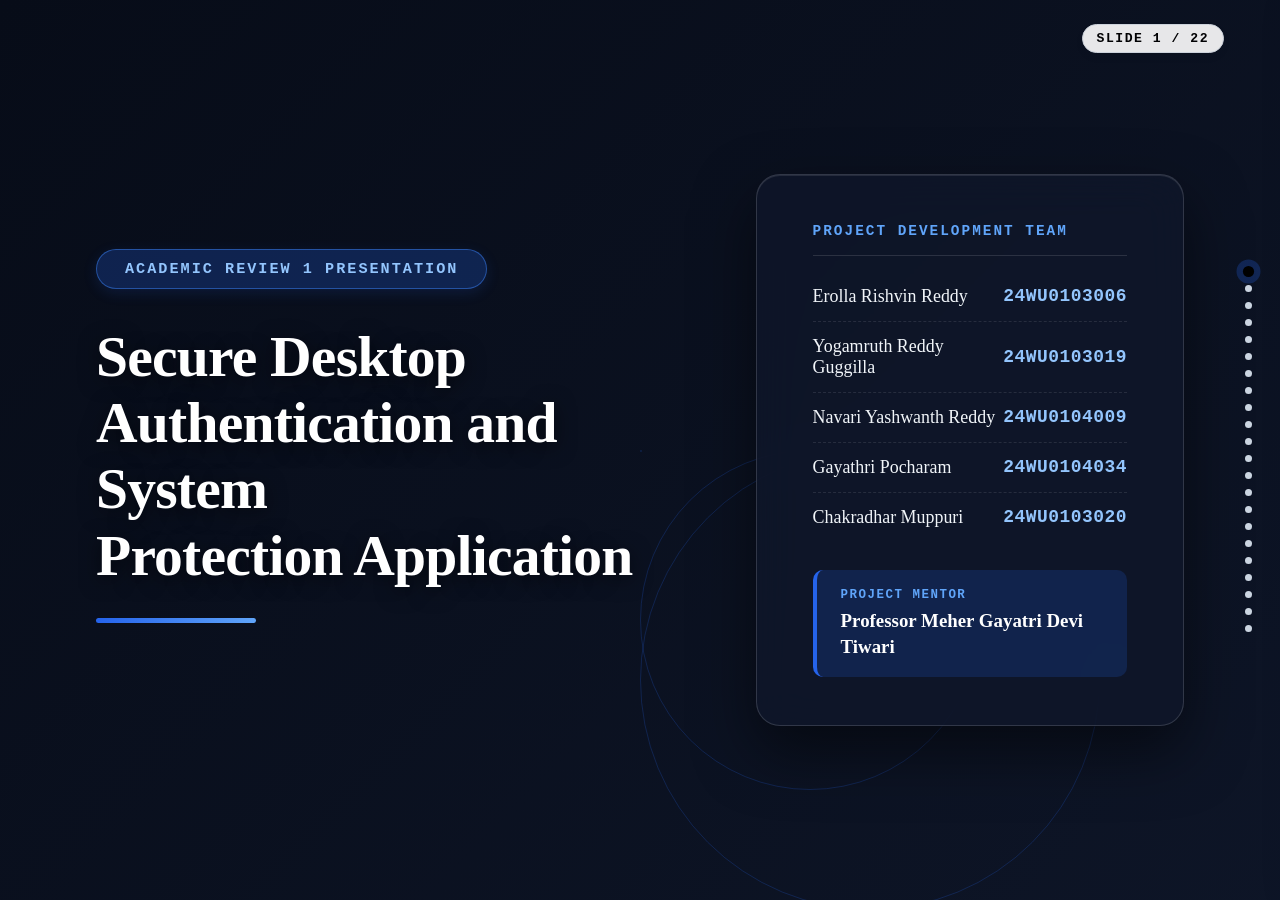
==== index.html @ 4f614d43 "Update Slide 15 End-to-End Authentication UI" ====
<!DOCTYPE html>
<html lang="en">

<head>
  <meta charset="UTF-8">
  <meta name="viewport" content="width=device-width, initial-scale=1.0">
  <meta name="description" content="SecureDesktop Shield - Academic Defense Presentation">
  <title>SecureDesktop Shield - Academic Defense Presentation</title>

  <!-- Google Fonts: Outfit, Inter, JetBrains Mono -->
  <link rel="preconnect" href="https://fonts.googleapis.com">
  <link rel="preconnect" href="https://fonts.gstatic.com" crossorigin>
  <link
    href="https://fonts.googleapis.com/css2?family=Inter:wght@300;400;500;600;700;800&family=JetBrains+Mono:wght@400;500;700&family=Outfit:wght@400;500;600;700;800&display=swap"
    rel="stylesheet">

  <link rel="stylesheet" href="styles.css">

  <!-- ============================================================
       REDESIGNED MAIN COVER TITLE SLIDE COMPONENT STYLES
       ============================================================ -->
  <style id="cover-slide-styles">
    /* 1. Layout & Full Slide Container with Cybersecurity Cover Background */
    .slide.main-cover-slide {
      padding: 0 !important;
      width: 100% !important;
      height: 100% !important;
      position: absolute !important;
      top: 0 !important;
      left: 0 !important;
      overflow: hidden !important;
      background-color: #070c18 !important;
      background-image:
        linear-gradient(135deg, rgba(7, 12, 24, 0.65) 0%, rgba(15, 23, 42, 0.82) 100%),
        url('file:///C:/Users/EikoMotsu/.gemini/antigravity-ide/brain/3a5124cc-add4-43df-8320-2f45ab89b34b/cover_bg_v2_1784699885589.png'),
        url('cover_bg.png') !important;
      background-size: cover !important;
      background-position: center center !important;
      background-repeat: no-repeat !important;
      display: flex !important;
      align-items: center !important;
      justify-content: center !important;
    }

    .cover-grid-container {
      display: grid !important;
      grid-template-columns: 1.15fr 0.85fr !important;
      gap: 5rem !important;
      width: 95% !important;
      max-width: 1780px !important;
      padding: 0 4rem !important;
      align-items: center !important;
      z-index: 2 !important;
      box-sizing: border-box !important;
    }

    /* 2. Typography & Hierarchy (Modern Crisp Sans-Serif) */
    .cover-left-col {
      display: flex !important;
      flex-direction: column !important;
      align-items: flex-start !important;
      text-align: left !important;
    }

    .cover-pill-badge {
      display: inline-flex !important;
      align-items: center !important;
      background: rgba(37, 99, 235, 0.25) !important;
      color: #93c5fd !important;
      border: 1px solid rgba(59, 130, 246, 0.5) !important;
      font-family: 'Courier New', monospace !important;
      font-size: 0.95rem !important;
      font-weight: 700 !important;
      letter-spacing: 2px !important;
      text-transform: uppercase !important;
      padding: 10px 28px !important;
      border-radius: 40px !important;
      margin-bottom: 2.2rem !important;
      box-shadow: 0 4px 14px rgba(37, 99, 235, 0.15) !important;
    }

    .cover-main-title {
      font-family: Georgia, serif !important;
      font-size: clamp(3.2rem, 4.5vw, 4.8rem) !important;
      font-weight: 800 !important;
      line-height: 1.15 !important;
      color: #ffffff !important;
      letter-spacing: -0.8px !important;
      margin: 0 0 1.8rem 0 !important;
      text-align: left !important;
      text-shadow: 0 4px 20px rgba(0, 0, 0, 0.6) !important;
    }

    .cover-accent-line {
      width: 160px !important;
      height: 5px !important;
      background: linear-gradient(90deg, #2563eb 0%, #60a5fa 100%) !important;
      border-radius: 4px !important;
      margin-bottom: 1.8rem !important;
    }

    .cover-tagline {
      font-family: 'Times New Roman', serif !important;
      font-size: 1.25rem !important;
      color: #cbd5e1 !important;
      line-height: 1.6 !important;
      font-weight: 400 !important;
      max-width: 680px !important;
      text-align: left !important;
    }

    /* 3. Visual Polish & Dark Glassmorphism Card */
    .cover-right-col {
      display: flex !important;
      justify-content: center !important;
      align-items: center !important;
    }

    .cover-glass-card {
      background: rgba(15, 23, 42, 0.82) !important;
      backdrop-filter: blur(20px) !important;
      -webkit-backdrop-filter: blur(20px) !important;
      border: 1px solid rgba(255, 255, 255, 0.15) !important;
      border-radius: 24px !important;
      padding: 3rem 3.5rem !important;
      width: 100% !important;
      max-width: 650px !important;
      box-shadow: 0 25px 60px rgba(0, 0, 0, 0.5), inset 0 1px 0 rgba(255, 255, 255, 0.1) !important;
    }

    .card-header-tag {
      color: #60a5fa !important;
      font-family: 'Courier New', monospace !important;
      font-size: 0.9rem !important;
      font-weight: 700 !important;
      letter-spacing: 2px !important;
      text-transform: uppercase !important;
      border-bottom: 1px solid rgba(255, 255, 255, 0.12) !important;
      padding-bottom: 16px !important;
      margin-bottom: 16px !important;
      text-align: left !important;
    }

    .team-members-list {
      display: flex !important;
      flex-direction: column !important;
      gap: 0 !important;
      margin-bottom: 1.8rem !important;
    }

    .team-member-row {
      display: flex !important;
      justify-content: space-between !important;
      align-items: center !important;
      padding: 14px 0 !important;
      border-bottom: 1px dashed rgba(255, 255, 255, 0.1) !important;
      font-family: 'Times New Roman', serif !important;
    }

    .team-member-row:last-child {
      border-bottom: none !important;
    }

    .member-name {
      color: #f1f5f9 !important;
      font-size: 1.12rem !important;
      font-weight: 500 !important;
      font-family: 'Times New Roman', serif !important;
      text-align: left !important;
    }

    .member-id {
      color: #93c5fd !important;
      font-size: 1.12rem !important;
      font-weight: 700 !important;
      letter-spacing: 0.5px !important;
      font-family: 'Courier New', monospace !important;
      text-align: right !important;
    }

    /* Mentor Section Inside Card */
    .mentor-badge-card {
      background: rgba(37, 99, 235, 0.18) !important;
      border-left: 4px solid #2563eb !important;
      padding: 18px 24px !important;
      border-radius: 10px !important;
      font-family: 'Times New Roman', serif !important;
      text-align: left !important;
    }

    .mentor-label {
      color: #60a5fa !important;
      font-weight: 700 !important;
      font-size: 0.78rem !important;
      text-transform: uppercase !important;
      letter-spacing: 1.5px !important;
      font-family: 'Courier New', monospace !important;
      margin-bottom: 6px !important;
    }

    .mentor-name {
      color: #ffffff !important;
      font-size: 1.18rem !important;
      font-weight: 700 !important;
      line-height: 1.35 !important;
      font-family: Georgia, serif !important;
    }

    /* 4. Slide Navigation Dots (Fixed & Vertically Centered) */
    .side-dots {
      position: fixed !important;
      right: 28px !important;
      top: 50% !important;
      transform: translateY(-50%) !important;
      display: flex !important;
      flex-direction: column !important;
      gap: 10px !important;
      z-index: 100 !important;
    }
  </style>
</head>

<body>

  <!-- ==========================================
       MINIMAL SLIDE NUMBER WATERMARK DISPLAY
       ========================================== -->
  <div class="slide-number-display">
    SLIDE <span id="current-slide-num">1</span> / <span id="total-slides-num">22</span>
  </div>

  <!-- Navigation Side Dots (21 Slides) -->
  <div class="side-dots">
    <div class="dot active" data-slide-target="0"></div>
    <div class="dot" data-slide-target="1"></div>
    <div class="dot" data-slide-target="2"></div>
    <div class="dot" data-slide-target="3"></div>
    <div class="dot" data-slide-target="4"></div>
    <div class="dot" data-slide-target="5"></div>
    <div class="dot" data-slide-target="6"></div>
    <div class="dot" data-slide-target="7"></div>
    <div class="dot" data-slide-target="8"></div>
    <div class="dot" data-slide-target="9"></div>
    <div class="dot" data-slide-target="10"></div>
    <div class="dot" data-slide-target="11"></div>
    <div class="dot" data-slide-target="12"></div>
    <div class="dot" data-slide-target="13"></div>
    <div class="dot" data-slide-target="14"></div>
    <div class="dot" data-slide-target="15"></div>
    <div class="dot" data-slide-target="16"></div>
    <div class="dot" data-slide-target="17"></div>
    <div class="dot" data-slide-target="18"></div>
    <div class="dot" data-slide-target="19"></div>
    <div class="dot" data-slide-target="20"></div>
    <div class="dot" data-slide-target="21"></div>
  </div>

  <!-- Main Presentation Widescreen Canvas -->
  <main id="presentation-viewport">
    <div class="light-grid-bg"></div>

    <!-- ==========================================
         SLIDE 1: MAIN COVER TITLE SLIDE
         ========================================== -->
    <section class="slide active main-cover-slide" data-slide-index="0">
      <div class="cover-grid-container">
        <!-- LEFT COLUMN: Presentation Title & Accent Elements -->
        <div class="cover-left-col">
          <!-- Top Tag Badge -->
          <div class="cover-pill-badge">
            ACADEMIC REVIEW 1 PRESENTATION
          </div>

          <!-- Main Title (Georgia Serif) -->
          <h1 class="cover-main-title">
            Secure Desktop<br>
            Authentication and System<br>
            Protection Application
          </h1>

          <!-- Bottom Blue Accent Line -->
          <div class="cover-accent-line"></div>
        </div>

        <!-- RIGHT COLUMN: Team Members & Mentor Glassmorphism Card -->
        <div class="cover-right-col">
          <div class="cover-glass-card">
            <!-- Card Header Tag -->
            <div class="card-header-tag">
              PROJECT DEVELOPMENT TEAM
            </div>

            <!-- Team Members List with Right-Aligned Register IDs -->
            <div class="team-members-list">
              <div class="team-member-row">
                <span class="member-name">Erolla Rishvin Reddy</span>
                <span class="member-id">24WU0103006</span>
              </div>
              <div class="team-member-row">
                <span class="member-name">Yogamruth Reddy Guggilla</span>
                <span class="member-id">24WU0103019</span>
              </div>
              <div class="team-member-row">
                <span class="member-name">Navari Yashwanth Reddy</span>
                <span class="member-id">24WU0104009</span>
              </div>
              <div class="team-member-row">
                <span class="member-name">Gayathri Pocharam</span>
                <span class="member-id">24WU0104034</span>
              </div>
              <div class="team-member-row">
                <span class="member-name">Chakradhar Muppuri</span>
                <span class="member-id">24WU0103020</span>
              </div>
            </div>

            <!-- Project Mentor Section -->
            <div class="mentor-badge-card">
              <div class="mentor-label">PROJECT MENTOR</div>
              <div class="mentor-name">Professor Meher Gayatri Devi Tiwari</div>
            </div>
          </div>
        </div>
      </div>
    </section>

    <!-- ==========================================
         SLIDE 2: SECTION 01 DIVIDER
         ========================================== -->
    <section class="slide section-divider-slide" data-slide-index="1">
      <div class="slide-content slide-layout-hero" style="position: relative;">
        <!-- Section 01 Header Block -->
        <div class="slide-text" style="z-index: 2; position: relative; align-items: flex-start;">
          <div class="section-num-watermark">01</div>
          <h2 class="slide-title"
            style="font-size: 3.5rem; font-weight: 800; color: #000000; font-family: Georgia, serif; margin-top: 0.6rem; line-height: 1.1;">
            Theory &amp;<br>Problem Statement</h2>
          <div class="cover-divider" style="margin-top: 20px;"></div>
        </div>
        <div class="slide-visual" style="display: flex; align-items: center; justify-content: center; z-index: 2;">
          <div class="animate-float"
            style="width: 75%; max-width: 340px; aspect-ratio: 1; border-radius: 50%; background: #ffffff; display: flex; align-items: center; justify-content: center; box-shadow: 0 20px 50px rgba(37,99,235,0.15); padding: 20px;">
            <!-- Premium Glowing Shield Graphic -->
            <svg viewBox="0 0 200 200" width="100%" height="100%"
              style="filter: drop-shadow(0 10px 20px rgba(37, 99, 235, 0.25));">
              <defs>
                <radialGradient id="shieldGlowPart1" cx="50%" cy="50%" r="50%">
                  <stop offset="0%" stop-color="rgba(37, 99, 235, 0.15)" />
                  <stop offset="100%" stop-color="rgba(37, 99, 235, 0)" />
                </radialGradient>
                <linearGradient id="shieldGradPart1" x1="0%" y1="0%" x2="100%" y2="100%">
                  <stop offset="0%" stop-color="#3b82f6" />
                  <stop offset="100%" stop-color="#1d4ed8" />
                </linearGradient>
              </defs>
              <!-- Background Glow -->
              <circle cx="100" cy="100" r="90" fill="url(#shieldGlowPart1)" />
              <!-- Hexagon grid lines -->
              <path d="M100 25 L160 55 L160 125 L100 175 L40 125 L40 55 Z" fill="none" stroke="rgba(37, 99, 235, 0.12)"
                stroke-width="2" />
              <path d="M100 35 L150 62 L150 120 L100 162 L50 120 L50 62 Z" fill="none" stroke="rgba(37, 99, 235, 0.2)"
                stroke-width="1.5" />
              <!-- Main Shield Shape -->
              <path
                d="M100 45 C130 45 145 55 145 85 C145 125 100 155 100 155 C100 155 55 125 55 85 C55 55 70 45 100 45 Z"
                fill="url(#shieldGradPart1)" stroke="#60a5fa" stroke-width="2.5" />
              <!-- Inner accent -->
              <path
                d="M100 55 C120 55 130 63 130 85 C130 115 100 138 100 138 C100 138 70 115 70 85 C70 63 80 55 100 55 Z"
                fill="none" stroke="rgba(255,255,255,0.3)" stroke-width="1.5" stroke-dasharray="3,3" />
              <!-- Padlock inside shield -->
              <rect x="90" y="88" width="20" height="16" rx="3" fill="#ffffff" />
              <path d="M94 88 V82 C94 78 97 75 100 75 C103 75 106 78 106 82 V88" fill="none" stroke="#ffffff"
                stroke-width="2" />
            </svg>
          </div>
        </div>
      </div>
    </section>

    <!-- ==========================================
         SLIDE 3: PROJECT JOURNEY ROADMAP (MCKINSEY / APPLE EDITORIAL)
         ========================================== -->
    <!-- ==========================================
         SLIDE 3: PROJECT JOURNEY ROADMAP (EDITORIAL STORYTELLING)
         ========================================== -->
    <section class="slide" data-slide-index="2">
      <div class="slide-content flex-column" style="justify-content: space-between; height: 100%;">
        <!-- Slide Header -->
        <div class="slide-header" style="margin-bottom: 0.3rem;">
          <h2 class="slide-title"
            style="font-size: 2.1rem; font-weight: 800; color: #000000; font-family: Georgia, serif; line-height: 1.25; margin-top: 0.3rem; letter-spacing: -0.5px;">
            Project Journey: From Problem to Solution</h2>
        </div>

        <div class="editorial-roadmap-container">
          <div class="editorial-timeline-wrapper">

            <!-- Phase 1: Research & Problem Identification -->
            <div class="editorial-grid-flow">
              <!-- Card 01: Project Introduction (Short) -->
              <div class="ed-card ed-card-short">
                <div class="ed-card-head">
                  <span class="ed-card-num">01</span>
                </div>
                <div class="ed-card-title">Project Introduction</div>
                <ul class="ed-bullet-list">
                  <li>Desktop Authentication</li>
                  <li>System Protection</li>
                  <li>Local-First Security</li>
                </ul>
                <div class="ed-goal-box">
                  Goal: Protect desktop sessions from unauthorized access.
                </div>
              </div>

              <div class="ed-flow-arrow">➔</div>

              <!-- Card 02: Problem Statement (Medium) -->
              <div class="ed-card ed-card-medium">
                <div class="ed-card-head">
                  <span class="ed-card-num">02</span>
                </div>
                <div class="ed-card-title">Problem Statement</div>
                <div class="ed-sub-label">Problems</div>
                <ul class="ed-check-list">
                  <li><span class="chk-icon">✔</span> Session Hijacking</li>
                  <li><span class="chk-icon">✔</span> Weak Authentication</li>
                  <li><span class="chk-icon">✔</span> No Monitoring</li>
                  <li><span class="chk-icon">✔</span> Insider Threat</li>
                </ul>
              </div>

              <div class="ed-flow-arrow">➔</div>

              <!-- Card 03: Existing Solutions (Medium) -->
              <div class="ed-card ed-card-medium">
                <div class="ed-card-head">
                  <span class="ed-card-num">03</span>
                </div>
                <div class="ed-card-title">Existing Solutions</div>
                <div class="ed-compare-box">
                  <div class="compare-group">
                    <div class="compare-name">Windows Hello</div>
                    <div class="cmp-row pos">✔ Login</div>
                    <div class="cmp-row neg">✖ Continuous Protection</div>
                  </div>
                  <div class="compare-group" style="margin-top: 6px;">
                    <div class="compare-name">Linux PAM</div>
                    <div class="cmp-row pos">✔ Authentication</div>
                    <div class="cmp-row neg">✖ Monitoring</div>
                  </div>
                </div>
              </div>

              <div class="ed-flow-arrow">➔</div>

              <!-- Card 04: Research Gap (Short) -->
              <div class="ed-card ed-card-short">
                <div class="ed-card-head">
                  <span class="ed-card-num">04</span>
                </div>
                <div class="ed-card-title">Research Gap</div>
                <div class="ed-sub-label">Missing Features</div>
                <ul class="ed-missing-list">
                  <li><span class="box-icon">□</span> Local Monitoring</li>
                  <li><span class="box-icon">□</span> Runtime Protection</li>
                  <li><span class="box-icon">□</span> Tamper Detection</li>
                  <li><span class="box-icon">□</span> Audit Logging</li>
                </ul>
              </div>
            </div>

            <!-- Editorial Section Divider -->
            <div class="editorial-divider">
              <span class="divider-double-line"></span>
              <span class="divider-title">Proposed Solution</span>
              <span class="divider-double-line"></span>
            </div>

            <!-- Phase 2: Technical Design & Execution -->
            <div class="editorial-grid-flow">
              <!-- Card 05: Proposed Solution (Large) -->
              <div class="ed-card ed-card-large">
                <div class="ed-card-head">
                  <span class="ed-card-num">05</span>
                </div>
                <div class="ed-card-title">Proposed Solution</div>
                <div class="ed-flow-chain">
                  <div class="chain-node">Desktop Lock</div>
                  <div class="chain-arr">↓</div>
                  <div class="chain-node">Authentication</div>
                  <div class="chain-arr">↓</div>
                  <div class="chain-node">Monitoring</div>
                  <div class="chain-arr">↓</div>
                  <div class="chain-node">Logging</div>
                  <div class="chain-arr">↓</div>
                  <div class="chain-node active">Protection</div>
                </div>
              </div>

              <div class="ed-flow-arrow">➔</div>

              <!-- Card 06: Architecture (Large) -->
              <div class="ed-card ed-card-large">
                <div class="ed-card-head">
                  <span class="ed-card-num">06</span>
                </div>
                <div class="ed-card-title">System Architecture</div>
                <div class="ed-arch-chain">
                  <div class="arch-box">GUI Layer</div>
                  <div class="arch-arr">↓</div>
                  <div class="arch-box">Authentication Engine</div>
                  <div class="arch-arr">↓</div>
                  <div class="arch-box">Watchdog Service</div>
                  <div class="arch-arr">↓</div>
                  <div class="arch-box active">Encrypted DB</div>
                </div>
              </div>

              <div class="ed-flow-arrow">➔</div>

              <!-- Card 07: Implementation (Medium) -->
              <div class="ed-card ed-card-medium">
                <div class="ed-card-head">
                  <span class="ed-card-num">07</span>
                </div>
                <div class="ed-card-title">Implementation</div>
                <div class="ed-tech-pills">
                  <span class="tech-pill">Python</span>
                  <span class="tech-pill">Watchdog</span>
                  <span class="tech-pill">SQLite</span>
                  <span class="tech-pill">Argon2</span>
                  <span class="tech-pill">SQLCipher</span>
                </div>
                <div class="ed-impl-flow">
                  <span>Auth</span> ➔ <span>Monitor</span> ➔ <span>Log</span>
                </div>
              </div>

              <div class="ed-flow-arrow">➔</div>

              <!-- Card 08: Future Scope (Short) -->
              <div class="ed-card ed-card-short">
                <div class="ed-card-head">
                  <span class="ed-card-num">08</span>
                </div>
                <div class="ed-card-title">Future Scope</div>
                <div class="ed-milestones-chain">
                  <div class="ms-node current">✔ Current Base</div>
                  <div class="ms-arr">↓</div>
                  <div class="ms-node">MFA Integration</div>
                  <div class="ms-arr">↓</div>
                  <div class="ms-node">Behavior Analytics</div>
                  <div class="ms-arr">↓</div>
                  <div class="ms-node">AI Detection</div>
                </div>
              </div>
            </div>

          </div>
        </div>
      </div>
    </section>

    <!-- ==========================================
         SLIDE 4: INTRODUCTION: EVOLUTION OF DESKTOP AUTHENTICATION & SECURITY
         ========================================== -->
    <section class="slide" data-slide-index="3">
      <div class="slide-content flex-column"
        style="justify-content: space-between; height: 100%; padding-bottom: 28px;">
        <!-- Header Zone -->
        <div class="slide-header" style="margin-bottom: 1.2rem;">
          <h2 class="slide-title"
            style="font-size: 2.1rem; font-weight: 800; color: #000000; font-family: Georgia, serif; line-height: 1.25; margin-top: 0.3rem; letter-spacing: -0.5px;">
            Introduction: Evolution of Desktop Authentication &amp; Security
          </h2>
          <div style="width: 50px; height: 4px; background-color: #000000; margin-top: 12px; margin-bottom: 16px;">
          </div>
          <p
            style="font-size: 1.15rem; color: #475569; font-family: 'Times New Roman', serif; margin-top: 4px; font-style: italic;">
            Desktop security has evolved from protecting the login point to protecting the entire active session.
          </p>
        </div>

        <!-- Center Zone: Evolution Timeline -->
        <div class="evolution-timeline"
          style="display: flex; align-items: flex-start; justify-content: space-between; position: relative; padding: 0 0.5rem; margin-top: 0.5rem; margin-bottom: 1.5rem;">
          <!-- Connective Line -->
          <div
            style="position: absolute; top: 25px; left: 10%; right: 10%; height: 2px; background: #cbd5e1; z-index: 1;">
          </div>

          <div class="timeline-step" style="position: relative; z-index: 2; text-align: center; width: 24%;">
            <div
              style="width: 50px; height: 50px; border-radius: 50%; background: #f8fafc; border: 2px solid #94a3b8; display: flex; align-items: center; justify-content: center; margin: 0 auto 12px; font-weight: bold; color: #64748b; font-size: 1.1rem;">
              1</div>
            <div
              style="font-family: Georgia, serif; font-weight: 800; color: #000000; margin-bottom: 6px; font-size: 0.95rem; text-transform: uppercase;">
              Password-Based</div>
            <div style="font-size: 0.9rem; color: #0f172a; font-weight: 600; margin-bottom: 4px;">Username + Password
            </div>
            <div style="font-size: 0.85rem; color: #475569; font-style: italic; line-height: 1.3;">Identity verification
              at login</div>
          </div>

          <div class="timeline-step" style="position: relative; z-index: 2; text-align: center; width: 24%;">
            <div
              style="width: 50px; height: 50px; border-radius: 50%; background: #f1f5f9; border: 2px solid #64748b; display: flex; align-items: center; justify-content: center; margin: 0 auto 12px; font-weight: bold; color: #475569; font-size: 1.1rem;">
              2</div>
            <div
              style="font-family: Georgia, serif; font-weight: 800; color: #000000; margin-bottom: 6px; font-size: 0.95rem; text-transform: uppercase;">
              Strong Auth</div>
            <div style="font-size: 0.9rem; color: #0f172a; font-weight: 600; margin-bottom: 4px;">MFA + Biometrics</div>
            <div style="font-size: 0.85rem; color: #475569; font-style: italic; line-height: 1.3;">Stronger identity
              verification</div>
          </div>

          <div class="timeline-step" style="position: relative; z-index: 2; text-align: center; width: 24%;">
            <div
              style="width: 50px; height: 50px; border-radius: 50%; background: #e2e8f0; border: 2px solid #475569; display: flex; align-items: center; justify-content: center; margin: 0 auto 12px; font-weight: bold; color: #334155; font-size: 1.1rem;">
              3</div>
            <div
              style="font-family: Georgia, serif; font-weight: 800; color: #000000; margin-bottom: 6px; font-size: 0.95rem; text-transform: uppercase;">
              Continuous Security</div>
            <div style="font-size: 0.9rem; color: #0f172a; font-weight: 600; margin-bottom: 4px;">Continuous Monitoring
              + Zero Trust</div>
            <div style="font-size: 0.85rem; color: #475569; font-style: italic; line-height: 1.3;">Trust is continuously
              evaluated</div>
          </div>

          <div class="timeline-step" style="position: relative; z-index: 2; text-align: center; width: 24%;">
            <div
              style="width: 60px; height: 60px; border-radius: 50%; background: #000000; border: 3px solid #000000; display: flex; align-items: center; justify-content: center; margin: -5px auto 12px; font-weight: bold; color: #ffffff; font-size: 1.2rem; box-shadow: 0 4px 12px rgba(0,0,0,0.25);">
              4</div>
            <div
              style="font-family: Georgia, serif; font-weight: 800; color: #000000; margin-bottom: 6px; font-size: 0.95rem; text-transform: uppercase;">
              Our Proposed System</div>
            <div style="font-size: 0.85rem; color: #0f172a; font-weight: 700; margin-bottom: 4px;">Auth + Monitor +
              Detect + Respond + Log</div>
            <div style="font-size: 0.85rem; color: #475569; font-style: italic; line-height: 1.3;">Protection throughout
              the active session</div>
          </div>
        </div>

        <!-- Lower Zone: Side-by-Side Boxes -->
        <div style="display: flex; gap: 1.5rem; flex-grow: 1; align-items: stretch; margin-bottom: 1.5rem;">
          <!-- Security Gap Box -->
          <div
            style="flex: 1; background: #fafafa; border-left: 4px solid #000000; padding: 1.5rem; border-radius: 0 12px 12px 0; border-top: 1px solid #e2e8f0; border-right: 1px solid #e2e8f0; border-bottom: 1px solid #e2e8f0; display: flex; flex-direction: column;">
            <div
              style="color: #000000; font-family: 'Courier New', monospace; font-weight: 700; letter-spacing: 1.5px; font-size: 0.9rem; margin-bottom: 12px; text-transform: uppercase;">
              Security Gap</div>
            <p
              style="font-size: 1.05rem; color: #000000; font-family: Georgia, serif; font-weight: 600; margin: 0 0 12px 0; line-height: 1.4;">
              Strong authentication alone does not guarantee that the session remains secure after login.
            </p>
            <ul
              style="margin: 0 0 12px 0; padding-left: 1.2rem; font-size: 0.95rem; color: #334155; line-height: 1.5; flex-grow: 1;">
              <li style="margin-bottom: 6px;"><strong>Unauthorized session access</strong> — another person may access
                an already unlocked system.</li>
              <li style="margin-bottom: 6px;"><strong>Suspicious process activity</strong> — potentially harmful or
                unexpected processes may execute after login.</li>
              <li style="margin-bottom: 6px;"><strong>Repeated authentication attacks</strong> — failed attempts and
                abnormal login patterns may indicate an attack.</li>
              <li><strong>Limited unified visibility</strong> — security events handled by separate mechanisms.</li>
            </ul>
            <div style="font-size: 0.95rem; font-weight: 700; color: #000000; font-family: Georgia, serif;">
              Key Gap: Security must continue after authentication—not stop at successful login.
            </div>
          </div>

          <!-- Project Direction Box -->
          <div
            style="flex: 1; background: #ffffff; border: 2px solid #000000; padding: 2rem; border-radius: 12px; box-shadow: 0 8px 20px rgba(0,0,0,0.06); display: flex; flex-direction: column; justify-content: space-between;">
            <div
              style="color: #000000; font-family: 'Courier New', monospace; font-weight: 800; letter-spacing: 1.5px; font-size: 1.2rem; margin-bottom: 16px; text-transform: uppercase;">
              Our Project Direction</div>
            <p
              style="font-size: 1.4rem; color: #000000; font-family: Georgia, serif; font-weight: 600; margin: 0 0 20px 0; line-height: 1.5;">
              A local-first desktop security application combining authentication with post-login monitoring.
            </p>
            <div
              style="display: flex; flex-direction: column; gap: 16px; font-size: 1.3rem; color: #334155; flex-grow: 1; margin-top: 10px;">
              <div><strong style="color:#000000;">Authenticate</strong> — Verify identity</div>
              <div><strong style="color:#000000;">Monitor</strong> — Observe activity</div>
              <div><strong style="color:#000000;">Detect</strong> — Identify threats</div>
              <div><strong style="color:#000000;">Respond</strong> — Trigger protection</div>
              <div><strong style="color:#000000;">Log</strong> — Maintain encrypted audit records</div>
            </div>
            <div
              style="font-size: 1.1rem; font-weight: 800; color: #475569; text-align: center; margin-top: 25px; letter-spacing: 1px; padding-top: 15px; border-top: 1px dashed #cbd5e1;">
              Local-First • Privacy-Focused • Modular • Future-Ready
            </div>
          </div>
        </div>

        <!-- Bottom Banner -->
        <div class="obj-defense-footer"
          style="width: 100%; display: flex; justify-content: flex-start; align-items: center; padding: 1.2rem 2.5rem; background-color: #ffffff; border-radius: 12px; border: 1.5px solid #cbd5e1;">
          <div style="display: flex; flex-direction: row; align-items: center; gap: 1.5rem; width: 100%;">
            <span style="font-weight: 800; font-size: 1.05rem; color: #000000; letter-spacing: 0.5px;">CORE IDEA:</span>
            <span
              style="font-weight: 500; font-size: 1.15rem; color: #1e293b; font-family: Georgia, serif; font-style: italic;">
              Login establishes trust. Continuous protection helps maintain it.
            </span>
          </div>
        </div>
      </div>
    </section>

    <!-- ==========================================
         SLIDE 5: THREAT LANDSCAPE & DIFFERENTIATION
         ========================================== -->
    <section class="slide" data-slide-index="4">
      <div class="slide-content flex-column" style="justify-content: space-between; height: 100%;">
        <!-- Header with Powerful Sub-Statement -->
        <div class="slide-header" style="margin-bottom: 0.8rem;">
          <h2 class="slide-title">Understanding Today's Desktop Security Threats</h2>
          <p style="font-size: 0.96rem; color: var(--color-text-sec); font-weight: 500; margin-top: 4px;">
            Traditional desktop authentication protects the login, but not the system after access is granted.
          </p>
        </div>

        <div class="threat-container-full"
          style="flex-grow: 1; display: flex; flex-direction: column; justify-content: space-between; height: 100%;">
          <div class="threat-timeline-wrapper"
            style="width: 100%; height: 100%; display: flex; flex-direction: column; justify-content: space-between; gap: 1.2rem;">
            <!-- 2x2 Grid of Threat Presentation Cards -->
            <div class="threat-grid-2x2">
              <div class="threat-metric-card">
                <div class="threat-card-title">Credential Theft</div>
                <div class="threat-desc">Most security breaches stem from stolen passwords or compromised user
                  credentials.</div>
              </div>

              <div class="threat-metric-card">
                <div class="threat-card-title">Automated Brute Force</div>
                <div class="threat-desc">High-frequency password cracking scripts hammering offline hashes and weak
                  login PINs.</div>
              </div>

              <div class="threat-metric-card">
                <div class="threat-card-title">Physical Desktop Hijacking</div>
                <div class="threat-desc">Unauthorized local execution and data tampering following unattended terminal
                  sessions.</div>
              </div>

              <div class="threat-metric-card">
                <div class="threat-card-title">Network Credential Sniffing</div>
                <div class="threat-desc">Remote cloud endpoint syncs exposing unencrypted authentication traffic to
                  local listeners.</div>
              </div>
            </div>

            <!-- System Comparison Matrix Box (PPT Style) -->
            <div class="threat-matrix-box">
              <div class="matrix-column">
                <div class="matrix-column-title">Existing Systems Limitations</div>
                <ul class="matrix-ppt-list bad">
                  <li>Cloud Dependent &amp; Network Exposed</li>
                  <li>Single Password Authentication Factor</li>
                  <li>Minimal Post-Login Security Monitoring</li>
                </ul>
              </div>

              <div class="matrix-column">
                <div class="matrix-column-title">Proposed System Protection</div>
                <ul class="matrix-ppt-list good">
                  <li>100% Local-First Privacy Architecture</li>
                  <li>Continuous Real-Time Watchdog Observer</li>
                  <li>Encrypted Local Audit Event Logging</li>
                </ul>
              </div>
            </div>
          </div>
        </div>
      </div>
    </section>

    <!-- ==========================================
         SLIDE 5: SECURITY SYSTEM COMPARISON (EDITORIAL ACADEMIC)
         ========================================== -->
    <section class="slide" data-slide-index="5">
      <div class="slide-content flex-column" style="justify-content: flex-start; gap: 1rem; height: 100%;">
        <!-- Header -->
        <div class="slide-header" style="margin-bottom: 0.3rem;">
          <h2 class="slide-title"
            style="font-size: 2.1rem; font-weight: 800; color: #000000; font-family: Georgia, serif; line-height: 1.25; margin-top: 0.3rem; letter-spacing: -0.5px;">
            Existing System vs Proposed Secure Desktop Solution</h2>
          <p style="font-size: 0.95rem; color: #475569; font-family: 'Times New Roman', serif; margin-top: 4px;">
            A comparative evaluation highlighting conventional authentication limitations and the advantages of
            local-first security.
          </p>
        </div>

        <div class="academic-comp-container">
          <!-- Column 1: Existing Desktop Authentication -->
          <div class="acad-col acad-col-existing">
            <div class="acad-header-existing">
              <h3 class="acad-title-existing">Existing Desktop Authentication</h3>
              <div class="acad-divider-thin"></div>
            </div>

            <div class="acad-list">
              <div class="acad-item">
                <div class="acad-item-title">Password Only</div>
                <div class="acad-item-desc">Single-factor authentication.</div>
              </div>
              <div class="acad-item">
                <div class="acad-item-title">No Continuous Monitoring</div>
                <div class="acad-item-desc">Protection stops after login.</div>
              </div>
              <div class="acad-item">
                <div class="acad-item-title">Limited Security Logging</div>
                <div class="acad-item-desc">Minimal event tracking.</div>
              </div>
              <div class="acad-item">
                <div class="acad-item-title">Vulnerable to Credential Theft</div>
                <div class="acad-item-desc">Stolen passwords grant full access.</div>
              </div>
              <div class="acad-item">
                <div class="acad-item-title">Cloud Network Dependency</div>
                <div class="acad-item-desc">Requires active internet connection.</div>
              </div>
              <div class="acad-item">
                <div class="acad-item-title">Fragmented Security</div>
                <div class="acad-item-desc">Logs &amp; monitoring handled separately.</div>
              </div>
            </div>
          </div>

          <!-- Column 2 (MIDDLE): Center Stacked Illustration Column (Top & Bottom Images) -->
          <div class="acad-illustration-center-col">
            <div class="acad-img-box top-box">
              <img
                src="file:///C:/Users/EikoMotsu/.gemini/antigravity-ide/brain/d4f61e49-c7b2-4236-bbe7-c9c16dd2f87b/insecure_legacy_desktop_graphic_1784896597265.png"
                alt="Legacy Insecure Desktop Workstation Graphic" class="acad-stack-img" />
            </div>

            <div class="acad-center-flow-arrow">↓</div>

            <div class="acad-img-box bottom-box">
              <img
                src="file:///C:/Users/EikoMotsu/.gemini/antigravity-ide/brain/d4f61e49-c7b2-4236-bbe7-c9c16dd2f87b/secure_protected_desktop_graphic_1784896610667.png"
                alt="Secure Protected Desktop Workstation Graphic" class="acad-stack-img" />
            </div>
          </div>

          <!-- Column 3: Proposed Secure Desktop System -->
          <div class="acad-col acad-col-proposed">
            <div class="acad-header-proposed">
              <h3 class="acad-title-proposed">Proposed Secure Desktop System</h3>
              <div class="acad-divider-strong"></div>
            </div>

            <div class="acad-list">
              <div class="acad-item proposed-item">
                <div class="acad-item-title"><span class="chk-icon">✔</span> Multi-Layer Auth</div>
                <div class="acad-item-desc">Multi-factor security layers.</div>
              </div>
              <div class="acad-item proposed-item">
                <div class="acad-item-title"><span class="chk-icon">✔</span> Continuous Monitoring</div>
                <div class="acad-item-desc">Real-time post-login watchdog.</div>
              </div>
              <div class="acad-item proposed-item">
                <div class="acad-item-title"><span class="chk-icon">✔</span> Centralized Dashboard</div>
                <div class="acad-item-desc">Unified real-time event view.</div>
              </div>
              <div class="acad-item proposed-item">
                <div class="acad-item-title">Secure Event Logging</div>
                <div class="acad-item-desc">Encrypted local audit logs.</div>
              </div>
              <div class="acad-item proposed-item">
                <div class="acad-item-title">100% Local-First Privacy</div>
                <div class="acad-item-desc">Zero cloud dependency.</div>
              </div>
              <div class="acad-item proposed-item">
                <div class="acad-item-title">Modular Architecture</div>
                <div class="acad-item-desc">Built for MFA &amp; AI modules.</div>
              </div>
            </div>
          </div>
        </div>
      </div>
    </section>

    <!-- ==========================================
         SLIDE 6: PROJECT GOALS & OBJECTIVES
         ========================================== -->
    <section class="slide" data-slide-index="6">
      <div class="slide-content flex-column"
        style="justify-content: space-between; height: 100%; padding-bottom: 28px;">
        <!-- Header -->
        <div class="slide-header" style="margin-bottom: 1.5rem;">
          <h2 class="slide-title">Project Goals &amp; Objectives</h2>
          <div style="width: 50px; height: 4px; background-color: #000000; margin-top: 15px; margin-bottom: 20px;">
          </div>
          <p class="slide-subtitle" style="margin-top: 6px; font-size: 1.35rem; line-height: 1.5;">
            Build a secure, privacy-focused desktop authentication system with continuous security monitoring, reliable
            event logging, and a modular architecture.
          </p>
        </div>

        <!-- 3 Objective Group Cards (Unified) -->
        <div class="objectives-container-3col" style="margin-bottom: 2.5rem; flex-grow: 1;">
          <div class="objectives-cards-column" style="height: 100%;">
            <!-- Group 1: Authentication & Security -->
            <div class="obj-group-card"
              style="padding: 2.5rem 2rem; display: flex; flex-direction: column; height: 100%;">
              <div
                style="font-family: Georgia, serif; font-size: 3.5rem; font-weight: 400; color: #cbd5e1; line-height: 0.8; margin-bottom: 1rem;">
                01</div>
              <div class="obj-group-title"
                style="font-size: 1.8rem; padding-bottom: 1rem; margin-bottom: 1.8rem; border-bottom: 2px solid #cbd5e1;">
                Authentication &amp; Security</div>

              <div style="display: flex; flex-direction: column; justify-content: space-between; flex-grow: 1;">
                <div>
                  <div style="font-weight: 400; font-size: 1.45rem; color: #000000; margin-bottom: 0.4rem;">Secure
                    Authentication</div>
                  <div style="font-size: 1.3rem; color: #1e293b; line-height: 1.45;">Secure authentication and access
                    control.</div>
                </div>

                <div>
                  <div style="font-weight: 400; font-size: 1.45rem; color: #000000; margin-bottom: 0.4rem;">Access
                    Protection</div>
                  <div style="font-size: 1.3rem; color: #1e293b; line-height: 1.45;">Prevent unauthorized access &amp;
                    attacks.</div>
                </div>

                <div>
                  <div style="font-weight: 400; font-size: 1.45rem; color: #000000; margin-bottom: 0.4rem;">Threat
                    Detection</div>
                  <div style="font-size: 1.3rem; color: #1e293b; line-height: 1.45;">Detect suspicious login attempts.
                  </div>
                </div>
              </div>
            </div>

            <!-- Group 2: Monitoring & Privacy -->
            <div class="obj-group-card"
              style="padding: 2.5rem 2rem; display: flex; flex-direction: column; height: 100%;">
              <div
                style="font-family: Georgia, serif; font-size: 3.5rem; font-weight: 400; color: #cbd5e1; line-height: 0.8; margin-bottom: 1rem;">
                02</div>
              <div class="obj-group-title"
                style="font-size: 1.8rem; padding-bottom: 1rem; margin-bottom: 1.8rem; border-bottom: 2px solid #cbd5e1;">
                Monitoring &amp; Privacy</div>

              <div style="display: flex; flex-direction: column; justify-content: space-between; flex-grow: 1;">
                <div>
                  <div style="font-weight: 400; font-size: 1.45rem; color: #000000; margin-bottom: 0.4rem;">Security
                    Monitoring</div>
                  <div style="font-size: 1.3rem; color: #1e293b; line-height: 1.45;">Monitor selected activities
                    post-login.</div>
                </div>

                <div>
                  <div style="font-weight: 400; font-size: 1.45rem; color: #000000; margin-bottom: 0.4rem;">Secure Event
                    Logs</div>
                  <div style="font-size: 1.3rem; color: #1e293b; line-height: 1.45;">Tamper-resistant local audit logs.
                  </div>
                </div>

                <div>
                  <div style="font-weight: 400; font-size: 1.45rem; color: #000000; margin-bottom: 0.4rem;">Privacy
                    First</div>
                  <div style="font-size: 1.3rem; color: #1e293b; line-height: 1.45;">Sensitive data stays 100% local.
                  </div>
                </div>
              </div>
            </div>

            <!-- Group 3: System Design & Scalability -->
            <div class="obj-group-card"
              style="padding: 2.5rem 2rem; display: flex; flex-direction: column; height: 100%;">
              <div
                style="font-family: Georgia, serif; font-size: 3.5rem; font-weight: 400; color: #cbd5e1; line-height: 0.8; margin-bottom: 1rem;">
                03</div>
              <div class="obj-group-title"
                style="font-size: 1.8rem; padding-bottom: 1rem; margin-bottom: 1.8rem; border-bottom: 2px solid #cbd5e1;">
                System Design &amp; Scalability</div>

              <div style="display: flex; flex-direction: column; justify-content: space-between; flex-grow: 1;">
                <div>
                  <div style="font-weight: 400; font-size: 1.45rem; color: #000000; margin-bottom: 0.4rem;">Intuitive
                    Dashboard</div>
                  <div style="font-size: 1.3rem; color: #1e293b; line-height: 1.45;">Simple desktop security interface.
                  </div>
                </div>

                <div>
                  <div style="font-weight: 400; font-size: 1.45rem; color: #000000; margin-bottom: 0.4rem;">Modular
                    Architecture</div>
                  <div style="font-size: 1.3rem; color: #1e293b; line-height: 1.45;">Extensible security architecture.
                  </div>
                </div>

                <div>
                  <div style="font-weight: 400; font-size: 1.45rem; color: #000000; margin-bottom: 0.4rem;">Future Ready
                  </div>
                  <div style="font-size: 1.3rem; color: #1e293b; line-height: 1.45;">Support new auth and security
                    modules.</div>
                </div>
              </div>
            </div>
          </div>
        </div>

        <!-- Very Bottom Section: Core Purpose Footer -->
        <div class="obj-defense-footer"
          style="width: 100%; display: flex; justify-content: flex-start; align-items: center; padding: 1.2rem 2.5rem; background-color: #ffffff; border-radius: 12px; margin-top: auto; border: 1.5px solid #cbd5e1;">
          <div style="display: flex; flex-direction: row; align-items: center; gap: 1.5rem; width: 100%;">
            <span style="font-weight: 400; font-size: 1.15rem; color: #000000;">CORE PURPOSE:</span>
            <span
              style="font-weight: 400; font-size: 1.15rem; display: flex; align-items: center; gap: 0.8rem; color: #1e293b;">
              Secure Authentication
              <span style="color: #64748b; font-size: 1.2rem; font-weight: 400;">→</span>
              Continuous Monitoring
              <span style="color: #64748b; font-size: 1.2rem; font-weight: 400;">→</span>
              Local Event Logging
              <span style="color: #64748b; font-size: 1.2rem; font-weight: 400;">→</span>
              Privacy
              <span style="color: #64748b; font-size: 1.2rem; font-weight: 400;">→</span>
              Modular Expansion
            </span>
          </div>
        </div>
      </div>
    </section>

    <!-- ==========================================
         SLIDE 7: PROPOSED METHODOLOGY
         ========================================== -->
    <section class="slide" data-slide-index="7">
      <div class="slide-content flex-column"
        style="justify-content: space-between; height: 100%; padding-bottom: 28px;">
        <!-- Header -->
        <div class="slide-header" style="margin-bottom: 1.5rem;">
          <h2 class="slide-title">Proposed Methodology</h2>
          <div style="width: 50px; height: 4px; background-color: #000000; margin-top: 15px; margin-bottom: 20px;">
          </div>
          <p class="slide-subtitle" style="margin-top: 6px; font-size: 1.25rem; line-height: 1.5;">
            The project follows a <strong>modular security-oriented development methodology</strong>, progressing from
            problem analysis and system design to implementation, security testing, and evaluation.
          </p>
        </div>

        <!-- Methodology Pipeline (6 Stages) -->
        <div class="methodology-pipeline"
          style="display: flex; justify-content: space-between; align-items: flex-start; position: relative; margin: 4rem 0 2rem 0; width: 100%; flex-grow: 1;">
          <!-- Connective Line Behind Nodes -->
          <div
            style="position: absolute; top: 35px; left: 8%; right: 8%; height: 4px; background: #cbd5e1; z-index: 0;">
          </div>

          <!-- Node 1 -->
          <div class="method-node"
            style="z-index: 1; flex: 1; display: flex; flex-direction: column; align-items: center; padding: 0 10px; text-align: center;">
            <div class="node-circle"
              style="width: 70px; height: 70px; border-radius: 50%; background: #ffffff; border: 4px solid #3b82f6; display: flex; align-items: center; justify-content: center; font-weight: bold; color: #3b82f6; font-size: 1.5rem; margin-bottom: 1.5rem; box-shadow: 0 6px 12px rgba(59,130,246,0.2);">
              01</div>
            <div class="node-title"
              style="font-weight: 800; font-size: 1.1rem; color: #0f172a; margin-bottom: 0.8rem; letter-spacing: 0.5px;">
              THREAT ANALYSIS</div>
            <div class="node-desc" style="font-size: 0.95rem; color: #475569; line-height: 1.5;">
              Security needs<br>Attack scenarios<br>Requirements
            </div>
          </div>

          <!-- Node 2 -->
          <div class="method-node"
            style="z-index: 1; flex: 1; display: flex; flex-direction: column; align-items: center; padding: 0 10px; text-align: center;">
            <div class="node-circle"
              style="width: 70px; height: 70px; border-radius: 50%; background: #ffffff; border: 4px solid #3b82f6; display: flex; align-items: center; justify-content: center; font-weight: bold; color: #3b82f6; font-size: 1.5rem; margin-bottom: 1.5rem; box-shadow: 0 6px 12px rgba(59,130,246,0.2);">
              02</div>
            <div class="node-title"
              style="font-weight: 800; font-size: 1.1rem; color: #0f172a; margin-bottom: 0.8rem; letter-spacing: 0.5px;">
              SYSTEM DESIGN</div>
            <div class="node-desc" style="font-size: 0.95rem; color: #475569; line-height: 1.5;">
              Local-first focus<br>Module separation<br>Data-flow logic
            </div>
          </div>

          <!-- Node 3 -->
          <div class="method-node"
            style="z-index: 1; flex: 1; display: flex; flex-direction: column; align-items: center; padding: 0 10px; text-align: center;">
            <div class="node-circle"
              style="width: 70px; height: 70px; border-radius: 50%; background: #ffffff; border: 4px solid #3b82f6; display: flex; align-items: center; justify-content: center; font-weight: bold; color: #3b82f6; font-size: 1.5rem; margin-bottom: 1.5rem; box-shadow: 0 6px 12px rgba(59,130,246,0.2);">
              03</div>
            <div class="node-title"
              style="font-weight: 800; font-size: 1.1rem; color: #0f172a; margin-bottom: 0.8rem; letter-spacing: 0.5px;">
              AUTHENTICATION</div>
            <div class="node-desc" style="font-size: 0.95rem; color: #475569; line-height: 1.5;">
              Secure access<br>Argon2id hashing<br>Session lockouts
            </div>
          </div>

          <!-- Node 4 -->
          <div class="method-node"
            style="z-index: 1; flex: 1; display: flex; flex-direction: column; align-items: center; padding: 0 10px; text-align: center;">
            <div class="node-circle"
              style="width: 70px; height: 70px; border-radius: 50%; background: #ffffff; border: 4px solid #3b82f6; display: flex; align-items: center; justify-content: center; font-weight: bold; color: #3b82f6; font-size: 1.5rem; margin-bottom: 1.5rem; box-shadow: 0 6px 12px rgba(59,130,246,0.2);">
              04</div>
            <div class="node-title"
              style="font-weight: 800; font-size: 1.1rem; color: #0f172a; margin-bottom: 0.8rem; letter-spacing: 0.5px;">
              MONITORING</div>
            <div class="node-desc" style="font-size: 0.95rem; color: #475569; line-height: 1.5;">
              Post-login checks<br>Event telemetry<br>Suspicious metrics
            </div>
          </div>

          <!-- Node 5 -->
          <div class="method-node"
            style="z-index: 1; flex: 1; display: flex; flex-direction: column; align-items: center; padding: 0 10px; text-align: center;">
            <div class="node-circle"
              style="width: 70px; height: 70px; border-radius: 50%; background: #ffffff; border: 4px solid #3b82f6; display: flex; align-items: center; justify-content: center; font-weight: bold; color: #3b82f6; font-size: 1.5rem; margin-bottom: 1.5rem; box-shadow: 0 6px 12px rgba(59,130,246,0.2);">
              05</div>
            <div class="node-title"
              style="font-weight: 800; font-size: 1.1rem; color: #0f172a; margin-bottom: 0.8rem; letter-spacing: 0.5px;">
              RESPONSE &amp; LOGS</div>
            <div class="node-desc" style="font-size: 0.95rem; color: #475569; line-height: 1.5;">
              Rule validation<br>Defensive alerts<br>Encrypted storage
            </div>
          </div>

          <!-- Node 6 -->
          <div class="method-node"
            style="z-index: 1; flex: 1; display: flex; flex-direction: column; align-items: center; padding: 0 10px; text-align: center;">
            <div class="node-circle"
              style="width: 70px; height: 70px; border-radius: 50%; background: #ffffff; border: 4px solid #3b82f6; display: flex; align-items: center; justify-content: center; font-weight: bold; color: #3b82f6; font-size: 1.5rem; margin-bottom: 1.5rem; box-shadow: 0 6px 12px rgba(59,130,246,0.2);">
              06</div>
            <div class="node-title"
              style="font-weight: 800; font-size: 1.1rem; color: #0f172a; margin-bottom: 0.8rem; letter-spacing: 0.5px;">
              TESTING</div>
            <div class="node-desc" style="font-size: 0.95rem; color: #475569; line-height: 1.5;">
              Attack simulation<br>System validation<br>Evaluation criteria
            </div>
          </div>
        </div>

        <!-- Very Bottom Section: Principle Footer -->
        <div class="obj-defense-footer"
          style="width: 100%; display: flex; justify-content: flex-start; align-items: center; padding: 1.2rem 2.5rem; background-color: #ffffff; border-radius: 12px; margin-top: auto; border: 1.5px solid #cbd5e1;">
          <div style="display: flex; flex-direction: row; align-items: center; gap: 1.5rem; width: 100%;">
            <span style="font-weight: 700; font-size: 1.15rem; color: #000000;">METHODOLOGICAL PRINCIPLE:</span>
            <span
              style="font-weight: 500; font-size: 1.15rem; display: flex; align-items: center; gap: 0.8rem; color: #334155;">
              Design
              <span style="color: #94a3b8; font-size: 1.2rem; font-weight: 400;">→</span>
              Implement
              <span style="color: #94a3b8; font-size: 1.2rem; font-weight: 400;">→</span>
              Monitor
              <span style="color: #94a3b8; font-size: 1.2rem; font-weight: 400;">→</span>
              Detect
              <span style="color: #94a3b8; font-size: 1.2rem; font-weight: 400;">→</span>
              Protect
              <span style="color: #94a3b8; font-size: 1.2rem; font-weight: 400;">→</span>
              Evaluate
            </span>
          </div>
        </div>
      </div>
    </section>

    <!-- ==========================================
         SLIDE 8: SECTION 02 DIVIDER
         ========================================== -->
    <section class="slide section-divider-slide" data-slide-index="8">
      <div class="slide-content slide-layout-hero" style="position: relative;">
        <!-- Section 02 Header Block -->
        <div class="slide-text" style="z-index: 2; position: relative; align-items: flex-start;">
          <div class="section-num-watermark">02</div>
          <h2 class="slide-title"
            style="font-size: 3.5rem; font-weight: 800; color: #000000; font-family: Georgia, serif; margin-top: 0.6rem; line-height: 1.1;">
            Proposed Solution &amp;<br>System Architecture</h2>
          <div class="cover-divider" style="margin-top: 20px;"></div>
        </div>
        <div class="slide-visual" style="display: flex; align-items: center; justify-content: center; z-index: 2;">
          <div class="animate-float"
            style="width: 75%; max-width: 340px; aspect-ratio: 1; border-radius: 50%; background: #ffffff; display: flex; align-items: center; justify-content: center; box-shadow: 0 20px 50px rgba(16,185,129,0.15); padding: 20px;">
            <!-- Premium Glowing System Architecture Node Network Graphic -->
            <svg viewBox="0 0 200 200" width="100%" height="100%"
              style="filter: drop-shadow(0 10px 20px rgba(16, 185, 129, 0.25));">
              <defs>
                <radialGradient id="archGlow" cx="50%" cy="50%" r="50%">
                  <stop offset="0%" stop-color="rgba(16, 185, 129, 0.18)" />
                  <stop offset="100%" stop-color="rgba(16, 185, 129, 0)" />
                </radialGradient>
                <linearGradient id="archGrad" x1="0%" y1="0%" x2="100%" y2="100%">
                  <stop offset="0%" stop-color="#10b981" />
                  <stop offset="100%" stop-color="#047857" />
                </linearGradient>
              </defs>
              <!-- Background Glow -->
              <circle cx="100" cy="100" r="90" fill="url(#archGlow)" />
              <!-- Outer Interconnected Layer Rings -->
              <circle cx="100" cy="100" r="70" fill="none" stroke="rgba(16, 185, 129, 0.25)" stroke-width="1.5"
                stroke-dasharray="4,4" />
              <!-- Node Connection Lines -->
              <line x1="100" y1="100" x2="100" y2="45" stroke="#10b981" stroke-width="2" />
              <line x1="100" y1="100" x2="152" y2="130" stroke="#10b981" stroke-width="2" />
              <line x1="100" y1="100" x2="48" y2="130" stroke="#10b981" stroke-width="2" />
              <!-- Outer Nodes -->
              <circle cx="100" cy="45" r="14" fill="#ffffff" stroke="#10b981" stroke-width="3" />
              <circle cx="152" cy="130" r="14" fill="#ffffff" stroke="#10b981" stroke-width="3" />
              <circle cx="48" cy="130" r="14" fill="#ffffff" stroke="#10b981" stroke-width="3" />
              <circle cx="100" cy="45" r="6" fill="#10b981" />
              <circle cx="152" cy="130" r="6" fill="#10b981" />
              <circle cx="48" cy="130" r="6" fill="#10b981" />
              <!-- Center Core Architecture Node -->
              <circle cx="100" cy="100" r="32" fill="url(#archGrad)" stroke="#34d399" stroke-width="2.5" />
              <!-- Core Icon (Layers Stack) -->
              <path d="M86 94 L100 87 L114 94 L100 101 Z" fill="#ffffff" />
              <path d="M86 100 L100 107 L114 100" fill="none" stroke="#ffffff" stroke-width="2"
                stroke-linecap="round" />
              <path d="M86 106 L100 113 L114 106" fill="none" stroke="#ffffff" stroke-width="2"
                stroke-linecap="round" />
            </svg>
          </div>
        </div>
      </div>
    </section>

    <!-- ==========================================
         SLIDE 8: LITERATURE REVIEW & COMPARISON
         ========================================== -->
    <section class="slide" data-slide-index="9">
      <div class="slide-content flex-column"
        style="justify-content: space-between; height: 100%; padding-bottom: 28px;">
        <!-- Header with Subtitle -->
        <div class="slide-header" style="margin-bottom: 0.5rem;">
          <h2 class="slide-title">Comparative Analysis of Existing Authentication Solutions</h2>
          <p style="font-size: 0.94rem; color: var(--color-text-sec); font-weight: 500; margin-top: 4px;">
            Comparison of commonly used authentication approaches with the proposed desktop authentication and system
            protection application.
          </p>
        </div>

        <div class="lit-review-container" style="grid-template-columns: 1.55fr 0.45fr;">
          <!-- Left Column: Literature Review Table -->
          <div class="lit-table-box">
            <table class="lit-compare-table" style="font-size: 1.25rem;">
              <thead style="font-size: 1.25rem;">
                <tr>
                  <th style="text-align: left;">Security Feature</th>
                  <th>Password</th>
                  <th>MFA</th>
                  <th>Biometric</th>
                  <th>OS Security</th>
                  <th>Endpoint Sec</th>
                  <th class="proposed-col-header">Proposed System</th>
                </tr>
              </thead>
              <tbody>
                <tr>
                  <td class="feature-label">User Authentication</td>
                  <td><span class="status-tag yes">Yes</span></td>
                  <td><span class="status-tag yes">Yes</span></td>
                  <td><span class="status-tag yes">Yes</span></td>
                  <td><span class="status-tag yes">Yes</span></td>
                  <td><span class="status-tag yes">Yes</span></td>
                  <td class="proposed-cell"><span class="status-tag yes">Yes</span></td>
                </tr>
                <tr>
                  <td class="feature-label">Additional Security Layer</td>
                  <td><span class="status-tag no">No</span></td>
                  <td><span class="status-tag yes">Yes</span></td>
                  <td><span class="status-tag yes">Yes</span></td>
                  <td><span class="status-tag partial">Partial</span></td>
                  <td><span class="status-tag yes">Yes</span></td>
                  <td class="proposed-cell"><span class="status-tag yes">Yes</span></td>
                </tr>
                <tr>
                  <td class="feature-label">Security Monitoring</td>
                  <td><span class="status-tag no">No</span></td>
                  <td><span class="status-tag no">No</span></td>
                  <td><span class="status-tag no">No</span></td>
                  <td><span class="status-tag partial">Partial</span></td>
                  <td><span class="status-tag yes">Yes</span></td>
                  <td class="proposed-cell"><span class="status-tag yes">Yes</span></td>
                </tr>
                <tr>
                  <td class="feature-label">Suspicious Activity Detection</td>
                  <td><span class="status-tag no">No</span></td>
                  <td><span class="status-tag no">No</span></td>
                  <td><span class="status-tag no">No</span></td>
                  <td><span class="status-tag partial">Partial</span></td>
                  <td><span class="status-tag yes">Yes</span></td>
                  <td class="proposed-cell"><span class="status-tag yes">Yes</span></td>
                </tr>
                <tr>
                  <td class="feature-label">Event Logging</td>
                  <td><span class="status-tag no">No</span></td>
                  <td><span class="status-tag no">No</span></td>
                  <td><span class="status-tag no">No</span></td>
                  <td><span class="status-tag partial">Partial</span></td>
                  <td><span class="status-tag yes">Yes</span></td>
                  <td class="proposed-cell"><span class="status-tag yes">Yes</span></td>
                </tr>
                <tr>
                  <td class="feature-label">Local-First Architecture</td>
                  <td><span class="status-tag yes">Yes</span></td>
                  <td><span class="status-tag partial">Partial</span></td>
                  <td><span class="status-tag yes">Yes</span></td>
                  <td><span class="status-tag yes">Yes</span></td>
                  <td><span class="status-tag partial">Partial</span></td>
                  <td class="proposed-cell"><span class="status-tag yes">Yes</span></td>
                </tr>
                <tr>
                  <td class="feature-label">Unified Dashboard</td>
                  <td><span class="status-tag no">No</span></td>
                  <td><span class="status-tag no">No</span></td>
                  <td><span class="status-tag no">No</span></td>
                  <td><span class="status-tag no">No</span></td>
                  <td><span class="status-tag partial">Partial</span></td>
                  <td class="proposed-cell"><span class="status-tag yes">Yes</span></td>
                </tr>
                <tr>
                  <td class="feature-label">Future Scalability</td>
                  <td><span class="status-tag no">No</span></td>
                  <td><span class="status-tag partial">Partial</span></td>
                  <td><span class="status-tag partial">Partial</span></td>
                  <td><span class="status-tag partial">Partial</span></td>
                  <td><span class="status-tag yes">Yes</span></td>
                  <td class="proposed-cell"><span class="status-tag yes">Yes</span></td>
                </tr>
              </tbody>
            </table>
          </div>

          <!-- Right Column: Corporate Security Access Protection Graphic -->
          <div class="roadmap-hero-card lit-hero-card">
            <img
              src="file:///C:/Users/EikoMotsu/.gemini/antigravity-ide/brain/d4f61e49-c7b2-4236-bbe7-c9c16dd2f87b/corporate_security_vault_graphic_1784885278609.png"
              alt="Enterprise Access Protection Framework" />
          </div>
        </div>

        <!-- Bottom Key Observation Box -->
        <div class="lit-observation-box"
          style="font-size: 0.65rem; justify-content: center; text-align: center; max-width: 85%; margin: 1rem auto 0 auto; flex-direction: column; gap: 0.3rem;">
          <span style="font-weight: 800;">Key Observation:</span>
          <span>Existing authentication approaches focus primarily on user verification, whereas the proposed system
            integrates authentication, monitoring, event logging, and privacy-focused local storage into a unified
            desktop application.</span>
        </div>
      </div>
    </section>

    <!-- ==========================================
         SLIDE 9: SYSTEM ARCHITECTURE
         ========================================== -->
    <!-- ==========================================
         SLIDE 9: SYSTEM ARCHITECTURE (9-MODULE PIPELINE)
         ========================================== -->
    <section class="slide" data-slide-index="10">
      <div class="slide-content flex-column"
        style="justify-content: center; align-items: center; height: 100%; padding-bottom: 40px;">
        <!-- Header -->
        <div class="slide-header" style="margin-bottom: 30px; text-align: center; width: 100%;">
          <h2 class="slide-title"
            style="font-size: 2.1rem; font-weight: 800; color: #000000; font-family: Georgia, serif; line-height: 1.2;">
            Proposed System Architecture
          </h2>
          <div style="width: 60px; height: 4px; background-color: #000000; margin: 8px auto 12px auto;"></div>
          <p style="font-size: 1.1rem; color: #475569; font-family: 'Times New Roman', serif; font-style: italic;">
            A local-first architecture for continuous authentication and adaptive Zero-Trust security.
          </p>
        </div>

        <!-- 2-Row System Architecture Flowchart -->
        <div class="arch-flowchart"
          style="display: flex; flex-direction: column; align-items: center; width: 100%; max-width: 1200px; margin: 0 auto; font-family: -apple-system, BlinkMacSystemFont, 'Segoe UI', Roboto, Helvetica, Arial, sans-serif;">

          <style>
            .arch-box {
              background: #ffffff;
              border: 2px solid #000000;
              border-radius: 8px;
              padding: 6px 8px;
              text-align: center;
              box-shadow: 0 4px 6px rgba(0, 0, 0, 0.05);
              display: flex;
              flex-direction: column;
              justify-content: center;
              box-sizing: border-box;
            }

            .arch-box.dark {
              background: #ffffff !important;
              color: #0f172a !important;
              border: 2px solid #94a3b8 !important;
              box-shadow: 0 6px 15px rgba(0, 0, 0, 0.08) !important;
            }

            .arch-box-title {
              font-weight: 700;
              font-size: 1.15rem;
              text-transform: uppercase;
              letter-spacing: 0.5px;
              word-break: break-word;
            }

            .arch-box.dark .arch-box-title {
              color: #0f172a !important;
            }
            .arch-box.dark .arch-box-subtitle {
              color: #475569 !important;
              font-weight: 600;
            }

            .arch-box-subtitle {
              font-size: 0.95rem;
              color: #475569;
              margin-top: 6px;
            }

            .arch-connector-arrow {
              border-width: 5px 5px 0;
              border-style: solid;
              border-color: #64748b transparent transparent transparent;
              position: absolute;
              bottom: -4px;
              left: -4px;
            }
          </style>

          <!-- Top Row (Main Pipeline) using Grid to prevent horizontal stretching -->
          <div style="display: grid; grid-template-columns: 17% 3% 18% 3% 29% 3% 27%; width: 100%; max-width: 1200px; margin-top: 25px; align-items: end;">
            
            <!-- Stage 1: USER -> DESKTOP APP (17%) -->
            <div style="display: flex; flex-direction: column; align-items: center; width: 100%;">
              <div class="arch-box" style="width: 80%; border-style: dashed; border-color: #64748b; background: #f8fafc; padding: 8px;">
                <div class="arch-box-title" style="color: #334155; font-size: 1.05rem;">USER</div>
              </div>
              <div style="width: 2px; height: 25px; background: #64748b; position: relative;">
                <div class="arch-connector-arrow"></div>
              </div>
              <div class="arch-box" style="width: 100%; border-color: #334155; padding: 16px 8px; height: 150px; justify-content: center;">
                <div class="arch-box-title" style="color: #0f172a;">DESKTOP APP</div>
                <div class="arch-box-subtitle" style="font-weight: 600;">React / Tauri</div>
              </div>
            </div>

            <!-- Arrow 1 -> 2 (3%) -->
            <div style="display: flex; align-items: center; height: 150px; width: 100%;">
              <div style="width: 100%; height: 2px; background: #64748b; position: relative;">
                <div style="border-width: 6px 0 6px 7px; border-style: solid; border-color: transparent transparent transparent #64748b; position: absolute; right: -6px; top: -5px;"></div>
              </div>
            </div>

            <!-- Stage 2: AUTHENTICATION (18%) -->
            <div style="display: flex; flex-direction: column; align-items: center; width: 100%;">
              <div class="arch-box dark" style="width: 100%; padding: 16px 8px; height: 150px; justify-content: center;">
                <div class="arch-box-title">AUTHENTICATION<br>ENGINE</div>
                <div class="arch-box-subtitle" style="margin-top: 10px;">Argon2id<br>Session</div>
              </div>
            </div>

            <!-- Arrow 2 -> 3 (3%) -->
            <div style="display: flex; align-items: center; height: 150px; width: 100%;">
              <div style="width: 100%; height: 2px; background: #64748b; position: relative;">
                <div style="border-width: 6px 0 6px 7px; border-style: solid; border-color: transparent transparent transparent #64748b; position: absolute; right: -6px; top: -5px;"></div>
              </div>
            </div>

            <!-- Stage 3: CONTINUOUS SECURITY (29%) -->
            <div style="display: flex; flex-direction: column; align-items: center; width: 100%; position: relative;">
              <div class="arch-box" style="width: 100%; border: 2px dashed #94a3b8; padding: 12px 4px; height: 150px; display: flex; flex-direction: column; justify-content: space-between; background: #ffffff;">
                <div class="arch-box-title" style="color: #0f172a;">CONTINUOUS SECURITY</div>
                <div style="display: flex; justify-content: space-between; margin-top: 10px;">
                  <div style="font-size: 0.85rem; font-weight: 600; color: #475569; text-align: center; width: 33%;">Behavior</div>
                  <div style="font-size: 0.85rem; font-weight: 600; color: #475569; text-align: center; width: 33%;">Device</div>
                  <div style="font-size: 0.85rem; font-weight: 600; color: #475569; text-align: center; width: 33%;">Threat</div>
                </div>
                <div style="display: flex; justify-content: center; margin: 6px 0;">
                  <div style="width: 2px; height: 14px; background: #94a3b8; position: relative;">
                    <div style="border-width: 5px 5px 0; border-style: solid; border-color: #94a3b8 transparent transparent transparent; position: absolute; bottom: -4px; left: -4px;"></div>
                  </div>
                </div>
                <div class="arch-box dark" style="background: #ffffff !important; border: 2px solid #cbd5e1 !important; padding: 8px; border-radius: 6px;">
                  <div style="font-size: 0.95rem; font-weight: 700; color: #0f172a !important;">RISK SCORE</div>
                </div>
              </div>
            </div>

            <!-- Arrow 3 -> 4 (3%) -->
            <div style="display: flex; align-items: center; height: 150px; width: 100%;">
              <div style="width: 100%; height: 2px; background: #64748b; position: relative;">
                <div style="border-width: 6px 0 6px 7px; border-style: solid; border-color: transparent transparent transparent #64748b; position: absolute; right: -6px; top: -5px;"></div>
              </div>
            </div>

            <!-- Stage 4: ZERO-TRUST & RESPONSE (27%) -->
            <div style="display: flex; flex-direction: column; align-items: center; width: 100%;">
              <div class="arch-box dark" style="width: 100%; padding: 16px 8px; height: 150px; justify-content: center;">
                <div class="arch-box-title">ZERO-TRUST &<br>RESPONSE</div>
                <div class="arch-box-subtitle" style="margin-top: 10px;">Allow / Re-auth<br>Restrict / Lock</div>
              </div>
            </div>

          </div>

          <!-- Bottom Row: Feedback Loop + Storage -->
          <div style="width: 100%; max-width: 1200px; position: relative; height: 150px; margin-top: 8px;">
            
            <!-- Continuous Verification Loop (Width 31%, anchors from center of Zero Trust (13.5% from right) to center of Continuous Sec (44.5% from right)) -->
            <div style="position: absolute; right: 13.5%; top: 0; width: 31%; height: 28px; border-bottom: 2px dashed #3b82f6; border-left: 2px dashed #3b82f6; border-right: 2px dashed #3b82f6; border-radius: 0 0 12px 12px;">
              <div style="position: absolute; top: -5px; left: -5px; border-width: 0 5px 6px 5px; border-style: solid; border-color: transparent transparent #3b82f6 transparent;"></div>
              <div style="position: absolute; bottom: -28px; width: 100%; text-align: center; font-size: 1rem; font-weight: 700; color: #3b82f6;">Continuous Verification</div>
            </div>

            <!-- Down connection from Zero Trust to Storage -->
            <div style="position: absolute; right: 13.5%; top: 0; width: 2px; height: 65px; background: #64748b;"></div>
            
            <!-- Storage & Cloud Container (Width 50%, anchored to right edge) -->
            <div style="position: absolute; right: 0; top: 65px; width: 50%; display: flex; flex-direction: column; align-items: center;">
              
              <!-- Split Connector -->
              <div style="width: 100%; height: 2px; position: relative;">
                <div style="position: absolute; right: 27%; top: 0; width: 48%; height: 2px; background: #64748b;">
                  <!-- Left down arrow -->
                  <div style="position: absolute; left: 0; top: 0; width: 2px; height: 18px; background: #64748b;">
                    <div class="arch-connector-arrow"></div>
                  </div>
                  <!-- Right down arrow -->
                  <div style="position: absolute; right: 0; top: 0; width: 2px; height: 18px; background: #64748b;">
                    <div class="arch-connector-arrow"></div>
                  </div>
                </div>
              </div>
              
              <!-- Storage Boxes -->
              <div style="display: flex; justify-content: space-around; width: 100%; margin-top: 18px;">
                <div class="arch-box" style="width: 46%; border-radius: 8px; padding: 14px 8px;">
                  <div class="arch-box-title" style="color: #000000; font-size: 1.05rem;">LOCAL STORAGE</div>
                  <div class="arch-box-subtitle" style="font-size: 0.85rem; color: #1e293b; font-weight: 600; margin-top: 6px;">SQLite + Logs</div>
                </div>
                <div class="arch-box" style="width: 46%; border: 2px dashed #94a3b8; background: #f8fafc; padding: 14px 8px;">
                  <div class="arch-box-title" style="color: #64748b; font-size: 1.05rem;">OPTIONAL CLOUD</div>
                  <div class="arch-box-subtitle" style="font-size: 0.85rem; margin-top: 6px;">Future / Premium</div>
                </div>
              </div>
            </div>
          </div>

        </div>

        <div
          style="margin-top: 35px; padding: 12px; background: #f8fafc; border: 1px solid #e2e8f0; border-radius: 8px; text-align: center; font-size: 0.95rem; color: #334155; font-family: 'Courier New', monospace; width: 100%; max-width: 950px; margin-left: auto; margin-right: auto; line-height: 1.5; font-weight: 600; letter-spacing: 0.5px;">
          Authenticate → Establish Session → Monitor → Evaluate Risk → Apply Policy → Respond → Log → Repeat
        </div>
      </div>
    </section>

    <!-- ==========================================
         SLIDE 10: END-TO-END SECURITY EXECUTION FLOW (CONFERENCE 3-LAYER PIPELINE)
         ========================================== -->
    <section class="slide" data-slide-index="11">
      <div class="slide-content flex-column" style="justify-content: space-between; height: 100%;">
        <!-- Header with Subtitle -->
        <div class="slide-header" style="margin-bottom: 0.8rem;">
          <h2 class="slide-title"
            style="font-size: 2.1rem; font-weight: 800; color: #000000; font-family: Georgia, serif; line-height: 1.25; margin-top: 0.2rem;">
            End-to-End Security Execution Flow</h2>
          <p style="font-size: 1.15rem; color: #475569; font-family: 'Times New Roman', serif; margin-top: 5px;">
            From authentication to continuous monitoring, automated response, and encrypted local audit storage.
          </p>
        </div>

        <div class="pipeline-container"
          style="flex-grow: 1; display: flex; flex-direction: column; justify-content: center; gap: 0.8rem;">

          <!-- BAND 1: INPUT & AUTHENTICATION LAYER -->
          <div class="pipeline-band band-input">
            <div class="band-header">
              <span class="band-title">INPUT &amp; AUTHENTICATION</span>
              <span class="band-tag">LAYER 01</span>
            </div>

            <div class="band-cards-wrapper">
              <!-- Step 1: Initialize -->
              <div class="pipeline-card" style="border-top: 4px solid #3b82f6;">
                <div class="card-step-header" style="justify-content: flex-start;">
                  <span class="step-badge">01</span>
                </div>
                <div class="card-headline">Initialize</div>
                <ul class="card-bullet-points" style="list-style: none; padding-left: 0; margin-left: 0;">
                  <li>Load modules</li>
                  <li>Local session</li>
                </ul>

              </div>

              <div class="pipeline-arrow-next">➔</div>

              <!-- Step 2: Authenticate -->
              <div class="pipeline-card" style="border-top: 4px solid #2563eb;">
                <div class="card-step-header" style="justify-content: flex-start;">
                  <span class="step-badge">02</span>
                </div>
                <div class="card-headline">Authenticate</div>
                <ul class="card-bullet-points" style="list-style: none; padding-left: 0; margin-left: 0;">
                  <li>User login</li>
                  <li>Hash credentials</li>
                </ul>

              </div>

              <div class="pipeline-arrow-next">➔</div>

              <!-- Step 3: Verify -->
              <div class="pipeline-card dominant" style="border-top: 4px solid #059669;">
                <div class="card-step-header" style="justify-content: flex-start;">
                  <span class="step-badge">03</span>
                </div>
                <div class="card-headline">Verify Access</div>
                <ul class="card-bullet-points" style="list-style: none; padding-left: 0; margin-left: 0;">
                  <li>Compare state</li>
                  <li>Grant / deny</li>
                </ul>

              </div>
            </div>
          </div>

          <!-- Vertical Down Connector between Layer 1 & Layer 2 -->
          <div class="pipeline-inter-band-connector" style="padding: 0.5rem 0; border: none; background: transparent;">
            <span style="font-weight: 400; font-size: 1.1rem; color: #1e293b; letter-spacing: 1px;">↓
              AUTHENTICATED</span>
          </div>

          <!-- BAND 2: SECURITY ENGINE LAYER -->
          <div class="pipeline-band band-engine">
            <div class="band-header">
              <span class="band-title">CORE SECURITY ENGINE</span>
              <span class="band-tag dark">LAYER 02</span>
            </div>

            <div class="band-cards-wrapper">
              <!-- Step 4: Monitor -->
              <div class="pipeline-card dominant" style="border-top: 4px solid #10b981;">
                <div class="card-step-header" style="justify-content: flex-start;">
                  <span class="step-badge">04</span>
                </div>
                <div class="card-headline">Monitor</div>
                <ul class="card-bullet-points" style="list-style: none; padding-left: 0; margin-left: 0;">
                  <li>Watchdog</li>
                  <li>Process events</li>
                </ul>

              </div>

              <div class="pipeline-arrow-next">➔</div>

              <!-- Step 5: Detect -->
              <div class="pipeline-card dominant" style="border-top: 4px solid #f59e0b;">
                <div class="card-step-header" style="justify-content: flex-start;">
                  <span class="step-badge">05</span>
                </div>
                <div class="card-headline">Detect</div>
                <ul class="card-bullet-points" style="list-style: none; padding-left: 0; margin-left: 0;">
                  <li>Win32 rules</li>
                  <li>Anomaly detect</li>
                </ul>

              </div>

              <div class="pipeline-arrow-next">➔</div>

              <!-- Step 6: Respond -->
              <div class="pipeline-card" style="border-top: 4px solid #e11d48;">
                <div class="card-step-header" style="justify-content: flex-start;">
                  <span class="step-badge">06</span>
                </div>
                <div class="card-headline">Respond</div>
                <ul class="card-bullet-points" style="list-style: none; padding-left: 0; margin-left: 0;">
                  <li>Session lock</li>
                  <li>Alert user</li>
                </ul>

              </div>
            </div>
          </div>

          <!-- Vertical Down Connector between Layer 2 & Layer 3 -->
          <div class="pipeline-inter-band-connector" style="padding: 0.5rem 0; border: none; background: transparent;">
            <span style="font-weight: 400; font-size: 1.1rem; color: #1e293b; letter-spacing: 1px;">↓ SECURITY
              EVENT</span>
          </div>

          <!-- BAND 3: DATA & PERSISTENCE LAYER -->
          <div class="pipeline-band band-persistence">
            <div class="band-header">
              <span class="band-title">DATA &amp; PERSISTENCE</span>
              <span class="band-tag">LAYER 03</span>
            </div>

            <div class="band-cards-wrapper single-full">
              <!-- Step 7: Encrypted Logging -->
              <div class="pipeline-card full-width" style="border-top: 4px solid #64748b; padding: 1.5rem 2rem;">
                <div class="card-step-header" style="justify-content: flex-start; margin-bottom: 0.5rem;">
                  <span class="step-badge">07</span>
                  <span style="font-weight: 400; font-size: 1.3rem; margin-left: 0.8rem;">Encrypted Audit Logging</span>
                </div>

                <div
                  style="display: flex; align-items: center; justify-content: center; gap: 2rem; font-size: 1.15rem; margin-top: 0.8rem; color: #000000; font-weight: 400;">
                  <span>Auth + Security Events</span>
                  <span style="color: #64748b; font-size: 1.5rem;">➔</span>
                  <div style="text-align: center;">
                    <div>SQLCipher Encryption</div>
                    <div style="font-size: 1rem; color: #475569; font-weight: normal;">256-bit AES</div>
                  </div>
                  <span style="color: #64748b; font-size: 1.5rem;">➔</span>
                  <span>Local Storage</span>
                </div>


              </div>
            </div>
          </div>

        </div>
      </div>
    </section>

    <!-- ==========================================
         SLIDE 11: LOCAL DATA STORAGE ARCHITECTURE (IEEE RICH ARCHITECTURE)
         ========================================== -->
    <section class="slide" data-slide-index="12">
      <div class="slide-content flex-column" style="justify-content: space-between; height: 100%;">
        <!-- Header with Subtitle -->
        <div class="slide-header" style="margin-bottom: 0.3rem;">
          <h2 class="slide-title"
            style="font-size: 2.1rem; font-weight: 800; color: #000000; font-family: Georgia, serif; line-height: 1.25; margin-top: 0.2rem;">
            Local Data Storage Architecture</h2>
          <p style="font-size: 0.94rem; color: #475569; font-family: 'Times New Roman', serif; margin-top: 3px;">
            A local-first, zero-cloud data management schema organizing user records, authentication state, real-time
            events, and encrypted audit trails.
          </p>
        </div>

        <div class="ds-container-3col"
          style="flex-grow: 1; display: flex; flex-direction: column; justify-content: space-between; height: 100%;">
          <!-- 5 Logical Database Design Modules Grid -->
          <div class="ds-modules-grid">
            <!-- Module 1: User Records -->
            <div class="ds-module-card" style="border: 2px solid #000000; border-top: 4px solid #3b82f6;">
              <div class="ds-card-top">
                <span class="ds-step-num">MODULE 01</span>

              </div>
              <div class="ds-module-header">User Records</div>
              <ul class="ds-module-list">
                <li>User Unique Hash ID &amp; Profile Metadata</li>
                <li>Id Salted Credential Hashes</li>
                <li>Encrypted User Settings &amp; Roles</li>
                <li>Session Access &amp; Expiry Tokens</li>
              </ul>
              <div class="ds-tech-footer">[ SQLite / AES-256 ]</div>
            </div>

            <!-- Module 2: Authentication Records -->
            <div class="ds-module-card" style="border: 2px solid #000000; border-top: 4px solid #2563eb;">
              <div class="ds-card-top">
                <span class="ds-step-num">MODULE 02</span>

              </div>
              <div class="ds-module-header">Authentication Records</div>
              <ul class="ds-module-list">
                <li>Timestamped Login Attempt History</li>
                <li>Authentication Status &amp; Decision Logs</li>
                <li>Failed Attempt Lockout Counter</li>
                <li>Environment &amp; Session State Hashes</li>
              </ul>
              <div class="ds-tech-footer">[ Id / HMAC ]</div>
            </div>

            <!-- Module 3: Security Event Logs -->
            <div class="ds-module-card" style="border: 2px solid #000000; border-top: 4px solid #10b981;">
              <div class="ds-card-top">
                <span class="ds-step-num">MODULE 03</span>

              </div>
              <div class="ds-module-header">Security Event Logs</div>
              <ul class="ds-module-list">
                <li>Real-Time Watchdog Observer Alerts</li>
                <li>Suspicious Process Activity Triggers</li>
                <li>Win32 Lockout &amp; Defense Events</li>
                <li>System Anomaly Security Warnings</li>
              </ul>
              <div class="ds-tech-footer">[ Watchdog / Win32 ]</div>
            </div>

            <!-- Module 4: Application Settings -->
            <div class="ds-module-card" style="border: 2px solid #000000; border-top: 4px solid #f59e0b;">
              <div class="ds-card-top">
                <span class="ds-step-num">MODULE 04</span>

              </div>
              <div class="ds-module-header">Application Settings</div>
              <ul class="ds-module-list">
                <li>Local Security Policy Configuration</li>
                <li>Failed Login Lockout Delay Rules</li>
                <li>Watchdog Scan Interval &amp; Thresholds</li>
                <li>GUI Interface &amp; Key File Paths</li>
              </ul>
              <div class="ds-tech-footer">[ Local JSON / Policy ]</div>
            </div>

            <!-- Module 5: Audit Logs & Tamper-Resistant Storage -->
            <div class="ds-module-card wide-card"
              style="border: 2px solid #000000; border-top: 4px solid #64748b; grid-column: span 2;">
              <div class="ds-card-top">
                <span class="ds-step-num">MODULE 05</span>

              </div>
              <div class="ds-module-header">Audit Logs &amp; Encrypted Persistence</div>
              <div class="ds-audit-two-col">
                <ul class="ds-module-list">
                  <li>Cryptographically Signed Event Chain</li>
                  <li>Tamper-Evident SHA-256 Audit Hashes</li>
                  <li>Immutable Forensic Auth History</li>
                </ul>
                <ul class="ds-module-list">
                  <li>SQLCipher 256-bit AES Local Database</li>
                  <li>Zero-Knowledge Verification</li>
                  <li>System Integrity Backup Manifest</li>
                </ul>
              </div>
              <div class="ds-tech-footer">[ SQLCipher 256-bit AES ]</div>
            </div>
          </div>
        </div>

        <!-- Bottom Data Flow Pipeline Bar -->
        <div class="ds-single-line-legend">
          <div class="legend-pill"><span class="lg-sym">PIPELINE</span> User Login ➔ Credentials Verification ➔ Event
            Monitoring ➔ Local Database ➔ Dashboard</div>
          <div class="legend-pill bold">100% LOCAL-FIRST ENCLAVE</div>
        </div>
      </div>
    </section>

    <!-- ==========================================
         SLIDE 12: SECTION 03 DIVIDER
         ========================================== -->
    <section class="slide section-divider-slide" data-slide-index="13">
      <div class="slide-content slide-layout-hero" style="position: relative;">
        <!-- Section 03 Header Block -->
        <div class="slide-text" style="z-index: 2; position: relative; align-items: flex-start;">
          <div class="section-num-watermark">03</div>
          <h2 class="slide-title"
            style="font-size: 3.2rem; font-weight: 800; color: #000000; font-family: Georgia, serif; margin-top: 0.6rem; line-height: 1.1;">
            Workflow, Technology<br>Stack &amp; Core Features</h2>
          <div class="cover-divider" style="margin-top: 20px;"></div>
        </div>
        <div class="slide-visual" style="display: flex; align-items: center; justify-content: center; z-index: 2;">
          <div class="animate-float"
            style="width: 75%; max-width: 340px; aspect-ratio: 1; border-radius: 50%; background: #ffffff; display: flex; align-items: center; justify-content: center; box-shadow: 0 20px 50px rgba(37,99,235,0.15); padding: 20px;">
            <!-- Premium Glowing Settings/Gear Graphic -->
            <svg viewBox="0 0 200 200" width="100%" height="100%"
              style="filter: drop-shadow(0 10px 20px rgba(124, 58, 237, 0.25));">
              <defs>
                <radialGradient id="gearGlow" cx="50%" cy="50%" r="50%">
                  <stop offset="0%" stop-color="rgba(124, 58, 237, 0.15)" />
                  <stop offset="100%" stop-color="rgba(124, 58, 237, 0)" />
                </radialGradient>
                <linearGradient id="gearGrad" x1="0%" y1="0%" x2="100%" y2="100%">
                  <stop offset="0%" stop-color="#8b5cf6" />
                  <stop offset="100%" stop-color="#6d28d9" />
                </linearGradient>
              </defs>
              <!-- Background Glow -->
              <circle cx="100" cy="100" r="90" fill="url(#gearGlow)" />
              <!-- Central Gear Geometry -->
              <g transform="translate(100, 100)">
                <g fill="url(#gearGrad)" stroke="#a78bfa" stroke-width="2">
                  <rect x="-12" y="-45" width="24" height="90" rx="4" />
                  <rect x="-12" y="-45" width="24" height="90" rx="4" transform="rotate(45)" />
                  <rect x="-12" y="-45" width="24" height="90" rx="4" transform="rotate(90)" />
                  <rect x="-12" y="-45" width="24" height="90" rx="4" transform="rotate(135)" />
                  <circle cx="0" cy="0" r="36" />
                </g>
                <circle cx="0" cy="0" r="16" fill="#ffffff" />
                <circle cx="0" cy="0" r="6" fill="#8b5cf6" />
              </g>
            </svg>
          </div>
        </div>
      </div>
    </section>

    <!-- ==========================================
         SLIDE 13: END-TO-END AUTHENTICATION PROCESS
         ========================================== -->
    <section class="slide" data-slide-index="14">
      <div class="slide-content flex-column" style="justify-content: space-between; height: 100%;">
        <!-- Header with Subtitle -->
        <div class="slide-header" style="margin-bottom: 4rem;">
          <h2 class="slide-title"
            style="font-size: 2.5rem; font-weight: 800; color: #000000; font-family: Georgia, serif; line-height: 1.25; margin-top: 0.2rem;">
            End-to-End Authentication Process</h2>
          <p style="font-size: 1.35rem; color: #475569; font-family: 'Times New Roman', serif; font-style: italic; margin-top: 8px;">
            From secure login to continuous verification and adaptive session security.
          </p>
        </div>

        <!-- New Simplified E2E Process Container -->
        <div style="flex-grow: 1; display: flex; flex-direction: column; justify-content: flex-start; padding-top: 30px; width: 100%; max-width: 1250px; margin: 0 auto;">
          
          <!-- Phase Headers -->
          <div style="display: flex; width: 100%; margin-bottom: 50px;">
            <div style="width: 65.8%; border-bottom: 3px solid #94a3b8; padding-bottom: 15px; text-align: center;">
              <span style="font-size: 1.25rem; font-weight: 700; color: #475569; letter-spacing: 2px;">INITIAL AUTHENTICATION</span>
            </div>
            <div style="width: 2.7%;"></div>
            <div style="width: 31.5%; border-bottom: 3px solid #3b82f6; padding-bottom: 15px; text-align: center;">
              <span style="font-size: 1.25rem; font-weight: 700; color: #3b82f6; letter-spacing: 2px;">ACTIVE SESSION SECURITY</span>
            </div>
          </div>

          <!-- Main Flow (6 Boxes) -->
          <div style="display: flex; justify-content: space-between; align-items: center; position: relative;">
            
            <style>
              .e2e-box {
                background: #ffffff;
                border: 2px solid #cbd5e1;
                border-radius: 8px;
                padding: 24px 12px;
                display: flex;
                flex-direction: column;
                width: 180px;
                height: 240px;
                box-shadow: 0 4px 12px rgba(0,0,0,0.04);
                position: relative;
                box-sizing: border-box;
              }
              .e2e-num {
                font-size: 1.1rem;
                font-weight: 700;
                color: #94a3b8;
                margin-bottom: 18px;
                text-align: center;
              }
              .e2e-title {
                font-size: 1.3rem;
                font-weight: 800;
                color: #0f172a;
                text-align: center;
                line-height: 1.25;
                margin-bottom: 22px;
                text-transform: uppercase;
              }
              .e2e-desc {
                font-size: 1.1rem;
                color: #475569;
                text-align: center;
                line-height: 1.4;
              }
              .e2e-arrow {
                font-size: 2rem;
                color: #cbd5e1;
              }
              .e2e-box.highlight {
                border-color: #3b82f6;
                box-shadow: 0 6px 15px rgba(59, 130, 246, 0.12);
              }
              .e2e-box.highlight .e2e-title {
                color: #1d4ed8;
              }
            </style>

            <!-- Box 01 -->
            <div class="e2e-box">
              <div class="e2e-num">01</div>
              <div class="e2e-title">System<br>Start</div>
              <div class="e2e-desc">Initialize services</div>
            </div>
            <div class="e2e-arrow">➔</div>

            <!-- Box 02 -->
            <div class="e2e-box">
              <div class="e2e-num">02</div>
              <div class="e2e-title">User<br>Login</div>
              <div class="e2e-desc">Submit credentials</div>
            </div>
            <div class="e2e-arrow">➔</div>

            <!-- Box 03 -->
            <div class="e2e-box">
              <div class="e2e-num">03</div>
              <div class="e2e-title">Identity<br>Verification</div>
              <div class="e2e-desc">Verify credentials</div>
            </div>
            <div class="e2e-arrow">➔</div>

            <!-- Box 04 -->
            <div class="e2e-box">
              <div class="e2e-num">04</div>
              <div class="e2e-title">Session<br>Established</div>
              <div class="e2e-desc">Grant secure access</div>
            </div>
            <div class="e2e-arrow">➔</div>

            <!-- Box 05 -->
            <div class="e2e-box highlight">
              <div class="e2e-num">05</div>
              <div class="e2e-title">Continuous<br>Security</div>
              <div class="e2e-desc">
                Behavior &bull; Device &bull; Threat<br>
                <div style="font-weight: 700; margin-top: 4px; color: #1d4ed8;">Risk Evaluation</div>
              </div>
            </div>
            <div class="e2e-arrow" style="color: #3b82f6;">➔</div>

            <!-- Box 06 -->
            <div class="e2e-box highlight">
              <div class="e2e-num">06</div>
              <div class="e2e-title">Adaptive<br>Response</div>
              <div class="e2e-desc">
                <div style="margin-bottom: 4px;">Allow &bull; Re-auth</div>
                <div>Restrict &bull; Lock &bull; Log</div>
              </div>
            </div>

            <!-- Continuous Feedback Loop (from Box 06 back to Box 05) -->
            <div style="position: absolute; right: 90px; bottom: -55px; width: 214px; height: 40px; box-sizing: border-box; border-bottom: 3px dashed #3b82f6; border-left: 3px dashed #3b82f6; border-right: 3px dashed #3b82f6; border-radius: 0 0 10px 10px;">
               <!-- Arrow pointing up to box 05 -->
               <div style="position: absolute; left: -8px; top: -7px; border-width: 0 7px 8px 7px; border-style: solid; border-color: transparent transparent #3b82f6 transparent;"></div>
               <!-- Text -->
               <div style="position: absolute; bottom: -32px; width: 100%; text-align: center; font-size: 1.1rem; font-weight: 700; color: #3b82f6;">Continuous Verification</div>
            </div>
          </div>
          
          <!-- Bottom Legend -->
          <div style="margin-top: 150px; text-align: center; font-size: 1.5rem; font-weight: 800; color: #1e293b; letter-spacing: 2px; text-transform: uppercase;">
            AUTHENTICATE <span style="color: #94a3b8; margin: 0 12px;">➔</span> 
            ESTABLISH SESSION <span style="color: #94a3b8; margin: 0 12px;">➔</span> 
            MONITOR <span style="color: #3b82f6; margin: 0 12px;">➔</span> 
            <span style="color: #3b82f6;">ADAPT</span>
          </div>
        </div>
      </div>
    </section>

    <!-- ==========================================
         SLIDE 14: PROPOSED TECHNOLOGY STACK (ARCHITECTURE LAYERS)
         ========================================== -->
    <section class="slide" data-slide-index="15">
      <div class="slide-content flex-column" style="justify-content: space-between; height: 100%;">
        <!-- Header with Subtitle -->
        <div class="slide-header" style="margin-bottom: 0.2rem;">
          <h2 class="slide-title"
            style="font-size: 2.1rem; font-weight: 800; color: #000000; font-family: Georgia, serif; line-height: 1.25; margin-top: 0.2rem;">
            Proposed Technology Stack</h2>
          <p style="font-size: 0.94rem; color: #475569; font-family: 'Times New Roman', serif; margin-top: 3px;">
            A multi-layered, cross-platform architecture combining a modern React frontend, lightweight Tauri runtime,
            and Python security engine.
          </p>
        </div>

        <div class="ts-arch-container">
          <!-- 8 Architecture Layer Cards (4x2 Grid) -->
          <div class="ts-arch-grid">

            <!-- Layer 1: Frontend -->
            <div class="ts-layer-card">
              <div class="ts-card-header-row">
                <span class="ts-layer-title">Frontend Layer</span>

              </div>
              <div class="ts-tech-names">React • TypeScript • Tailwind CSS</div>
              <div class="ts-card-purpose"><strong>Purpose:</strong> Serves as the primary desktop GUI framework,
                providing a modern, type-safe, component-driven user interface and security dashboard.</div>
            </div>

            <!-- Layer 2: Desktop Runtime -->
            <div class="ts-layer-card">
              <div class="ts-card-header-row">
                <span class="ts-layer-title">Desktop Runtime</span>

              </div>
              <div class="ts-tech-names">Tauri</div>
              <div class="ts-card-purpose"><strong>Purpose:</strong> Encapsulates the application into a lightweight,
                secure desktop container with low memory footprint (~30MB RAM) &amp; native OS controls.</div>
            </div>

            <!-- Layer 3: Core Backend & AI -->
            <div class="ts-layer-card">
              <div class="ts-card-header-row">
                <span class="ts-layer-title">Core Backend &amp; AI</span>

              </div>
              <div class="ts-tech-names">Python • scikit-learn</div>
              <div class="ts-card-purpose"><strong>Purpose:</strong> Powers core application logic, security evaluation
                algorithms, and behavioral machine learning anomaly classification models.</div>
            </div>

            <!-- Layer 4: System Monitoring -->
            <div class="ts-layer-card">
              <div class="ts-card-header-row">
                <span class="ts-layer-title">System Monitoring</span>

              </div>
              <div class="ts-tech-names">psutil • pynput</div>
              <div class="ts-card-purpose"><strong>Purpose:</strong> Executes real-time system process telemetry
                observation, non-human input monitoring, and suspicious background task tracking.</div>
            </div>

            <!-- Layer 5: Security Layer -->
            <div class="ts-layer-card">
              <div class="ts-card-header-row">
                <span class="ts-layer-title">Security Layer</span>

              </div>
              <div class="ts-tech-names">Argon2id • cryptography</div>
              <div class="ts-card-purpose"><strong>Purpose:</strong> Enforces memory-hard password hashing, key
                derivation routines, and AES-256 GCM authenticated encryption for credential defense.</div>
            </div>

            <!-- Layer 6: Data Layer -->
            <div class="ts-layer-card">
              <div class="ts-card-header-row">
                <span class="ts-layer-title">Data Layer</span>

              </div>
              <div class="ts-tech-names">SQLite • SQLAlchemy</div>
              <div class="ts-card-purpose"><strong>Purpose:</strong> Delivers encrypted local-first database
                persistence, ORM schema abstraction, and tamper-resistant security event audit logging.</div>
            </div>

            <!-- Layer 7: Communication Layer -->
            <div class="ts-layer-card">
              <div class="ts-card-header-row">
                <span class="ts-layer-title">Communication Layer</span>

              </div>
              <div class="ts-tech-names">Tauri IPC • Python Sidecar</div>
              <div class="ts-card-purpose"><strong>Purpose:</strong> Enables asynchronous inter-process communication
                between the frontend React UI and the isolated Python security sidecar process.</div>
            </div>

            <!-- Layer 8: Development & Testing -->
            <div class="ts-layer-card">
              <div class="ts-card-header-row">
                <span class="ts-layer-title">Dev &amp; Testing</span>

              </div>
              <div class="ts-tech-names">Git • GitHub • Vitest • Pytest</div>
              <div class="ts-card-purpose"><strong>Purpose:</strong> Provides version control repository management,
                continuous integration workflows, and comprehensive automated test suites.</div>
            </div>

          </div>
        </div>

        <!-- Bottom Architecture Summary Bar -->
        <div class="ts-summary-footer">
          Frontend: React + TS ➔ Runtime: Tauri ➔ Engine: Python + scikit-learn ➔ Security: Argon2id + AES ➔
          Persistence: SQLite
        </div>
      </div>
    </section>

    <!-- ==========================================
         SLIDE 15: SECURITY MONITORING MODULE (IEEE RICH ARCHITECTURE)
         ========================================== -->
    <section class="slide" data-slide-index="16">
      <div class="slide-content flex-column" style="justify-content: space-between; height: 100%;">
        <!-- Header with Subtitle -->
        <div class="slide-header" style="margin-bottom: 0.2rem;">
          <h2 class="slide-title"
            style="font-size: 2.1rem; font-weight: 800; color: #000000; font-family: Georgia, serif; line-height: 1.25; margin-top: 0.2rem;">
            Security Monitoring &amp; Event Logging</h2>
          <p style="font-size: 0.94rem; color: #475569; font-family: 'Times New Roman', serif; margin-top: 3px;">
            The Security Monitoring Module continuously observes system security events, identifies suspicious process
            activity, and logs audit data.
          </p>
        </div>

        <div class="sm-container-3col"
          style="flex-grow: 1; display: flex; flex-direction: column; justify-content: space-between; height: 100%;">
          <!-- 2-Column Grid: Monitoring Functions & Security Actions -->
          <div class="sm-cards-grid">

            <!-- Card 1: Monitoring Functions -->
            <div class="sm-card">
              <div class="sm-card-header-row">
                <span class="sm-card-title">Monitoring Functions</span>
              </div>
              <div class="sm-feature-list">
                <div class="sm-feature-item">
                  <div class="sm-item-name">1. Authentication Monitoring</div>
                  <div class="sm-item-desc">Tracks real-time login attempts, passcode validations, session tokens, and
                    failure threshold counts across user sessions.</div>
                </div>
                <div class="sm-feature-item">
                  <div class="sm-item-name">2. System Activity Observation</div>
                  <div class="sm-item-desc">Observes post-login system execution, process spawns, system resource
                    bounds, and rapid non-human input patterns.</div>
                </div>
                <div class="sm-feature-item">
                  <div class="sm-item-name">3. Security Event Telemetry</div>
                  <div class="sm-item-desc">Captures cross-module identity state transitions, privilege escalation
                    attempts, and system file access boundaries.</div>
                </div>
                <div class="sm-feature-item">
                  <div class="sm-item-name">4. Suspicious Activity Detection</div>
                  <div class="sm-item-desc">Identifies repeated authentication failures, brute-force patterns, and
                    computes dynamic threat severity risk scores.</div>
                </div>
              </div>
            </div>

            <!-- Card 2: Security & Defensive Actions -->
            <div class="sm-card">
              <div class="sm-card-header-row">
                <span class="sm-card-title">Security &amp; Defensive Actions</span>
              </div>
              <div class="sm-feature-list">
                <div class="sm-feature-item">
                  <div class="sm-item-name">1. Real-Time Alert Generation</div>
                  <div class="sm-item-desc">Triggers immediate desktop pop-up visual warnings and dispatches real-time
                    security alerts to the administrator console.</div>
                </div>
                <div class="sm-feature-item">
                  <div class="sm-item-name">2. Encrypted Event Persistence</div>
                  <div class="sm-item-desc">Stores authentication logs, telemetry records, and security events into a
                    local 256-bit AES encrypted SQLCipher database.</div>
                </div>
                <div class="sm-feature-item">
                  <div class="sm-item-name">3. Live Dashboard Updates</div>
                  <div class="sm-item-desc">Streams live security telemetry data, active threat risk indicators, and
                    event volume metrics directly to the administrator GUI.</div>
                </div>
                <div class="sm-feature-item">
                  <div class="sm-item-name">4. Tamper-Resistant Audit Trail</div>
                  <div class="sm-item-desc">Signs event log entries with SHA-256 tamper-evident hashes to maintain an
                    immutable forensic audit trail history.</div>
                </div>
              </div>
            </div>

          </div>
        </div>

        <!-- Bottom Key Function Footer Bar -->
        <div class="sm-summary-footer">
          <span style="font-weight: 400; font-family: Georgia, serif;">SECURITY PIPELINE:</span> Monitor System Events ➔
          Detect Suspicious Activity ➔ Trigger Defensive Response ➔ Commit Local Audit Trail ➔ Live Dashboard
        </div>
      </div>
    </section>

    <!-- ==========================================
         SLIDE 16: SECURE USER AUTHENTICATION (IEEE 3-COLUMN ARCHITECTURE)
         ========================================== -->
    <section class="slide" data-slide-index="17">
      <div class="slide-content flex-column" style="justify-content: space-between; height: 100%;">
        <!-- Header with Subtitle -->
        <div class="slide-header" style="margin-bottom: 0.2rem;">
          <h2 class="slide-title"
            style="font-size: 2.1rem; font-weight: 800; color: #000000; font-family: Georgia, serif; line-height: 1.25; margin-top: 0.2rem;">
            Secure User Authentication</h2>
          <p style="font-size: 0.94rem; color: #475569; font-family: 'Times New Roman', serif; margin-top: 3px;">
            The Authentication Module verifies user identity, controls system access, and provides a secure interface
            for authorized users.
          </p>
        </div>

        <div class="am-container-3col"
          style="flex-grow: 1; display: flex; flex-direction: column; justify-content: space-between; height: 100%;">
          <!-- 3-Column Grid Layout -->
          <div class="am-cards-grid">

            <!-- Column 1: User Authentication Pipeline -->
            <div class="am-card">
              <div class="am-card-header-row">
                <span class="am-card-title">User Authentication</span>

              </div>
              <div class="am-feature-list">
                <div class="am-feature-item">
                  <div class="am-item-name">1. Credential Ingestion</div>
                  <div class="am-item-desc">Collects user credentials, sanitizes input parameters, and enforces
                    rate-limiting policies to prevent brute-force attacks.</div>
                </div>
                <div class="am-feature-item">
                  <div class="am-item-name">2. Identity Verification</div>
                  <div class="am-item-desc">Computes memory-hard Argon2id key derivation and performs constant-time hash
                    comparison against local salt records.</div>
                </div>
                <div class="am-feature-item">
                  <div class="am-item-name">3. Request Processing</div>
                  <div class="am-item-desc">Validates authentication payloads, verifies environment security posture,
                    and executes secure IPC sidecar handoff.</div>
                </div>
              </div>
            </div>

            <!-- Column 2: Access Decision Engine -->
            <div class="am-card">
              <div class="am-card-header-row">
                <span class="am-card-title">Access Decision Engine</span>

              </div>
              <div class="am-feature-list">
                <div class="am-feature-item">
                  <div class="am-item-name">1. Valid Credential Action</div>
                  <div class="am-item-desc">Unlocks session state, authorizes encrypted database access, and broadcasts
                    success events to the desktop UI.</div>
                </div>
                <div class="am-feature-item">
                  <div class="am-item-name">2. Invalid Credential Action</div>
                  <div class="am-item-desc">Rejects unauthorized access attempts, increments lockout counters, and
                    triggers visual security warnings.</div>
                </div>
                <div class="am-feature-item">
                  <div class="am-item-name">3. Audit Log Commit</div>
                  <div class="am-item-desc">Writes timestamped authentication records and SHA-256 HMAC cryptographic
                    signatures to SQLCipher audit storage.</div>
                </div>
              </div>
            </div>

            <!-- Column 3: Interface & Guided Flow -->
            <div class="am-card">
              <div class="am-card-header-row">
                <span class="am-card-title">Interface &amp; Guided Flow</span>

              </div>
              <div class="am-feature-list">
                <div class="am-feature-item">
                  <div class="am-item-name">1. Desktop Login UI</div>
                  <div class="am-item-desc">Renders a modern responsive desktop login window with full keyboard
                    accessibility and masked password input fields.</div>
                </div>
                <div class="am-feature-item">
                  <div class="am-item-name">2. Real-Time Feedback</div>
                  <div class="am-item-desc">Displays live validation progress spinners, non-revealing error messages,
                    and active lockout countdown timers.</div>
                </div>
                <div class="am-feature-item">
                  <div class="am-item-name">3. Guided User Flow</div>
                  <div class="am-item-desc">Directs users step-by-step through authentication, enrollment setup, master
                    key creation, and session resets.</div>
                </div>
              </div>
            </div>

          </div>
        </div>

        <!-- Bottom Summary Footer Bar -->
        <div class="am-summary-footer">
          <span style="font-weight: 400; font-family: Georgia, serif;">AUTHENTICATION PIPELINE:</span> Credential
          Ingestion ➔ Argon2id Hash Verification ➔ Access Control Decision ➔ SQLCipher Audit Commit ➔ Dashboard Access
        </div>
      </div>
    </section>

    <!-- ==========================================
         SLIDE 17: EXPECTED OUTCOMES & BENEFITS
         ========================================== -->
    <section class="slide" data-slide-index="18">
      <div class="slide-content flex-column"
        style="justify-content: space-between; height: 100%; padding-bottom: 28px;">
        <!-- Header -->
        <div class="slide-header" style="margin-bottom: 0.5rem;">
          <h2 class="slide-title">Expected Outcomes &amp; Benefits</h2>
          <p style="font-size: 0.94rem; color: var(--color-text-sec); font-weight: 500; margin-top: 4px;">
            The proposed system is expected to strengthen desktop security by combining secure authentication,
            continuous monitoring, threat detection, encrypted event logging, and local-first data protection within a
            unified application.
          </p>
        </div>

        <div class="po-container-3col"
          style="flex-grow: 1; display: flex; flex-direction: column; justify-content: center;">
          <!-- 6 Proposal-Aligned Expected Outcome Cards (2x3 Grid) -->
          <div class="po-grid-6cards" style="gap: 1.2rem;">

            <!-- Outcome 1: Secure Authentication -->
            <div class="po-outcome-card c1" style="display: flex; flex-direction: column; padding: 1.2rem;">
              <div class="po-card-header" style="margin-bottom: 10px; font-size: 1.15rem;">01 Authentication</div>
              <div class="po-card-desc" style="flex-grow: 1;">
                <ul class="ed-check-list" style="margin: 0; padding: 0; list-style: none;">
                  <li style="margin-bottom: 6px; font-size: 0.9rem;"><span class="chk-icon"
                      style="color: #2563eb; margin-right: 5px;">✔</span> Prevent unauthorized desktop access</li>
                  <li style="margin-bottom: 6px; font-size: 0.9rem;"><span class="chk-icon"
                      style="color: #2563eb; margin-right: 5px;">✔</span> Secure credential verification using Argon2id
                  </li>
                  <li style="margin-bottom: 6px; font-size: 0.9rem;"><span class="chk-icon"
                      style="color: #2563eb; margin-right: 5px;">✔</span> Track successful and failed authentication
                    attempts</li>
                </ul>
              </div>
              <div class="po-card-benefit"
                style="margin-top: 10px; font-size: 0.85rem; padding-top: 8px; border-top: 1px dashed rgba(0,0,0,0.1);">
                <strong>Expected Benefit:</strong> Reduced risk of unauthorized session access and credential-based
                attacks.
              </div>
            </div>

            <!-- Outcome 2: Monitoring -->
            <div class="po-outcome-card c2" style="display: flex; flex-direction: column; padding: 1.2rem;">
              <div class="po-card-header" style="margin-bottom: 10px; font-size: 1.15rem;">02 Monitoring</div>
              <div class="po-card-desc" style="flex-grow: 1;">
                <ul class="ed-check-list" style="margin: 0; padding: 0; list-style: none;">
                  <li style="margin-bottom: 6px; font-size: 0.9rem;"><span class="chk-icon"
                      style="color: #2563eb; margin-right: 5px;">✔</span> Monitor selected security-critical activities
                    after login</li>
                  <li style="margin-bottom: 6px; font-size: 0.9rem;"><span class="chk-icon"
                      style="color: #2563eb; margin-right: 5px;">✔</span> Observe suspicious processes and
                    authentication patterns</li>
                  <li style="margin-bottom: 6px; font-size: 0.9rem;"><span class="chk-icon"
                      style="color: #2563eb; margin-right: 5px;">✔</span> Generate real-time security alerts</li>
                </ul>
              </div>
              <div class="po-card-benefit"
                style="margin-top: 10px; font-size: 0.85rem; padding-top: 8px; border-top: 1px dashed rgba(0,0,0,0.1);">
                <strong>Expected Benefit:</strong> Improved visibility into threats that may occur during an
                authenticated session.
              </div>
            </div>

            <!-- Outcome 3: Threat Response -->
            <div class="po-outcome-card c3" style="display: flex; flex-direction: column; padding: 1.2rem;">
              <div class="po-card-header" style="margin-bottom: 10px; font-size: 1.15rem;">03 Threat Response</div>
              <div class="po-card-desc" style="flex-grow: 1;">
                <ul class="ed-check-list" style="margin: 0; padding: 0; list-style: none;">
                  <li style="margin-bottom: 6px; font-size: 0.9rem;"><span class="chk-icon"
                      style="color: #2563eb; margin-right: 5px;">✔</span> Identify suspicious or abnormal security
                    events</li>
                  <li style="margin-bottom: 6px; font-size: 0.9rem;"><span class="chk-icon"
                      style="color: #2563eb; margin-right: 5px;">✔</span> Evaluate detected events using security rules
                  </li>
                  <li style="margin-bottom: 6px; font-size: 0.9rem;"><span class="chk-icon"
                      style="color: #2563eb; margin-right: 5px;">✔</span> Trigger alerts or defensive actions when
                    required</li>
                </ul>
              </div>
              <div class="po-card-benefit"
                style="margin-top: 10px; font-size: 0.85rem; padding-top: 8px; border-top: 1px dashed rgba(0,0,0,0.1);">
                <strong>Expected Benefit:</strong> Faster detection and response to potentially unauthorized activity.
              </div>
            </div>

            <!-- Outcome 4: Audit & Privacy -->
            <div class="po-outcome-card c4" style="display: flex; flex-direction: column; padding: 1.2rem;">
              <div class="po-card-header" style="margin-bottom: 10px; font-size: 1.15rem;">04 Audit &amp; Privacy</div>
              <div class="po-card-desc" style="flex-grow: 1;">
                <ul class="ed-check-list" style="margin: 0; padding: 0; list-style: none;">
                  <li style="margin-bottom: 6px; font-size: 0.9rem;"><span class="chk-icon"
                      style="color: #2563eb; margin-right: 5px;">✔</span> Maintain authentication and security-event
                    history</li>
                  <li style="margin-bottom: 6px; font-size: 0.9rem;"><span class="chk-icon"
                      style="color: #2563eb; margin-right: 5px;">✔</span> Store sensitive information in encrypted local
                    storage</li>
                  <li style="margin-bottom: 6px; font-size: 0.9rem;"><span class="chk-icon"
                      style="color: #2563eb; margin-right: 5px;">✔</span> Support tamper-evident audit records</li>
                </ul>
              </div>
              <div class="po-card-benefit"
                style="margin-top: 10px; font-size: 0.85rem; padding-top: 8px; border-top: 1px dashed rgba(0,0,0,0.1);">
                <strong>Expected Benefit:</strong> Improved accountability and privacy without mandatory cloud
                dependency.
              </div>
            </div>

            <!-- Outcome 5: Security Visibility -->
            <div class="po-outcome-card c5" style="display: flex; flex-direction: column; padding: 1.2rem;">
              <div class="po-card-header" style="margin-bottom: 10px; font-size: 1.15rem;">05 Security Visibility</div>
              <div class="po-card-desc" style="flex-grow: 1;">
                <ul class="ed-check-list" style="margin: 0; padding: 0; list-style: none;">
                  <li style="margin-bottom: 6px; font-size: 0.9rem;"><span class="chk-icon"
                      style="color: #2563eb; margin-right: 5px;">✔</span> Present events through a centralized dashboard
                  </li>
                  <li style="margin-bottom: 6px; font-size: 0.9rem;"><span class="chk-icon"
                      style="color: #2563eb; margin-right: 5px;">✔</span> Provide event history and system-security
                    status</li>
                  <li style="margin-bottom: 6px; font-size: 0.9rem;"><span class="chk-icon"
                      style="color: #2563eb; margin-right: 5px;">✔</span> Simplify security monitoring for the user</li>
                </ul>
              </div>
              <div class="po-card-benefit"
                style="margin-top: 10px; font-size: 0.85rem; padding-top: 8px; border-top: 1px dashed rgba(0,0,0,0.1);">
                <strong>Expected Benefit:</strong> Authentication, monitoring, and audit information available through
                one application.
              </div>
            </div>

            <!-- Outcome 6: Future Scalability -->
            <div class="po-outcome-card c6" style="display: flex; flex-direction: column; padding: 1.2rem;">
              <div class="po-card-header" style="margin-bottom: 10px; font-size: 1.15rem;">06 Future Scalability</div>
              <div class="po-card-desc" style="flex-grow: 1;">
                <ul class="ed-check-list" style="margin: 0; padding: 0; list-style: none;">
                  <li style="margin-bottom: 6px; font-size: 0.9rem;"><span class="chk-icon"
                      style="color: #2563eb; margin-right: 5px;">✔</span> Modular separation of system components</li>
                  <li style="margin-bottom: 6px; font-size: 0.9rem;"><span class="chk-icon"
                      style="color: #2563eb; margin-right: 5px;">✔</span> Support future MFA and biometric
                    authentication</li>
                  <li style="margin-bottom: 6px; font-size: 0.9rem;"><span class="chk-icon"
                      style="color: #2563eb; margin-right: 5px;">✔</span> Enable behavioral analytics and AI-based
                    anomaly detection</li>
                </ul>
              </div>
              <div class="po-card-benefit"
                style="margin-top: 10px; font-size: 0.85rem; padding-top: 8px; border-top: 1px dashed rgba(0,0,0,0.1);">
                <strong>Expected Benefit:</strong> A scalable foundation for future security enhancements.
              </div>
            </div>
          </div>
        </div>

        <!-- Bottom Expected Benefits Bar -->
        <div class="obj-defense-footer" style="margin-top: 1.5rem; text-align: center;">
          <span style="font-weight: 700; white-space: nowrap; color: #1e293b; letter-spacing: 1px;">EXPECTED
            IMPACT:</span>
          <span style="font-weight: 500; color: #334155;">Prevent Unauthorized Access • Detect Suspicious Activity •
            Improve Security Visibility • Protect User Privacy • Maintain Secure Audit Trails • Support Future
            Expansion</span>
        </div>
      </div>
    </section>

    <!-- ==========================================
         SLIDE 19: LITERATURE REFERENCES
         ========================================== -->
    <section class="slide" data-slide-index="19">
      <div class="slide-content flex-column"
        style="justify-content: space-between; height: 100%; padding-bottom: 28px;">
        <!-- Header with Subtitle -->
        <div class="slide-header" style="margin-bottom: 0.4rem;">
          <h2 class="slide-title">Literature References</h2>
          <p style="font-size: 0.94rem; color: var(--color-text-sec); font-weight: 500; margin-top: 4px;">
            Primary research papers forming the foundation of the proposed Secure Desktop Authentication and System
            Protection Application.
          </p>
        </div>

        <!-- 2 Paper Cards Grid -->
        <div class="ref-cards-grid">
          <!-- Paper 1: Continuous Authentication -->
          <div class="ref-paper-card">
            <div class="ref-paper-header">

              <span class="ref-paper-category">Continuous Authentication</span>
            </div>
            <div class="ref-paper-title">A Review of Continuous Authentication Using Behavioral Biometrics</div>
            <div class="ref-meta-row">
              <span class="ref-meta-item">I. Stylios, O. Thanou, I. Androulidakis, E. Zaitseva • SEEDA-CECNSM 2016 (ACM)
                • DOI: 10.1145/2984393.2984403</span>
            </div>
            <div class="ref-contribution-box">
              <strong>Contribution to Project:</strong> Establishes that traditional one-time authentication is
              insufficient and introduces continuous authentication through behavioral biometrics, providing the
              research basis for monitoring authenticated user sessions.
            </div>
            <a href="https://www.researchgate.net/publication/309295047_A_Review_of_Continuous_Authentication_Using_Behavioral_Biometrics"
              target="_blank" class="ref-link-btn">
              View on ResearchGate ➔
            </a>
          </div>

          <!-- Paper 2: Zero Trust Architecture -->
          <div class="ref-paper-card">
            <div class="ref-paper-header">

              <span class="ref-paper-category">Zero Trust Architecture</span>
            </div>
            <div class="ref-paper-title">Zero Trust Architecture: A Systematic Literature Review</div>
            <div class="ref-meta-row">
              <span class="ref-meta-item">M. L. Gambo, A. Almulhem • Systematic Literature Review (PRISMA), 2025 •
                arXiv: 2503.12362</span>
            </div>
            <div class="ref-contribution-box">
              <strong>Contribution to Project:</strong> Explains Zero Trust principles such as continuous verification,
              least privilege, and dynamic trust evaluation, forming the architectural foundation for the proposed
              desktop security system.
            </div>
            <a href="https://arxiv.org/abs/2503.12362" target="_blank" class="ref-link-btn">
              View on arXiv (2503.12362) ➔
            </a>
          </div>
        </div>

        <!-- Exact IEEE Citation Formatting Box -->
        <div class="ref-ieee-box">
          <div class="ref-ieee-title">IEEE Formatted References:</div>
          <div class="ref-ieee-entry">[1] I. Stylios, O. Thanou, I. Androulidakis, and E. Zaitseva, "A Review of
            Continuous Authentication Using Behavioral Biometrics," Proc. SEEDA-CECNSM, ACM, 2016. DOI:
            10.1145/2984393.2984403</div>
          <div class="ref-ieee-entry">[2] M. L. Gambo and A. Almulhem, "Zero Trust Architecture: A Systematic Literature
            Review," arXiv preprint, 2025. Available: https://arxiv.org/abs/2503.12362</div>
        </div>

        <!-- Bottom Theoretical Foundation Footer Bar -->
        <div class="ref-summary-footer">
          <span style="font-weight: 400; font-family: Georgia, serif;">THEORETICAL FOUNDATION:</span> These research
          papers provide the theoretical foundation for continuous authentication, Zero Trust security, and adaptive
          desktop protection, which directly motivate the proposed system.
        </div>
      </div>
    </section>

    <!-- ==========================================
         SLIDE 20: CONCLUSION & FUTURE SCOPE
         ========================================== -->
    <section class="slide" data-slide-index="20">
      <div class="slide-content flex-column"
        style="justify-content: space-between; height: 100%; padding-bottom: 28px;">
        <!-- Header with Subtitle -->
        <div class="slide-header" style="margin-bottom: 0.5rem;">
          <h2 class="slide-title">Conclusion &amp; Future Scope</h2>
          <p style="font-size: 0.94rem; color: var(--color-text-sec); font-weight: 500; margin-top: 4px;">
            A privacy-focused desktop authentication solution designed to enhance security, improve monitoring, and
            support future extensibility.
          </p>
        </div>

        <div class="cfs-container-2col">
          <!-- Left Column: Project Summary & Highlights -->
          <div class="cs-card">
            <div class="cs-card-header-row">
              <span class="cs-card-title">Project Summary &amp; Highlights</span>

            </div>
            <div class="cs-feature-list">
              <div class="cs-feature-item">
                <div class="cs-item-name">1. Secure Authentication Engine</div>
                <div class="cs-item-desc">Enforces memory-hard Argon2id key derivation &amp; constant-time hash
                  verification to prevent unauthorized desktop session access.</div>
              </div>
              <div class="cs-feature-item">
                <div class="cs-item-name">2. Local-First Privacy Architecture</div>
                <div class="cs-item-desc">Persists all authentication logs, passcodes, and security event telemetry
                  locally within a 256-bit AES encrypted SQLCipher database vault.</div>
              </div>
              <div class="cs-feature-item">
                <div class="cs-item-name">3. Real-Time Telemetry &amp; Watchdog</div>
                <div class="cs-item-desc">Continuously monitors system process executions, input event behavior, and
                  resource bounds to rapidly detect suspicious activity.</div>
              </div>
              <div class="cs-feature-item">
                <div class="cs-item-name">4. Centralized Security Dashboard</div>
                <div class="cs-item-desc">Renders an interactive desktop administration GUI displaying active threat
                  risk indicators, event volume metrics, and security audit logs.</div>
              </div>
              <div class="cs-feature-item">
                <div class="cs-item-name">5. Modular Multi-Layer Architecture</div>
                <div class="cs-item-desc">Decouples React UI, Tauri runtime shell, Python sidecar backend, and SQLite
                  storage into isolated layers connected via secure Tauri IPC.</div>
              </div>
            </div>
          </div>

          <!-- Right Column: Future Roadmap & Enhancements -->
          <div class="cs-card">
            <div class="cs-card-header-row">
              <span class="cs-card-title">Future Roadmap &amp; Enhancements</span>

            </div>
            <div class="cs-roadmap-grid">
              <div class="cs-feature-item">
                <div class="cs-item-name">Multi-Factor Auth (MFA) &amp; Biometrics</div>
                <div class="cs-item-desc">Integrates TOTP authenticator tokens, hardware YubiKeys, and OS biometric
                  verification (Windows Hello) for multi-factor login protection.</div>
              </div>
              <div class="cs-feature-item">
                <div class="cs-item-name">AI Anomaly Detection Model</div>
                <div class="cs-item-desc">Deploys trained scikit-learn machine learning classifiers to predict
                  unauthorized behavioral anomalies in real-time user input patterns.</div>
              </div>
              <div class="cs-feature-item">
                <div class="cs-item-name">Enterprise Remote Management</div>
                <div class="cs-item-desc">Enables encrypted administrative console sync, remote device session lockouts,
                  and centralized enterprise security policy enforcement.</div>
              </div>
              <div class="cs-feature-item">
                <div class="cs-item-name">Encrypted Cloud Backup &amp; Fleet Sync</div>
                <div class="cs-item-desc">Provides optional zero-knowledge encrypted database backup and multi-device
                  audit trail synchronization for enterprise desktop fleets.</div>
              </div>
            </div>
          </div>
        </div>

        <!-- Bottom Summary Footer Bar -->
        <div class="cs-summary-footer">
          <span style="font-family: Georgia, serif;">DEFENSE CONCLUSION:</span> "The proposed system
          provides secure desktop authentication, continuous security monitoring, and privacy protection through a
          scalable local-first architecture." — <span>Academic Project Defense</span>
        </div>
      </div>
    </section>

    <!-- ==========================================
         SLIDE 21: STANDALONE THANK YOU & Q&A SLIDE
         ========================================== -->
    <section class="slide thank-you-slide" data-slide-index="21">
      <div class="thank-you-grid-container">
        <!-- Main Thank You Glass Card -->
        <div class="thank-you-card">
          <!-- Top Pill Badge -->
          <div class="thank-you-badge">
            ACADEMIC DEFENSE KEYNOTE COMPLETE
          </div>

          <!-- Main Title -->
          <h1 class="thank-you-title">Thank You!</h1>

          <!-- Subtitle -->
          <p class="thank-you-sub">
            For Your Time, Guidance, and Evaluation During This Project Presentation
          </p>

          <div class="thank-you-divider"></div>

          <!-- Q&A Action Callout -->
          <div class="thank-you-qa-box">
            <div class="qa-badge"
              style="background-color: transparent !important; color: #ffffff !important; border: none !important;">
              QUESTIONS &amp; ANSWERS</div>
            <div class="qa-desc">Open for Panel Evaluation, Discussion, and Feedback</div>
          </div>

          <!-- Team & Mentor Footer Info Grid -->
          <div class="thank-you-info-grid">
            <div class="info-col">
              <div class="info-label">PROJECT DEVELOPMENT TEAM</div>
              <div class="info-value">Erolla Rishvin Reddy • Yogamruth Reddy Guggilla • Navari Yashwanth Reddy •
                Gayathri Pocharam • Chakradhar Muppuri</div>
            </div>
            <div class="info-col">
              <div class="info-label">PROJECT MENTOR</div>
              <div class="info-value">Professor Meher Gayatri Devi Tiwari</div>
            </div>
          </div>
        </div>
      </div>
    </section>

  </main>

  <!-- ==========================================
       SLIDE OVERVIEW DRAWER (20 SLIDES)
       ========================================== -->
  <aside class="overview-drawer" id="slide-overview-drawer">
    <div class="drawer-header">
      <h3>Slide Deck Overview</h3>
      <button class="btn-close-drawer" id="btn-close-drawer">&times;</button>
    </div>
    <div class="drawer-grid" id="drawer-grid-container">
      <!-- Dynamically generated by app.js -->
    </div>
  </aside>

  <script src="app.js"></script>
</body>

</html>
---- styles.css ----
@import url('https://fonts.googleapis.com/css2?family=Inter:wght@300;400;500;600;700;800&family=Outfit:wght@400;500;600;700;800&family=JetBrains+Mono:wght@400;500&display=swap');

/* -------------------------------------------------------------
   Premium Keynote Design System - Light Theme (20 Slides)
   ------------------------------------------------------------- */
:root {
  /* Color System - Complete White & Black */
  --bg-canvas: #ffffff;
  --bg-card: #ffffff;
  --bg-card-hover: #ffffff;
  --color-text-main: #000000;
  --color-text-sec: #000000;
  --color-text-muted: #000000;
  --color-border: #e2e8f0;
  --color-border-active: #000000;
  
  /* Primary & Accent Branding */
  --color-primary: #000000;
  --color-primary-light: #ffffff;
  --color-primary-border: #e2e8f0;
  
  --color-purple: #000000;
  --color-purple-light: #ffffff;
  
  --color-emerald: #000000;
  --color-emerald-light: #ffffff;
  
  --color-rose: #000000;
  --color-rose-light: #ffffff;
  
  --color-blue: #000000;
  --color-blue-light: #ffffff;

  /* Elevation Shadows */
  --card-shadow: none;
  --mockup-shadow: none;
  --active-shadow: none;
  
  /* Typography Scale */
  --font-title: Georgia, serif;
  --font-body: "Times New Roman", serif;
  --font-mono: "Courier New", monospace;
  
  --slide-transition: none;
}

/* Strict Typography Rules */
h1, h2, h3 {
  font-family: Georgia, serif !important;
}

body {
  font-family: "Times New Roman", serif !important;
}

.code, .tech-stack {
  font-family: "Courier New", monospace !important;
}

/* Global Animation & Transition Reset (Remove All Animations) */
*,
*::before,
*::after {
  animation: none !important;
  transition: none !important;
}

/* Strict User Overrides: White Background, Black Text, No Hover Effects */
html,
body,
#presentation-viewport,
.slide,
.slide.section-divider-slide,
.slide.main-cover-slide,
.slide.thank-you-slide,
.glass-card,
.card,
.overview-drawer,
.light-grid-bg,
.bg-glow-1,
.bg-glow-2 {
  background: #ffffff !important;
  background-color: #ffffff !important;
  background-image: none !important;
  color: #000000 !important;
}

*:hover,
*::before:hover,
*::after:hover {
  transform: none !important;
  transition: none !important;
  box-shadow: none !important;
  filter: none !important;
  opacity: 1 !important;
}

/* Section Watermark Numbers (01, 02, 03) Soft Low-Opacity Background Watermark */
.section-num-watermark {
  font-size: 15rem !important;
  font-weight: 800 !important;
  color: #000000 !important;
  opacity: 0.05 !important;
  font-family: Georgia, serif !important;
  position: absolute !important;
  left: -20px !important;
  top: 50% !important;
  transform: translateY(-50%) !important;
  line-height: 1 !important;
  pointer-events: none !important;
  user-select: none !important;
  z-index: 0 !important;
}

/* =============================================================
   ZERO BLANK SPACE FULL-HEIGHT LAYOUTS FOR SLIDES (3, 6, 9, 10, 11, 13, 14, 15, 16, 17, 18)
   ============================================================= */

/* Universal Parent Container Full-Height Flex Fill */
.roadmap-container,
.objectives-container,
.arch-container-3col,
.wf-container-3col,
.ds-container-3col,
.e2e-container-3col,
.ts-container-3col,
.sm-container-3col,
.am-container-3col,
.eo-container-3col,
.po-container-3col {
  width: 100% !important;
  flex-grow: 1 !important;
  display: flex !important;
  flex-direction: column !important;
  justify-content: space-between !important;
  align-items: stretch !important;
  min-height: 0 !important;
  margin-bottom: 0.5rem !important;
}

/* =============================================================
   EDITORIAL STORYTELLING ROADMAP (SLIDE 3 - ZERO BLANK SPACE)
   ============================================================= */

.editorial-roadmap-container {
  width: 100% !important;
  height: 100% !important;
  flex-grow: 1 !important;
  display: flex !important;
  flex-direction: column !important;
  justify-content: space-between !important;
}

.editorial-timeline-wrapper {
  width: 100% !important;
  height: 100% !important;
  display: flex !important;
  flex-direction: column !important;
  justify-content: space-between !important;
  gap: 0.6rem !important;
}

.editorial-grid-flow {
  display: flex !important;
  align-items: stretch !important;
  justify-content: space-between !important;
  gap: 0.6rem !important;
  width: 100% !important;
  flex-grow: 1 !important;
}

.ed-card {
  flex: 1 !important;
  display: flex !important;
  flex-direction: column !important;
  justify-content: space-between !important;
  height: 100% !important;
  background-color: #f8fafc !important;
  border: 1.5px solid #cbd5e1 !important;
  border-radius: 14px !important;
  padding: 1.1rem 1.25rem !important;
  box-shadow: 0 4px 12px rgba(0, 0, 0, 0.03) !important;
}

.ed-card-head {
  display: flex !important;
  align-items: center !important;
  justify-content: space-between !important;
  margin-bottom: 0.4rem !important;
  border-bottom: 1.5px solid #e2e8f0 !important;
  padding-bottom: 0.4rem !important;
}

.ed-card-num {
  font-size: 1.05rem !important;
  font-weight: 800 !important;
  color: #000000 !important;
  font-family: Georgia, serif !important;
  background-color: #ffffff !important;
  border: 1.5px solid #000000 !important;
  padding: 2px 9px !important;
  border-radius: 10px !important;
}

.ed-card-icon {
  font-size: 1.55rem !important;
}

.ed-card-title {
  font-size: 1.25rem !important;
  font-weight: 800 !important;
  color: #000000 !important;
  font-family: Georgia, serif !important;
  margin-top: 0.2rem !important;
  margin-bottom: 0.4rem !important;
  line-height: 1.25 !important;
}

/* Card 01 Content */
.ed-bullet-list {
  list-style-type: disc !important;
  margin: 0.4rem 0 0.5rem 1.2rem !important;
  padding: 0 !important;
  font-size: 1.02rem !important;
  color: #000000 !important;
  font-family: "Times New Roman", serif !important;
  line-height: 1.6 !important;
  flex-grow: 1 !important;
  display: flex !important;
  flex-direction: column !important;
  justify-content: space-evenly !important;
}

.ed-goal-box {
  font-size: 0.9rem !important;
  color: #000000 !important;
  font-family: "Times New Roman", serif !important;
  background-color: #ffffff !important;
  border: 1.5px solid #cbd5e1 !important;
  padding: 8px 12px !important;
  border-radius: 8px !important;
  margin-top: 6px !important;
}

/* Card 02 Content */
.ed-sub-label {
  font-size: 0.85rem !important;
  font-weight: 400 !important;
  text-transform: uppercase !important;
  letter-spacing: 1.2px !important;
  color: #64748b !important;
  margin-bottom: 0.3rem !important;
  font-family: Georgia, serif !important;
}

.ed-check-list {
  list-style: none !important;
  margin: 0 !important;
  padding: 0 !important;
  font-size: 1.02rem !important;
  color: #000000 !important;
  font-family: "Times New Roman", serif !important;
  line-height: 1.6 !important;
  flex-grow: 1 !important;
  display: flex !important;
  flex-direction: column !important;
  justify-content: space-evenly !important;
}

.ed-check-list li .chk-icon {
  font-weight: 400 !important;
  color: #000000 !important;
  margin-right: 6px !important;
}

/* Card 03 Content */
.ed-compare-box {
  display: flex !important;
  flex-direction: column !important;
  justify-content: space-evenly !important;
  flex-grow: 1 !important;
  gap: 8px !important;
}

.compare-name {
  font-size: 1rem !important;
  font-weight: 700 !important;
  color: #000000 !important;
  font-family: Georgia, serif !important;
  margin-bottom: 2px !important;
}

.cmp-row {
  font-size: 0.92rem !important;
  font-family: "Times New Roman", serif !important;
  line-height: 1.4 !important;
}

.cmp-row.pos { color: #000000 !important; font-weight: 400 !important; }
.cmp-row.neg { color: #475569 !important; font-weight: 400 !important; }

/* Card 04 Content */
.ed-missing-list {
  list-style: none !important;
  margin: 0 !important;
  padding: 0 !important;
  font-size: 1.02rem !important;
  color: #000000 !important;
  font-family: "Times New Roman", serif !important;
  line-height: 1.6 !important;
  flex-grow: 1 !important;
  display: flex !important;
  flex-direction: column !important;
  justify-content: space-evenly !important;
}

.box-icon {
  font-family: monospace !important;
  font-weight: 400 !important;
  margin-right: 6px !important;
}

/* Card 05 Content */
.ed-flow-chain {
  display: flex !important;
  flex-direction: column !important;
  align-items: center !important;
  justify-content: space-evenly !important;
  flex-grow: 1 !important;
  gap: 3px !important;
}

.chain-node {
  font-size: 0.9rem !important;
  font-weight: 400 !important;
  color: #000000 !important;
  background-color: #ffffff !important;
  border: 1.5px solid #cbd5e1 !important;
  padding: 5px 10px !important;
  border-radius: 8px !important;
  width: 100% !important;
  text-align: center !important;
  font-family: "Times New Roman", serif !important;
}

.chain-node.active {
  font-weight: 400 !important;
  border-color: #cbd5e1 !important;
}

.chain-arr {
  font-size: 0.82rem !important;
  color: #000000 !important;
  font-weight: 400 !important;
}

/* Card 06 Content */
.ed-arch-chain {
  display: flex !important;
  flex-direction: column !important;
  align-items: center !important;
  justify-content: space-evenly !important;
  flex-grow: 1 !important;
  gap: 4px !important;
}

.arch-box {
  font-size: 0.9rem !important;
  font-weight: 400 !important;
  color: #000000 !important;
  background-color: #ffffff !important;
  border: 1.5px solid #cbd5e1 !important;
  padding: 6px 10px !important;
  border-radius: 8px !important;
  width: 100% !important;
  text-align: center !important;
  font-family: "Times New Roman", serif !important;
}

.arch-box.active {
  border-color: #cbd5e1 !important;
  font-weight: 400 !important;
}

.arch-arr {
  font-size: 0.82rem !important;
  color: #000000 !important;
  font-weight: 400 !important;
}

/* Card 07 Content */
.ed-tech-pills {
  display: flex !important;
  flex-wrap: wrap !important;
  align-content: center !important;
  justify-content: center !important;
  gap: 6px !important;
  flex-grow: 1 !important;
  margin-bottom: 6px !important;
}

.tech-pill {
  font-size: 0.88rem !important;
  font-weight: 400 !important;
  font-family: "Courier New", monospace !important;
  background-color: #ffffff !important;
  border: 1.5px solid #cbd5e1 !important;
  padding: 4px 10px !important;
  border-radius: 6px !important;
  color: #000000 !important;
}

.ed-impl-flow {
  font-size: 0.92rem !important;
  font-weight: 400 !important;
  color: #000000 !important;
  text-align: center !important;
  font-family: "Times New Roman", serif !important;
  margin-top: 4px !important;
  border-top: 1px dashed #cbd5e1 !important;
  padding-top: 6px !important;
}

/* Card 08 Content */
.ed-milestones-chain {
  display: flex !important;
  flex-direction: column !important;
  align-items: center !important;
  justify-content: space-evenly !important;
  flex-grow: 1 !important;
  gap: 3px !important;
}

.ms-node {
  font-size: 0.9rem !important;
  font-weight: 400 !important;
  color: #000000 !important;
  background-color: #ffffff !important;
  border: 1.5px solid #cbd5e1 !important;
  padding: 5px 10px !important;
  border-radius: 8px !important;
  width: 100% !important;
  text-align: center !important;
  font-family: "Times New Roman", serif !important;
}

.ms-node.current {
  font-weight: 400 !important;
  border-color: #cbd5e1 !important;
}

.ms-arr {
  font-size: 0.82rem !important;
  color: #000000 !important;
  font-weight: 400 !important;
}

/* Editorial Connectors & Section Divider */
.ed-flow-arrow {
  display: flex !important;
  align-items: center !important;
  justify-content: center !important;
  font-size: 1.5rem !important;
  font-weight: 900 !important;
  color: #000000 !important;
  opacity: 0.85 !important;
  padding: 0 2px !important;
}

.editorial-divider {
  display: flex !important;
  align-items: center !important;
  justify-content: center !important;
  gap: 1rem !important;
  margin: 0.4rem 0 !important;
  width: 100% !important;
}

.divider-double-line {
  flex-grow: 1 !important;
  height: 3px !important;
  border-top: 1.5px solid #000000 !important;
  border-bottom: 1.5px solid #000000 !important;
}

.divider-title {
  font-size: 0.92rem !important;
  font-weight: 800 !important;
  color: #000000 !important;
  letter-spacing: 2.5px !important;
  text-transform: uppercase !important;
  font-family: Georgia, serif !important;
  white-space: nowrap !important;
}

.flow-step {
  white-space: nowrap !important;
}

.flow-arr {
  color: #64748b !important;
  font-weight: 800 !important;
}

.flow-arrow-h {
  display: flex !important;
  align-items: center !important;
  justify-content: center !important;
  font-size: 1.4rem !important;
  font-weight: 900 !important;
  color: #000000 !important;
  opacity: 0.75 !important;
  padding: 0 3px !important;
  user-select: none !important;
}

.mckinsey-divider {
  display: flex !important;
  align-items: center !important;
  justify-content: center !important;
  gap: 1rem !important;
  margin: 0.2rem 0 !important;
  width: 100% !important;
}

.mckinsey-divider .divider-line {
  flex-grow: 1 !important;
  height: 1px !important;
  background-color: #cbd5e1 !important;
}

.mckinsey-divider .divider-text {
  font-size: 0.78rem !important;
  font-weight: 800 !important;
  color: #000000 !important;
  letter-spacing: 1.5px !important;
  text-transform: uppercase !important;
  white-space: nowrap !important;
  font-family: Georgia, serif !important;
}

.mckinsey-status-bar {
  display: flex !important;
  align-items: center !important;
  justify-content: space-between !important;
  background-color: #ffffff !important;
  border: 1.5px solid #cbd5e1 !important;
  border-radius: 10px !important;
  padding: 0.5rem 1.2rem !important;
  width: 100% !important;
  margin-top: 0.2rem !important;
  font-size: 0.82rem !important;
  font-weight: 700 !important;
  color: #000000 !important;
  font-family: "Times New Roman", serif !important;
}

.status-bar-left {
  font-weight: 800 !important;
  color: #000000 !important;
}

.status-bar-center {
  font-weight: 700 !important;
  color: #334155 !important;
}

.status-bar-right {
  font-weight: 800 !important;
  color: #000000 !important;
}

/* =============================================================
   SLIDE 4: THREAT LANDSCAPE & COMPARISON (FULL WIDTH & HEIGHT)
   ============================================================= */
.threat-container-full {
  width: 100% !important;
  height: 100% !important;
  flex-grow: 1 !important;
  display: flex !important;
  flex-direction: column !important;
  justify-content: space-between !important;
}

.threat-timeline-wrapper {
  width: 100% !important;
  height: 100% !important;
  display: flex !important;
  flex-direction: column !important;
  justify-content: space-between !important;
  gap: 1.4rem !important;
  flex-grow: 1 !important;
}

.threat-grid-2x2 {
  display: grid !important;
  grid-template-columns: 1fr 1fr !important;
  gap: 1.4rem !important;
  flex-grow: 1 !important;
}

.threat-metric-card {
  background-color: #f8fafc !important;
  border: 1.5px solid #cbd5e1 !important;
  border-radius: 14px !important;
  padding: 1.8rem 2.2rem !important;
  display: flex !important;
  flex-direction: column !important;
  justify-content: center !important;
  box-shadow: 0 4px 12px rgba(0, 0, 0, 0.03) !important;
}

.threat-card-title {
  font-size: 1.38rem !important;
  font-weight: 800 !important;
  color: #000000 !important;
  font-family: Georgia, serif !important;
  margin-bottom: 0.6rem !important;
}

.threat-desc {
  font-size: 1.08rem !important;
  color: #1e293b !important;
  font-family: "Times New Roman", serif !important;
  line-height: 1.6 !important;
}

.threat-matrix-box {
  display: grid !important;
  grid-template-columns: 1fr 1fr !important;
  gap: 1.6rem !important;
  background-color: #f8fafc !important;
  border: 1.5px solid #cbd5e1 !important;
  border-radius: 14px !important;
  padding: 2rem 2.4rem !important;
  box-shadow: 0 4px 12px rgba(0, 0, 0, 0.03) !important;
}

.matrix-column-title {
  font-size: 1.4rem !important;
  font-weight: 800 !important;
  color: #000000 !important;
  font-family: Georgia, serif !important;
  margin-bottom: 1rem !important;
  border-bottom: 1.5px solid #cbd5e1 !important;
  padding-bottom: 0.5rem !important;
}

.matrix-ppt-list {
  list-style: none !important;
  margin: 0 !important;
  padding: 0 !important;
  font-size: 1.12rem !important;
  color: #000000 !important;
  font-family: "Times New Roman", serif !important;
  line-height: 1.75 !important;
}

.matrix-ppt-list li {
  margin-bottom: 0.6rem !important;
}

/* =============================================================
   SLIDE 5: SECURITY SYSTEM COMPARISON (FULL HEIGHT & SCALED)
   ============================================================= */
.academic-comp-container {
  width: 100% !important;
  height: 100% !important;
  flex-grow: 1 !important;
  display: grid !important;
  grid-template-columns: 1fr 0.85fr 1fr !important;
  gap: 1.4rem !important;
  align-items: stretch !important;
}

.acad-col {
  display: flex !important;
  flex-direction: column !important;
  justify-content: space-between !important;
  height: 100% !important;
  background-color: #ffffff !important;
  border-radius: 14px !important;
  padding: 1.2rem 1.4rem !important;
}

.acad-col-existing {
  border: 2px solid #000000 !important;
  box-shadow: 0 4px 12px rgba(0, 0, 0, 0.03) !important;
}

.acad-col-proposed {
  border: 2px solid #000000 !important;
  box-shadow: 0 4px 16px rgba(0, 0, 0, 0.05) !important;
}

.acad-title-existing {
  font-size: 1.35rem !important;
  font-weight: 800 !important;
  color: #000000 !important;
  font-family: Georgia, serif !important;
  margin-bottom: 0.4rem !important;
}

.acad-divider-thin {
  height: 1.5px !important;
  background-color: #000000 !important;
  width: 100% !important;
  margin-bottom: 0.6rem !important;
}

.acad-title-proposed {
  font-size: 1.38rem !important;
  font-weight: 800 !important;
  color: #000000 !important;
  font-family: Georgia, serif !important;
  margin-bottom: 0.4rem !important;
}

.acad-divider-strong {
  height: 2.5px !important;
  background-color: #000000 !important;
  width: 100% !important;
  margin-bottom: 0.6rem !important;
}

.acad-list {
  display: flex !important;
  flex-direction: column !important;
  justify-content: space-between !important;
  flex-grow: 1 !important;
  gap: 0.5rem !important;
  margin-top: 0.2rem !important;
}

.acad-item {
  padding: 0.65rem 0.95rem !important;
  background-color: #f8fafc !important;
  border: 1.5px solid #e2e8f0 !important;
  border-radius: 10px !important;
}

.proposed-item {
  background-color: #ffffff !important;
  border: 1.5px solid #cbd5e1 !important;
  box-shadow: 0 2px 6px rgba(0, 0, 0, 0.02) !important;
}

.acad-item-title {
  font-size: 1.15rem !important;
  font-weight: 400 !important;
  color: #000000 !important;
  font-family: Georgia, serif !important;
  margin-bottom: 2px !important;
}

.proposed-item .acad-item-title {
  font-size: 1.18rem !important;
}

.acad-item-title .chk-icon {
  font-weight: 400 !important;
  color: #000000 !important;
  margin-right: 4px !important;
}

.acad-item-desc {
  font-size: 0.98rem !important;
  color: #475569 !important;
  font-family: "Times New Roman", serif !important;
  line-height: 1.4 !important;
}

.proposed-item .acad-item-desc {
  color: #000000 !important;
  font-weight: 600 !important;
}

/* Center Image Column with Scaled Images */
.acad-illustration-center-col {
  display: flex !important;
  flex-direction: column !important;
  justify-content: space-between !important;
  align-items: center !important;
  height: 100% !important;
  background-color: #ffffff !important;
  border: 2px solid #000000 !important;
  border-radius: 14px !important;
  padding: 0.9rem !important;
  box-shadow: 0 4px 12px rgba(0, 0, 0, 0.03) !important;
}

.acad-img-box {
  flex: 1 !important;
  width: 100% !important;
  display: flex !important;
  align-items: center !important;
  justify-content: center !important;
  overflow: hidden !important;
  border: 1.5px solid #cbd5e1 !important;
  border-radius: 10px !important;
  padding: 0.6rem !important;
  background-color: #f8fafc !important;
}

.acad-stack-img {
  max-width: 100% !important;
  max-height: 220px !important;
  object-fit: contain !important;
}

.acad-center-flow-arrow {
  font-size: 1.4rem !important;
  font-weight: 900 !important;
  color: #000000 !important;
  margin: 0.3rem 0 !important;
}

/* 2. Slide 6: Project Objectives (Expanded Top Table & Lower Bottom Boxes) */
.objectives-container-3col {
  width: 100% !important;
  display: flex !important;
  flex-direction: column !important;
  gap: 0.45rem !important;
  margin-top: 0.3rem !important;
  margin-bottom: 0.2rem !important;
}

.objectives-cards-column {
  width: 100% !important;
  display: grid !important;
  grid-template-columns: repeat(3, 1fr) !important;
  gap: 0.9rem !important;
  align-items: stretch !important;
}


.obj-bullet-list {
  list-style-type: disc !important;
  margin: 0 0 0 1rem !important;
  padding: 0 !important;
  font-size: 0.92rem !important;
  color: #1e293b !important;
  font-family: "Times New Roman", serif !important;
  line-height: 1.32 !important;
  display: flex !important;
  flex-direction: column !important;
  gap: 0.22rem !important;
}

.design-goals-table-box {
  background-color: #ffffff !important;
  border: 1.5px solid #cbd5e1 !important;
  border-radius: 12px !important;
  padding: 0.85rem 1.4rem !important;
  box-shadow: 0 4px 12px rgba(0, 0, 0, 0.03) !important;
  flex-grow: 1 !important;
  display: flex !important;
  align-items: center !important;
}

.design-goals-table {
  width: 100% !important;
  border-collapse: collapse !important;
}

.design-goals-table th {
  font-size: 1.15rem !important;
  font-weight: 800 !important;
  color: #000000 !important;
  font-family: Georgia, serif !important;
  padding: 9px 12px !important;
  border-bottom: 2px solid #000000 !important;
  text-align: left !important;
}

.design-goals-table td {
  font-size: 1.05rem !important;
  color: #000000 !important;
  font-family: "Times New Roman", serif !important;
  padding: 10px 12px !important;
  border-bottom: 1px dashed #cbd5e1 !important;
  line-height: 1.35 !important;
}

.obj-defense-footer {
  background-color: #ffffff !important;
  border: 1.5px solid #cbd5e1 !important;
  border-radius: 8px !important;
  padding: 0.5rem 1.1rem !important;
  margin-top: 0.3rem !important;
  font-size: 0.92rem !important;
  color: #000000 !important;
  font-family: "Times New Roman", serif !important;
  display: flex !important;
  align-items: center !important;
  gap: 0.4rem !important;
}


/* =============================================================
   SLIDE 9: SYSTEM ARCHITECTURE (FULL HEIGHT ZERO BLANK SPACE)
   ============================================================= */
.arch-5col-wrapper {
  width: 100% !important;
  height: 100% !important;
  flex-grow: 1 !important;
  display: flex !important;
  align-items: stretch !important;
  gap: 0.45rem !important;
  margin: 0.3rem 0 !important;
  box-sizing: border-box !important;
}

.core-security-boundary {
  flex: 1 1 auto !important;
  height: 100% !important;
  position: relative !important;
  border: 2px dashed #000000 !important;
  border-radius: 14px !important;
  padding: 0.55rem 0.75rem !important;
  background-color: #fafafa !important;
  display: flex !important;
  flex-direction: column !important;
  justify-content: space-between !important;
  min-width: 0 !important;
  box-sizing: border-box !important;
}

.boundary-watermark-label {
  font-size: 0.82rem !important;
  font-weight: 800 !important;
  color: #000000 !important;
  font-family: Georgia, serif !important;
  letter-spacing: 1.5px !important;
  margin-bottom: 0.35rem !important;
  text-align: center !important;
}

.core-modules-grid {
  width: 100% !important;
  height: 100% !important;
  flex-grow: 1 !important;
  display: flex !important;
  align-items: stretch !important;
  gap: 0.35rem !important;
  min-width: 0 !important;
}

.arch-mod-card {
  flex: 1 1 0 !important;
  height: 100% !important;
  min-width: 0 !important;
  background-color: #ffffff !important;
  border: 1.5px solid #cbd5e1 !important;
  border-radius: 12px !important;
  padding: 0.75rem 0.75rem !important;
  display: flex !important;
  flex-direction: column !important;
  justify-content: space-between !important;
  box-shadow: 0 4px 12px rgba(0, 0, 0, 0.03) !important;
}

.arch-mod-card.gui-mod {
  flex: 0 0 18% !important;
  border: 2px solid #000000 !important;
  min-width: 0 !important;
}

.arch-mod-card.auth-mod.dominant {
  flex: 1.12 1 0 !important;
  border: 1.5px solid #cbd5e1 !important;
  box-shadow: 0 4px 12px rgba(0, 0, 0, 0.03) !important;
}

.mod-card-top {
  display: flex !important;
  align-items: center !important;
  justify-content: space-between !important;
  margin-bottom: 0.25rem !important;
}

.mod-icon {
  font-size: 1.1rem !important;
}

.mod-micro-tag {
  font-size: 0.7rem !important;
  font-weight: 800 !important;
  color: #000000 !important;
  background-color: #f1f5f9 !important;
  border: 1px solid #cbd5e1 !important;
  padding: 2px 7px !important;
  border-radius: 5px !important;
  letter-spacing: 0.5px !important;
}

.mod-micro-tag.dark {
  background-color: #f1f5f9 !important;
  color: #000000 !important;
  border: 1px solid #cbd5e1 !important;
}

.mod-card-title {
  font-size: 1.08rem !important;
  font-weight: 800 !important;
  color: #000000 !important;
  font-family: Georgia, serif !important;
  line-height: 1.25 !important;
  margin-bottom: 0.3rem !important;
}

.auth-mod.dominant .mod-card-title {
  font-size: 1.15rem !important;
}

.mod-card-divider {
  height: 1.5px !important;
  background-color: #cbd5e1 !important;
  width: 100% !important;
  margin-bottom: 0.35rem !important;
}

.mod-card-divider.strong {
  height: 2px !important;
  background-color: #cbd5e1 !important;
}

.mod-card-items {
  display: flex !important;
  flex-direction: column !important;
  justify-content: space-evenly !important;
  flex-grow: 1 !important;
  gap: 0.35rem !important;
  margin-bottom: 0.4rem !important;
  margin-top: 0.2rem !important;
}

.mod-item-row {
  font-size: 0.94rem !important;
  font-weight: 700 !important;
  color: #000000 !important;
  font-family: "Times New Roman", serif !important;
  background-color: #ffffff !important;
  border: 1.5px solid #cbd5e1 !important;
  border-radius: 8px !important;
  padding: 9px 10px !important;
  display: flex !important;
  align-items: center !important;
  line-height: 1.3 !important;
  box-shadow: 0 1px 3px rgba(0, 0, 0, 0.02) !important;
}

.auth-mod.dominant .mod-item-row {
  background-color: #ffffff !important;
  border-color: #cbd5e1 !important;
  font-size: 0.96rem !important;
  padding: 9px 10px !important;
}

.mod-card-footer {
  font-size: 0.74rem !important;
  font-weight: 800 !important;
  font-family: "Courier New", monospace !important;
  color: #000000 !important;
  border-top: 1px dashed #cbd5e1 !important;
  padding-top: 0.4rem !important;
  text-align: center !important;
  white-space: nowrap !important;
}

.mod-tech {
  background-color: #f1f5f9 !important;
  padding: 1px 5px !important;
  border-radius: 4px !important;
  border: 1px solid #cbd5e1 !important;
}

.arch-arrow-connector {
  display: flex !important;
  flex-direction: column !important;
  align-items: center !important;
  justify-content: center !important;
  gap: 0.1rem !important;
  flex-shrink: 0 !important;
  padding: 0 2px !important;
}

.arch-arrow-connector.inner {
  margin: 0 !important;
}

.connector-arrow {
  font-size: 1.1rem !important;
  font-weight: 900 !important;
  color: #000000 !important;
}

.connector-arrow.dashed {
  color: #475569 !important;
}

.connector-label {
  font-size: 0.65rem !important;
  font-weight: 800 !important;
  font-family: Georgia, serif !important;
  color: #475569 !important;
  white-space: nowrap !important;
}

/* Single Line IEEE Legend */
.arch-single-line-legend {
  width: 100% !important;
  display: flex !important;
  align-items: center !important;
  justify-content: space-between !important;
  background-color: #ffffff !important;
  border: 1.5px solid #cbd5e1 !important;
  border-radius: 10px !important;
  padding: 0.55rem 1.2rem !important;
  margin-top: 0.35rem !important;
  font-size: 0.88rem !important;
  color: #000000 !important;
  font-family: "Times New Roman", serif !important;
}

.legend-pill {
  display: flex !important;
  align-items: center !important;
  gap: 0.35rem !important;
  font-weight: 700 !important;
}

.legend-pill.bold {
  font-weight: 800 !important;
  font-family: Georgia, serif !important;
  background-color: #f1f5f9 !important;
  color: #000000 !important;
  border: 1px solid #cbd5e1 !important;
  padding: 2px 10px !important;
  border-radius: 6px !important;
}

.lg-sym {
  font-weight: 400 !important;
  font-family: monospace !important;
}

/* =============================================================
   SLIDE 10: END-TO-END SECURITY EXECUTION FLOW (3-LAYER PIPELINE)
   ============================================================= */
.conf-pipeline-container {
  width: 100% !important;
  height: 100% !important;
  flex-grow: 1 !important;
  display: flex !important;
  flex-direction: column !important;
  justify-content: space-between !important;
  gap: 0.4rem !important;
}

.pipeline-band {
  background-color: #ffffff !important;
  border: 2px solid #000000 !important;
  border-radius: 12px !important;
  padding: 0.65rem 1rem !important;
  display: flex !important;
  flex-direction: column !important;
  justify-content: space-between !important;
  box-shadow: 0 4px 12px rgba(0, 0, 0, 0.02) !important;
}

.pipeline-band.band-engine {
  background-color: #ffffff !important;
  border: 2px solid #000000 !important;
  box-shadow: 0 4px 12px rgba(0, 0, 0, 0.03) !important;
}

.band-header {
  display: flex !important;
  align-items: center !important;
  justify-content: space-between !important;
  margin-bottom: 0.45rem !important;
  border-bottom: 1.5px solid #000000 !important;
  padding-bottom: 0.25rem !important;
}

.band-title {
  font-size: 0.82rem !important;
  font-weight: 900 !important;
  font-family: Georgia, serif !important;
  color: #000000 !important;
  letter-spacing: 1.2px !important;
}

.band-tag {
  font-size: 0.68rem !important;
  font-weight: 900 !important;
  font-family: "Courier New", monospace !important;
  background-color: #f1f5f9 !important;
  color: #000000 !important;
  border: 1px solid #cbd5e1 !important;
  padding: 2px 8px !important;
  border-radius: 4px !important;
}

.band-tag.dark {
  background-color: #f1f5f9 !important;
  color: #000000 !important;
  border: 1px solid #cbd5e1 !important;
}

.band-cards-wrapper {
  display: flex !important;
  align-items: center !important;
  justify-content: space-between !important;
  gap: 0.6rem !important;
}

.pipeline-card {
  flex: 1 !important;
  background-color: #ffffff !important;
  border: 1.5px solid #cbd5e1 !important;
  border-radius: 8px !important;
  padding: 0.55rem 0.85rem !important;
  display: flex !important;
  flex-direction: column !important;
  justify-content: space-between !important;
  box-shadow: 0 2px 6px rgba(0, 0, 0, 0.02) !important;
}

.pipeline-card.dominant {
  border: 1.5px solid #cbd5e1 !important;
  background-color: #ffffff !important;
}

.pipeline-card.full-width {
  width: 100% !important;
  flex-direction: row !important;
  align-items: center !important;
  justify-content: space-between !important;
  padding: 0.65rem 1.2rem !important;
}

.card-step-header {
  display: flex !important;
  align-items: center !important;
  justify-content: space-between !important;
  margin-bottom: 0.25rem !important;
}

.step-badge {
  font-size: 0.72rem !important;
  font-weight: 900 !important;
  color: #000000 !important;
  font-family: Georgia, serif !important;
}

.step-pill {
  font-size: 0.68rem !important;
  font-weight: 900 !important;
  color: #000000 !important;
  background-color: #f1f5f9 !important;
  border: 1px solid #cbd5e1 !important;
  padding: 2px 7px !important;
  border-radius: 4px !important;
  letter-spacing: 0.5px !important;
}

.step-pill.dark {
  background-color: #f1f5f9 !important;
  color: #000000 !important;
  border: 1px solid #cbd5e1 !important;
}

.card-headline {
  font-size: 1.05rem !important;
  font-weight: 800 !important;
  color: #000000 !important;
  font-family: Georgia, serif !important;
  margin-bottom: 0.25rem !important;
}

.card-bullet-points {
  list-style-type: none !important;
  padding: 0 !important;
  margin: 0 0 0.35rem 0 !important;
}

.card-bullet-points li {
  font-size: 0.84rem !important;
  color: #000000 !important;
  font-weight: 600 !important;
  font-family: "Times New Roman", serif !important;
  line-height: 1.3 !important;
  position: relative !important;
  padding-left: 0.8rem !important;
}

.card-bullet-points li::before {
  content: "•" !important;
  position: absolute !important;
  left: 0 !important;
  color: #000000 !important;
  font-weight: 800 !important;
}

.card-bullet-points.horizontal {
  display: flex !important;
  gap: 1.5rem !important;
  margin: 0 !important;
}

.card-bullet-points.horizontal li::before {
  content: "" !important;
}

.card-tech-footer {
  font-size: 0.72rem !important;
  font-weight: 800 !important;
  font-family: "Courier New", monospace !important;
  color: #000000 !important;
  background-color: #f8fafc !important;
  border: 1px solid #cbd5e1 !important;
  padding: 1px 6px !important;
  border-radius: 4px !important;
  width: fit-content !important;
}

.pipeline-arrow-next {
  font-size: 1.1rem !important;
  font-weight: 900 !important;
  color: #000000 !important;
  flex-shrink: 0 !important;
}

.pipeline-inter-band-connector {
  display: flex !important;
  align-items: center !important;
  justify-content: center !important;
  gap: 0.8rem !important;
  margin: -0.15rem 0 !important;
}

.connector-line {
  flex-grow: 1 !important;
  height: 1px !important;
  background-color: #cbd5e1 !important;
}

.connector-down-arrow {
  font-size: 0.7rem !important;
  font-weight: 800 !important;
  font-family: Georgia, serif !important;
  color: #000000 !important;
  letter-spacing: 0.8px !important;
  background-color: #ffffff !important;
  padding: 1px 10px !important;
  border: 1.5px solid #000000 !important;
  border-radius: 12px !important;
}

/* Widescreen Legend Footer */
.pipeline-single-line-legend {
  width: 100% !important;
  display: flex !important;
  align-items: center !important;
  justify-content: space-between !important;
  background-color: #ffffff !important;
  border: 2px solid #000000 !important;
  border-radius: 8px !important;
  padding: 0.45rem 1rem !important;
  margin-top: 0.3rem !important;
  font-size: 0.8rem !important;
  color: #000000 !important;
  font-family: "Times New Roman", serif !important;
}

/* =============================================================
   SLIDE 11: LOCAL DATA STORAGE ARCHITECTURE (IEEE RICH GRID)
   ============================================================= */
.ds-modules-grid {
  width: 100% !important;
  height: 100% !important;
  display: grid !important;
  grid-template-columns: repeat(3, 1fr) !important;
  grid-template-rows: 1fr 1fr !important;
  gap: 1.1rem !important;
  flex-grow: 1 !important;
  align-items: stretch !important;
}

.ds-module-card {
  background-color: #ffffff !important;
  border-radius: 12px !important;
  padding: 0.85rem 1.1rem !important;
  display: flex !important;
  flex-direction: column !important;
  justify-content: space-between !important;
  box-shadow: 0 4px 12px rgba(0, 0, 0, 0.04) !important;
}

.ds-card-top {
  display: flex !important;
  align-items: center !important;
  justify-content: space-between !important;
  margin-bottom: 0.35rem !important;
}

.ds-step-num {
  font-size: 0.72rem !important;
  font-weight: 900 !important;
  color: #000000 !important;
  font-family: Georgia, serif !important;
}

.ds-pill-tag,
.ds-pill-tag.dark {
  font-size: 0.74rem !important;
  font-weight: 800 !important;
  font-family: "Courier New", monospace !important;
  color: #000000 !important;
  background-color: #f1f5f9 !important;
  border: 1px solid #cbd5e1 !important;
  padding: 2px 8px !important;
  border-radius: 5px !important;
  letter-spacing: 0.5px !important;
}

.ds-module-header {
  font-size: 1.15rem !important;
  font-weight: 800 !important;
  color: #000000 !important;
  font-family: Georgia, serif !important;
  margin-bottom: 0.35rem !important;
  border-bottom: 1.5px solid #000000 !important;
  padding-bottom: 0.25rem !important;
}

.ds-module-list {
  list-style-type: none !important;
  padding: 0 !important;
  margin: 0 0 0.4rem 0 !important;
}

.ds-module-list li {
  font-size: 1.05rem !important;
  color: #000000 !important;
  font-weight: 600 !important;
  font-family: "Times New Roman", serif !important;
  line-height: 1.35 !important;
  margin-bottom: 0.5rem !important;
}

.ds-audit-two-col {
  display: grid !important;
  grid-template-columns: 1fr 1fr !important;
  gap: 1rem !important;
}

.ds-tech-footer {
  font-size: 0.72rem !important;
  font-weight: 800 !important;
  font-family: "Courier New", monospace !important;
  color: #000000 !important;
  background-color: #f8fafc !important;
  border: 1px solid #cbd5e1 !important;
  padding: 2px 6px !important;
  border-radius: 4px !important;
  width: fit-content !important;
}

.ds-single-line-legend {
  width: 100% !important;
  display: flex !important;
  align-items: center !important;
  justify-content: space-between !important;
  background-color: #ffffff !important;
  border: 1.5px solid #cbd5e1 !important;
  border-radius: 8px !important;
  padding: 0.45rem 1rem !important;
  margin-top: 0.3rem !important;
  font-size: 0.8rem !important;
  color: #000000 !important;
  font-family: "Times New Roman", serif !important;
}

/* =============================================================
   SLIDE 13: END-TO-END AUTHENTICATION PROCESS (4-PHASE LIFECYCLE)
   ============================================================= */
.e2e-4phase-container {
  width: 100% !important;
  height: 100% !important;
  flex-grow: 1 !important;
  display: flex !important;
  flex-direction: column !important;
  justify-content: space-between !important;
  gap: 0.35rem !important;
}

.e2e-phase-band {
  background-color: #ffffff !important;
  border: 2px solid #000000 !important;
  border-radius: 12px !important;
  padding: 0.55rem 1rem !important;
  display: flex !important;
  flex-direction: column !important;
  justify-content: space-between !important;
  box-shadow: 0 4px 12px rgba(0, 0, 0, 0.02) !important;
}

.e2e-phase-band.highlight {
  background-color: #ffffff !important;
  border: 2.5px solid #000000 !important;
  box-shadow: 0 6px 16px rgba(0, 0, 0, 0.04) !important;
}

.phase-band-header {
  display: flex !important;
  align-items: center !important;
  justify-content: space-between !important;
  margin-bottom: 0.4rem !important;
  border-bottom: 1.5px solid #000000 !important;
  padding-bottom: 0.2rem !important;
}

.phase-band-title {
  font-size: 0.82rem !important;
  font-weight: 900 !important;
  font-family: Georgia, serif !important;
  color: #000000 !important;
  letter-spacing: 1.2px !important;
}

.phase-band-tag {
  font-size: 0.68rem !important;
  font-weight: 900 !important;
  font-family: "Courier New", monospace !important;
  background-color: #f1f5f9 !important;
  color: #000000 !important;
  border: 1px solid #cbd5e1 !important;
  padding: 2px 7px !important;
  border-radius: 4px !important;
}

.phase-band-tag.dark {
  background-color: #f1f5f9 !important;
  color: #000000 !important;
  border: 1px solid #cbd5e1 !important;
}

.phase-cards-row {
  display: flex !important;
  align-items: center !important;
  justify-content: space-between !important;
  gap: 0.8rem !important;
}

.phase-cards-row.single-center {
  justify-content: center !important;
}

.e2e-card {
  flex: 1 !important;
  background-color: #ffffff !important;
  border: 1.5px solid #cbd5e1 !important;
  border-radius: 8px !important;
  padding: 0.55rem 0.95rem !important;
  display: flex !important;
  flex-direction: column !important;
  justify-content: space-between !important;
  box-shadow: 0 2px 6px rgba(0, 0, 0, 0.02) !important;
}

.e2e-card.dominant {
  border: 1.5px solid #cbd5e1 !important;
  transform: scale(1.02) !important;
  box-shadow: 0 4px 12px rgba(0, 0, 0, 0.03) !important;
}

.phase-cards-row.single-center .e2e-card {
  width: 60% !important;
  flex: none !important;
}

.e2e-card.full-width {
  width: 100% !important;
}

.e2e-card-top {
  display: flex !important;
  align-items: center !important;
  justify-content: space-between !important;
  margin-bottom: 0.25rem !important;
}

.e2e-step-badge {
  font-size: 0.72rem !important;
  font-weight: 900 !important;
  color: #000000 !important;
  font-family: Georgia, serif !important;
}

.e2e-tech-tag {
  font-size: 0.7rem !important;
  font-weight: 800 !important;
  font-family: "Courier New", monospace !important;
  color: #000000 !important;
  background-color: #f1f5f9 !important;
  border: 1px solid #cbd5e1 !important;
  padding: 1px 6px !important;
  border-radius: 4px !important;
}

.e2e-tech-tag.dark {
  background-color: #f1f5f9 !important;
  color: #000000 !important;
  border: 1px solid #cbd5e1 !important;
}

.e2e-card-headline {
  font-size: 1.05rem !important;
  font-weight: 800 !important;
  color: #000000 !important;
  font-family: Georgia, serif !important;
  margin-bottom: 0.25rem !important;
}

.e2e-card.dominant .e2e-card-headline {
  font-size: 1.18rem !important;
}

.e2e-card-desc {
  font-size: 0.85rem !important;
  color: #000000 !important;
  font-weight: 600 !important;
  font-family: "Times New Roman", serif !important;
  line-height: 1.35 !important;
}

.e2e-bullet-inline {
  list-style: none !important;
  padding: 0 !important;
  margin: 0.2rem 0 0 0 !important;
  display: flex !important;
  gap: 1.5rem !important;
  font-size: 0.85rem !important;
  font-weight: 600 !important;
  color: #000000 !important;
  font-family: "Times New Roman", serif !important;
}

.phase-flow-arrow {
  font-size: 1.1rem !important;
  font-weight: 900 !important;
  color: #000000 !important;
  flex-shrink: 0 !important;
}

.phase-inter-connector {
  font-size: 0.7rem !important;
  font-weight: 900 !important;
  font-family: Georgia, serif !important;
  color: #000000 !important;
  text-align: center !important;
  letter-spacing: 0.8px !important;
  margin: -0.15rem 0 !important;
}

.e2e-compact-footer {
  width: 100% !important;
  text-align: center !important;
  background-color: #ffffff !important;
  border: 2px solid #000000 !important;
  border-radius: 8px !important;
  padding: 0.45rem 1rem !important;
  margin-top: 0.3rem !important;
  font-size: 0.84rem !important;
  font-weight: 800 !important;
  color: #000000 !important;
  font-family: Georgia, serif !important;
  letter-spacing: 0.5px !important;
}

/* =============================================================
   SLIDE 14: PROPOSED TECHNOLOGY STACK (ARCHITECTURE LAYERS)
   ============================================================= */
.ts-arch-container {
  width: 100% !important;
  height: 100% !important;
  flex-grow: 1 !important;
  display: flex !important;
  flex-direction: column !important;
  justify-content: space-between !important;
}

.ts-arch-grid {
  width: 100% !important;
  height: 100% !important;
  display: grid !important;
  grid-template-columns: repeat(4, 1fr) !important;
  grid-template-rows: 1fr 1fr !important;
  gap: 0.9rem !important;
  flex-grow: 1 !important;
  align-items: stretch !important;
}

.ts-layer-card {
  background-color: #ffffff !important;
  border: 1.5px solid #cbd5e1 !important;
  border-radius: 12px !important;
  padding: 0.95rem 1.1rem !important;
  display: flex !important;
  flex-direction: column !important;
  justify-content: space-between !important;
  box-shadow: 0 4px 12px rgba(0, 0, 0, 0.03) !important;
}

.ts-card-header-row {
  display: flex !important;
  align-items: center !important;
  justify-content: space-between !important;
  margin-bottom: 0.45rem !important;
  border-bottom: 1.5px solid #cbd5e1 !important;
  padding-bottom: 0.35rem !important;
}

.ts-layer-title {
  font-size: 1.1rem !important;
  font-weight: 800 !important;
  color: #000000 !important;
  font-family: Georgia, serif !important;
  white-space: nowrap !important;
}

.ts-layer-pill {
  font-size: 0.74rem !important;
  font-weight: 800 !important;
  font-family: "Courier New", monospace !important;
  background-color: #f1f5f9 !important;
  color: #000000 !important;
  border: 1px solid #cbd5e1 !important;
  padding: 2px 7px !important;
  border-radius: 4px !important;
  white-space: nowrap !important;
}

.ts-tech-names {
  font-size: 1.05rem !important;
  font-weight: 800 !important;
  color: #000000 !important;
  font-family: "Courier New", monospace !important;
  margin-bottom: 0.5rem !important;
  padding: 6px 10px !important;
  background-color: #f8fafc !important;
  border: 1.5px solid #cbd5e1 !important;
  border-radius: 7px !important;
  line-height: 1.3 !important;
  box-shadow: 0 1px 3px rgba(0, 0, 0, 0.02) !important;
}

.ts-card-purpose {
  font-size: 1.05rem !important;
  color: #1e293b !important;
  font-family: "Times New Roman", serif !important;
  line-height: 1.55 !important;
  margin-bottom: 0 !important;
  font-weight: 500 !important;
  flex-grow: 1 !important;
  display: flex !important;
  flex-direction: column !important;
  justify-content: flex-start !important;
}

.ts-summary-footer {
  width: 100% !important;
  text-align: center !important;
  background-color: #ffffff !important;
  border: 1.5px solid #cbd5e1 !important;
  border-radius: 8px !important;
  padding: 0.5rem 1rem !important;
  margin-top: 0.4rem !important;
  font-size: 0.88rem !important;
  font-weight: 800 !important;
  color: #000000 !important;
  font-family: "Courier New", monospace !important;
  letter-spacing: 0.5px !important;
}

/* =============================================================
   SLIDE 15: SECURITY MONITORING MODULE (IEEE RICH ARCHITECTURE)
   ============================================================= */
.sm-cards-grid {
  width: 100% !important;
  height: 100% !important;
  display: grid !important;
  grid-template-columns: 1fr 1fr !important;
  gap: 1.2rem !important;
  flex-grow: 1 !important;
  align-items: stretch !important;
}

.sm-card {
  background-color: #ffffff !important;
  border: 2px solid #000000 !important;
  border-radius: 12px !important;
  padding: 0.95rem 1.25rem !important;
  display: flex !important;
  flex-direction: column !important;
  justify-content: flex-start !important;
  box-shadow: 0 4px 12px rgba(0, 0, 0, 0.02) !important;
}

.sm-card-header-row {
  display: flex !important;
  align-items: center !important;
  justify-content: space-between !important;
  margin-bottom: 0.6rem !important;
  border-bottom: 1.5px solid #000000 !important;
  padding-bottom: 0.35rem !important;
}

.sm-card-title {
  font-size: 1.22rem !important;
  font-weight: 800 !important;
  color: #000000 !important;
  font-family: Georgia, serif !important;
}

.sm-card-tag {
  font-size: 0.72rem !important;
  font-weight: 900 !important;
  font-family: "Courier New", monospace !important;
  background-color: #f1f5f9 !important;
  color: #000000 !important;
  border: 1px solid #cbd5e1 !important;
  padding: 2px 7px !important;
  border-radius: 4px !important;
}

.sm-feature-list {
  display: flex !important;
  flex-direction: column !important;
  gap: 0.65rem !important;
  flex-grow: 1 !important;
  justify-content: flex-start !important;
}

.sm-feature-item {
  background-color: #ffffff !important;
  border: 1.5px solid #cbd5e1 !important;
  border-radius: 8px !important;
  padding: 0.8rem 1.1rem !important;
  display: flex !important;
  flex-direction: column !important;
  justify-content: flex-start !important;
  flex-grow: 1 !important;
}

.sm-item-name {
  font-size: 1.12rem !important;
  font-weight: 800 !important;
  color: #000000 !important;
  font-family: Georgia, serif !important;
  margin-bottom: 0.35rem !important;
  border-bottom: 1px dashed #cbd5e1 !important;
  padding-bottom: 0.25rem !important;
}

.sm-item-desc {
  font-size: 1.02rem !important;
  color: #000000 !important;
  font-family: "Times New Roman", serif !important;
  line-height: 1.5 !important;
  font-weight: 500 !important;
  margin-top: 0.15rem !important;
}

.sm-summary-footer {
  width: 100% !important;
  text-align: center !important;
  background-color: #ffffff !important;
  border: 2px solid #000000 !important;
  border-radius: 8px !important;
  padding: 0.45rem 1rem !important;
  margin-top: 0.3rem !important;
  font-size: 0.82rem !important;
  font-weight: 700 !important;
  color: #000000 !important;
  font-family: "Times New Roman", serif !important;
  letter-spacing: 0.5px !important;
}

/* =============================================================
   SLIDE 16: SECURE USER AUTHENTICATION (IEEE 3-COLUMN ARCHITECTURE)
   ============================================================= */
.am-cards-grid {
  width: 100% !important;
  height: 100% !important;
  display: grid !important;
  grid-template-columns: repeat(3, 1fr) !important;
  gap: 1.1rem !important;
  flex-grow: 1 !important;
  align-items: stretch !important;
}

.am-card {
  background-color: #ffffff !important;
  border: 2px solid #000000 !important;
  border-radius: 12px !important;
  padding: 1.1rem 1.25rem !important;
  display: flex !important;
  flex-direction: column !important;
  justify-content: flex-start !important;
  box-shadow: 0 4px 12px rgba(0, 0, 0, 0.02) !important;
}

.am-card-header-row {
  display: flex !important;
  align-items: center !important;
  justify-content: space-between !important;
  margin-bottom: 0.6rem !important;
  border-bottom: 1.5px solid #000000 !important;
  padding-bottom: 0.35rem !important;
}

.am-card-title {
  font-size: 1.22rem !important;
  font-weight: 800 !important;
  color: #000000 !important;
  font-family: Georgia, serif !important;
}

.am-card-tag {
  font-size: 0.72rem !important;
  font-weight: 900 !important;
  font-family: "Courier New", monospace !important;
  background-color: #f1f5f9 !important;
  color: #000000 !important;
  border: 1px solid #cbd5e1 !important;
  padding: 2px 7px !important;
  border-radius: 4px !important;
}

.am-feature-list {
  display: flex !important;
  flex-direction: column !important;
  gap: 0.65rem !important;
  flex-grow: 1 !important;
  justify-content: flex-start !important;
}

.am-feature-item {
  background-color: #ffffff !important;
  border: 1.5px solid #cbd5e1 !important;
  border-radius: 8px !important;
  padding: 0.8rem 1.1rem !important;
  display: flex !important;
  flex-direction: column !important;
  justify-content: flex-start !important;
  flex-grow: 1 !important;
}

.am-item-name {
  font-size: 1.12rem !important;
  font-weight: 800 !important;
  color: #000000 !important;
  font-family: Georgia, serif !important;
  margin-bottom: 0.35rem !important;
  border-bottom: 1px dashed #cbd5e1 !important;
  padding-bottom: 0.25rem !important;
}

.am-item-desc {
  font-size: 1.02rem !important;
  color: #000000 !important;
  font-family: "Times New Roman", serif !important;
  line-height: 1.5 !important;
  font-weight: 500 !important;
  margin-top: 0.15rem !important;
}

.am-summary-footer {
  width: 100% !important;
  text-align: center !important;
  background-color: #ffffff !important;
  border: 2px solid #000000 !important;
  border-radius: 8px !important;
  padding: 0.45rem 1rem !important;
  margin-top: 0.3rem !important;
  font-size: 0.82rem !important;
  font-weight: 700 !important;
  color: #000000 !important;
  font-family: "Times New Roman", serif !important;
  letter-spacing: 0.5px !important;
}

/* =============================================================
   SLIDE 17: EXPECTED SECURITY OUTCOMES (IEEE ARCHITECTURE)
   ============================================================= */
.eo-cards-grid {
  width: 100% !important;
  height: 100% !important;
  display: grid !important;
  grid-template-columns: repeat(3, 1fr) !important;
  gap: 1.1rem !important;
  flex-grow: 1 !important;
  align-items: stretch !important;
}

.eo-card {
  background-color: #ffffff !important;
  border: 2px solid #000000 !important;
  border-radius: 12px !important;
  padding: 0.95rem 1.25rem !important;
  display: flex !important;
  flex-direction: column !important;
  justify-content: flex-start !important;
  box-shadow: 0 4px 12px rgba(0, 0, 0, 0.02) !important;
}

.eo-card-header-row {
  display: flex !important;
  align-items: center !important;
  justify-content: space-between !important;
  margin-bottom: 0.6rem !important;
  border-bottom: 1.5px solid #000000 !important;
  padding-bottom: 0.35rem !important;
}

.eo-card-title {
  font-size: 1.22rem !important;
  font-weight: 800 !important;
  color: #000000 !important;
  font-family: Georgia, serif !important;
}

.eo-card-tag {
  font-size: 0.72rem !important;
  font-weight: 900 !important;
  font-family: "Courier New", monospace !important;
  background-color: #f1f5f9 !important;
  color: #000000 !important;
  border: 1px solid #cbd5e1 !important;
  padding: 2px 7px !important;
  border-radius: 4px !important;
}

.eo-feature-list {
  display: flex !important;
  flex-direction: column !important;
  gap: 0.65rem !important;
  flex-grow: 1 !important;
  justify-content: flex-start !important;
}

.eo-feature-item {
  background-color: #ffffff !important;
  border: 1.5px solid #cbd5e1 !important;
  border-radius: 8px !important;
  padding: 0.8rem 1.1rem !important;
  display: flex !important;
  flex-direction: column !important;
  justify-content: flex-start !important;
  flex-grow: 1 !important;
}

.eo-item-name {
  font-size: 1.12rem !important;
  font-weight: 800 !important;
  color: #000000 !important;
  font-family: Georgia, serif !important;
  margin-bottom: 0.35rem !important;
  border-bottom: 1px dashed #cbd5e1 !important;
  padding-bottom: 0.25rem !important;
}

.eo-item-desc {
  font-size: 1.02rem !important;
  color: #000000 !important;
  font-family: "Times New Roman", serif !important;
  line-height: 1.5 !important;
  font-weight: 500 !important;
  margin-top: 0.15rem !important;
}

.eo-summary-footer {
  width: 100% !important;
  text-align: center !important;
  background-color: #ffffff !important;
  border: 2px solid #000000 !important;
  border-radius: 8px !important;
  padding: 0.45rem 1rem !important;
  margin-top: 0.3rem !important;
  font-size: 0.82rem !important;
  font-weight: 700 !important;
  color: #000000 !important;
  font-family: "Times New Roman", serif !important;
  letter-spacing: 0.5px !important;
}

/* 11. Slide 18: Expected Project Outcomes & Benefits (3x2 Grid) */
.po-grid-6cards {
  width: 100% !important;
  height: 100% !important;
  display: grid !important;
  grid-template-columns: repeat(3, 1fr) !important;
  grid-template-rows: 1fr 1fr !important;
  gap: 1.1rem !important;
  flex-grow: 1 !important;
  align-items: stretch !important;
}
.po-outcome-card {
  background-color: #ffffff !important;
  border: 1.5px solid #cbd5e1 !important;
  border-radius: 12px !important;
  padding: 1.25rem 1.4rem !important;
  display: flex !important;
  flex-direction: column !important;
  justify-content: space-between !important;
  box-shadow: 0 4px 12px rgba(0, 0, 0, 0.03) !important;
}
.po-card-header {
  font-size: 1.32rem !important;
  font-weight: 800 !important;
  color: #000000 !important;
  font-family: Georgia, serif !important;
  margin-bottom: 0.55rem !important;
  border-bottom: 1.5px solid #cbd5e1 !important;
  padding-bottom: 0.4rem !important;
}
.po-card-benefit {
  font-size: 1.1rem !important;
  color: #000000 !important;
  font-family: "Times New Roman", serif !important;
  margin-bottom: 0.55rem !important;
  padding: 9px 12px !important;
  background-color: #f8fafc !important;
  border: 1.5px solid #cbd5e1 !important;
  border-radius: 8px !important;
  line-height: 1.42 !important;
  box-shadow: 0 1px 3px rgba(0, 0, 0, 0.02) !important;
}
.po-card-desc {
  font-size: 1.1rem !important;
  color: #1e293b !important;
  font-family: "Times New Roman", serif !important;
  line-height: 1.58 !important;
  font-weight: 500 !important;
  margin-bottom: 0.55rem !important;
  flex-grow: 1 !important;
  display: flex !important;
  flex-direction: column !important;
  justify-content: flex-start !important;
}
.po-impact-tag {
  font-size: 0.84rem !important;
  font-weight: 800 !important;
  font-family: "Courier New", monospace !important;
  color: #000000 !important;
  background-color: #f1f5f9 !important;
  border: 1.5px solid #cbd5e1 !important;
  border-radius: 6px !important;
  padding: 6px 12px !important;
  text-align: center !important;
  margin-top: auto !important;
}/* =============================================================
   SLIDE 19: LITERATURE REFERENCES (IEEE FORMAT & PAPER CARDS)
   ============================================================= */
.ref-cards-grid {
  width: 100% !important;
  display: grid !important;
  grid-template-columns: repeat(2, 1fr) !important;
  gap: 1.2rem !important;
  flex-grow: 1 !important;
  align-items: stretch !important;
}

.ref-paper-card {
  background-color: #ffffff !important;
  border: 1.5px solid #cbd5e1 !important;
  border-radius: 12px !important;
  padding: 1.25rem 1.4rem !important;
  display: flex !important;
  flex-direction: column !important;
  justify-content: space-between !important;
  box-shadow: 0 4px 12px rgba(0, 0, 0, 0.03) !important;
}

.ref-paper-header {
  display: flex !important;
  align-items: center !important;
  gap: 0.65rem !important;
  margin-bottom: 0.5rem !important;
  border-bottom: 1.5px solid #cbd5e1 !important;
  padding-bottom: 0.4rem !important;
}

.ref-tag {
  background-color: #f1f5f9 !important;
  color: #000000 !important;
  font-family: "Courier New", monospace !important;
  font-size: 0.85rem !important;
  font-weight: 800 !important;
  border: 1px solid #cbd5e1 !important;
  padding: 3px 9px !important;
  border-radius: 5px !important;
}

.ref-paper-category {
  font-size: 1.12rem !important;
  font-weight: 800 !important;
  color: #000000 !important;
  font-family: Georgia, serif !important;
}

.ref-paper-title {
  font-size: 1.38rem !important;
  font-weight: 800 !important;
  color: #000000 !important;
  font-family: Georgia, serif !important;
  margin: 0.5rem 0 0.45rem 0 !important;
  line-height: 1.32 !important;
}

.ref-meta-row {
  margin-bottom: 0.65rem !important;
}

.ref-meta-item {
  font-size: 1.08rem !important;
  color: #1e293b !important;
  font-family: "Times New Roman", serif !important;
  font-weight: 600 !important;
  line-height: 1.45 !important;
}

.ref-contribution-box {
  background-color: #f8fafc !important;
  border: 1.5px solid #cbd5e1 !important;
  border-radius: 10px !important;
  padding: 1.05rem 1.25rem !important;
  font-size: 1.1rem !important;
  color: #000000 !important;
  font-family: "Times New Roman", serif !important;
  line-height: 1.62 !important;
  margin-bottom: 0.8rem !important;
  font-weight: 500 !important;
  flex-grow: 1 !important;
  display: flex !important;
  flex-direction: column !important;
  justify-content: flex-start !important;
}

.ref-link-btn {
  display: inline-block !important;
  background-color: #ffffff !important;
  border: 1.5px solid #000000 !important;
  color: #000000 !important;
  font-family: "Courier New", monospace !important;
  font-size: 0.95rem !important;
  font-weight: 800 !important;
  padding: 8px 18px !important;
  border-radius: 7px !important;
  margin-top: auto !important;
  text-decoration: none !important;
  width: fit-content !important;
}

.ref-ieee-box {
  background-color: #ffffff !important;
  border: 1.5px solid #cbd5e1 !important;
  border-radius: 12px !important;
  padding: 1.1rem 1.4rem !important;
  margin-top: 0.75rem !important;
}

.ref-ieee-title {
  font-size: 1.15rem !important;
  font-weight: 800 !important;
  font-family: "Courier New", monospace !important;
  color: #000000 !important;
  margin-bottom: 0.55rem !important;
}

.ref-ieee-entry {
  font-size: 1.02rem !important;
  color: #000000 !important;
  font-family: "Courier New", monospace !important;
  line-height: 1.58 !important;
  margin-bottom: 0.45rem !important;
}

.ref-summary-footer {
  width: 100% !important;
  text-align: center !important;
  background-color: #ffffff !important;
  border: 1.5px solid #cbd5e1 !important;
  border-radius: 8px !important;
  padding: 0.55rem 1.1rem !important;
  margin-top: 0.5rem !important;
  font-size: 0.92rem !important;
  font-weight: 700 !important;
  color: #000000 !important;
  font-family: "Times New Roman", serif !important;
  letter-spacing: 0.5px !important;
}

/* =============================================================
   SLIDE 20: CONCLUSION & FUTURE SCOPE
   ============================================================= */
.cfs-container-2col {
  width: 100% !important;
  display: grid !important;
  grid-template-columns: repeat(2, 1fr) !important;
  gap: 1.1rem !important;
  flex-grow: 1 !important;
  align-items: stretch !important;
}

.cs-card {
  background-color: #ffffff !important;
  border: 2px solid #000000 !important;
  border-radius: 12px !important;
  padding: 1.15rem 1.35rem !important;
  display: flex !important;
  flex-direction: column !important;
  justify-content: flex-start !important;
  box-shadow: 0 4px 12px rgba(0, 0, 0, 0.02) !important;
}

.cs-card-header-row {
  display: flex !important;
  align-items: center !important;
  justify-content: space-between !important;
  margin-bottom: 0.6rem !important;
  border-bottom: 1.5px solid #000000 !important;
  padding-bottom: 0.35rem !important;
}

.cs-card-title {
  font-size: 1.25rem !important;
  font-weight: 400 !important;
  color: #000000 !important;
  font-family: Georgia, serif !important;
}

.cs-card-tag {
  font-size: 0.74rem !important;
  font-weight: 400 !important;
  font-family: "Courier New", monospace !important;
  background-color: #f1f5f9 !important;
  color: #000000 !important;
  border: 1px solid #cbd5e1 !important;
  padding: 2px 7px !important;
  border-radius: 4px !important;
}

.cs-feature-list {
  display: flex !important;
  flex-direction: column !important;
  gap: 0.55rem !important;
  flex-grow: 1 !important;
  justify-content: flex-start !important;
}

.cs-roadmap-grid {
  display: grid !important;
  grid-template-columns: repeat(2, 1fr) !important;
  grid-template-rows: repeat(2, 1fr) !important;
  gap: 0.75rem !important;
  flex-grow: 1 !important;
  align-items: stretch !important;
}

.cs-feature-item {
  background-color: #ffffff !important;
  border: 1.5px solid #cbd5e1 !important;
  border-radius: 8px !important;
  padding: 0.75rem 1.0rem !important;
  display: flex !important;
  flex-direction: column !important;
  justify-content: flex-start !important;
  flex-grow: 1 !important;
}

.cs-item-name {
  font-size: 1.08rem !important;
  font-weight: 400 !important;
  color: #000000 !important;
  font-family: Georgia, serif !important;
  margin-bottom: 0.3rem !important;
  border-bottom: 1px dashed #cbd5e1 !important;
  padding-bottom: 0.2rem !important;
}

.cs-item-desc {
  font-size: 0.98rem !important;
  color: #000000 !important;
  font-family: "Times New Roman", serif !important;
  line-height: 1.45 !important;
  font-weight: 500 !important;
  margin-top: 0.15rem !important;
}

.cs-summary-footer {
  width: 100% !important;
  text-align: center !important;
  background-color: #ffffff !important;
  border: 2px solid #000000 !important;
  border-radius: 8px !important;
  padding: 0.5rem 1rem !important;
  margin-top: 0.5rem !important;
  font-size: 0.88rem !important;
  font-weight: 400 !important;
  color: #000000 !important;
  font-family: "Times New Roman", serif !important;
  letter-spacing: 0.5px !important;
}

/* Card Container Contrast & Separation Borders (Prevents Text Blending into White Background) */
.roadmap-step-card,
.obj-group-card,
.arch-layer-node,
.wf-step-node,
.ds-module-card,
.e2e-step-node,
.ts-tech-card,
.sm-card,
.am-card,
.eo-card,
.po-outcome-card,
.lit-observation-box,
.obj-defense-footer,
.design-goals-table-box,
.ts-matrix-box,
.glass-card,
.card {
  background-color: #f8fafc !important;
  border: 1.5px solid #cbd5e1 !important;
  border-radius: 14px !important;
  box-shadow: 0 4px 12px rgba(0, 0, 0, 0.04) !important;
}

.badge,
.comp-col-tag,
.arch-pill,
.ts-card-tag,
.cover-pill-badge {
  background-color: #ffffff !important;
  border: 1.5px solid #000000 !important;
  color: #000000 !important;
  font-weight: 800 !important;
}

.qa-badge {
  background-color: transparent !important;
  border: none !important;
  color: #ffffff !important;
  font-weight: 800 !important;
}

/* Ensure Text inside Cards is Crisp Pure Black */
.step-title, .step-desc,
.obj-group-title, .obj-bullet-list li,
.arch-node-title, .wf-step-title, .wf-step-desc,
.ds-module-header, .ds-module-list li,
.e2e-step-title, .e2e-step-desc,
.ts-card-title, .ts-card-detail,
.sm-card-title, .sm-item-name, .sm-item-desc,
.am-card-title, .am-item-name, .am-item-desc,
.eo-card-title, .eo-item-name, .eo-item-desc,
.po-card-header, .po-card-desc {
  color: #000000 !important;
}

/* Base Styles & Resets */
html {
  height: 100%;
  min-height: 100vh;
  margin: 0;
  padding: 0;
  overflow: hidden;
  background-color: #f8fafc !important;
  box-sizing: border-box;
}

*, *::before, *::after {
  box-sizing: border-box;
  margin: 0;
  padding: 0;
}

body {
  background-color: #f8fafc !important;
  color: var(--color-text-main);
  font-family: "Times New Roman", serif !important;
  overflow: hidden;
  height: 100vh;
  min-height: 100vh;
  width: 100vw;
  margin: 0;
  padding: 0;
  position: relative;
  display: flex;
  flex-direction: column;
}

/* Sub-grid & Ambient Glow Background */
.light-grid-bg {
  position: absolute;
  top: 0;
  left: 0;
  width: 100%;
  height: 100%;
  z-index: 0;
  background-size: 60px 60px;
  background-image: 
    linear-gradient(to right, rgba(15, 23, 42, 0.012) 1px, transparent 1px),
    linear-gradient(to bottom, rgba(15, 23, 42, 0.012) 1px, transparent 1px);
  pointer-events: none;
}

/* Subtle editorial glows to emulate modern presentation screens */
.ambient-glow {
  position: absolute;
  border-radius: 50%;
  filter: blur(140px);
  z-index: 0;
  pointer-events: none;
  opacity: 0.25;
}
.bg-glow-1 {
  width: 700px;
  height: 700px;
  top: -15%;
  right: -10%;
  background: radial-gradient(circle, rgba(99, 102, 241, 0.08) 0%, transparent 70%);
}
.bg-glow-2 {
  width: 800px;
  height: 800px;
  bottom: -25%;
  left: -10%;
  background: radial-gradient(circle, rgba(59, 130, 246, 0.06) 0%, transparent 70%);
}

/* Minimal Slide Number Text Display (Top Right Badge) */
.slide-number-display {
  position: fixed;
  top: 24px;
  right: 56px;
  z-index: 100;
  font-family: var(--font-mono);
  font-size: 0.82rem;
  font-weight: 800;
  letter-spacing: 1.5px;
  color: var(--color-text-sec);
  background: var(--bg-card);
  border: 1px solid var(--color-border);
  padding: 6px 14px;
  border-radius: 20px;
  box-shadow: 0 4px 12px rgba(15, 23, 42, 0.06);
  opacity: 0.9;
  pointer-events: none;
  user-select: none;
}

/* Vertical Navigation Side Dots (20 Slides Pinned Right) */
.side-dots {
  position: fixed;
  right: 28px;
  top: 50%;
  transform: translateY(-50%);
  display: flex;
  flex-direction: column;
  gap: 10px;
  z-index: 100;
}
.side-dots .dot {
  width: 7px;
  height: 7px;
  border-radius: 50%;
  background: #cbd5e1;
  cursor: pointer;
  transition: all 0.35s cubic-bezier(0.16, 1, 0.3, 1);
}
.side-dots .dot:hover {
  background: var(--color-primary);
  transform: scale(1.4);
}
.side-dots .dot.active {
  background: var(--color-primary);
  box-shadow: 0 0 0 4px rgba(37, 99, 235, 0.25);
  transform: scale(1.6);
}

/* Slide Viewport */
#presentation-viewport {
  position: relative;
  flex-grow: 1;
  width: 100vw;
  height: 100vh;
  margin-top: 0;
  overflow: hidden;
  z-index: 1;
  background-color: #f8fafc !important;
  box-sizing: border-box;
  margin-bottom: 0;
  padding: 0;
}

#presentation-viewport.full-screen-mode {
  height: 100vh !important;
  margin-top: 0 !important;
}

/* Slide Structure - Full 100% Viewport Centered (No Animations) */
.slide {
  position: absolute;
  top: 0;
  left: 0;
  width: 100%;
  height: 100%;
  min-height: 100%;
  opacity: 0;
  visibility: hidden;
  transform: none !important;
  transition: none !important;
  display: flex;
  justify-content: center;
  align-items: center;
  padding: 20px 36px;
  box-sizing: border-box;
  background-color: #f8fafc;
  overflow: hidden;
}

/* Section Divider Slides Background Image (Part 01, Part 02, Part 03) */
.slide.section-divider-slide {
  background-color: #f0f7ff !important;
  background-image: 
    linear-gradient(135deg, rgba(240, 247, 255, 0.55) 0%, rgba(224, 242, 254, 0.7) 100%),
    url('file:///C:/Users/EikoMotsu/.gemini/antigravity-ide/brain/3a5124cc-add4-43df-8320-2f45ab89b34b/slide_section_bg_v3_1784711860170.png'),
    url('slide_section_bg.png') !important;
  background-size: cover !important;
  background-position: center center !important;
  background-repeat: no-repeat !important;
}
.slide.active {
  opacity: 1;
  visibility: visible;
  transform: none !important;
  transition: none !important;
}
.slide.prev {
  opacity: 0;
  visibility: hidden;
  transform: none !important;
  transition: none !important;
}

.slide-content {
  width: 96% !important;
  max-width: 1780px !important;
  height: 94% !important;
  display: flex !important;
  flex-direction: column !important;
  justify-content: space-between !important;
  background-color: #ffffff !important;
  border: none !important;
  border-radius: 14px !important;
  padding: 1.8rem 2.2rem !important;
  box-shadow: 0 12px 32px rgba(0, 0, 0, 0.08), 0 2px 6px rgba(0, 0, 0, 0.04) !important;
  box-sizing: border-box !important;
}

.slide-content.slide-layout-hero {
  flex-direction: row !important;
  align-items: center !important;
  justify-content: space-between !important;
  padding: 0 4rem;
}

.slide-layout-hero .slide-text {
  flex: 1;
  display: flex;
  flex-direction: column;
  justify-content: center;
}

.slide-layout-hero .slide-visual {
  flex: 1;
  display: flex;
  align-items: center;
  justify-content: center;
}

/* Slide Typography Headers */
.slide-header {
  margin-bottom: 20px;
  flex-shrink: 0;
}
.slide-header .badge {
  display: none !important;
}
.slide-number {
  font-family: var(--font-title);
  font-size: 0.85rem;
  font-weight: 700;
  color: var(--color-primary);
  letter-spacing: 2px;
}
.slide-header h2, .slide-title {
  font-family: var(--font-title);
  font-size: clamp(2.4rem, 3.2vw, 3.4rem);
  font-weight: 800;
  color: var(--color-text-main);
  letter-spacing: -0.8px;
  margin-top: 4px;
  line-height: 1.15;
}
.slide-subtitle {
  font-size: 1.18rem;
  color: var(--color-text-sec);
  margin-top: 8px;
  line-height: 1.5;
}

/* Component Styling & Utilities */
.badge {
  display: inline-flex;
  align-items: center;
  font-family: var(--font-title);
  font-size: 0.72rem;
  font-weight: 700;
  letter-spacing: 1.8px;
  text-transform: uppercase;
  padding: 5px 14px;
  border-radius: 40px;
  background: var(--color-primary-light);
  color: var(--color-primary);
  border: 1px solid var(--color-primary-border);
  margin-bottom: 12px;
}
.badge.red, .badge.rose {
  background: var(--color-rose-light);
  color: var(--color-rose);
  border-color: rgba(225, 29, 72, 0.15);
}
.badge.purple {
  background: var(--color-purple-light);
  color: var(--color-purple);
  border-color: rgba(124, 58, 237, 0.15);
}
.badge.green, .badge.emerald {
  background: var(--color-emerald-light);
  color: var(--color-emerald);
  border-color: rgba(5, 150, 105, 0.15);
}
.badge.blue, .badge.cyan {
  background: var(--color-blue-light);
  color: var(--color-blue);
  border-color: rgba(2, 132, 199, 0.15);
}

.glass-card {
  background: var(--bg-card);
  border: 1px solid var(--color-border);
  border-radius: 16px;
  box-shadow: var(--card-shadow);
  transition: all 0.3s cubic-bezier(0.16, 1, 0.3, 1);
}
.glass-card:hover {
  border-color: var(--color-border-active);
}

.callout-box {
  background: var(--color-primary-light);
  border-left: 4px solid var(--color-primary);
  border-radius: 8px;
  padding: 14px 18px;
  font-size: 0.92rem;
  color: var(--color-text-sec);
}
.callout-box.info {
  background: rgba(37, 99, 235, 0.05);
  border-left-color: var(--color-primary);
}

/* =============================================================
   Main Title Cover Slide (Slide 1 UI - Cyber Background Theme)
   ============================================================= */
.slide.main-cover-slide {
  padding: 0 !important;
  width: 100%;
  height: 100%;
  position: relative;
  overflow: hidden;
  background-color: #070c18;
  background-image: 
    linear-gradient(135deg, rgba(7, 12, 24, 0.65) 0%, rgba(15, 23, 42, 0.82) 100%),
    url('file:///C:/Users/EikoMotsu/.gemini/antigravity-ide/brain/3a5124cc-add4-43df-8320-2f45ab89b34b/cover_bg_v2_1784699885589.png'),
    url('cover_bg.png');
  background-size: cover;
  background-position: center center;
  background-repeat: no-repeat;
  display: flex;
  align-items: center;
  justify-content: center;
}

.cover-grid-container {
  display: grid;
  grid-template-columns: 1.15fr 0.85fr;
  gap: 3.5rem;
  width: 95%;
  max-width: 1540px;
  padding: 0 2.5rem;
  align-items: center;
  z-index: 2;
  box-sizing: border-box;
}

/* Left Column: Title & Accent Elements */
.cover-left-col {
  display: flex;
  flex-direction: column;
  align-items: flex-start;
  text-align: left;
}

.cover-pill-badge {
  display: inline-flex;
  align-items: center;
  background: rgba(37, 99, 235, 0.25);
  color: #93c5fd;
  border: 1px solid rgba(59, 130, 246, 0.5);
  font-family: var(--font-body);
  font-size: 0.8rem;
  font-weight: 700;
  letter-spacing: 2px;
  text-transform: uppercase;
  padding: 8px 22px;
  border-radius: 40px;
  margin-bottom: 1.8rem;
  box-shadow: 0 4px 14px rgba(37, 99, 235, 0.15);
}

.cover-main-title {
  font-family: 'Outfit', 'Inter', system-ui, sans-serif !important;
  font-size: 3.6rem;
  font-weight: 800;
  line-height: 1.18;
  color: #ffffff;
  letter-spacing: -0.8px;
  margin: 0 0 1.5rem 0;
  text-shadow: 0 4px 20px rgba(0, 0, 0, 0.6);
}

.cover-accent-line {
  width: 130px;
  height: 4px;
  background: linear-gradient(90deg, #2563eb 0%, #60a5fa 100%);
  border-radius: 4px;
  margin-bottom: 1.5rem;
}

.cover-tagline {
  font-family: var(--font-body);
  font-size: 1.1rem;
  color: #cbd5e1;
  line-height: 1.6;
  font-weight: 400;
  max-width: 580px;
}

/* Right Column: Team Card */
.cover-right-col {
  display: flex;
  justify-content: center;
  align-items: center;
}

.cover-glass-card {
  background: rgba(15, 23, 42, 0.82);
  backdrop-filter: blur(20px);
  -webkit-backdrop-filter: blur(20px);
  border: 1px solid rgba(255, 255, 255, 0.15);
  border-radius: 20px;
  padding: 2.5rem 2.8rem;
  width: 100%;
  max-width: 520px;
  box-shadow: 0 25px 60px rgba(0, 0, 0, 0.5), inset 0 1px 0 rgba(255, 255, 255, 0.1);
}

.card-header-tag {
  color: #60a5fa;
  font-family: var(--font-body);
  font-size: 0.78rem;
  font-weight: 700;
  letter-spacing: 2px;
  text-transform: uppercase;
  border-bottom: 1px solid rgba(255, 255, 255, 0.12);
  padding-bottom: 12px;
  margin-bottom: 12px;
}

.team-members-list {
  display: flex;
  flex-direction: column;
  gap: 0;
  margin-bottom: 1.5rem;
}

.team-member-row {
  display: flex;
  justify-content: space-between;
  align-items: center;
  padding: 10px 0;
  border-bottom: 1px dashed rgba(255, 255, 255, 0.1);
  font-family: var(--font-body);
}

.team-member-row:last-child {
  border-bottom: none;
}

.member-name {
  color: #f1f5f9;
  font-size: 0.95rem;
  font-weight: 500;
}

.member-id {
  color: #93c5fd;
  font-size: 0.95rem;
  font-weight: 700;
  letter-spacing: 0.5px;
  font-family: var(--font-mono);
}

/* Mentor Section Inside Card */
.mentor-badge-card {
  background: rgba(37, 99, 235, 0.18);
  border-left: 4px solid #2563eb;
  padding: 14px 18px;
  border-radius: 8px;
  font-family: var(--font-body);
}

.mentor-label {
  color: #60a5fa;
  font-weight: 700;
  font-size: 0.7rem;
  text-transform: uppercase;
  letter-spacing: 1.5px;
  margin-bottom: 4px;
}

.mentor-name {
  color: #ffffff;
  font-size: 1.02rem;
  font-weight: 700;
  line-height: 1.35;
}

/* Overview Drawer */
.overview-drawer {
  position: fixed;
  top: 0;
  right: -420px;
  width: 400px;
  height: 100vh;
  background: rgba(255, 255, 255, 0.96);
  backdrop-filter: blur(20px);
  z-index: 200;
  padding: 24px;
  box-shadow: -10px 0 30px rgba(0, 0, 0, 0.1);
  transition: right 0.4s cubic-bezier(0.16, 1, 0.3, 1);
  display: flex;
  flex-direction: column;
}
.overview-drawer.open {
  right: 0;
}
.drawer-header {
  display: flex;
  justify-content: space-between;
  align-items: center;
  margin-bottom: 20px;
  padding-bottom: 12px;
  border-bottom: 1px solid #e2e8f0;
}
.drawer-header h3 {
  color: #0f172a;
  font-size: 1.1rem;
}
.btn-close-drawer {
  background: none;
  border: none;
  color: #0f172a;
  font-size: 1.5rem;
  cursor: pointer;
}
.drawer-grid {
  display: grid;
  grid-template-columns: 1fr 1fr;
  gap: 14px;
  overflow-y: auto;
  flex-grow: 1;
}
.drawer-thumb {
  background: #ffffff;
  border: 1px solid #e2e8f0;
  border-radius: 8px;
  padding: 12px;
  cursor: pointer;
  transition: all 0.25s ease;
}
.drawer-thumb:hover, .drawer-thumb.active {
  border-color: #2563eb;
  background: rgba(37, 99, 235, 0.06);
}
.drawer-thumb-num {
  font-family: var(--font-mono);
  font-size: 0.72rem;
  color: #2563eb;
  font-weight: bold;
}
.drawer-thumb-title {
  font-size: 0.82rem;
  color: #0f172a;
  margin-top: 4px;
  font-weight: 600;
}

/* =============================================================
   Slide 3: Project Journey Timeline & Hero Illustration Styling
   ============================================================= */
.roadmap-container {
  display: grid;
  grid-template-columns: 1.3fr 0.7fr;
  gap: 3rem;
  align-items: stretch;
  width: 100%;
  flex-grow: 1;
  height: 100%;
  margin-top: 1rem;
}

.roadmap-timeline-wrapper {
  display: flex;
  flex-direction: column;
  justify-content: space-between;
  gap: 1.5rem;
  height: 100%;
}

.roadmap-grid {
  display: grid;
  grid-template-columns: repeat(4, 1fr);
  gap: 1.2rem;
  position: relative;
  flex-grow: 1;
}

.roadmap-step-card {
  background: var(--bg-card);
  border: 1.5px solid var(--color-border);
  border-radius: 14px;
  padding: 1.2rem 1.3rem;
  box-shadow: var(--card-shadow);
  position: relative;
  transition: all 0.3s cubic-bezier(0.16, 1, 0.3, 1);
  display: flex;
  flex-direction: column;
  justify-content: space-between;
  height: 100%;
}

.roadmap-step-card:hover {
  border-color: var(--color-primary);
  transform: translateY(-4px);
  box-shadow: 0 16px 32px rgba(37, 99, 235, 0.14);
}

.roadmap-step-card .step-num {
  font-family: var(--font-mono);
  font-size: 0.82rem;
  font-weight: 800;
  color: var(--color-primary);
  background: var(--color-primary-light);
  border: 1px solid var(--color-primary-border);
  padding: 4px 10px;
  border-radius: 20px;
  width: fit-content;
  margin-bottom: 8px;
}

.roadmap-step-card .step-title {
  font-size: 1.05rem;
  font-weight: 800;
  color: var(--color-text-main);
  display: flex;
  align-items: center;
  gap: 8px;
  line-height: 1.3;
}

.roadmap-step-card .step-desc {
  font-size: 0.84rem;
  color: var(--color-text-sec);
  font-weight: 500;
  margin-top: 4px;
  line-height: 1.35;
}

.roadmap-step-card .step-check {
  color: var(--color-emerald);
  font-weight: 800;
  font-size: 1.1rem;
}

.roadmap-flow-footer {
  display: flex;
  align-items: center;
  justify-content: space-between;
  background: var(--color-primary-light);
  border: 1px solid var(--color-primary-border);
  border-radius: 14px;
  padding: 14px 24px;
  font-size: 0.95rem;
  font-weight: 700;
  color: var(--color-primary);
}

/* Right Side Hero Card */
.roadmap-hero-card {
  position: relative;
  border-radius: 20px;
  overflow: hidden;
  box-shadow: 0 20px 45px rgba(15, 23, 42, 0.12);
  border: 1.5px solid rgba(37, 99, 235, 0.2);
  background: #ffffff;
  transition: transform 0.4s ease;
  height: 100%;
  display: flex;
  flex-direction: column;
  justify-content: space-between;
  padding: 10px;
}

.roadmap-hero-card:hover {
  transform: scale(1.015);
}

.roadmap-hero-card img {
  width: 100%;
  height: calc(100% - 46px);
  object-fit: contain;
  object-position: center center;
  display: block;
  margin: auto;
  border-radius: 12px;
}

.roadmap-hero-badge {
  position: relative;
  background: rgba(15, 23, 42, 0.92);
  color: #ffffff;
  padding: 10px 16px;
  border-radius: 12px;
  font-size: 0.85rem;
  font-weight: 700;
  display: flex;
  align-items: center;
  justify-content: center;
  gap: 10px;
  border: 1px solid rgba(255, 255, 255, 0.18);
  width: 100%;
}

/* =============================================================
   Slide 4: Desktop Security Threat Landscape & Differentiation
   ============================================================= */
.threat-grid-2x2 {
  display: grid;
  grid-template-columns: 1fr 1fr;
  grid-template-rows: 1fr 1fr;
  gap: 1.1rem;
  flex-grow: 1;
  height: 100%;
}

.threat-metric-card {
  background: var(--bg-card);
  border: 1.5px solid var(--color-border);
  border-radius: 16px;
  padding: 1.3rem 1.5rem;
  box-shadow: var(--card-shadow);
  transition: all 0.3s cubic-bezier(0.16, 1, 0.3, 1);
  display: flex;
  flex-direction: column;
  justify-content: space-between;
  height: 100%;
}

.threat-metric-card:hover {
  border-color: var(--color-rose);
  transform: translateY(-3px);
  box-shadow: 0 14px 30px rgba(225, 29, 72, 0.12);
}

.threat-card-title {
  font-family: var(--font-title);
  font-size: 1.15rem;
  font-weight: 800;
  color: var(--color-rose);
  line-height: 1.3;
  margin-bottom: 6px;
}

.threat-desc {
  font-size: 0.92rem;
  color: var(--color-text-sec);
  line-height: 1.45;
  font-weight: 500;
}

/* System Comparison Matrix Bar (PPT Bullet List Style) */
.threat-matrix-box {
  background: var(--bg-card);
  border: 1.5px solid var(--color-border);
  border-radius: 16px;
  border-top: 4px solid var(--color-primary);
  padding: 1.2rem 1.6rem;
  box-shadow: var(--card-shadow);
  display: grid;
  grid-template-columns: 1fr 1fr;
  gap: 1.8rem;
}

.matrix-column {
  display: flex;
  flex-direction: column;
  gap: 8px;
}

.matrix-column-title {
  font-size: 1.05rem;
  font-weight: 800;
  letter-spacing: 0.5px;
  margin-bottom: 8px;
}

.matrix-ppt-list {
  list-style: none;
  padding: 0;
  margin: 0;
  display: flex;
  flex-direction: column;
  gap: 8px;
}

.matrix-ppt-list li {
  font-size: 0.96rem;
  font-weight: 600;
  color: var(--color-text-main);
  position: relative;
  padding-left: 22px;
  line-height: 1.4;
}

.matrix-ppt-list.bad li::before {
  content: "✕";
  position: absolute;
  left: 0;
  color: var(--color-rose);
  font-weight: 800;
  font-size: 0.95rem;
}

.matrix-ppt-list.good li::before {
  content: "✓";
  position: absolute;
  left: 0;
  color: var(--color-emerald);
  font-weight: 800;
  font-size: 0.95rem;
}

/* =============================================================
   Slide 5: Existing vs Proposed Desktop Solution Comparison
   ============================================================= */
.comparison-container-3col {
  display: grid;
  grid-template-columns: 1.25fr 0.75fr;
  gap: 2.4rem;
  align-items: stretch;
  width: 100%;
  flex-grow: 1;
  height: 100%;
}

.comparison-grid-2col {
  display: grid;
  grid-template-columns: 1fr 1fr;
  gap: 1.5rem;
  height: 100%;
}

.comp-column-card {
  background: var(--bg-card);
  border: 1.5px solid var(--color-border);
  border-radius: 18px;
  padding: 1.6rem 1.6rem;
  box-shadow: var(--card-shadow);
  display: flex;
  flex-direction: column;
  justify-content: space-between;
  height: 100%;
}

.comp-column-card.existing {
  border-top: 4px solid var(--color-rose);
}

.comp-column-card.proposed {
  border-top: 4px solid var(--color-emerald);
}

.comp-col-header {
  margin-bottom: 0.8rem;
  padding-bottom: 0.6rem;
  border-bottom: 1px solid var(--color-border);
}

.comp-col-tag {
  font-family: var(--font-title);
  font-size: 0.75rem;
  font-weight: 800;
  letter-spacing: 1.5px;
  text-transform: uppercase;
  display: block;
  margin-bottom: 2px;
}

.comp-col-header.rose .comp-col-tag { color: var(--color-rose); }
.comp-col-header.green .comp-col-tag { color: var(--color-emerald); }

.comp-col-title {
  font-family: var(--font-title);
  font-size: 1.25rem;
  font-weight: 800;
  color: var(--color-text-main);
  line-height: 1.2;
}

.comp-ppt-list {
  display: flex;
  flex-direction: column;
  justify-content: space-between;
  flex-grow: 1;
  gap: 0.65rem;
}

.comp-ppt-row {
  padding: 0.55rem 0;
  border-bottom: 1px dashed var(--color-border);
  display: flex;
  flex-direction: column;
  gap: 2px;
}

.comp-ppt-row:last-child {
  border-bottom: none;
}

.comp-ppt-row .row-head {
  font-size: 1.02rem;
  font-weight: 700;
  line-height: 1.3;
}

.comp-ppt-row.bad .row-head {
  color: #be123c;
}

.comp-ppt-row.good .row-head {
  color: #047857;
}

.comp-ppt-row .row-desc {
  font-size: 0.88rem;
  color: var(--color-text-sec);
  line-height: 1.35;
  font-weight: 500;
}

.roadmap-hero-card.comp-hero-card {
  height: 100%;
  display: flex;
  flex-direction: column;
  justify-content: space-between;
  background: #0f172a;
  padding: 10px;
  border-radius: 18px;
  overflow: hidden;
}

.roadmap-hero-card.comp-hero-card img {
  width: 100%;
  height: 100%;
  max-height: 480px;
  object-fit: contain;
  display: block;
  margin: auto;
  border-radius: 12px;
}

/* =============================================================
   Slide 6: Project Goals & Objectives Styling
   ============================================================= */
.objectives-container-3col {
  display: grid;
  grid-template-columns: 1.3fr 0.7fr;
  gap: 2rem;
  align-items: stretch;
  width: 100%;
  flex-grow: 1;
}

.objectives-cards-column {
  display: flex;
  flex-direction: column;
  gap: 0.8rem;
  justify-content: space-between;
}

.obj-group-card {
  background: var(--bg-card);
  border: 1.5px solid var(--color-border);
  border-radius: 14px;
  padding: 1rem 1.3rem;
  box-shadow: var(--card-shadow);
  transition: all 0.25s ease;
}

.obj-group-card:hover {
  border-color: var(--color-primary);
  transform: translateY(-2px);
}

.obj-group-card.blue { border-left: 5px solid var(--color-primary); }
.obj-group-card.purple { border-left: 5px solid var(--color-purple); }
.obj-group-card.green { border-left: 5px solid var(--color-emerald); }

.obj-group-title {
  font-family: var(--font-title);
  font-size: 1.1rem;
  font-weight: 800;
  color: var(--color-text-main);
  display: flex;
  align-items: center;
  gap: 8px;
  margin-bottom: 6px;
}

.obj-bullet-list {
  list-style: none;
  padding: 0;
  margin: 0;
  display: flex;
  flex-direction: column;
  gap: 4px;
}

.obj-bullet-list li {
  font-size: 0.9rem;
  color: var(--color-text-sec);
  line-height: 1.35;
  position: relative;
  padding-left: 16px;
}

.obj-bullet-list li::before {
  content: "•";
  position: absolute;
  left: 0;
  color: var(--color-primary);
  font-weight: bold;
}

.roadmap-hero-card.obj-hero-scaled {
  height: 100%;
  display: flex;
  flex-direction: column;
  justify-content: space-between;
  background: #ffffff;
  padding: 10px;
}

.roadmap-hero-card.obj-hero-scaled img {
  width: 100%;
  height: 100%;
  max-height: 240px;
  object-fit: contain;
  display: block;
  margin: auto;
}

.design-goals-table-box {
  background: var(--bg-card);
  border: 1.5px solid var(--color-border);
  border-radius: 12px;
  padding: 0.6rem 1.2rem;
  box-shadow: var(--card-shadow);
}

.design-goals-table {
  width: 100%;
  border-collapse: collapse;
  font-size: 0.84rem;
  text-align: left;
}

.design-goals-table th {
  border-bottom: 2px solid var(--color-border);
  padding: 5px 6px;
  color: var(--color-text-main);
  font-weight: 700;
}

.design-goals-table td {
  border-bottom: 1px solid var(--color-border);
  padding: 4px 6px;
  color: var(--color-text-sec);
}

.obj-defense-footer {
  background: rgba(37, 99, 235, 0.06);
  border: 1px solid var(--color-primary-border);
  border-radius: 10px;
  padding: 8px 16px;
  font-size: 0.82rem;
  font-weight: 600;
  color: var(--color-primary);
  display: flex;
  align-items: center;
  gap: 10px;
  margin-top: 0.5rem;
}

/* =============================================================
   Slide 8: Comparative Analysis Matrix & Literature Review
   ============================================================= */
.lit-review-container {
  display: grid;
  grid-template-columns: 1.25fr 0.75fr;
  gap: 2.4rem;
  align-items: stretch;
  width: 100%;
  flex-grow: 1;
}

.lit-table-box {
  background: var(--bg-card);
  border: 1.5px solid var(--color-border);
  border-radius: 16px;
  padding: 0;
  box-shadow: var(--card-shadow);
  overflow: hidden;
  display: flex;
  flex-direction: column;
  justify-content: center;
}

.lit-compare-table {
  width: 100%;
  border-collapse: collapse;
  font-size: 0.88rem;
  text-align: center;
  color: #0f172a;
}

.lit-compare-table th {
  border-bottom: 2px solid #cbd5e1;
  padding: 16px 10px;
  color: #0f172a;
  font-weight: 800;
  font-size: 0.88rem;
  background: #f8fafc;
}

.lit-compare-table th:first-child,
.lit-compare-table td:first-child {
  padding-left: 1.8rem;
}

.lit-compare-table th:last-child,
.lit-compare-table td:last-child {
  padding-right: 1.8rem;
}

.lit-compare-table th.proposed-col-header {
  color: #0f172a;
  background: #f1f5f9;
  border-bottom: 2px solid #0f172a;
  font-weight: 800;
}

.lit-compare-table td {
  border-bottom: 1px solid #e2e8f0;
  padding: 18px 10px;
  font-size: 0.86rem;
  color: #0f172a;
}

.lit-compare-table td.feature-label {
  text-align: left;
  font-weight: 700;
  color: #0f172a;
}

.lit-compare-table td.proposed-cell {
  background: #f8fafc;
  font-weight: 700;
  color: #0f172a;
}

.status-tag {
  font-weight: 700;
  font-size: 0.86rem;
  padding: 3px 8px;
  display: inline-block;
  color: #0f172a;
}

.status-tag.yes { color: #0f172a; }
.status-tag.partial { color: #334155; }
.status-tag.no { color: #64748b; }

.roadmap-hero-card.lit-hero-card {
  height: 100%;
  display: flex;
  flex-direction: column;
  justify-content: space-between;
  background: #ffffff;
  padding: 10px;
  border-radius: 18px;
  overflow: hidden;
}

.roadmap-hero-card.lit-hero-card img {
  width: 100%;
  height: 100%;
  max-height: 420px;
  object-fit: contain;
  display: block;
  margin: auto;
  border-radius: 12px;
}

.lit-observation-box {
  background: var(--color-primary-light);
  border: 1.5px solid var(--color-primary-border);
  border-radius: 12px;
  padding: 10px 18px;
  font-size: 0.88rem;
  color: var(--color-primary);
  font-weight: 600;
  display: flex;
  align-items: center;
  gap: 10px;
  margin-top: 0.5rem;
}

/* =============================================================
   Slide 9: Proposed System Architecture 5-Layer Pipeline
   ============================================================= */
/* =============================================================
   Slide 9: Proposed System Architecture 5-Layer Pipeline
   ============================================================= */
.arch-container-3col {
  display: grid;
  grid-template-columns: 1.3fr 0.7fr;
  gap: 2rem;
  align-items: stretch;
  width: 100%;
  flex-grow: 1;
}

.arch-pipeline-box {
  display: flex;
  flex-direction: column;
  justify-content: space-between;
  gap: 0.5rem;
}

.arch-layer-node {
  background: var(--bg-card);
  border: 1.5px solid var(--color-border);
  border-radius: 12px;
  padding: 0.85rem 1.2rem;
  box-shadow: var(--card-shadow);
  display: flex;
  align-items: center;
  justify-content: space-between;
  transition: all 0.25s ease;
}

.arch-layer-node:hover {
  border-color: var(--color-primary);
  transform: translateX(3px);
  box-shadow: 0 8px 20px rgba(37, 99, 235, 0.12);
}

.arch-layer-node.l1 { border-left: 5px solid var(--color-primary); }
.arch-layer-node.l2 { border-left: 5px solid var(--color-purple); }
.arch-layer-node.l3 { border-left: 5px solid var(--color-amber); }
.arch-layer-node.l4 { border-left: 5px solid var(--color-rose); }
.arch-layer-node.l5 { border-left: 5px solid var(--color-emerald); }

.arch-node-title {
  font-family: var(--font-title);
  font-size: 1.05rem;
  font-weight: 800;
  color: var(--color-text-main);
  display: flex;
  align-items: center;
  gap: 8px;
}

.arch-node-pills {
  display: flex;
  gap: 6px;
  flex-wrap: wrap;
}

.arch-pill {
  font-size: 0.82rem;
  font-weight: 600;
  padding: 4px 10px;
  border-radius: 6px;
  background: var(--bg-canvas);
  border: 1px solid var(--color-border);
  color: var(--color-text-sec);
}

.arch-flow-arrow {
  display: flex;
  align-items: center;
  justify-content: center;
  color: var(--color-primary);
  font-size: 0.82rem;
  font-weight: 800;
  opacity: 0.75;
  margin: -1px 0;
}

.roadmap-hero-card.arch-hero-card {
  height: 100%;
  display: flex;
  flex-direction: column;
  justify-content: space-between;
  background: #ffffff;
  padding: 10px;
  border-radius: 18px;
  overflow: hidden;
}

.roadmap-hero-card.arch-hero-card img {
  width: 100%;
  height: 100%;
  max-height: 420px;
  object-fit: contain;
  display: block;
  margin: auto;
  border-radius: 12px;
}

/* =============================================================
   Slide 10: System Workflow & Methodology Styling
   ============================================================= */
.wf-container-3col {
  display: grid;
  grid-template-columns: 1.3fr 0.7fr;
  gap: 2rem;
  align-items: stretch;
  width: 100%;
  flex-grow: 1;
}

.wf-diagram-box {
  display: flex;
  flex-direction: column;
  justify-content: space-between;
  gap: 0.45rem;
}

.wf-step-node {
  background: var(--bg-card);
  border: 1.5px solid var(--color-border);
  border-radius: 12px;
  padding: 0.8rem 1.2rem;
  box-shadow: var(--card-shadow);
  display: flex;
  align-items: center;
  justify-content: space-between;
  transition: all 0.25s ease;
  min-height: 48px;
}

.wf-step-node:hover {
  border-color: var(--color-primary);
  transform: translateX(3px);
  box-shadow: 0 8px 20px rgba(37, 99, 235, 0.12);
}

.wf-step-title {
  font-family: var(--font-title);
  font-size: 1rem;
  font-weight: 800;
  color: var(--color-text-main);
  display: flex;
  align-items: center;
  gap: 8px;
}

.wf-step-desc {
  font-size: 0.88rem;
  color: var(--color-text-sec);
  font-weight: 600;
}

.roadmap-hero-card.wf-hero-card {
  height: 100%;
  display: flex;
  flex-direction: column;
  justify-content: space-between;
  background: #0f172a;
  padding: 10px 10px 0 10px;
  border-radius: 18px;
  overflow: hidden;
  border: 1.5px solid var(--color-border);
  box-shadow: 0 16px 36px rgba(15, 23, 42, 0.12);
}

.roadmap-hero-card.wf-hero-card img {
  width: 100%;
  height: calc(100% - 50px);
  object-fit: contain;
  object-position: center center;
  display: block;
  border-radius: 12px;
}

.wf-branch-box {
  background: var(--color-primary-light);
  border: 1px solid var(--color-primary-border);
  border-radius: 8px;
  padding: 4px 10px;
  display: flex;
  align-items: center;
  gap: 8px;
  font-size: 0.72rem;
  font-weight: 700;
}

.wf-branch-valid { color: var(--color-emerald); }
.wf-branch-invalid { color: var(--color-rose); }

/* =============================================================
   Slide 11: Local Data Storage Architecture Styling
   ============================================================= */
.ds-container-3col {
  display: grid;
  grid-template-columns: 1.3fr 0.7fr;
  gap: 2rem;
  align-items: stretch;
  width: 100%;
  flex-grow: 1;
  height: 100%;
}

.ds-modules-grid {
  display: grid;
  grid-template-columns: 1fr 1fr;
  gap: 1.1rem;
  flex-grow: 1;
}

.ds-module-card {
  background: var(--bg-card);
  border: 1.5px solid var(--color-border);
  border-radius: 16px;
  padding: 1.3rem 1.4rem;
  box-shadow: var(--card-shadow);
  transition: all 0.25s ease;
  display: flex;
  flex-direction: column;
  justify-content: space-between;
}

.ds-module-card:hover {
  border-color: var(--color-primary);
  transform: translateY(-2px);
}

.ds-module-card.blue { border-top: 4px solid var(--color-primary); }
.ds-module-card.purple { border-top: 4px solid var(--color-purple); }
.ds-module-card.emerald { border-top: 4px solid var(--color-emerald); }
.ds-module-card.amber { border-top: 4px solid var(--color-amber); }
.ds-module-card.rose { border-top: 4px solid var(--color-rose); }

.ds-module-header {
  font-family: var(--font-title);
  font-size: 1.1rem;
  font-weight: 800;
  color: var(--color-text-main);
  display: flex;
  align-items: center;
  gap: 8px;
  margin-bottom: 8px;
}

.ds-module-list {
  list-style: none;
  padding: 0;
  margin: 0;
  display: flex;
  flex-direction: column;
  gap: 5px;
}

.audit-grid-3col {
  display: grid;
  grid-template-columns: 1fr 1fr 1fr;
  gap: 8px;
}

.ds-module-list li {
  font-size: 0.92rem;
  color: var(--color-text-sec);
  line-height: 1.4;
  position: relative;
  padding-left: 16px;
}

.ds-module-list li::before {
  content: "•";
  position: absolute;
  left: 0;
  color: var(--color-primary);
  font-weight: bold;
}

.roadmap-hero-card.ds-hero-card,
.roadmap-hero-card.ts-hero-card,
.roadmap-hero-card.sm-hero-card,
.roadmap-hero-card.eo-hero-card {
  height: 100%;
  display: flex;
  flex-direction: column;
  justify-content: space-between;
  background: #ffffff;
  padding: 10px;
  border-radius: 18px;
  overflow: hidden;
  border: 1.5px solid var(--color-border);
  box-shadow: var(--card-shadow);
}

.roadmap-hero-card.e2e-hero-card,
.roadmap-hero-card.po-hero-card {
  height: 100%;
  display: flex;
  flex-direction: column;
  justify-content: space-between;
  background: #ffffff;
  padding: 10px;
  border-radius: 18px;
  overflow: hidden;
  border: 1.5px solid var(--color-border);
  box-shadow: var(--card-shadow);
}

.roadmap-hero-card.e2e-hero-card img,
.roadmap-hero-card.po-hero-card img {
  width: 100%;
  height: calc(100% - 48px);
  object-fit: contain;
  object-position: center center;
  display: block;
  margin: auto;
  border-radius: 12px;
}

.roadmap-hero-card.ds-hero-card img,
.roadmap-hero-card.ts-hero-card img,
.roadmap-hero-card.sm-hero-card img,
.roadmap-hero-card.eo-hero-card img {
  width: 100%;
  height: 100%;
  max-height: 420px;
  object-fit: contain;
  display: block;
  margin: auto;
  border-radius: 12px;
}

/* =============================================================
   Slide 13: End-to-End Authentication Process Pipeline
   ============================================================= */
.e2e-container-3col {
  display: grid;
  grid-template-columns: 1.3fr 0.7fr;
  gap: 2rem;
  align-items: stretch;
  width: 100%;
  flex-grow: 1;
}

.e2e-pipeline-box {
  display: flex;
  flex-direction: column;
  justify-content: space-between;
  gap: 0.45rem;
}

.e2e-step-node {
  background: var(--bg-card);
  border: 1.5px solid var(--color-border);
  border-radius: 12px;
  padding: 0.8rem 1.2rem;
  box-shadow: var(--card-shadow);
  display: flex;
  align-items: center;
  justify-content: space-between;
  transition: all 0.25s ease;
  min-height: 48px;
}

.e2e-step-node:hover {
  border-color: var(--color-primary);
  transform: translateX(3px);
  box-shadow: 0 8px 20px rgba(37, 99, 235, 0.12);
}

.e2e-step-node.s1 { border-left: 5px solid var(--color-primary); }
.e2e-step-node.s2 { border-left: 5px solid var(--color-purple); }
.e2e-step-node.s3 { border-left: 5px solid var(--color-sky); }
.e2e-step-node.s4 { border-left: 5px solid var(--color-amber); }
.e2e-step-node.s5 { border-left: 5px solid var(--color-rose); }
.e2e-step-node.s6 { border-left: 5px solid #e11d48; }
.e2e-step-node.s7 { border-left: 5px solid var(--color-emerald); }

.e2e-step-title {
  font-family: var(--font-title);
  font-size: 1rem;
  font-weight: 800;
  color: var(--color-text-main);
  display: flex;
  align-items: center;
  gap: 8px;
}

.e2e-step-desc {
  font-size: 0.88rem;
  color: var(--color-text-sec);
  font-weight: 600;
}

/* =============================================================
   Slide 14: Proposed Technology Stack Grid & Summary Matrix
   ============================================================= */
.ts-container-3col {
  display: grid;
  grid-template-columns: 1.25fr 0.75fr;
  gap: 1.8rem;
  align-items: center;
  width: 100%;
  flex-grow: 1;
}

.ts-grid-6cards {
  display: grid;
  grid-template-columns: 1fr 1fr 1fr;
  gap: 0.75rem;
}

.ts-tech-card {
  background: var(--bg-card);
  border: 1.5px solid var(--color-border);
  border-radius: 12px;
  padding: 0.8rem 0.9rem;
  box-shadow: var(--card-shadow);
  transition: all 0.25s ease;
  display: flex;
  flex-direction: column;
}

.ts-tech-card:hover {
  border-color: var(--color-primary);
  transform: translateY(-2px);
}

.ts-tech-card.c1 { border-top: 3px solid var(--color-primary); }
.ts-tech-card.c2 { border-top: 3px solid var(--color-purple); }
.ts-tech-card.c3 { border-top: 3px solid var(--color-emerald); }
.ts-tech-card.c4 { border-top: 3px solid var(--color-amber); }
.ts-tech-card.c5 { border-top: 3px solid var(--color-sky); }
.ts-tech-card.c6 { border-top: 3px solid var(--color-rose); }

.ts-card-title {
  font-size: 0.85rem;
  font-weight: 800;
  color: var(--color-text-main);
  display: flex;
  align-items: center;
  gap: 6px;
  margin-bottom: 4px;
}

.ts-card-detail {
  font-size: 0.73rem;
  color: var(--color-text-sec);
  line-height: 1.35;
  margin-top: 2px;
}

.ts-card-tag {
  font-size: 0.68rem;
  font-weight: 700;
  color: var(--color-primary);
  background: var(--color-primary-light);
  padding: 2px 6px;
  border-radius: 4px;
  width: fit-content;
  margin-top: 5px;
}

.ts-matrix-box {
  background: var(--bg-card);
  border: 1.5px solid var(--color-border);
  border-radius: 12px;
  padding: 0.65rem 1rem;
  box-shadow: var(--card-shadow);
}

.ts-matrix-table {
  width: 100%;
  border-collapse: collapse;
  font-size: 0.76rem;
  text-align: left;
}

.ts-matrix-table th {
  border-bottom: 2px solid var(--color-border);
  padding: 4px 6px;
  color: var(--color-text-main);
  font-weight: 700;
}

.ts-matrix-table td {
  border-bottom: 1px solid var(--color-border);
  padding: 4px 6px;
  color: var(--color-text-sec);
}

/* =============================================================
   Slide 15: Security Monitoring Module Styling
   ============================================================= */
.sm-container-3col {
  display: grid;
  grid-template-columns: 1.25fr 0.75fr;
  gap: 1.8rem;
  align-items: center;
  width: 100%;
  flex-grow: 1;
}

.sm-cards-grid {
  display: grid;
  grid-template-columns: 1fr 1fr;
  gap: 1rem;
}

.sm-card {
  background: var(--bg-card);
  border: 1.5px solid var(--color-border);
  border-radius: 12px;
  padding: 1.1rem 1.2rem;
  box-shadow: var(--card-shadow);
  display: flex;
  flex-direction: column;
}

.sm-card.rose { border-top: 4px solid var(--color-rose); }
.sm-card.blue { border-top: 4px solid var(--color-primary); }

.sm-card-title {
  font-size: 0.95rem;
  font-weight: 800;
  color: var(--color-text-main);
  margin-bottom: 0.8rem;
  display: flex;
  align-items: center;
  gap: 8px;
}

.sm-feature-list {
  display: flex;
  flex-direction: column;
  gap: 0.65rem;
}

.sm-feature-item {
  display: flex;
  flex-direction: column;
  background: var(--bg-canvas);
  border: 1px solid var(--color-border);
  border-radius: 8px;
  padding: 0.5rem 0.75rem;
}

.sm-item-name {
  font-size: 0.8rem;
  font-weight: 700;
  color: var(--color-text-main);
  display: flex;
  align-items: center;
  gap: 5px;
}

.sm-item-desc {
  font-size: 0.72rem;
  color: var(--color-text-sec);
  margin-top: 2px;
  line-height: 1.3;
}

/* =============================================================
   Slide 16: Secure User Authentication Module Styling
   ============================================================= */
.am-container-3col {
  display: grid;
  grid-template-columns: 1.3fr 0.7fr;
  gap: 2rem;
  align-items: stretch;
  width: 100%;
  flex-grow: 1;
  height: 100%;
}

.am-cards-grid {
  display: grid;
  grid-template-columns: 1fr 1fr;
  gap: 1.1rem;
  flex-grow: 1;
}

.am-card {
  background: var(--bg-card);
  border: 1.5px solid var(--color-border);
  border-radius: 16px;
  padding: 1.2rem 1.4rem;
  box-shadow: var(--card-shadow);
  display: flex;
  flex-direction: column;
  justify-content: space-between;
  height: 100%;
}

.am-card.blue { border-top: 4px solid var(--color-primary); }
.am-card.purple { border-top: 4px solid var(--color-purple); }
.am-card.emerald { border-top: 4px solid var(--color-emerald); }

.am-card-title {
  font-family: var(--font-title);
  font-size: 1.1rem;
  font-weight: 800;
  color: var(--color-text-main);
  margin-bottom: 0.75rem;
  display: flex;
  align-items: center;
  gap: 8px;
}

.am-feature-list {
  display: flex;
  flex-direction: column;
  gap: 0.6rem;
  flex-grow: 1;
  justify-content: space-between;
}

.am-feature-item {
  display: flex;
  flex-direction: column;
  background: var(--bg-canvas);
  border: 1px solid var(--color-border);
  border-radius: 9px;
  padding: 0.65rem 0.85rem;
}

.am-item-name {
  font-size: 0.94rem;
  font-weight: 800;
  color: var(--color-text-main);
  display: flex;
  align-items: center;
  gap: 6px;
}

.am-item-desc {
  font-size: 0.86rem;
  color: var(--color-text-sec);
  margin-top: 3px;
  line-height: 1.4;
  font-weight: 500;
}

/* =============================================================
   Slide 16: Fluent Desktop Login UI Mockup Component
   ============================================================= */
.fluent-app-window {
  background: rgba(15, 23, 42, 0.95);
  backdrop-filter: blur(16px);
  -webkit-backdrop-filter: blur(16px);
  border: 1.5px solid rgba(255, 255, 255, 0.15);
  border-radius: 18px;
  box-shadow: 0 20px 40px rgba(0, 0, 0, 0.25), 0 0 30px rgba(37, 99, 235, 0.25);
  width: 100%;
  height: 100%;
  display: flex;
  flex-direction: column;
  overflow: hidden;
  position: relative;
}

.fluent-app-header {
  background: rgba(30, 41, 59, 0.95);
  padding: 10px 16px;
  display: flex;
  align-items: center;
  justify-content: space-between;
  border-bottom: 1px solid rgba(255, 255, 255, 0.08);
}

.fluent-app-title {
  font-size: 0.85rem;
  font-weight: 800;
  color: #f8fafc;
  display: flex;
  align-items: center;
  gap: 8px;
}

.fluent-app-controls {
  display: flex;
  gap: 8px;
  align-items: center;
}

.fluent-control-dot {
  width: 11px;
  height: 11px;
  border-radius: 50%;
}
.fluent-control-dot.close { background: #ef4444; }
.fluent-control-dot.min { background: #f59e0b; }
.fluent-control-dot.max { background: #10b981; }

.fluent-app-body {
  padding: 1.5rem 1.8rem;
  display: flex;
  flex-direction: column;
  align-items: center;
  justify-content: space-between;
  flex-grow: 1;
  text-align: center;
  background: radial-gradient(circle at 50% 20%, rgba(37, 99, 235, 0.2), transparent 70%);
}

.fluent-avatar-box {
  width: 64px;
  height: 64px;
  border-radius: 50%;
  background: linear-gradient(135deg, #2563eb, #7c3aed);
  display: flex;
  align-items: center;
  justify-content: center;
  box-shadow: 0 8px 20px rgba(37, 99, 235, 0.4);
  margin-bottom: 10px;
  border: 2px solid rgba(255, 255, 255, 0.3);
}

.fluent-user-heading {
  font-size: 1.05rem;
  font-weight: 800;
  color: #ffffff;
  margin-bottom: 3px;
}

.fluent-user-sub {
  font-size: 0.82rem;
  color: #94a3b8;
  margin-bottom: 16px;
  font-weight: 500;
}

.fluent-input-field {
  width: 100%;
  background: rgba(255, 255, 255, 0.08);
  border: 1px solid rgba(255, 255, 255, 0.15);
  border-radius: 9px;
  padding: 10px 14px;
  font-size: 0.88rem;
  color: #ffffff;
  margin-bottom: 10px;
  display: flex;
  align-items: center;
  gap: 10px;
  text-align: left;
}

.fluent-btn-primary {
  width: 100%;
  background: linear-gradient(90deg, #2563eb, #3b82f6);
  color: #ffffff;
  font-size: 0.9rem;
  font-weight: 800;
  padding: 11px;
  border-radius: 9px;
  border: none;
  box-shadow: 0 4px 14px rgba(37, 99, 235, 0.4);
  cursor: pointer;
  margin-top: 6px;
  display: flex;
  align-items: center;
  justify-content: center;
  gap: 8px;
}

.fluent-status-bar {
  margin-top: 14px;
  background: rgba(16, 185, 129, 0.15);
  border: 1px solid rgba(16, 185, 129, 0.3);
  padding: 8px 14px;
  border-radius: 8px;
  font-size: 0.8rem;
  color: #34d399;
  font-weight: 700;
  display: flex;
  align-items: center;
  gap: 8px;
  width: 100%;
  justify-content: center;
}

/* =============================================================
   Slide 17: Expected Security Outcomes Styling
   ============================================================= */
.eo-container-3col {
  display: grid;
  grid-template-columns: 1.3fr 0.7fr;
  gap: 2rem;
  align-items: stretch;
  width: 100%;
  flex-grow: 1;
  height: 100%;
}

.eo-cards-grid {
  display: grid;
  grid-template-columns: 1fr 1fr 1fr;
  gap: 1.1rem;
  flex-grow: 1;
}

.eo-card {
  background: var(--bg-card);
  border: 1.5px solid var(--color-border);
  border-radius: 16px;
  padding: 1.2rem 1.3rem;
  box-shadow: var(--card-shadow);
  display: flex;
  flex-direction: column;
  justify-content: space-between;
  height: 100%;
  transition: all 0.25s ease;
}

.eo-card:hover {
  border-color: var(--color-primary);
  transform: translateY(-2px);
}

.eo-card.emerald { border-top: 4px solid var(--color-emerald); }
.eo-card.blue { border-top: 4px solid var(--color-primary); }
.eo-card.purple { border-top: 4px solid var(--color-purple); }

.eo-card-title {
  font-family: var(--font-title);
  font-size: 1.1rem;
  font-weight: 800;
  color: var(--color-text-main);
  margin-bottom: 0.75rem;
  display: flex;
  align-items: center;
  gap: 8px;
}

.eo-feature-list {
  display: flex;
  flex-direction: column;
  gap: 0.6rem;
  flex-grow: 1;
  justify-content: space-between;
}

.eo-feature-item {
  display: flex;
  flex-direction: column;
  background: var(--bg-canvas);
  border: 1px solid var(--color-border);
  border-radius: 9px;
  padding: 0.65rem 0.85rem;
}

.eo-item-name {
  font-size: 0.94rem;
  font-weight: 800;
  color: var(--color-text-main);
  display: flex;
  align-items: center;
  gap: 6px;
}

.eo-item-desc {
  font-size: 0.86rem;
  color: var(--color-text-sec);
  margin-top: 3px;
  line-height: 1.4;
  font-weight: 500;
}

/* =============================================================
   Slide 18: Expected Project Outcomes & Benefits Styling
   ============================================================= */
.po-container-3col {
  display: grid;
  grid-template-columns: 1.35fr 0.65fr;
  gap: 1.8rem;
  align-items: stretch;
  width: 100%;
  flex-grow: 1;
  height: 100%;
}

.po-grid-6cards {
  display: grid;
  grid-template-columns: 1fr 1fr;
  grid-template-rows: repeat(3, 1fr);
  gap: 1rem;
  flex-grow: 1;
  height: 100%;
}

.po-outcome-card {
  background: var(--bg-card);
  border: 1.5px solid var(--color-border);
  border-radius: 14px;
  padding: 1.1rem 1.3rem;
  box-shadow: var(--card-shadow);
  transition: all 0.25s ease;
  display: flex;
  flex-direction: column;
  justify-content: space-between;
  height: 100%;
}

.po-outcome-card:hover {
  border-color: var(--color-primary);
  transform: translateY(-2px);
}

.po-outcome-card.c1 { border-top: 4px solid var(--color-primary); }
.po-outcome-card.c2 { border-top: 4px solid var(--color-purple); }
.po-outcome-card.c3 { border-top: 4px solid var(--color-emerald); }
.po-outcome-card.c4 { border-top: 4px solid var(--color-amber); }
.po-outcome-card.c5 { border-top: 4px solid var(--color-sky); }
.po-outcome-card.c6 { border-top: 4px solid var(--color-rose); }

.po-card-header {
  font-family: var(--font-title);
  font-size: 1.05rem;
  font-weight: 800;
  color: var(--color-text-main);
  display: flex;
  align-items: center;
  gap: 8px;
  margin-bottom: 6px;
}

.po-card-desc {
  font-size: 0.86rem;
  color: var(--color-text-sec);
  line-height: 1.4;
  font-weight: 500;
}

/* =============================================================
   Slide 20: Conclusion & Future Scope Styling
   ============================================================= */
.cfs-container-2col {
  display: grid;
  grid-template-columns: 1fr 1fr;
  gap: 2.2rem;
  width: 100%;
  flex-grow: 1;
  height: 100%;
  align-items: stretch;
}

.cfs-card {
  background: var(--bg-card);
  border: 1.5px solid var(--color-border);
  border-radius: 18px;
  padding: 1.6rem 1.8rem;
  box-shadow: var(--card-shadow);
  display: flex;
  flex-direction: column;
  justify-content: space-between;
  height: 100%;
}

.cfs-card.emerald { border-top: 5px solid var(--color-emerald); }
.cfs-card.purple { border-top: 5px solid var(--color-purple); }

.cfs-card-title {
  font-family: var(--font-title);
  font-size: 1.25rem;
  font-weight: 800;
  color: var(--color-text-main);
  margin-bottom: 1rem;
  display: flex;
  align-items: center;
  gap: 8px;
}

.cfs-list {
  display: flex;
  flex-direction: column;
  gap: 0.85rem;
  flex-grow: 1;
  justify-content: space-between;
  list-style: none;
  padding: 0;
  margin: 0;
}

.cfs-grid-2col {
  display: grid;
  grid-template-columns: 1fr 1fr;
  gap: 0.85rem;
  flex-grow: 1;
  align-content: space-between;
}

.cfs-list-item {
  font-size: 0.98rem;
  font-weight: 600;
  color: var(--color-text-main);
  line-height: 1.45;
  background: var(--bg-canvas);
  border: 1px solid var(--color-border);
  border-radius: 10px;
  padding: 0.75rem 1rem;
  display: flex;
  align-items: center;
  gap: 10px;
}

.cfs-bullet {
  color: var(--color-primary);
  font-weight: 900;
  font-size: 1.2rem;
}

/* =============================================================
   Slide 21: Dedicated Standalone Thank You & Q&A Slide
   ============================================================= */
.slide.thank-you-slide {
  padding: 0 !important;
  width: 100% !important;
  height: 100% !important;
  position: absolute !important;
  top: 0 !important;
  left: 0 !important;
  overflow: hidden !important;
  background-color: #070c18 !important;
  background-image: 
    linear-gradient(135deg, rgba(7, 12, 24, 0.75) 0%, rgba(15, 23, 42, 0.88) 100%),
    url('file:///C:/Users/EikoMotsu/.gemini/antigravity-ide/brain/3a5124cc-add4-43df-8320-2f45ab89b34b/cover_bg_v2_1784699885589.png') !important;
  background-size: cover !important;
  background-position: center center !important;
  display: flex !important;
  align-items: center !important;
  justify-content: center !important;
}

.thank-you-grid-container {
  width: 90%;
  max-width: 1200px;
  display: flex;
  justify-content: center;
  align-items: center;
  z-index: 2;
}

.thank-you-card {
  background: rgba(15, 23, 42, 0.88);
  backdrop-filter: blur(20px);
  -webkit-backdrop-filter: blur(20px);
  border: 1.5px solid rgba(255, 255, 255, 0.15);
  border-radius: 24px;
  padding: 2.8rem 3.6rem;
  box-shadow: 0 30px 70px rgba(0, 0, 0, 0.5), 0 0 40px rgba(37, 99, 235, 0.25);
  text-align: center;
  display: flex;
  flex-direction: column;
  align-items: center;
  width: 100%;
}

.thank-you-badge {
  display: inline-flex;
  align-items: center;
  background: rgba(37, 99, 235, 0.25);
  color: #93c5fd;
  border: 1px solid rgba(59, 130, 246, 0.5);
  font-family: var(--font-title);
  font-size: 0.88rem;
  font-weight: 800;
  letter-spacing: 2px;
  text-transform: uppercase;
  padding: 8px 24px;
  border-radius: 40px;
  margin-bottom: 1.2rem;
}

.thank-you-title {
  font-family: var(--font-title);
  font-size: clamp(3.2rem, 5vw, 4.8rem);
  font-weight: 800;
  color: #ffffff;
  letter-spacing: -1px;
  margin-bottom: 0.6rem;
  text-shadow: 0 4px 20px rgba(0, 0, 0, 0.5);
}

.thank-you-sub {
  font-size: 1.15rem;
  color: #94a3b8;
  font-weight: 500;
  max-width: 800px;
  margin-bottom: 1.5rem;
}

.thank-you-divider {
  width: 120px;
  height: 4px;
  background: linear-gradient(90deg, #2563eb, #60a5fa);
  border-radius: 4px;
  margin-bottom: 1.6rem;
}

.thank-you-qa-box {
  background: rgba(37, 99, 235, 0.15);
  border: 1px solid rgba(59, 130, 246, 0.35);
  border-radius: 16px;
  padding: 1.1rem 2.2rem;
  margin-bottom: 1.8rem;
  box-shadow: 0 10px 25px rgba(37, 99, 235, 0.2);
}

.qa-badge {
  font-family: var(--font-title);
  font-size: 1.15rem;
  font-weight: 800;
  color: #60a5fa;
  letter-spacing: 1px;
  margin-bottom: 3px;
}

.qa-desc {
  font-size: 0.92rem;
  color: #cbd5e1;
  font-weight: 500;
}

.thank-you-info-grid {
  display: grid;
  grid-template-columns: 1.2fr 0.8fr;
  gap: 2rem;
  width: 100%;
  border-top: 1px solid rgba(255, 255, 255, 0.1);
  padding-top: 1.5rem;
  text-align: left;
}

.info-col {
  display: flex;
  flex-direction: column;
  gap: 5px;
}

.info-label {
  font-size: 0.74rem;
  font-weight: 800;
  letter-spacing: 1.5px;
  color: #60a5fa;
}

.info-value {
  font-size: 0.9rem;
  color: #e2e8f0;
  font-weight: 600;
  line-height: 1.4;
}

/* =============================================================
   Slide 19: IEEE Literature References Styling
   ============================================================= */
.ref-cards-grid {
  display: grid;
  grid-template-columns: 1fr 1fr;
  gap: 1.2rem;
  width: 100%;
}

.ref-paper-card {
  background: var(--bg-card);
  border: 1.5px solid var(--color-border);
  border-radius: 12px;
  padding: 1rem 1.1rem;
  box-shadow: var(--card-shadow);
  display: flex;
  flex-direction: column;
  border-top: 4px solid var(--color-primary);
  transition: all 0.25s ease;
}

.ref-paper-card:hover {
  border-color: var(--color-primary);
  transform: translateY(-2px);
}

.ref-paper-card.purple {
  border-top: 4px solid var(--color-purple);
}

.ref-paper-header {
  display: flex;
  align-items: center;
  gap: 8px;
  margin-bottom: 6px;
}

.ref-tag {
  background: var(--color-primary);
  color: #ffffff;
  font-weight: 800;
  font-size: 0.75rem;
  padding: 2px 8px;
  border-radius: 5px;
}

.ref-tag.purple {
  background: var(--color-purple);
}

.ref-paper-title {
  font-size: 0.88rem;
  font-weight: 800;
  color: var(--color-text-main);
  line-height: 1.35;
  margin-bottom: 6px;
}

.ref-meta-row {
  display: flex;
  flex-wrap: wrap;
  gap: 6px 12px;
  font-size: 0.73rem;
  color: var(--color-text-sec);
  margin-bottom: 8px;
}

.ref-meta-item {
  display: flex;
  align-items: center;
  gap: 4px;
}

.ref-contribution-box {
  background: var(--bg-canvas);
  border: 1px solid var(--color-border);
  border-radius: 7px;
  padding: 0.5rem 0.7rem;
  font-size: 0.73rem;
  color: var(--color-text-sec);
  line-height: 1.35;
  margin-bottom: 8px;
}

.ref-link-btn {
  display: inline-flex;
  align-items: center;
  gap: 5px;
  font-size: 0.72rem;
  font-weight: 700;
  color: #60a5fa;
  text-decoration: none;
  background: rgba(37, 99, 235, 0.1);
  padding: 4px 10px;
  border-radius: 6px;
  border: 1px solid rgba(37, 99, 235, 0.25);
  width: fit-content;
}

.ref-ieee-box {
  background: var(--bg-card);
  border: 1px solid var(--color-border);
  border-radius: 10px;
  padding: 0.65rem 1rem;
  font-family: 'Consolas', 'Courier New', monospace;
  font-size: 0.71rem;
  color: var(--color-text-sec);
  line-height: 1.45;
}

/* =============================================================
   SECTION DIVIDER SLIDES (TOP SECTION NUMBER HEADER BADGE)
   ============================================================= */
.section-divider-slide {
  position: absolute !important;
  top: 0 !important;
  left: 0 !important;
  width: 100% !important;
  height: 100% !important;
  overflow: hidden !important;
}

.section-num-watermark {
  position: relative !important;
  top: auto !important;
  right: auto !important;
  transform: none !important;
  font-size: 2.6rem !important;
  font-weight: 900 !important;
  font-family: Georgia, serif !important;
  color: #000000 !important;
  background-color: #f1f5f9 !important;
  border: 2px solid #000000 !important;
  padding: 6px 22px !important;
  border-radius: 12px !important;
  line-height: 1 !important;
  user-select: none !important;
  pointer-events: auto !important;
  z-index: 2 !important;
  opacity: 1 !important;
  letter-spacing: 0 !important;
  display: inline-block !important;
  margin-bottom: 0.5rem !important;
  box-shadow: 0 4px 10px rgba(0, 0, 0, 0.03) !important;
}

/* =============================================================
   STRICT PRESENTATION RULE: ONLY HEADINGS ARE BOLD, CONTENT IS NORMAL
   ============================================================= */

/* Reset all general content, body text, lists, paragraphs, footers, badges to normal weight */
p,
li,
ul,
ol,
td,
th,
b,
strong,
.slide-subtitle,
.slide-subtitle *,
.card-bullet-points,
.card-bullet-points *,
.obj-bullet-list,
.obj-bullet-list *,
.ed-bullet-list,
.ed-bullet-list *,
.ed-check-list,
.ed-check-list *,
.ed-missing-list,
.ed-missing-list *,
.ds-module-list,
.ds-module-list *,
.e2e-bullet-inline,
.e2e-bullet-inline *,
.card-desc,
.card-desc *,
.e2e-card-desc,
.e2e-card-desc *,
.acad-item-desc,
.acad-item-desc *,
.mod-item-row,
.mod-item-row *,
.cmp-row,
.cmp-row *,
.chain-node,
.chain-node *,
.arch-box,
.arch-box *,
.ed-goal-box,
.ed-goal-box *,
.ed-sub-label,
.chk-icon,
.box-icon,
.legend-pill,
.legend-pill *,
.obj-defense-footer,
.obj-defense-footer span:not(:first-child),
.pipeline-inter-band-connector,
.pipeline-inter-band-connector *,
.phase-inter-connector,
.card-tech-footer,
.card-tech-footer *,
.ds-tech-footer,
.ds-tech-footer *,
.mod-card-footer,
.mod-card-footer *,
.mod-tech,
.ref-meta-row,
.ref-meta-row *,
.ref-contribution-box,
.ref-contribution-box *,
.ref-ieee-box,
.ref-ieee-box *,
.member-name,
.member-id,
.mentor-name,
.team-member-row,
.mentor-badge-card,
.threat-desc,
.ts-item-row,
.ts-item-row *,
.ts-use-case,
.sm-feature-list,
.sm-feature-list *,
.sm-item-name,
.sm-item-desc,
.sm-summary-footer,
.am-sprint-list,
.am-sprint-list *,
.am-item-name,
.am-item-desc,
.am-summary-footer,
.eo-metric-list,
.eo-metric-list *,
.eo-item-name,
.eo-item-desc,
.eo-summary-footer,
.po-item-name,
.po-item-desc,
.po-summary-footer,
.cover-tagline,
span.cover-pill-badge,
.card-header-tag,
.ed-card-title,
.compare-name,
.threat-card-title,
.matrix-column-title,
.acad-item-title,
.proposed-item .acad-item-desc,
.status-tag,
.lit-observation-box,
.lit-observation-box *,
.card-bullet-points li,
.ds-module-list li,
.e2e-compact-footer,
.e2e-card-headline,
.phase-band-title,
.phase-band-tag,
.e2e-step-badge,
.ts-layer-title,
.ts-tech-names,
.ts-summary-footer,
.ts-card-purpose strong,
.ref-paper-category,
.ref-paper-title,
.ref-contribution-box strong,
.ref-link-btn,
.ref-summary-footer,
.ref-ieee-title,
.obj-group-title,
.card-headline,
.band-title,
.step-badge,
.band-tag {
  font-weight: 400 !important;
}

/* Explicitly retain Bold weight ONLY on Slide Headings, Section Headers, and Component Titles */
h1, h2, h3, h4, h5, h6,
.slide-title,
.section-title,
.cover-title,
.thank-you-title,
.card-title,
.ds-module-header,
.mod-card-title,
.step-num,
.ed-card-num,
.section-num-watermark,
.ds-step-num,
.mod-step-num,
.ds-pill-tag {
  font-weight: 700 !important;
}
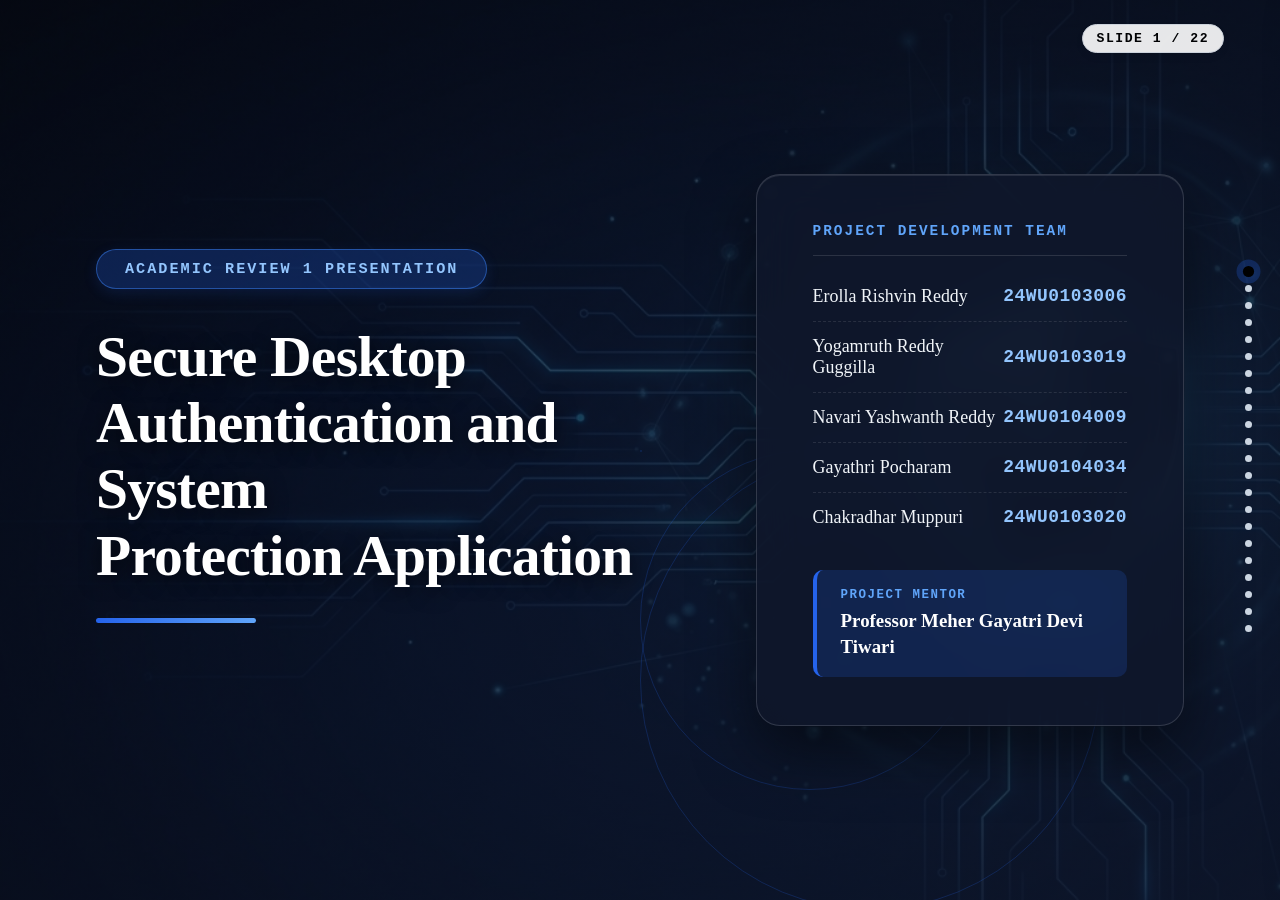
==== commit 6ca53ef9: "Add files via upload" ====
--- a/index.html
+++ b/index.html
@@ -1,2768 +1,2812 @@
-<!DOCTYPE html>
-<html lang="en">
-
-<head>
-  <meta charset="UTF-8">
-  <meta name="viewport" content="width=device-width, initial-scale=1.0">
-  <meta name="description" content="SecureDesktop Shield - Academic Defense Presentation">
-  <title>SecureDesktop Shield - Academic Defense Presentation</title>
-
-  <!-- Google Fonts: Outfit, Inter, JetBrains Mono -->
-  <link rel="preconnect" href="https://fonts.googleapis.com">
-  <link rel="preconnect" href="https://fonts.gstatic.com" crossorigin>
-  <link
-    href="https://fonts.googleapis.com/css2?family=Inter:wght@300;400;500;600;700;800&family=JetBrains+Mono:wght@400;500;700&family=Outfit:wght@400;500;600;700;800&display=swap"
-    rel="stylesheet">
-
-  <link rel="stylesheet" href="styles.css">
-
-  <!-- ============================================================
-       REDESIGNED MAIN COVER TITLE SLIDE COMPONENT STYLES
-       ============================================================ -->
-  <style id="cover-slide-styles">
-    /* 1. Layout & Full Slide Container with Cybersecurity Cover Background */
-    .slide.main-cover-slide {
-      padding: 0 !important;
-      width: 100% !important;
-      height: 100% !important;
-      position: absolute !important;
-      top: 0 !important;
-      left: 0 !important;
-      overflow: hidden !important;
-      background-color: #070c18 !important;
-      background-image:
-        linear-gradient(135deg, rgba(7, 12, 24, 0.65) 0%, rgba(15, 23, 42, 0.82) 100%),
-        url('file:///C:/Users/EikoMotsu/.gemini/antigravity-ide/brain/3a5124cc-add4-43df-8320-2f45ab89b34b/cover_bg_v2_1784699885589.png'),
-        url('cover_bg.png') !important;
-      background-size: cover !important;
-      background-position: center center !important;
-      background-repeat: no-repeat !important;
-      display: flex !important;
-      align-items: center !important;
-      justify-content: center !important;
-    }
-
-    .cover-grid-container {
-      display: grid !important;
-      grid-template-columns: 1.15fr 0.85fr !important;
-      gap: 5rem !important;
-      width: 95% !important;
-      max-width: 1780px !important;
-      padding: 0 4rem !important;
-      align-items: center !important;
-      z-index: 2 !important;
-      box-sizing: border-box !important;
-    }
-
-    /* 2. Typography & Hierarchy (Modern Crisp Sans-Serif) */
-    .cover-left-col {
-      display: flex !important;
-      flex-direction: column !important;
-      align-items: flex-start !important;
-      text-align: left !important;
-    }
-
-    .cover-pill-badge {
-      display: inline-flex !important;
-      align-items: center !important;
-      background: rgba(37, 99, 235, 0.25) !important;
-      color: #93c5fd !important;
-      border: 1px solid rgba(59, 130, 246, 0.5) !important;
-      font-family: 'Courier New', monospace !important;
-      font-size: 0.95rem !important;
-      font-weight: 700 !important;
-      letter-spacing: 2px !important;
-      text-transform: uppercase !important;
-      padding: 10px 28px !important;
-      border-radius: 40px !important;
-      margin-bottom: 2.2rem !important;
-      box-shadow: 0 4px 14px rgba(37, 99, 235, 0.15) !important;
-    }
-
-    .cover-main-title {
-      font-family: Georgia, serif !important;
-      font-size: clamp(3.2rem, 4.5vw, 4.8rem) !important;
-      font-weight: 800 !important;
-      line-height: 1.15 !important;
-      color: #ffffff !important;
-      letter-spacing: -0.8px !important;
-      margin: 0 0 1.8rem 0 !important;
-      text-align: left !important;
-      text-shadow: 0 4px 20px rgba(0, 0, 0, 0.6) !important;
-    }
-
-    .cover-accent-line {
-      width: 160px !important;
-      height: 5px !important;
-      background: linear-gradient(90deg, #2563eb 0%, #60a5fa 100%) !important;
-      border-radius: 4px !important;
-      margin-bottom: 1.8rem !important;
-    }
-
-    .cover-tagline {
-      font-family: 'Times New Roman', serif !important;
-      font-size: 1.25rem !important;
-      color: #cbd5e1 !important;
-      line-height: 1.6 !important;
-      font-weight: 400 !important;
-      max-width: 680px !important;
-      text-align: left !important;
-    }
-
-    /* 3. Visual Polish & Dark Glassmorphism Card */
-    .cover-right-col {
-      display: flex !important;
-      justify-content: center !important;
-      align-items: center !important;
-    }
-
-    .cover-glass-card {
-      background: rgba(15, 23, 42, 0.82) !important;
-      backdrop-filter: blur(20px) !important;
-      -webkit-backdrop-filter: blur(20px) !important;
-      border: 1px solid rgba(255, 255, 255, 0.15) !important;
-      border-radius: 24px !important;
-      padding: 3rem 3.5rem !important;
-      width: 100% !important;
-      max-width: 650px !important;
-      box-shadow: 0 25px 60px rgba(0, 0, 0, 0.5), inset 0 1px 0 rgba(255, 255, 255, 0.1) !important;
-    }
-
-    .card-header-tag {
-      color: #60a5fa !important;
-      font-family: 'Courier New', monospace !important;
-      font-size: 0.9rem !important;
-      font-weight: 700 !important;
-      letter-spacing: 2px !important;
-      text-transform: uppercase !important;
-      border-bottom: 1px solid rgba(255, 255, 255, 0.12) !important;
-      padding-bottom: 16px !important;
-      margin-bottom: 16px !important;
-      text-align: left !important;
-    }
-
-    .team-members-list {
-      display: flex !important;
-      flex-direction: column !important;
-      gap: 0 !important;
-      margin-bottom: 1.8rem !important;
-    }
-
-    .team-member-row {
-      display: flex !important;
-      justify-content: space-between !important;
-      align-items: center !important;
-      padding: 14px 0 !important;
-      border-bottom: 1px dashed rgba(255, 255, 255, 0.1) !important;
-      font-family: 'Times New Roman', serif !important;
-    }
-
-    .team-member-row:last-child {
-      border-bottom: none !important;
-    }
-
-    .member-name {
-      color: #f1f5f9 !important;
-      font-size: 1.12rem !important;
-      font-weight: 500 !important;
-      font-family: 'Times New Roman', serif !important;
-      text-align: left !important;
-    }
-
-    .member-id {
-      color: #93c5fd !important;
-      font-size: 1.12rem !important;
-      font-weight: 700 !important;
-      letter-spacing: 0.5px !important;
-      font-family: 'Courier New', monospace !important;
-      text-align: right !important;
-    }
-
-    /* Mentor Section Inside Card */
-    .mentor-badge-card {
-      background: rgba(37, 99, 235, 0.18) !important;
-      border-left: 4px solid #2563eb !important;
-      padding: 18px 24px !important;
-      border-radius: 10px !important;
-      font-family: 'Times New Roman', serif !important;
-      text-align: left !important;
-    }
-
-    .mentor-label {
-      color: #60a5fa !important;
-      font-weight: 700 !important;
-      font-size: 0.78rem !important;
-      text-transform: uppercase !important;
-      letter-spacing: 1.5px !important;
-      font-family: 'Courier New', monospace !important;
-      margin-bottom: 6px !important;
-    }
-
-    .mentor-name {
-      color: #ffffff !important;
-      font-size: 1.18rem !important;
-      font-weight: 700 !important;
-      line-height: 1.35 !important;
-      font-family: Georgia, serif !important;
-    }
-
-    /* 4. Slide Navigation Dots (Fixed & Vertically Centered) */
-    .side-dots {
-      position: fixed !important;
-      right: 28px !important;
-      top: 50% !important;
-      transform: translateY(-50%) !important;
-      display: flex !important;
-      flex-direction: column !important;
-      gap: 10px !important;
-      z-index: 100 !important;
-    }
-  </style>
-</head>
-
-<body>
-
-  <!-- ==========================================
-       MINIMAL SLIDE NUMBER WATERMARK DISPLAY
-       ========================================== -->
-  <div class="slide-number-display">
-    SLIDE <span id="current-slide-num">1</span> / <span id="total-slides-num">22</span>
-  </div>
-
-  <!-- Navigation Side Dots (21 Slides) -->
-  <div class="side-dots">
-    <div class="dot active" data-slide-target="0"></div>
-    <div class="dot" data-slide-target="1"></div>
-    <div class="dot" data-slide-target="2"></div>
-    <div class="dot" data-slide-target="3"></div>
-    <div class="dot" data-slide-target="4"></div>
-    <div class="dot" data-slide-target="5"></div>
-    <div class="dot" data-slide-target="6"></div>
-    <div class="dot" data-slide-target="7"></div>
-    <div class="dot" data-slide-target="8"></div>
-    <div class="dot" data-slide-target="9"></div>
-    <div class="dot" data-slide-target="10"></div>
-    <div class="dot" data-slide-target="11"></div>
-    <div class="dot" data-slide-target="12"></div>
-    <div class="dot" data-slide-target="13"></div>
-    <div class="dot" data-slide-target="14"></div>
-    <div class="dot" data-slide-target="15"></div>
-    <div class="dot" data-slide-target="16"></div>
-    <div class="dot" data-slide-target="17"></div>
-    <div class="dot" data-slide-target="18"></div>
-    <div class="dot" data-slide-target="19"></div>
-    <div class="dot" data-slide-target="20"></div>
-    <div class="dot" data-slide-target="21"></div>
-  </div>
-
-  <!-- Main Presentation Widescreen Canvas -->
-  <main id="presentation-viewport">
-    <div class="light-grid-bg"></div>
-
-    <!-- ==========================================
-         SLIDE 1: MAIN COVER TITLE SLIDE
-         ========================================== -->
-    <section class="slide active main-cover-slide" data-slide-index="0">
-      <div class="cover-grid-container">
-        <!-- LEFT COLUMN: Presentation Title & Accent Elements -->
-        <div class="cover-left-col">
-          <!-- Top Tag Badge -->
-          <div class="cover-pill-badge">
-            ACADEMIC REVIEW 1 PRESENTATION
-          </div>
-
-          <!-- Main Title (Georgia Serif) -->
-          <h1 class="cover-main-title">
-            Secure Desktop<br>
-            Authentication and System<br>
-            Protection Application
-          </h1>
-
-          <!-- Bottom Blue Accent Line -->
-          <div class="cover-accent-line"></div>
-        </div>
-
-        <!-- RIGHT COLUMN: Team Members & Mentor Glassmorphism Card -->
-        <div class="cover-right-col">
-          <div class="cover-glass-card">
-            <!-- Card Header Tag -->
-            <div class="card-header-tag">
-              PROJECT DEVELOPMENT TEAM
-            </div>
-
-            <!-- Team Members List with Right-Aligned Register IDs -->
-            <div class="team-members-list">
-              <div class="team-member-row">
-                <span class="member-name">Erolla Rishvin Reddy</span>
-                <span class="member-id">24WU0103006</span>
-              </div>
-              <div class="team-member-row">
-                <span class="member-name">Yogamruth Reddy Guggilla</span>
-                <span class="member-id">24WU0103019</span>
-              </div>
-              <div class="team-member-row">
-                <span class="member-name">Navari Yashwanth Reddy</span>
-                <span class="member-id">24WU0104009</span>
-              </div>
-              <div class="team-member-row">
-                <span class="member-name">Gayathri Pocharam</span>
-                <span class="member-id">24WU0104034</span>
-              </div>
-              <div class="team-member-row">
-                <span class="member-name">Chakradhar Muppuri</span>
-                <span class="member-id">24WU0103020</span>
-              </div>
-            </div>
-
-            <!-- Project Mentor Section -->
-            <div class="mentor-badge-card">
-              <div class="mentor-label">PROJECT MENTOR</div>
-              <div class="mentor-name">Professor Meher Gayatri Devi Tiwari</div>
-            </div>
-          </div>
-        </div>
-      </div>
-    </section>
-
-    <!-- ==========================================
-         SLIDE 2: SECTION 01 DIVIDER
-         ========================================== -->
-    <section class="slide section-divider-slide" data-slide-index="1">
-      <div class="slide-content slide-layout-hero" style="position: relative;">
-        <!-- Section 01 Header Block -->
-        <div class="slide-text" style="z-index: 2; position: relative; align-items: flex-start;">
-          <div class="section-num-watermark">01</div>
-          <h2 class="slide-title"
-            style="font-size: 3.5rem; font-weight: 800; color: #000000; font-family: Georgia, serif; margin-top: 0.6rem; line-height: 1.1;">
-            Theory &amp;<br>Problem Statement</h2>
-          <div class="cover-divider" style="margin-top: 20px;"></div>
-        </div>
-        <div class="slide-visual" style="display: flex; align-items: center; justify-content: center; z-index: 2;">
-          <div class="animate-float"
-            style="width: 75%; max-width: 340px; aspect-ratio: 1; border-radius: 50%; background: #ffffff; display: flex; align-items: center; justify-content: center; box-shadow: 0 20px 50px rgba(37,99,235,0.15); padding: 20px;">
-            <!-- Premium Glowing Shield Graphic -->
-            <svg viewBox="0 0 200 200" width="100%" height="100%"
-              style="filter: drop-shadow(0 10px 20px rgba(37, 99, 235, 0.25));">
-              <defs>
-                <radialGradient id="shieldGlowPart1" cx="50%" cy="50%" r="50%">
-                  <stop offset="0%" stop-color="rgba(37, 99, 235, 0.15)" />
-                  <stop offset="100%" stop-color="rgba(37, 99, 235, 0)" />
-                </radialGradient>
-                <linearGradient id="shieldGradPart1" x1="0%" y1="0%" x2="100%" y2="100%">
-                  <stop offset="0%" stop-color="#3b82f6" />
-                  <stop offset="100%" stop-color="#1d4ed8" />
-                </linearGradient>
-              </defs>
-              <!-- Background Glow -->
-              <circle cx="100" cy="100" r="90" fill="url(#shieldGlowPart1)" />
-              <!-- Hexagon grid lines -->
-              <path d="M100 25 L160 55 L160 125 L100 175 L40 125 L40 55 Z" fill="none" stroke="rgba(37, 99, 235, 0.12)"
-                stroke-width="2" />
-              <path d="M100 35 L150 62 L150 120 L100 162 L50 120 L50 62 Z" fill="none" stroke="rgba(37, 99, 235, 0.2)"
-                stroke-width="1.5" />
-              <!-- Main Shield Shape -->
-              <path
-                d="M100 45 C130 45 145 55 145 85 C145 125 100 155 100 155 C100 155 55 125 55 85 C55 55 70 45 100 45 Z"
-                fill="url(#shieldGradPart1)" stroke="#60a5fa" stroke-width="2.5" />
-              <!-- Inner accent -->
-              <path
-                d="M100 55 C120 55 130 63 130 85 C130 115 100 138 100 138 C100 138 70 115 70 85 C70 63 80 55 100 55 Z"
-                fill="none" stroke="rgba(255,255,255,0.3)" stroke-width="1.5" stroke-dasharray="3,3" />
-              <!-- Padlock inside shield -->
-              <rect x="90" y="88" width="20" height="16" rx="3" fill="#ffffff" />
-              <path d="M94 88 V82 C94 78 97 75 100 75 C103 75 106 78 106 82 V88" fill="none" stroke="#ffffff"
-                stroke-width="2" />
-            </svg>
-          </div>
-        </div>
-      </div>
-    </section>
-
-    <!-- ==========================================
-         SLIDE 3: PROJECT JOURNEY ROADMAP (MCKINSEY / APPLE EDITORIAL)
-         ========================================== -->
-    <!-- ==========================================
-         SLIDE 3: PROJECT JOURNEY ROADMAP (EDITORIAL STORYTELLING)
-         ========================================== -->
-    <section class="slide" data-slide-index="2">
-      <div class="slide-content flex-column" style="justify-content: space-between; height: 100%;">
-        <!-- Slide Header -->
-        <div class="slide-header" style="margin-bottom: 0.3rem;">
-          <h2 class="slide-title"
-            style="font-size: 2.1rem; font-weight: 800; color: #000000; font-family: Georgia, serif; line-height: 1.25; margin-top: 0.3rem; letter-spacing: -0.5px;">
-            Project Journey: From Problem to Solution</h2>
-        </div>
-
-        <div class="editorial-roadmap-container">
-          <div class="editorial-timeline-wrapper">
-
-            <!-- Phase 1: Research & Problem Identification -->
-            <div class="editorial-grid-flow">
-              <!-- Card 01: Project Introduction (Short) -->
-              <div class="ed-card ed-card-short">
-                <div class="ed-card-head">
-                  <span class="ed-card-num">01</span>
-                </div>
-                <div class="ed-card-title">Project Introduction</div>
-                <ul class="ed-bullet-list">
-                  <li>Desktop Authentication</li>
-                  <li>System Protection</li>
-                  <li>Local-First Security</li>
-                </ul>
-                <div class="ed-goal-box">
-                  Goal: Protect desktop sessions from unauthorized access.
-                </div>
-              </div>
-
-              <div class="ed-flow-arrow">➔</div>
-
-              <!-- Card 02: Problem Statement (Medium) -->
-              <div class="ed-card ed-card-medium">
-                <div class="ed-card-head">
-                  <span class="ed-card-num">02</span>
-                </div>
-                <div class="ed-card-title">Problem Statement</div>
-                <div class="ed-sub-label">Problems</div>
-                <ul class="ed-check-list">
-                  <li><span class="chk-icon">✔</span> Session Hijacking</li>
-                  <li><span class="chk-icon">✔</span> Weak Authentication</li>
-                  <li><span class="chk-icon">✔</span> No Monitoring</li>
-                  <li><span class="chk-icon">✔</span> Insider Threat</li>
-                </ul>
-              </div>
-
-              <div class="ed-flow-arrow">➔</div>
-
-              <!-- Card 03: Existing Solutions (Medium) -->
-              <div class="ed-card ed-card-medium">
-                <div class="ed-card-head">
-                  <span class="ed-card-num">03</span>
-                </div>
-                <div class="ed-card-title">Existing Solutions</div>
-                <div class="ed-compare-box">
-                  <div class="compare-group">
-                    <div class="compare-name">Windows Hello</div>
-                    <div class="cmp-row pos">✔ Login</div>
-                    <div class="cmp-row neg">✖ Continuous Protection</div>
-                  </div>
-                  <div class="compare-group" style="margin-top: 6px;">
-                    <div class="compare-name">Linux PAM</div>
-                    <div class="cmp-row pos">✔ Authentication</div>
-                    <div class="cmp-row neg">✖ Monitoring</div>
-                  </div>
-                </div>
-              </div>
-
-              <div class="ed-flow-arrow">➔</div>
-
-              <!-- Card 04: Research Gap (Short) -->
-              <div class="ed-card ed-card-short">
-                <div class="ed-card-head">
-                  <span class="ed-card-num">04</span>
-                </div>
-                <div class="ed-card-title">Research Gap</div>
-                <div class="ed-sub-label">Missing Features</div>
-                <ul class="ed-missing-list">
-                  <li><span class="box-icon">□</span> Local Monitoring</li>
-                  <li><span class="box-icon">□</span> Runtime Protection</li>
-                  <li><span class="box-icon">□</span> Tamper Detection</li>
-                  <li><span class="box-icon">□</span> Audit Logging</li>
-                </ul>
-              </div>
-            </div>
-
-            <!-- Editorial Section Divider -->
-            <div class="editorial-divider">
-              <span class="divider-double-line"></span>
-              <span class="divider-title">Proposed Solution</span>
-              <span class="divider-double-line"></span>
-            </div>
-
-            <!-- Phase 2: Technical Design & Execution -->
-            <div class="editorial-grid-flow">
-              <!-- Card 05: Proposed Solution (Large) -->
-              <div class="ed-card ed-card-large">
-                <div class="ed-card-head">
-                  <span class="ed-card-num">05</span>
-                </div>
-                <div class="ed-card-title">Proposed Solution</div>
-                <div class="ed-flow-chain">
-                  <div class="chain-node">Desktop Lock</div>
-                  <div class="chain-arr">↓</div>
-                  <div class="chain-node">Authentication</div>
-                  <div class="chain-arr">↓</div>
-                  <div class="chain-node">Monitoring</div>
-                  <div class="chain-arr">↓</div>
-                  <div class="chain-node">Logging</div>
-                  <div class="chain-arr">↓</div>
-                  <div class="chain-node active">Protection</div>
-                </div>
-              </div>
-
-              <div class="ed-flow-arrow">➔</div>
-
-              <!-- Card 06: Architecture (Large) -->
-              <div class="ed-card ed-card-large">
-                <div class="ed-card-head">
-                  <span class="ed-card-num">06</span>
-                </div>
-                <div class="ed-card-title">System Architecture</div>
-                <div class="ed-arch-chain">
-                  <div class="arch-box">GUI Layer</div>
-                  <div class="arch-arr">↓</div>
-                  <div class="arch-box">Authentication Engine</div>
-                  <div class="arch-arr">↓</div>
-                  <div class="arch-box">Watchdog Service</div>
-                  <div class="arch-arr">↓</div>
-                  <div class="arch-box active">Encrypted DB</div>
-                </div>
-              </div>
-
-              <div class="ed-flow-arrow">➔</div>
-
-              <!-- Card 07: Implementation (Medium) -->
-              <div class="ed-card ed-card-medium">
-                <div class="ed-card-head">
-                  <span class="ed-card-num">07</span>
-                </div>
-                <div class="ed-card-title">Implementation</div>
-                <div class="ed-tech-pills">
-                  <span class="tech-pill">Python</span>
-                  <span class="tech-pill">Watchdog</span>
-                  <span class="tech-pill">SQLite</span>
-                  <span class="tech-pill">Argon2</span>
-                  <span class="tech-pill">SQLCipher</span>
-                </div>
-                <div class="ed-impl-flow">
-                  <span>Auth</span> ➔ <span>Monitor</span> ➔ <span>Log</span>
-                </div>
-              </div>
-
-              <div class="ed-flow-arrow">➔</div>
-
-              <!-- Card 08: Future Scope (Short) -->
-              <div class="ed-card ed-card-short">
-                <div class="ed-card-head">
-                  <span class="ed-card-num">08</span>
-                </div>
-                <div class="ed-card-title">Future Scope</div>
-                <div class="ed-milestones-chain">
-                  <div class="ms-node current">✔ Current Base</div>
-                  <div class="ms-arr">↓</div>
-                  <div class="ms-node">MFA Integration</div>
-                  <div class="ms-arr">↓</div>
-                  <div class="ms-node">Behavior Analytics</div>
-                  <div class="ms-arr">↓</div>
-                  <div class="ms-node">AI Detection</div>
-                </div>
-              </div>
-            </div>
-
-          </div>
-        </div>
-      </div>
-    </section>
-
-    <!-- ==========================================
-         SLIDE 4: INTRODUCTION: EVOLUTION OF DESKTOP AUTHENTICATION & SECURITY
-         ========================================== -->
-    <section class="slide" data-slide-index="3">
-      <div class="slide-content flex-column"
-        style="justify-content: space-between; height: 100%; padding-bottom: 28px;">
-        <!-- Header Zone -->
-        <div class="slide-header" style="margin-bottom: 1.2rem;">
-          <h2 class="slide-title"
-            style="font-size: 2.1rem; font-weight: 800; color: #000000; font-family: Georgia, serif; line-height: 1.25; margin-top: 0.3rem; letter-spacing: -0.5px;">
-            Introduction: Evolution of Desktop Authentication &amp; Security
-          </h2>
-          <div style="width: 50px; height: 4px; background-color: #000000; margin-top: 12px; margin-bottom: 16px;">
-          </div>
-          <p
-            style="font-size: 1.15rem; color: #475569; font-family: 'Times New Roman', serif; margin-top: 4px; font-style: italic;">
-            Desktop security has evolved from protecting the login point to protecting the entire active session.
-          </p>
-        </div>
-
-        <!-- Center Zone: Evolution Timeline -->
-        <div class="evolution-timeline"
-          style="display: flex; align-items: flex-start; justify-content: space-between; position: relative; padding: 0 0.5rem; margin-top: 0.5rem; margin-bottom: 1.5rem;">
-          <!-- Connective Line -->
-          <div
-            style="position: absolute; top: 25px; left: 10%; right: 10%; height: 2px; background: #cbd5e1; z-index: 1;">
-          </div>
-
-          <div class="timeline-step" style="position: relative; z-index: 2; text-align: center; width: 24%;">
-            <div
-              style="width: 50px; height: 50px; border-radius: 50%; background: #f8fafc; border: 2px solid #94a3b8; display: flex; align-items: center; justify-content: center; margin: 0 auto 12px; font-weight: bold; color: #64748b; font-size: 1.1rem;">
-              1</div>
-            <div
-              style="font-family: Georgia, serif; font-weight: 800; color: #000000; margin-bottom: 6px; font-size: 0.95rem; text-transform: uppercase;">
-              Password-Based</div>
-            <div style="font-size: 0.9rem; color: #0f172a; font-weight: 600; margin-bottom: 4px;">Username + Password
-            </div>
-            <div style="font-size: 0.85rem; color: #475569; font-style: italic; line-height: 1.3;">Identity verification
-              at login</div>
-          </div>
-
-          <div class="timeline-step" style="position: relative; z-index: 2; text-align: center; width: 24%;">
-            <div
-              style="width: 50px; height: 50px; border-radius: 50%; background: #f1f5f9; border: 2px solid #64748b; display: flex; align-items: center; justify-content: center; margin: 0 auto 12px; font-weight: bold; color: #475569; font-size: 1.1rem;">
-              2</div>
-            <div
-              style="font-family: Georgia, serif; font-weight: 800; color: #000000; margin-bottom: 6px; font-size: 0.95rem; text-transform: uppercase;">
-              Strong Auth</div>
-            <div style="font-size: 0.9rem; color: #0f172a; font-weight: 600; margin-bottom: 4px;">MFA + Biometrics</div>
-            <div style="font-size: 0.85rem; color: #475569; font-style: italic; line-height: 1.3;">Stronger identity
-              verification</div>
-          </div>
-
-          <div class="timeline-step" style="position: relative; z-index: 2; text-align: center; width: 24%;">
-            <div
-              style="width: 50px; height: 50px; border-radius: 50%; background: #e2e8f0; border: 2px solid #475569; display: flex; align-items: center; justify-content: center; margin: 0 auto 12px; font-weight: bold; color: #334155; font-size: 1.1rem;">
-              3</div>
-            <div
-              style="font-family: Georgia, serif; font-weight: 800; color: #000000; margin-bottom: 6px; font-size: 0.95rem; text-transform: uppercase;">
-              Continuous Security</div>
-            <div style="font-size: 0.9rem; color: #0f172a; font-weight: 600; margin-bottom: 4px;">Continuous Monitoring
-              + Zero Trust</div>
-            <div style="font-size: 0.85rem; color: #475569; font-style: italic; line-height: 1.3;">Trust is continuously
-              evaluated</div>
-          </div>
-
-          <div class="timeline-step" style="position: relative; z-index: 2; text-align: center; width: 24%;">
-            <div
-              style="width: 60px; height: 60px; border-radius: 50%; background: #000000; border: 3px solid #000000; display: flex; align-items: center; justify-content: center; margin: -5px auto 12px; font-weight: bold; color: #ffffff; font-size: 1.2rem; box-shadow: 0 4px 12px rgba(0,0,0,0.25);">
-              4</div>
-            <div
-              style="font-family: Georgia, serif; font-weight: 800; color: #000000; margin-bottom: 6px; font-size: 0.95rem; text-transform: uppercase;">
-              Our Proposed System</div>
-            <div style="font-size: 0.85rem; color: #0f172a; font-weight: 700; margin-bottom: 4px;">Auth + Monitor +
-              Detect + Respond + Log</div>
-            <div style="font-size: 0.85rem; color: #475569; font-style: italic; line-height: 1.3;">Protection throughout
-              the active session</div>
-          </div>
-        </div>
-
-        <!-- Lower Zone: Side-by-Side Boxes -->
-        <div style="display: flex; gap: 1.5rem; flex-grow: 1; align-items: stretch; margin-bottom: 1.5rem;">
-          <!-- Security Gap Box -->
-          <div
-            style="flex: 1; background: #fafafa; border-left: 4px solid #000000; padding: 1.5rem; border-radius: 0 12px 12px 0; border-top: 1px solid #e2e8f0; border-right: 1px solid #e2e8f0; border-bottom: 1px solid #e2e8f0; display: flex; flex-direction: column;">
-            <div
-              style="color: #000000; font-family: 'Courier New', monospace; font-weight: 700; letter-spacing: 1.5px; font-size: 0.9rem; margin-bottom: 12px; text-transform: uppercase;">
-              Security Gap</div>
-            <p
-              style="font-size: 1.05rem; color: #000000; font-family: Georgia, serif; font-weight: 600; margin: 0 0 12px 0; line-height: 1.4;">
-              Strong authentication alone does not guarantee that the session remains secure after login.
-            </p>
-            <ul
-              style="margin: 0 0 12px 0; padding-left: 1.2rem; font-size: 0.95rem; color: #334155; line-height: 1.5; flex-grow: 1;">
-              <li style="margin-bottom: 6px;"><strong>Unauthorized session access</strong> — another person may access
-                an already unlocked system.</li>
-              <li style="margin-bottom: 6px;"><strong>Suspicious process activity</strong> — potentially harmful or
-                unexpected processes may execute after login.</li>
-              <li style="margin-bottom: 6px;"><strong>Repeated authentication attacks</strong> — failed attempts and
-                abnormal login patterns may indicate an attack.</li>
-              <li><strong>Limited unified visibility</strong> — security events handled by separate mechanisms.</li>
-            </ul>
-            <div style="font-size: 0.95rem; font-weight: 700; color: #000000; font-family: Georgia, serif;">
-              Key Gap: Security must continue after authentication—not stop at successful login.
-            </div>
-          </div>
-
-          <!-- Project Direction Box -->
-          <div
-            style="flex: 1; background: #ffffff; border: 2px solid #000000; padding: 2rem; border-radius: 12px; box-shadow: 0 8px 20px rgba(0,0,0,0.06); display: flex; flex-direction: column; justify-content: space-between;">
-            <div
-              style="color: #000000; font-family: 'Courier New', monospace; font-weight: 800; letter-spacing: 1.5px; font-size: 1.2rem; margin-bottom: 16px; text-transform: uppercase;">
-              Our Project Direction</div>
-            <p
-              style="font-size: 1.4rem; color: #000000; font-family: Georgia, serif; font-weight: 600; margin: 0 0 20px 0; line-height: 1.5;">
-              A local-first desktop security application combining authentication with post-login monitoring.
-            </p>
-            <div
-              style="display: flex; flex-direction: column; gap: 16px; font-size: 1.3rem; color: #334155; flex-grow: 1; margin-top: 10px;">
-              <div><strong style="color:#000000;">Authenticate</strong> — Verify identity</div>
-              <div><strong style="color:#000000;">Monitor</strong> — Observe activity</div>
-              <div><strong style="color:#000000;">Detect</strong> — Identify threats</div>
-              <div><strong style="color:#000000;">Respond</strong> — Trigger protection</div>
-              <div><strong style="color:#000000;">Log</strong> — Maintain encrypted audit records</div>
-            </div>
-            <div
-              style="font-size: 1.1rem; font-weight: 800; color: #475569; text-align: center; margin-top: 25px; letter-spacing: 1px; padding-top: 15px; border-top: 1px dashed #cbd5e1;">
-              Local-First • Privacy-Focused • Modular • Future-Ready
-            </div>
-          </div>
-        </div>
-
-        <!-- Bottom Banner -->
-        <div class="obj-defense-footer"
-          style="width: 100%; display: flex; justify-content: flex-start; align-items: center; padding: 1.2rem 2.5rem; background-color: #ffffff; border-radius: 12px; border: 1.5px solid #cbd5e1;">
-          <div style="display: flex; flex-direction: row; align-items: center; gap: 1.5rem; width: 100%;">
-            <span style="font-weight: 800; font-size: 1.05rem; color: #000000; letter-spacing: 0.5px;">CORE IDEA:</span>
-            <span
-              style="font-weight: 500; font-size: 1.15rem; color: #1e293b; font-family: Georgia, serif; font-style: italic;">
-              Login establishes trust. Continuous protection helps maintain it.
-            </span>
-          </div>
-        </div>
-      </div>
-    </section>
-
-    <!-- ==========================================
-         SLIDE 5: THREAT LANDSCAPE & DIFFERENTIATION
-         ========================================== -->
-    <section class="slide" data-slide-index="4">
-      <div class="slide-content flex-column" style="justify-content: space-between; height: 100%;">
-        <!-- Header with Powerful Sub-Statement -->
-        <div class="slide-header" style="margin-bottom: 0.8rem;">
-          <h2 class="slide-title">Understanding Today's Desktop Security Threats</h2>
-          <p style="font-size: 0.96rem; color: var(--color-text-sec); font-weight: 500; margin-top: 4px;">
-            Traditional desktop authentication protects the login, but not the system after access is granted.
-          </p>
-        </div>
-
-        <div class="threat-container-full"
-          style="flex-grow: 1; display: flex; flex-direction: column; justify-content: space-between; height: 100%;">
-          <div class="threat-timeline-wrapper"
-            style="width: 100%; height: 100%; display: flex; flex-direction: column; justify-content: space-between; gap: 1.2rem;">
-            <!-- 2x2 Grid of Threat Presentation Cards -->
-            <div class="threat-grid-2x2">
-              <div class="threat-metric-card">
-                <div class="threat-card-title">Credential Theft</div>
-                <div class="threat-desc">Most security breaches stem from stolen passwords or compromised user
-                  credentials.</div>
-              </div>
-
-              <div class="threat-metric-card">
-                <div class="threat-card-title">Automated Brute Force</div>
-                <div class="threat-desc">High-frequency password cracking scripts hammering offline hashes and weak
-                  login PINs.</div>
-              </div>
-
-              <div class="threat-metric-card">
-                <div class="threat-card-title">Physical Desktop Hijacking</div>
-                <div class="threat-desc">Unauthorized local execution and data tampering following unattended terminal
-                  sessions.</div>
-              </div>
-
-              <div class="threat-metric-card">
-                <div class="threat-card-title">Network Credential Sniffing</div>
-                <div class="threat-desc">Remote cloud endpoint syncs exposing unencrypted authentication traffic to
-                  local listeners.</div>
-              </div>
-            </div>
-
-            <!-- System Comparison Matrix Box (PPT Style) -->
-            <div class="threat-matrix-box">
-              <div class="matrix-column">
-                <div class="matrix-column-title">Existing Systems Limitations</div>
-                <ul class="matrix-ppt-list bad">
-                  <li>Cloud Dependent &amp; Network Exposed</li>
-                  <li>Single Password Authentication Factor</li>
-                  <li>Minimal Post-Login Security Monitoring</li>
-                </ul>
-              </div>
-
-              <div class="matrix-column">
-                <div class="matrix-column-title">Proposed System Protection</div>
-                <ul class="matrix-ppt-list good">
-                  <li>100% Local-First Privacy Architecture</li>
-                  <li>Continuous Real-Time Watchdog Observer</li>
-                  <li>Encrypted Local Audit Event Logging</li>
-                </ul>
-              </div>
-            </div>
-          </div>
-        </div>
-      </div>
-    </section>
-
-    <!-- ==========================================
-         SLIDE 5: SECURITY SYSTEM COMPARISON (EDITORIAL ACADEMIC)
-         ========================================== -->
-    <section class="slide" data-slide-index="5">
-      <div class="slide-content flex-column" style="justify-content: flex-start; gap: 1rem; height: 100%;">
-        <!-- Header -->
-        <div class="slide-header" style="margin-bottom: 0.3rem;">
-          <h2 class="slide-title"
-            style="font-size: 2.1rem; font-weight: 800; color: #000000; font-family: Georgia, serif; line-height: 1.25; margin-top: 0.3rem; letter-spacing: -0.5px;">
-            Existing System vs Proposed Secure Desktop Solution</h2>
-          <p style="font-size: 0.95rem; color: #475569; font-family: 'Times New Roman', serif; margin-top: 4px;">
-            A comparative evaluation highlighting conventional authentication limitations and the advantages of
-            local-first security.
-          </p>
-        </div>
-
-        <div class="academic-comp-container">
-          <!-- Column 1: Existing Desktop Authentication -->
-          <div class="acad-col acad-col-existing">
-            <div class="acad-header-existing">
-              <h3 class="acad-title-existing">Existing Desktop Authentication</h3>
-              <div class="acad-divider-thin"></div>
-            </div>
-
-            <div class="acad-list">
-              <div class="acad-item">
-                <div class="acad-item-title">Password Only</div>
-                <div class="acad-item-desc">Single-factor authentication.</div>
-              </div>
-              <div class="acad-item">
-                <div class="acad-item-title">No Continuous Monitoring</div>
-                <div class="acad-item-desc">Protection stops after login.</div>
-              </div>
-              <div class="acad-item">
-                <div class="acad-item-title">Limited Security Logging</div>
-                <div class="acad-item-desc">Minimal event tracking.</div>
-              </div>
-              <div class="acad-item">
-                <div class="acad-item-title">Vulnerable to Credential Theft</div>
-                <div class="acad-item-desc">Stolen passwords grant full access.</div>
-              </div>
-              <div class="acad-item">
-                <div class="acad-item-title">Cloud Network Dependency</div>
-                <div class="acad-item-desc">Requires active internet connection.</div>
-              </div>
-              <div class="acad-item">
-                <div class="acad-item-title">Fragmented Security</div>
-                <div class="acad-item-desc">Logs &amp; monitoring handled separately.</div>
-              </div>
-            </div>
-          </div>
-
-          <!-- Column 2 (MIDDLE): Center Stacked Illustration Column (Top & Bottom Images) -->
-          <div class="acad-illustration-center-col">
-            <div class="acad-img-box top-box">
-              <img
-                src="file:///C:/Users/EikoMotsu/.gemini/antigravity-ide/brain/d4f61e49-c7b2-4236-bbe7-c9c16dd2f87b/insecure_legacy_desktop_graphic_1784896597265.png"
-                alt="Legacy Insecure Desktop Workstation Graphic" class="acad-stack-img" />
-            </div>
-
-            <div class="acad-center-flow-arrow">↓</div>
-
-            <div class="acad-img-box bottom-box">
-              <img
-                src="file:///C:/Users/EikoMotsu/.gemini/antigravity-ide/brain/d4f61e49-c7b2-4236-bbe7-c9c16dd2f87b/secure_protected_desktop_graphic_1784896610667.png"
-                alt="Secure Protected Desktop Workstation Graphic" class="acad-stack-img" />
-            </div>
-          </div>
-
-          <!-- Column 3: Proposed Secure Desktop System -->
-          <div class="acad-col acad-col-proposed">
-            <div class="acad-header-proposed">
-              <h3 class="acad-title-proposed">Proposed Secure Desktop System</h3>
-              <div class="acad-divider-strong"></div>
-            </div>
-
-            <div class="acad-list">
-              <div class="acad-item proposed-item">
-                <div class="acad-item-title"><span class="chk-icon">✔</span> Multi-Layer Auth</div>
-                <div class="acad-item-desc">Multi-factor security layers.</div>
-              </div>
-              <div class="acad-item proposed-item">
-                <div class="acad-item-title"><span class="chk-icon">✔</span> Continuous Monitoring</div>
-                <div class="acad-item-desc">Real-time post-login watchdog.</div>
-              </div>
-              <div class="acad-item proposed-item">
-                <div class="acad-item-title"><span class="chk-icon">✔</span> Centralized Dashboard</div>
-                <div class="acad-item-desc">Unified real-time event view.</div>
-              </div>
-              <div class="acad-item proposed-item">
-                <div class="acad-item-title">Secure Event Logging</div>
-                <div class="acad-item-desc">Encrypted local audit logs.</div>
-              </div>
-              <div class="acad-item proposed-item">
-                <div class="acad-item-title">100% Local-First Privacy</div>
-                <div class="acad-item-desc">Zero cloud dependency.</div>
-              </div>
-              <div class="acad-item proposed-item">
-                <div class="acad-item-title">Modular Architecture</div>
-                <div class="acad-item-desc">Built for MFA &amp; AI modules.</div>
-              </div>
-            </div>
-          </div>
-        </div>
-      </div>
-    </section>
-
-    <!-- ==========================================
-         SLIDE 6: PROJECT GOALS & OBJECTIVES
-         ========================================== -->
-    <section class="slide" data-slide-index="6">
-      <div class="slide-content flex-column"
-        style="justify-content: space-between; height: 100%; padding-bottom: 28px;">
-        <!-- Header -->
-        <div class="slide-header" style="margin-bottom: 1.5rem;">
-          <h2 class="slide-title">Project Goals &amp; Objectives</h2>
-          <div style="width: 50px; height: 4px; background-color: #000000; margin-top: 15px; margin-bottom: 20px;">
-          </div>
-          <p class="slide-subtitle" style="margin-top: 6px; font-size: 1.35rem; line-height: 1.5;">
-            Build a secure, privacy-focused desktop authentication system with continuous security monitoring, reliable
-            event logging, and a modular architecture.
-          </p>
-        </div>
-
-        <!-- 3 Objective Group Cards (Unified) -->
-        <div class="objectives-container-3col" style="margin-bottom: 2.5rem; flex-grow: 1;">
-          <div class="objectives-cards-column" style="height: 100%;">
-            <!-- Group 1: Authentication & Security -->
-            <div class="obj-group-card"
-              style="padding: 2.5rem 2rem; display: flex; flex-direction: column; height: 100%;">
-              <div
-                style="font-family: Georgia, serif; font-size: 3.5rem; font-weight: 400; color: #cbd5e1; line-height: 0.8; margin-bottom: 1rem;">
-                01</div>
-              <div class="obj-group-title"
-                style="font-size: 1.8rem; padding-bottom: 1rem; margin-bottom: 1.8rem; border-bottom: 2px solid #cbd5e1;">
-                Authentication &amp; Security</div>
-
-              <div style="display: flex; flex-direction: column; justify-content: space-between; flex-grow: 1;">
-                <div>
-                  <div style="font-weight: 400; font-size: 1.45rem; color: #000000; margin-bottom: 0.4rem;">Secure
-                    Authentication</div>
-                  <div style="font-size: 1.3rem; color: #1e293b; line-height: 1.45;">Secure authentication and access
-                    control.</div>
-                </div>
-
-                <div>
-                  <div style="font-weight: 400; font-size: 1.45rem; color: #000000; margin-bottom: 0.4rem;">Access
-                    Protection</div>
-                  <div style="font-size: 1.3rem; color: #1e293b; line-height: 1.45;">Prevent unauthorized access &amp;
-                    attacks.</div>
-                </div>
-
-                <div>
-                  <div style="font-weight: 400; font-size: 1.45rem; color: #000000; margin-bottom: 0.4rem;">Threat
-                    Detection</div>
-                  <div style="font-size: 1.3rem; color: #1e293b; line-height: 1.45;">Detect suspicious login attempts.
-                  </div>
-                </div>
-              </div>
-            </div>
-
-            <!-- Group 2: Monitoring & Privacy -->
-            <div class="obj-group-card"
-              style="padding: 2.5rem 2rem; display: flex; flex-direction: column; height: 100%;">
-              <div
-                style="font-family: Georgia, serif; font-size: 3.5rem; font-weight: 400; color: #cbd5e1; line-height: 0.8; margin-bottom: 1rem;">
-                02</div>
-              <div class="obj-group-title"
-                style="font-size: 1.8rem; padding-bottom: 1rem; margin-bottom: 1.8rem; border-bottom: 2px solid #cbd5e1;">
-                Monitoring &amp; Privacy</div>
-
-              <div style="display: flex; flex-direction: column; justify-content: space-between; flex-grow: 1;">
-                <div>
-                  <div style="font-weight: 400; font-size: 1.45rem; color: #000000; margin-bottom: 0.4rem;">Security
-                    Monitoring</div>
-                  <div style="font-size: 1.3rem; color: #1e293b; line-height: 1.45;">Monitor selected activities
-                    post-login.</div>
-                </div>
-
-                <div>
-                  <div style="font-weight: 400; font-size: 1.45rem; color: #000000; margin-bottom: 0.4rem;">Secure Event
-                    Logs</div>
-                  <div style="font-size: 1.3rem; color: #1e293b; line-height: 1.45;">Tamper-resistant local audit logs.
-                  </div>
-                </div>
-
-                <div>
-                  <div style="font-weight: 400; font-size: 1.45rem; color: #000000; margin-bottom: 0.4rem;">Privacy
-                    First</div>
-                  <div style="font-size: 1.3rem; color: #1e293b; line-height: 1.45;">Sensitive data stays 100% local.
-                  </div>
-                </div>
-              </div>
-            </div>
-
-            <!-- Group 3: System Design & Scalability -->
-            <div class="obj-group-card"
-              style="padding: 2.5rem 2rem; display: flex; flex-direction: column; height: 100%;">
-              <div
-                style="font-family: Georgia, serif; font-size: 3.5rem; font-weight: 400; color: #cbd5e1; line-height: 0.8; margin-bottom: 1rem;">
-                03</div>
-              <div class="obj-group-title"
-                style="font-size: 1.8rem; padding-bottom: 1rem; margin-bottom: 1.8rem; border-bottom: 2px solid #cbd5e1;">
-                System Design &amp; Scalability</div>
-
-              <div style="display: flex; flex-direction: column; justify-content: space-between; flex-grow: 1;">
-                <div>
-                  <div style="font-weight: 400; font-size: 1.45rem; color: #000000; margin-bottom: 0.4rem;">Intuitive
-                    Dashboard</div>
-                  <div style="font-size: 1.3rem; color: #1e293b; line-height: 1.45;">Simple desktop security interface.
-                  </div>
-                </div>
-
-                <div>
-                  <div style="font-weight: 400; font-size: 1.45rem; color: #000000; margin-bottom: 0.4rem;">Modular
-                    Architecture</div>
-                  <div style="font-size: 1.3rem; color: #1e293b; line-height: 1.45;">Extensible security architecture.
-                  </div>
-                </div>
-
-                <div>
-                  <div style="font-weight: 400; font-size: 1.45rem; color: #000000; margin-bottom: 0.4rem;">Future Ready
-                  </div>
-                  <div style="font-size: 1.3rem; color: #1e293b; line-height: 1.45;">Support new auth and security
-                    modules.</div>
-                </div>
-              </div>
-            </div>
-          </div>
-        </div>
-
-        <!-- Very Bottom Section: Core Purpose Footer -->
-        <div class="obj-defense-footer"
-          style="width: 100%; display: flex; justify-content: flex-start; align-items: center; padding: 1.2rem 2.5rem; background-color: #ffffff; border-radius: 12px; margin-top: auto; border: 1.5px solid #cbd5e1;">
-          <div style="display: flex; flex-direction: row; align-items: center; gap: 1.5rem; width: 100%;">
-            <span style="font-weight: 400; font-size: 1.15rem; color: #000000;">CORE PURPOSE:</span>
-            <span
-              style="font-weight: 400; font-size: 1.15rem; display: flex; align-items: center; gap: 0.8rem; color: #1e293b;">
-              Secure Authentication
-              <span style="color: #64748b; font-size: 1.2rem; font-weight: 400;">→</span>
-              Continuous Monitoring
-              <span style="color: #64748b; font-size: 1.2rem; font-weight: 400;">→</span>
-              Local Event Logging
-              <span style="color: #64748b; font-size: 1.2rem; font-weight: 400;">→</span>
-              Privacy
-              <span style="color: #64748b; font-size: 1.2rem; font-weight: 400;">→</span>
-              Modular Expansion
-            </span>
-          </div>
-        </div>
-      </div>
-    </section>
-
-    <!-- ==========================================
-         SLIDE 7: PROPOSED METHODOLOGY
-         ========================================== -->
-    <section class="slide" data-slide-index="7">
-      <div class="slide-content flex-column"
-        style="justify-content: space-between; height: 100%; padding-bottom: 28px;">
-        <!-- Header -->
-        <div class="slide-header" style="margin-bottom: 1.5rem;">
-          <h2 class="slide-title">Proposed Methodology</h2>
-          <div style="width: 50px; height: 4px; background-color: #000000; margin-top: 15px; margin-bottom: 20px;">
-          </div>
-          <p class="slide-subtitle" style="margin-top: 6px; font-size: 1.25rem; line-height: 1.5;">
-            The project follows a <strong>modular security-oriented development methodology</strong>, progressing from
-            problem analysis and system design to implementation, security testing, and evaluation.
-          </p>
-        </div>
-
-        <!-- Methodology Pipeline (6 Stages) -->
-        <div class="methodology-pipeline"
-          style="display: flex; justify-content: space-between; align-items: flex-start; position: relative; margin: 4rem 0 2rem 0; width: 100%; flex-grow: 1;">
-          <!-- Connective Line Behind Nodes -->
-          <div
-            style="position: absolute; top: 35px; left: 8%; right: 8%; height: 4px; background: #cbd5e1; z-index: 0;">
-          </div>
-
-          <!-- Node 1 -->
-          <div class="method-node"
-            style="z-index: 1; flex: 1; display: flex; flex-direction: column; align-items: center; padding: 0 10px; text-align: center;">
-            <div class="node-circle"
-              style="width: 70px; height: 70px; border-radius: 50%; background: #ffffff; border: 4px solid #3b82f6; display: flex; align-items: center; justify-content: center; font-weight: bold; color: #3b82f6; font-size: 1.5rem; margin-bottom: 1.5rem; box-shadow: 0 6px 12px rgba(59,130,246,0.2);">
-              01</div>
-            <div class="node-title"
-              style="font-weight: 800; font-size: 1.1rem; color: #0f172a; margin-bottom: 0.8rem; letter-spacing: 0.5px;">
-              THREAT ANALYSIS</div>
-            <div class="node-desc" style="font-size: 0.95rem; color: #475569; line-height: 1.5;">
-              Security needs<br>Attack scenarios<br>Requirements
-            </div>
-          </div>
-
-          <!-- Node 2 -->
-          <div class="method-node"
-            style="z-index: 1; flex: 1; display: flex; flex-direction: column; align-items: center; padding: 0 10px; text-align: center;">
-            <div class="node-circle"
-              style="width: 70px; height: 70px; border-radius: 50%; background: #ffffff; border: 4px solid #3b82f6; display: flex; align-items: center; justify-content: center; font-weight: bold; color: #3b82f6; font-size: 1.5rem; margin-bottom: 1.5rem; box-shadow: 0 6px 12px rgba(59,130,246,0.2);">
-              02</div>
-            <div class="node-title"
-              style="font-weight: 800; font-size: 1.1rem; color: #0f172a; margin-bottom: 0.8rem; letter-spacing: 0.5px;">
-              SYSTEM DESIGN</div>
-            <div class="node-desc" style="font-size: 0.95rem; color: #475569; line-height: 1.5;">
-              Local-first focus<br>Module separation<br>Data-flow logic
-            </div>
-          </div>
-
-          <!-- Node 3 -->
-          <div class="method-node"
-            style="z-index: 1; flex: 1; display: flex; flex-direction: column; align-items: center; padding: 0 10px; text-align: center;">
-            <div class="node-circle"
-              style="width: 70px; height: 70px; border-radius: 50%; background: #ffffff; border: 4px solid #3b82f6; display: flex; align-items: center; justify-content: center; font-weight: bold; color: #3b82f6; font-size: 1.5rem; margin-bottom: 1.5rem; box-shadow: 0 6px 12px rgba(59,130,246,0.2);">
-              03</div>
-            <div class="node-title"
-              style="font-weight: 800; font-size: 1.1rem; color: #0f172a; margin-bottom: 0.8rem; letter-spacing: 0.5px;">
-              AUTHENTICATION</div>
-            <div class="node-desc" style="font-size: 0.95rem; color: #475569; line-height: 1.5;">
-              Secure access<br>Argon2id hashing<br>Session lockouts
-            </div>
-          </div>
-
-          <!-- Node 4 -->
-          <div class="method-node"
-            style="z-index: 1; flex: 1; display: flex; flex-direction: column; align-items: center; padding: 0 10px; text-align: center;">
-            <div class="node-circle"
-              style="width: 70px; height: 70px; border-radius: 50%; background: #ffffff; border: 4px solid #3b82f6; display: flex; align-items: center; justify-content: center; font-weight: bold; color: #3b82f6; font-size: 1.5rem; margin-bottom: 1.5rem; box-shadow: 0 6px 12px rgba(59,130,246,0.2);">
-              04</div>
-            <div class="node-title"
-              style="font-weight: 800; font-size: 1.1rem; color: #0f172a; margin-bottom: 0.8rem; letter-spacing: 0.5px;">
-              MONITORING</div>
-            <div class="node-desc" style="font-size: 0.95rem; color: #475569; line-height: 1.5;">
-              Post-login checks<br>Event telemetry<br>Suspicious metrics
-            </div>
-          </div>
-
-          <!-- Node 5 -->
-          <div class="method-node"
-            style="z-index: 1; flex: 1; display: flex; flex-direction: column; align-items: center; padding: 0 10px; text-align: center;">
-            <div class="node-circle"
-              style="width: 70px; height: 70px; border-radius: 50%; background: #ffffff; border: 4px solid #3b82f6; display: flex; align-items: center; justify-content: center; font-weight: bold; color: #3b82f6; font-size: 1.5rem; margin-bottom: 1.5rem; box-shadow: 0 6px 12px rgba(59,130,246,0.2);">
-              05</div>
-            <div class="node-title"
-              style="font-weight: 800; font-size: 1.1rem; color: #0f172a; margin-bottom: 0.8rem; letter-spacing: 0.5px;">
-              RESPONSE &amp; LOGS</div>
-            <div class="node-desc" style="font-size: 0.95rem; color: #475569; line-height: 1.5;">
-              Rule validation<br>Defensive alerts<br>Encrypted storage
-            </div>
-          </div>
-
-          <!-- Node 6 -->
-          <div class="method-node"
-            style="z-index: 1; flex: 1; display: flex; flex-direction: column; align-items: center; padding: 0 10px; text-align: center;">
-            <div class="node-circle"
-              style="width: 70px; height: 70px; border-radius: 50%; background: #ffffff; border: 4px solid #3b82f6; display: flex; align-items: center; justify-content: center; font-weight: bold; color: #3b82f6; font-size: 1.5rem; margin-bottom: 1.5rem; box-shadow: 0 6px 12px rgba(59,130,246,0.2);">
-              06</div>
-            <div class="node-title"
-              style="font-weight: 800; font-size: 1.1rem; color: #0f172a; margin-bottom: 0.8rem; letter-spacing: 0.5px;">
-              TESTING</div>
-            <div class="node-desc" style="font-size: 0.95rem; color: #475569; line-height: 1.5;">
-              Attack simulation<br>System validation<br>Evaluation criteria
-            </div>
-          </div>
-        </div>
-
-        <!-- Very Bottom Section: Principle Footer -->
-        <div class="obj-defense-footer"
-          style="width: 100%; display: flex; justify-content: flex-start; align-items: center; padding: 1.2rem 2.5rem; background-color: #ffffff; border-radius: 12px; margin-top: auto; border: 1.5px solid #cbd5e1;">
-          <div style="display: flex; flex-direction: row; align-items: center; gap: 1.5rem; width: 100%;">
-            <span style="font-weight: 700; font-size: 1.15rem; color: #000000;">METHODOLOGICAL PRINCIPLE:</span>
-            <span
-              style="font-weight: 500; font-size: 1.15rem; display: flex; align-items: center; gap: 0.8rem; color: #334155;">
-              Design
-              <span style="color: #94a3b8; font-size: 1.2rem; font-weight: 400;">→</span>
-              Implement
-              <span style="color: #94a3b8; font-size: 1.2rem; font-weight: 400;">→</span>
-              Monitor
-              <span style="color: #94a3b8; font-size: 1.2rem; font-weight: 400;">→</span>
-              Detect
-              <span style="color: #94a3b8; font-size: 1.2rem; font-weight: 400;">→</span>
-              Protect
-              <span style="color: #94a3b8; font-size: 1.2rem; font-weight: 400;">→</span>
-              Evaluate
-            </span>
-          </div>
-        </div>
-      </div>
-    </section>
-
-    <!-- ==========================================
-         SLIDE 8: SECTION 02 DIVIDER
-         ========================================== -->
-    <section class="slide section-divider-slide" data-slide-index="8">
-      <div class="slide-content slide-layout-hero" style="position: relative;">
-        <!-- Section 02 Header Block -->
-        <div class="slide-text" style="z-index: 2; position: relative; align-items: flex-start;">
-          <div class="section-num-watermark">02</div>
-          <h2 class="slide-title"
-            style="font-size: 3.5rem; font-weight: 800; color: #000000; font-family: Georgia, serif; margin-top: 0.6rem; line-height: 1.1;">
-            Proposed Solution &amp;<br>System Architecture</h2>
-          <div class="cover-divider" style="margin-top: 20px;"></div>
-        </div>
-        <div class="slide-visual" style="display: flex; align-items: center; justify-content: center; z-index: 2;">
-          <div class="animate-float"
-            style="width: 75%; max-width: 340px; aspect-ratio: 1; border-radius: 50%; background: #ffffff; display: flex; align-items: center; justify-content: center; box-shadow: 0 20px 50px rgba(16,185,129,0.15); padding: 20px;">
-            <!-- Premium Glowing System Architecture Node Network Graphic -->
-            <svg viewBox="0 0 200 200" width="100%" height="100%"
-              style="filter: drop-shadow(0 10px 20px rgba(16, 185, 129, 0.25));">
-              <defs>
-                <radialGradient id="archGlow" cx="50%" cy="50%" r="50%">
-                  <stop offset="0%" stop-color="rgba(16, 185, 129, 0.18)" />
-                  <stop offset="100%" stop-color="rgba(16, 185, 129, 0)" />
-                </radialGradient>
-                <linearGradient id="archGrad" x1="0%" y1="0%" x2="100%" y2="100%">
-                  <stop offset="0%" stop-color="#10b981" />
-                  <stop offset="100%" stop-color="#047857" />
-                </linearGradient>
-              </defs>
-              <!-- Background Glow -->
-              <circle cx="100" cy="100" r="90" fill="url(#archGlow)" />
-              <!-- Outer Interconnected Layer Rings -->
-              <circle cx="100" cy="100" r="70" fill="none" stroke="rgba(16, 185, 129, 0.25)" stroke-width="1.5"
-                stroke-dasharray="4,4" />
-              <!-- Node Connection Lines -->
-              <line x1="100" y1="100" x2="100" y2="45" stroke="#10b981" stroke-width="2" />
-              <line x1="100" y1="100" x2="152" y2="130" stroke="#10b981" stroke-width="2" />
-              <line x1="100" y1="100" x2="48" y2="130" stroke="#10b981" stroke-width="2" />
-              <!-- Outer Nodes -->
-              <circle cx="100" cy="45" r="14" fill="#ffffff" stroke="#10b981" stroke-width="3" />
-              <circle cx="152" cy="130" r="14" fill="#ffffff" stroke="#10b981" stroke-width="3" />
-              <circle cx="48" cy="130" r="14" fill="#ffffff" stroke="#10b981" stroke-width="3" />
-              <circle cx="100" cy="45" r="6" fill="#10b981" />
-              <circle cx="152" cy="130" r="6" fill="#10b981" />
-              <circle cx="48" cy="130" r="6" fill="#10b981" />
-              <!-- Center Core Architecture Node -->
-              <circle cx="100" cy="100" r="32" fill="url(#archGrad)" stroke="#34d399" stroke-width="2.5" />
-              <!-- Core Icon (Layers Stack) -->
-              <path d="M86 94 L100 87 L114 94 L100 101 Z" fill="#ffffff" />
-              <path d="M86 100 L100 107 L114 100" fill="none" stroke="#ffffff" stroke-width="2"
-                stroke-linecap="round" />
-              <path d="M86 106 L100 113 L114 106" fill="none" stroke="#ffffff" stroke-width="2"
-                stroke-linecap="round" />
-            </svg>
-          </div>
-        </div>
-      </div>
-    </section>
-
-    <!-- ==========================================
-         SLIDE 8: LITERATURE REVIEW & COMPARISON
-         ========================================== -->
-    <section class="slide" data-slide-index="9">
-      <div class="slide-content flex-column"
-        style="justify-content: space-between; height: 100%; padding-bottom: 28px;">
-        <!-- Header with Subtitle -->
-        <div class="slide-header" style="margin-bottom: 0.5rem;">
-          <h2 class="slide-title">Comparative Analysis of Existing Authentication Solutions</h2>
-          <p style="font-size: 0.94rem; color: var(--color-text-sec); font-weight: 500; margin-top: 4px;">
-            Comparison of commonly used authentication approaches with the proposed desktop authentication and system
-            protection application.
-          </p>
-        </div>
-
-        <div class="lit-review-container" style="grid-template-columns: 1.55fr 0.45fr;">
-          <!-- Left Column: Literature Review Table -->
-          <div class="lit-table-box">
-            <table class="lit-compare-table" style="font-size: 1.25rem;">
-              <thead style="font-size: 1.25rem;">
-                <tr>
-                  <th style="text-align: left;">Security Feature</th>
-                  <th>Password</th>
-                  <th>MFA</th>
-                  <th>Biometric</th>
-                  <th>OS Security</th>
-                  <th>Endpoint Sec</th>
-                  <th class="proposed-col-header">Proposed System</th>
-                </tr>
-              </thead>
-              <tbody>
-                <tr>
-                  <td class="feature-label">User Authentication</td>
-                  <td><span class="status-tag yes">Yes</span></td>
-                  <td><span class="status-tag yes">Yes</span></td>
-                  <td><span class="status-tag yes">Yes</span></td>
-                  <td><span class="status-tag yes">Yes</span></td>
-                  <td><span class="status-tag yes">Yes</span></td>
-                  <td class="proposed-cell"><span class="status-tag yes">Yes</span></td>
-                </tr>
-                <tr>
-                  <td class="feature-label">Additional Security Layer</td>
-                  <td><span class="status-tag no">No</span></td>
-                  <td><span class="status-tag yes">Yes</span></td>
-                  <td><span class="status-tag yes">Yes</span></td>
-                  <td><span class="status-tag partial">Partial</span></td>
-                  <td><span class="status-tag yes">Yes</span></td>
-                  <td class="proposed-cell"><span class="status-tag yes">Yes</span></td>
-                </tr>
-                <tr>
-                  <td class="feature-label">Security Monitoring</td>
-                  <td><span class="status-tag no">No</span></td>
-                  <td><span class="status-tag no">No</span></td>
-                  <td><span class="status-tag no">No</span></td>
-                  <td><span class="status-tag partial">Partial</span></td>
-                  <td><span class="status-tag yes">Yes</span></td>
-                  <td class="proposed-cell"><span class="status-tag yes">Yes</span></td>
-                </tr>
-                <tr>
-                  <td class="feature-label">Suspicious Activity Detection</td>
-                  <td><span class="status-tag no">No</span></td>
-                  <td><span class="status-tag no">No</span></td>
-                  <td><span class="status-tag no">No</span></td>
-                  <td><span class="status-tag partial">Partial</span></td>
-                  <td><span class="status-tag yes">Yes</span></td>
-                  <td class="proposed-cell"><span class="status-tag yes">Yes</span></td>
-                </tr>
-                <tr>
-                  <td class="feature-label">Event Logging</td>
-                  <td><span class="status-tag no">No</span></td>
-                  <td><span class="status-tag no">No</span></td>
-                  <td><span class="status-tag no">No</span></td>
-                  <td><span class="status-tag partial">Partial</span></td>
-                  <td><span class="status-tag yes">Yes</span></td>
-                  <td class="proposed-cell"><span class="status-tag yes">Yes</span></td>
-                </tr>
-                <tr>
-                  <td class="feature-label">Local-First Architecture</td>
-                  <td><span class="status-tag yes">Yes</span></td>
-                  <td><span class="status-tag partial">Partial</span></td>
-                  <td><span class="status-tag yes">Yes</span></td>
-                  <td><span class="status-tag yes">Yes</span></td>
-                  <td><span class="status-tag partial">Partial</span></td>
-                  <td class="proposed-cell"><span class="status-tag yes">Yes</span></td>
-                </tr>
-                <tr>
-                  <td class="feature-label">Unified Dashboard</td>
-                  <td><span class="status-tag no">No</span></td>
-                  <td><span class="status-tag no">No</span></td>
-                  <td><span class="status-tag no">No</span></td>
-                  <td><span class="status-tag no">No</span></td>
-                  <td><span class="status-tag partial">Partial</span></td>
-                  <td class="proposed-cell"><span class="status-tag yes">Yes</span></td>
-                </tr>
-                <tr>
-                  <td class="feature-label">Future Scalability</td>
-                  <td><span class="status-tag no">No</span></td>
-                  <td><span class="status-tag partial">Partial</span></td>
-                  <td><span class="status-tag partial">Partial</span></td>
-                  <td><span class="status-tag partial">Partial</span></td>
-                  <td><span class="status-tag yes">Yes</span></td>
-                  <td class="proposed-cell"><span class="status-tag yes">Yes</span></td>
-                </tr>
-              </tbody>
-            </table>
-          </div>
-
-          <!-- Right Column: Corporate Security Access Protection Graphic -->
-          <div class="roadmap-hero-card lit-hero-card">
-            <img
-              src="file:///C:/Users/EikoMotsu/.gemini/antigravity-ide/brain/d4f61e49-c7b2-4236-bbe7-c9c16dd2f87b/corporate_security_vault_graphic_1784885278609.png"
-              alt="Enterprise Access Protection Framework" />
-          </div>
-        </div>
-
-        <!-- Bottom Key Observation Box -->
-        <div class="lit-observation-box"
-          style="font-size: 0.65rem; justify-content: center; text-align: center; max-width: 85%; margin: 1rem auto 0 auto; flex-direction: column; gap: 0.3rem;">
-          <span style="font-weight: 800;">Key Observation:</span>
-          <span>Existing authentication approaches focus primarily on user verification, whereas the proposed system
-            integrates authentication, monitoring, event logging, and privacy-focused local storage into a unified
-            desktop application.</span>
-        </div>
-      </div>
-    </section>
-
-    <!-- ==========================================
-         SLIDE 9: SYSTEM ARCHITECTURE
-         ========================================== -->
-    <!-- ==========================================
-         SLIDE 9: SYSTEM ARCHITECTURE (9-MODULE PIPELINE)
-         ========================================== -->
-    <section class="slide" data-slide-index="10">
-      <div class="slide-content flex-column"
-        style="justify-content: center; align-items: center; height: 100%; padding-bottom: 40px;">
-        <!-- Header -->
-        <div class="slide-header" style="margin-bottom: 30px; text-align: center; width: 100%;">
-          <h2 class="slide-title"
-            style="font-size: 2.1rem; font-weight: 800; color: #000000; font-family: Georgia, serif; line-height: 1.2;">
-            Proposed System Architecture
-          </h2>
-          <div style="width: 60px; height: 4px; background-color: #000000; margin: 8px auto 12px auto;"></div>
-          <p style="font-size: 1.1rem; color: #475569; font-family: 'Times New Roman', serif; font-style: italic;">
-            A local-first architecture for continuous authentication and adaptive Zero-Trust security.
-          </p>
-        </div>
-
-        <!-- 2-Row System Architecture Flowchart -->
-        <div class="arch-flowchart"
-          style="display: flex; flex-direction: column; align-items: center; width: 100%; max-width: 1200px; margin: 0 auto; font-family: -apple-system, BlinkMacSystemFont, 'Segoe UI', Roboto, Helvetica, Arial, sans-serif;">
-
-          <style>
-            .arch-box {
-              background: #ffffff;
-              border: 2px solid #000000;
-              border-radius: 8px;
-              padding: 6px 8px;
-              text-align: center;
-              box-shadow: 0 4px 6px rgba(0, 0, 0, 0.05);
-              display: flex;
-              flex-direction: column;
-              justify-content: center;
-              box-sizing: border-box;
-            }
-
-            .arch-box.dark {
-              background: #ffffff !important;
-              color: #0f172a !important;
-              border: 2px solid #94a3b8 !important;
-              box-shadow: 0 6px 15px rgba(0, 0, 0, 0.08) !important;
-            }
-
-            .arch-box-title {
-              font-weight: 700;
-              font-size: 1.15rem;
-              text-transform: uppercase;
-              letter-spacing: 0.5px;
-              word-break: break-word;
-            }
-
-            .arch-box.dark .arch-box-title {
-              color: #0f172a !important;
-            }
-            .arch-box.dark .arch-box-subtitle {
-              color: #475569 !important;
-              font-weight: 600;
-            }
-
-            .arch-box-subtitle {
-              font-size: 0.95rem;
-              color: #475569;
-              margin-top: 6px;
-            }
-
-            .arch-connector-arrow {
-              border-width: 5px 5px 0;
-              border-style: solid;
-              border-color: #64748b transparent transparent transparent;
-              position: absolute;
-              bottom: -4px;
-              left: -4px;
-            }
-          </style>
-
-          <!-- Top Row (Main Pipeline) using Grid to prevent horizontal stretching -->
-          <div style="display: grid; grid-template-columns: 17% 3% 18% 3% 29% 3% 27%; width: 100%; max-width: 1200px; margin-top: 25px; align-items: end;">
-            
-            <!-- Stage 1: USER -> DESKTOP APP (17%) -->
-            <div style="display: flex; flex-direction: column; align-items: center; width: 100%;">
-              <div class="arch-box" style="width: 80%; border-style: dashed; border-color: #64748b; background: #f8fafc; padding: 8px;">
-                <div class="arch-box-title" style="color: #334155; font-size: 1.05rem;">USER</div>
-              </div>
-              <div style="width: 2px; height: 25px; background: #64748b; position: relative;">
-                <div class="arch-connector-arrow"></div>
-              </div>
-              <div class="arch-box" style="width: 100%; border-color: #334155; padding: 16px 8px; height: 150px; justify-content: center;">
-                <div class="arch-box-title" style="color: #0f172a;">DESKTOP APP</div>
-                <div class="arch-box-subtitle" style="font-weight: 600;">React / Tauri</div>
-              </div>
-            </div>
-
-            <!-- Arrow 1 -> 2 (3%) -->
-            <div style="display: flex; align-items: center; height: 150px; width: 100%;">
-              <div style="width: 100%; height: 2px; background: #64748b; position: relative;">
-                <div style="border-width: 6px 0 6px 7px; border-style: solid; border-color: transparent transparent transparent #64748b; position: absolute; right: -6px; top: -5px;"></div>
-              </div>
-            </div>
-
-            <!-- Stage 2: AUTHENTICATION (18%) -->
-            <div style="display: flex; flex-direction: column; align-items: center; width: 100%;">
-              <div class="arch-box dark" style="width: 100%; padding: 16px 8px; height: 150px; justify-content: center;">
-                <div class="arch-box-title">AUTHENTICATION<br>ENGINE</div>
-                <div class="arch-box-subtitle" style="margin-top: 10px;">Argon2id<br>Session</div>
-              </div>
-            </div>
-
-            <!-- Arrow 2 -> 3 (3%) -->
-            <div style="display: flex; align-items: center; height: 150px; width: 100%;">
-              <div style="width: 100%; height: 2px; background: #64748b; position: relative;">
-                <div style="border-width: 6px 0 6px 7px; border-style: solid; border-color: transparent transparent transparent #64748b; position: absolute; right: -6px; top: -5px;"></div>
-              </div>
-            </div>
-
-            <!-- Stage 3: CONTINUOUS SECURITY (29%) -->
-            <div style="display: flex; flex-direction: column; align-items: center; width: 100%; position: relative;">
-              <div class="arch-box" style="width: 100%; border: 2px dashed #94a3b8; padding: 12px 4px; height: 150px; display: flex; flex-direction: column; justify-content: space-between; background: #ffffff;">
-                <div class="arch-box-title" style="color: #0f172a;">CONTINUOUS SECURITY</div>
-                <div style="display: flex; justify-content: space-between; margin-top: 10px;">
-                  <div style="font-size: 0.85rem; font-weight: 600; color: #475569; text-align: center; width: 33%;">Behavior</div>
-                  <div style="font-size: 0.85rem; font-weight: 600; color: #475569; text-align: center; width: 33%;">Device</div>
-                  <div style="font-size: 0.85rem; font-weight: 600; color: #475569; text-align: center; width: 33%;">Threat</div>
-                </div>
-                <div style="display: flex; justify-content: center; margin: 6px 0;">
-                  <div style="width: 2px; height: 14px; background: #94a3b8; position: relative;">
-                    <div style="border-width: 5px 5px 0; border-style: solid; border-color: #94a3b8 transparent transparent transparent; position: absolute; bottom: -4px; left: -4px;"></div>
-                  </div>
-                </div>
-                <div class="arch-box dark" style="background: #ffffff !important; border: 2px solid #cbd5e1 !important; padding: 8px; border-radius: 6px;">
-                  <div style="font-size: 0.95rem; font-weight: 700; color: #0f172a !important;">RISK SCORE</div>
-                </div>
-              </div>
-            </div>
-
-            <!-- Arrow 3 -> 4 (3%) -->
-            <div style="display: flex; align-items: center; height: 150px; width: 100%;">
-              <div style="width: 100%; height: 2px; background: #64748b; position: relative;">
-                <div style="border-width: 6px 0 6px 7px; border-style: solid; border-color: transparent transparent transparent #64748b; position: absolute; right: -6px; top: -5px;"></div>
-              </div>
-            </div>
-
-            <!-- Stage 4: ZERO-TRUST & RESPONSE (27%) -->
-            <div style="display: flex; flex-direction: column; align-items: center; width: 100%;">
-              <div class="arch-box dark" style="width: 100%; padding: 16px 8px; height: 150px; justify-content: center;">
-                <div class="arch-box-title">ZERO-TRUST &<br>RESPONSE</div>
-                <div class="arch-box-subtitle" style="margin-top: 10px;">Allow / Re-auth<br>Restrict / Lock</div>
-              </div>
-            </div>
-
-          </div>
-
-          <!-- Bottom Row: Feedback Loop + Storage -->
-          <div style="width: 100%; max-width: 1200px; position: relative; height: 150px; margin-top: 8px;">
-            
-            <!-- Continuous Verification Loop (Width 31%, anchors from center of Zero Trust (13.5% from right) to center of Continuous Sec (44.5% from right)) -->
-            <div style="position: absolute; right: 13.5%; top: 0; width: 31%; height: 28px; border-bottom: 2px dashed #3b82f6; border-left: 2px dashed #3b82f6; border-right: 2px dashed #3b82f6; border-radius: 0 0 12px 12px;">
-              <div style="position: absolute; top: -5px; left: -5px; border-width: 0 5px 6px 5px; border-style: solid; border-color: transparent transparent #3b82f6 transparent;"></div>
-              <div style="position: absolute; bottom: -28px; width: 100%; text-align: center; font-size: 1rem; font-weight: 700; color: #3b82f6;">Continuous Verification</div>
-            </div>
-
-            <!-- Down connection from Zero Trust to Storage -->
-            <div style="position: absolute; right: 13.5%; top: 0; width: 2px; height: 65px; background: #64748b;"></div>
-            
-            <!-- Storage & Cloud Container (Width 50%, anchored to right edge) -->
-            <div style="position: absolute; right: 0; top: 65px; width: 50%; display: flex; flex-direction: column; align-items: center;">
-              
-              <!-- Split Connector -->
-              <div style="width: 100%; height: 2px; position: relative;">
-                <div style="position: absolute; right: 27%; top: 0; width: 48%; height: 2px; background: #64748b;">
-                  <!-- Left down arrow -->
-                  <div style="position: absolute; left: 0; top: 0; width: 2px; height: 18px; background: #64748b;">
-                    <div class="arch-connector-arrow"></div>
-                  </div>
-                  <!-- Right down arrow -->
-                  <div style="position: absolute; right: 0; top: 0; width: 2px; height: 18px; background: #64748b;">
-                    <div class="arch-connector-arrow"></div>
-                  </div>
-                </div>
-              </div>
-              
-              <!-- Storage Boxes -->
-              <div style="display: flex; justify-content: space-around; width: 100%; margin-top: 18px;">
-                <div class="arch-box" style="width: 46%; border-radius: 8px; padding: 14px 8px;">
-                  <div class="arch-box-title" style="color: #000000; font-size: 1.05rem;">LOCAL STORAGE</div>
-                  <div class="arch-box-subtitle" style="font-size: 0.85rem; color: #1e293b; font-weight: 600; margin-top: 6px;">SQLite + Logs</div>
-                </div>
-                <div class="arch-box" style="width: 46%; border: 2px dashed #94a3b8; background: #f8fafc; padding: 14px 8px;">
-                  <div class="arch-box-title" style="color: #64748b; font-size: 1.05rem;">OPTIONAL CLOUD</div>
-                  <div class="arch-box-subtitle" style="font-size: 0.85rem; margin-top: 6px;">Future / Premium</div>
-                </div>
-              </div>
-            </div>
-          </div>
-
-        </div>
-
-        <div
-          style="margin-top: 35px; padding: 12px; background: #f8fafc; border: 1px solid #e2e8f0; border-radius: 8px; text-align: center; font-size: 0.95rem; color: #334155; font-family: 'Courier New', monospace; width: 100%; max-width: 950px; margin-left: auto; margin-right: auto; line-height: 1.5; font-weight: 600; letter-spacing: 0.5px;">
-          Authenticate → Establish Session → Monitor → Evaluate Risk → Apply Policy → Respond → Log → Repeat
-        </div>
-      </div>
-    </section>
-
-    <!-- ==========================================
-         SLIDE 10: END-TO-END SECURITY EXECUTION FLOW (CONFERENCE 3-LAYER PIPELINE)
-         ========================================== -->
-    <section class="slide" data-slide-index="11">
-      <div class="slide-content flex-column" style="justify-content: space-between; height: 100%;">
-        <!-- Header with Subtitle -->
-        <div class="slide-header" style="margin-bottom: 0.8rem;">
-          <h2 class="slide-title"
-            style="font-size: 2.1rem; font-weight: 800; color: #000000; font-family: Georgia, serif; line-height: 1.25; margin-top: 0.2rem;">
-            End-to-End Security Execution Flow</h2>
-          <p style="font-size: 1.15rem; color: #475569; font-family: 'Times New Roman', serif; margin-top: 5px;">
-            From authentication to continuous monitoring, automated response, and encrypted local audit storage.
-          </p>
-        </div>
-
-        <div class="pipeline-container"
-          style="flex-grow: 1; display: flex; flex-direction: column; justify-content: center; gap: 0.8rem;">
-
-          <!-- BAND 1: INPUT & AUTHENTICATION LAYER -->
-          <div class="pipeline-band band-input">
-            <div class="band-header">
-              <span class="band-title">INPUT &amp; AUTHENTICATION</span>
-              <span class="band-tag">LAYER 01</span>
-            </div>
-
-            <div class="band-cards-wrapper">
-              <!-- Step 1: Initialize -->
-              <div class="pipeline-card" style="border-top: 4px solid #3b82f6;">
-                <div class="card-step-header" style="justify-content: flex-start;">
-                  <span class="step-badge">01</span>
-                </div>
-                <div class="card-headline">Initialize</div>
-                <ul class="card-bullet-points" style="list-style: none; padding-left: 0; margin-left: 0;">
-                  <li>Load modules</li>
-                  <li>Local session</li>
-                </ul>
-
-              </div>
-
-              <div class="pipeline-arrow-next">➔</div>
-
-              <!-- Step 2: Authenticate -->
-              <div class="pipeline-card" style="border-top: 4px solid #2563eb;">
-                <div class="card-step-header" style="justify-content: flex-start;">
-                  <span class="step-badge">02</span>
-                </div>
-                <div class="card-headline">Authenticate</div>
-                <ul class="card-bullet-points" style="list-style: none; padding-left: 0; margin-left: 0;">
-                  <li>User login</li>
-                  <li>Hash credentials</li>
-                </ul>
-
-              </div>
-
-              <div class="pipeline-arrow-next">➔</div>
-
-              <!-- Step 3: Verify -->
-              <div class="pipeline-card dominant" style="border-top: 4px solid #059669;">
-                <div class="card-step-header" style="justify-content: flex-start;">
-                  <span class="step-badge">03</span>
-                </div>
-                <div class="card-headline">Verify Access</div>
-                <ul class="card-bullet-points" style="list-style: none; padding-left: 0; margin-left: 0;">
-                  <li>Compare state</li>
-                  <li>Grant / deny</li>
-                </ul>
-
-              </div>
-            </div>
-          </div>
-
-          <!-- Vertical Down Connector between Layer 1 & Layer 2 -->
-          <div class="pipeline-inter-band-connector" style="padding: 0.5rem 0; border: none; background: transparent;">
-            <span style="font-weight: 400; font-size: 1.1rem; color: #1e293b; letter-spacing: 1px;">↓
-              AUTHENTICATED</span>
-          </div>
-
-          <!-- BAND 2: SECURITY ENGINE LAYER -->
-          <div class="pipeline-band band-engine">
-            <div class="band-header">
-              <span class="band-title">CORE SECURITY ENGINE</span>
-              <span class="band-tag dark">LAYER 02</span>
-            </div>
-
-            <div class="band-cards-wrapper">
-              <!-- Step 4: Monitor -->
-              <div class="pipeline-card dominant" style="border-top: 4px solid #10b981;">
-                <div class="card-step-header" style="justify-content: flex-start;">
-                  <span class="step-badge">04</span>
-                </div>
-                <div class="card-headline">Monitor</div>
-                <ul class="card-bullet-points" style="list-style: none; padding-left: 0; margin-left: 0;">
-                  <li>Watchdog</li>
-                  <li>Process events</li>
-                </ul>
-
-              </div>
-
-              <div class="pipeline-arrow-next">➔</div>
-
-              <!-- Step 5: Detect -->
-              <div class="pipeline-card dominant" style="border-top: 4px solid #f59e0b;">
-                <div class="card-step-header" style="justify-content: flex-start;">
-                  <span class="step-badge">05</span>
-                </div>
-                <div class="card-headline">Detect</div>
-                <ul class="card-bullet-points" style="list-style: none; padding-left: 0; margin-left: 0;">
-                  <li>Win32 rules</li>
-                  <li>Anomaly detect</li>
-                </ul>
-
-              </div>
-
-              <div class="pipeline-arrow-next">➔</div>
-
-              <!-- Step 6: Respond -->
-              <div class="pipeline-card" style="border-top: 4px solid #e11d48;">
-                <div class="card-step-header" style="justify-content: flex-start;">
-                  <span class="step-badge">06</span>
-                </div>
-                <div class="card-headline">Respond</div>
-                <ul class="card-bullet-points" style="list-style: none; padding-left: 0; margin-left: 0;">
-                  <li>Session lock</li>
-                  <li>Alert user</li>
-                </ul>
-
-              </div>
-            </div>
-          </div>
-
-          <!-- Vertical Down Connector between Layer 2 & Layer 3 -->
-          <div class="pipeline-inter-band-connector" style="padding: 0.5rem 0; border: none; background: transparent;">
-            <span style="font-weight: 400; font-size: 1.1rem; color: #1e293b; letter-spacing: 1px;">↓ SECURITY
-              EVENT</span>
-          </div>
-
-          <!-- BAND 3: DATA & PERSISTENCE LAYER -->
-          <div class="pipeline-band band-persistence">
-            <div class="band-header">
-              <span class="band-title">DATA &amp; PERSISTENCE</span>
-              <span class="band-tag">LAYER 03</span>
-            </div>
-
-            <div class="band-cards-wrapper single-full">
-              <!-- Step 7: Encrypted Logging -->
-              <div class="pipeline-card full-width" style="border-top: 4px solid #64748b; padding: 1.5rem 2rem;">
-                <div class="card-step-header" style="justify-content: flex-start; margin-bottom: 0.5rem;">
-                  <span class="step-badge">07</span>
-                  <span style="font-weight: 400; font-size: 1.3rem; margin-left: 0.8rem;">Encrypted Audit Logging</span>
-                </div>
-
-                <div
-                  style="display: flex; align-items: center; justify-content: center; gap: 2rem; font-size: 1.15rem; margin-top: 0.8rem; color: #000000; font-weight: 400;">
-                  <span>Auth + Security Events</span>
-                  <span style="color: #64748b; font-size: 1.5rem;">➔</span>
-                  <div style="text-align: center;">
-                    <div>SQLCipher Encryption</div>
-                    <div style="font-size: 1rem; color: #475569; font-weight: normal;">256-bit AES</div>
-                  </div>
-                  <span style="color: #64748b; font-size: 1.5rem;">➔</span>
-                  <span>Local Storage</span>
-                </div>
-
-
-              </div>
-            </div>
-          </div>
-
-        </div>
-      </div>
-    </section>
-
-    <!-- ==========================================
-         SLIDE 11: LOCAL DATA STORAGE ARCHITECTURE (IEEE RICH ARCHITECTURE)
-         ========================================== -->
-    <section class="slide" data-slide-index="12">
-      <div class="slide-content flex-column" style="justify-content: space-between; height: 100%;">
-        <!-- Header with Subtitle -->
-        <div class="slide-header" style="margin-bottom: 0.3rem;">
-          <h2 class="slide-title"
-            style="font-size: 2.1rem; font-weight: 800; color: #000000; font-family: Georgia, serif; line-height: 1.25; margin-top: 0.2rem;">
-            Local Data Storage Architecture</h2>
-          <p style="font-size: 0.94rem; color: #475569; font-family: 'Times New Roman', serif; margin-top: 3px;">
-            A local-first, zero-cloud data management schema organizing user records, authentication state, real-time
-            events, and encrypted audit trails.
-          </p>
-        </div>
-
-        <div class="ds-container-3col"
-          style="flex-grow: 1; display: flex; flex-direction: column; justify-content: space-between; height: 100%;">
-          <!-- 5 Logical Database Design Modules Grid -->
-          <div class="ds-modules-grid">
-            <!-- Module 1: User Records -->
-            <div class="ds-module-card" style="border: 2px solid #000000; border-top: 4px solid #3b82f6;">
-              <div class="ds-card-top">
-                <span class="ds-step-num">MODULE 01</span>
-
-              </div>
-              <div class="ds-module-header">User Records</div>
-              <ul class="ds-module-list">
-                <li>User Unique Hash ID &amp; Profile Metadata</li>
-                <li>Id Salted Credential Hashes</li>
-                <li>Encrypted User Settings &amp; Roles</li>
-                <li>Session Access &amp; Expiry Tokens</li>
-              </ul>
-              <div class="ds-tech-footer">[ SQLite / AES-256 ]</div>
-            </div>
-
-            <!-- Module 2: Authentication Records -->
-            <div class="ds-module-card" style="border: 2px solid #000000; border-top: 4px solid #2563eb;">
-              <div class="ds-card-top">
-                <span class="ds-step-num">MODULE 02</span>
-
-              </div>
-              <div class="ds-module-header">Authentication Records</div>
-              <ul class="ds-module-list">
-                <li>Timestamped Login Attempt History</li>
-                <li>Authentication Status &amp; Decision Logs</li>
-                <li>Failed Attempt Lockout Counter</li>
-                <li>Environment &amp; Session State Hashes</li>
-              </ul>
-              <div class="ds-tech-footer">[ Id / HMAC ]</div>
-            </div>
-
-            <!-- Module 3: Security Event Logs -->
-            <div class="ds-module-card" style="border: 2px solid #000000; border-top: 4px solid #10b981;">
-              <div class="ds-card-top">
-                <span class="ds-step-num">MODULE 03</span>
-
-              </div>
-              <div class="ds-module-header">Security Event Logs</div>
-              <ul class="ds-module-list">
-                <li>Real-Time Watchdog Observer Alerts</li>
-                <li>Suspicious Process Activity Triggers</li>
-                <li>Win32 Lockout &amp; Defense Events</li>
-                <li>System Anomaly Security Warnings</li>
-              </ul>
-              <div class="ds-tech-footer">[ Watchdog / Win32 ]</div>
-            </div>
-
-            <!-- Module 4: Application Settings -->
-            <div class="ds-module-card" style="border: 2px solid #000000; border-top: 4px solid #f59e0b;">
-              <div class="ds-card-top">
-                <span class="ds-step-num">MODULE 04</span>
-
-              </div>
-              <div class="ds-module-header">Application Settings</div>
-              <ul class="ds-module-list">
-                <li>Local Security Policy Configuration</li>
-                <li>Failed Login Lockout Delay Rules</li>
-                <li>Watchdog Scan Interval &amp; Thresholds</li>
-                <li>GUI Interface &amp; Key File Paths</li>
-              </ul>
-              <div class="ds-tech-footer">[ Local JSON / Policy ]</div>
-            </div>
-
-            <!-- Module 5: Audit Logs & Tamper-Resistant Storage -->
-            <div class="ds-module-card wide-card"
-              style="border: 2px solid #000000; border-top: 4px solid #64748b; grid-column: span 2;">
-              <div class="ds-card-top">
-                <span class="ds-step-num">MODULE 05</span>
-
-              </div>
-              <div class="ds-module-header">Audit Logs &amp; Encrypted Persistence</div>
-              <div class="ds-audit-two-col">
-                <ul class="ds-module-list">
-                  <li>Cryptographically Signed Event Chain</li>
-                  <li>Tamper-Evident SHA-256 Audit Hashes</li>
-                  <li>Immutable Forensic Auth History</li>
-                </ul>
-                <ul class="ds-module-list">
-                  <li>SQLCipher 256-bit AES Local Database</li>
-                  <li>Zero-Knowledge Verification</li>
-                  <li>System Integrity Backup Manifest</li>
-                </ul>
-              </div>
-              <div class="ds-tech-footer">[ SQLCipher 256-bit AES ]</div>
-            </div>
-          </div>
-        </div>
-
-        <!-- Bottom Data Flow Pipeline Bar -->
-        <div class="ds-single-line-legend">
-          <div class="legend-pill"><span class="lg-sym">PIPELINE</span> User Login ➔ Credentials Verification ➔ Event
-            Monitoring ➔ Local Database ➔ Dashboard</div>
-          <div class="legend-pill bold">100% LOCAL-FIRST ENCLAVE</div>
-        </div>
-      </div>
-    </section>
-
-    <!-- ==========================================
-         SLIDE 12: SECTION 03 DIVIDER
-         ========================================== -->
-    <section class="slide section-divider-slide" data-slide-index="13">
-      <div class="slide-content slide-layout-hero" style="position: relative;">
-        <!-- Section 03 Header Block -->
-        <div class="slide-text" style="z-index: 2; position: relative; align-items: flex-start;">
-          <div class="section-num-watermark">03</div>
-          <h2 class="slide-title"
-            style="font-size: 3.2rem; font-weight: 800; color: #000000; font-family: Georgia, serif; margin-top: 0.6rem; line-height: 1.1;">
-            Workflow, Technology<br>Stack &amp; Core Features</h2>
-          <div class="cover-divider" style="margin-top: 20px;"></div>
-        </div>
-        <div class="slide-visual" style="display: flex; align-items: center; justify-content: center; z-index: 2;">
-          <div class="animate-float"
-            style="width: 75%; max-width: 340px; aspect-ratio: 1; border-radius: 50%; background: #ffffff; display: flex; align-items: center; justify-content: center; box-shadow: 0 20px 50px rgba(37,99,235,0.15); padding: 20px;">
-            <!-- Premium Glowing Settings/Gear Graphic -->
-            <svg viewBox="0 0 200 200" width="100%" height="100%"
-              style="filter: drop-shadow(0 10px 20px rgba(124, 58, 237, 0.25));">
-              <defs>
-                <radialGradient id="gearGlow" cx="50%" cy="50%" r="50%">
-                  <stop offset="0%" stop-color="rgba(124, 58, 237, 0.15)" />
-                  <stop offset="100%" stop-color="rgba(124, 58, 237, 0)" />
-                </radialGradient>
-                <linearGradient id="gearGrad" x1="0%" y1="0%" x2="100%" y2="100%">
-                  <stop offset="0%" stop-color="#8b5cf6" />
-                  <stop offset="100%" stop-color="#6d28d9" />
-                </linearGradient>
-              </defs>
-              <!-- Background Glow -->
-              <circle cx="100" cy="100" r="90" fill="url(#gearGlow)" />
-              <!-- Central Gear Geometry -->
-              <g transform="translate(100, 100)">
-                <g fill="url(#gearGrad)" stroke="#a78bfa" stroke-width="2">
-                  <rect x="-12" y="-45" width="24" height="90" rx="4" />
-                  <rect x="-12" y="-45" width="24" height="90" rx="4" transform="rotate(45)" />
-                  <rect x="-12" y="-45" width="24" height="90" rx="4" transform="rotate(90)" />
-                  <rect x="-12" y="-45" width="24" height="90" rx="4" transform="rotate(135)" />
-                  <circle cx="0" cy="0" r="36" />
-                </g>
-                <circle cx="0" cy="0" r="16" fill="#ffffff" />
-                <circle cx="0" cy="0" r="6" fill="#8b5cf6" />
-              </g>
-            </svg>
-          </div>
-        </div>
-      </div>
-    </section>
-
-    <!-- ==========================================
-         SLIDE 13: END-TO-END AUTHENTICATION PROCESS
-         ========================================== -->
-    <section class="slide" data-slide-index="14">
-      <div class="slide-content flex-column" style="justify-content: space-between; height: 100%;">
-        <!-- Header with Subtitle -->
-        <div class="slide-header" style="margin-bottom: 4rem;">
-          <h2 class="slide-title"
-            style="font-size: 2.5rem; font-weight: 800; color: #000000; font-family: Georgia, serif; line-height: 1.25; margin-top: 0.2rem;">
-            End-to-End Authentication Process</h2>
-          <p style="font-size: 1.35rem; color: #475569; font-family: 'Times New Roman', serif; font-style: italic; margin-top: 8px;">
-            From secure login to continuous verification and adaptive session security.
-          </p>
-        </div>
-
-        <!-- New Simplified E2E Process Container -->
-        <div style="flex-grow: 1; display: flex; flex-direction: column; justify-content: flex-start; padding-top: 30px; width: 100%; max-width: 1250px; margin: 0 auto;">
-          
-          <!-- Phase Headers -->
-          <div style="display: flex; width: 100%; margin-bottom: 50px;">
-            <div style="width: 65.8%; border-bottom: 3px solid #94a3b8; padding-bottom: 15px; text-align: center;">
-              <span style="font-size: 1.25rem; font-weight: 700; color: #475569; letter-spacing: 2px;">INITIAL AUTHENTICATION</span>
-            </div>
-            <div style="width: 2.7%;"></div>
-            <div style="width: 31.5%; border-bottom: 3px solid #3b82f6; padding-bottom: 15px; text-align: center;">
-              <span style="font-size: 1.25rem; font-weight: 700; color: #3b82f6; letter-spacing: 2px;">ACTIVE SESSION SECURITY</span>
-            </div>
-          </div>
-
-          <!-- Main Flow (6 Boxes) -->
-          <div style="display: flex; justify-content: space-between; align-items: center; position: relative;">
-            
-            <style>
-              .e2e-box {
-                background: #ffffff;
-                border: 2px solid #cbd5e1;
-                border-radius: 8px;
-                padding: 24px 12px;
-                display: flex;
-                flex-direction: column;
-                width: 180px;
-                height: 240px;
-                box-shadow: 0 4px 12px rgba(0,0,0,0.04);
-                position: relative;
-                box-sizing: border-box;
-              }
-              .e2e-num {
-                font-size: 1.1rem;
-                font-weight: 700;
-                color: #94a3b8;
-                margin-bottom: 18px;
-                text-align: center;
-              }
-              .e2e-title {
-                font-size: 1.3rem;
-                font-weight: 800;
-                color: #0f172a;
-                text-align: center;
-                line-height: 1.25;
-                margin-bottom: 22px;
-                text-transform: uppercase;
-              }
-              .e2e-desc {
-                font-size: 1.1rem;
-                color: #475569;
-                text-align: center;
-                line-height: 1.4;
-              }
-              .e2e-arrow {
-                font-size: 2rem;
-                color: #cbd5e1;
-              }
-              .e2e-box.highlight {
-                border-color: #3b82f6;
-                box-shadow: 0 6px 15px rgba(59, 130, 246, 0.12);
-              }
-              .e2e-box.highlight .e2e-title {
-                color: #1d4ed8;
-              }
-            </style>
-
-            <!-- Box 01 -->
-            <div class="e2e-box">
-              <div class="e2e-num">01</div>
-              <div class="e2e-title">System<br>Start</div>
-              <div class="e2e-desc">Initialize services</div>
-            </div>
-            <div class="e2e-arrow">➔</div>
-
-            <!-- Box 02 -->
-            <div class="e2e-box">
-              <div class="e2e-num">02</div>
-              <div class="e2e-title">User<br>Login</div>
-              <div class="e2e-desc">Submit credentials</div>
-            </div>
-            <div class="e2e-arrow">➔</div>
-
-            <!-- Box 03 -->
-            <div class="e2e-box">
-              <div class="e2e-num">03</div>
-              <div class="e2e-title">Identity<br>Verification</div>
-              <div class="e2e-desc">Verify credentials</div>
-            </div>
-            <div class="e2e-arrow">➔</div>
-
-            <!-- Box 04 -->
-            <div class="e2e-box">
-              <div class="e2e-num">04</div>
-              <div class="e2e-title">Session<br>Established</div>
-              <div class="e2e-desc">Grant secure access</div>
-            </div>
-            <div class="e2e-arrow">➔</div>
-
-            <!-- Box 05 -->
-            <div class="e2e-box highlight">
-              <div class="e2e-num">05</div>
-              <div class="e2e-title">Continuous<br>Security</div>
-              <div class="e2e-desc">
-                Behavior &bull; Device &bull; Threat<br>
-                <div style="font-weight: 700; margin-top: 4px; color: #1d4ed8;">Risk Evaluation</div>
-              </div>
-            </div>
-            <div class="e2e-arrow" style="color: #3b82f6;">➔</div>
-
-            <!-- Box 06 -->
-            <div class="e2e-box highlight">
-              <div class="e2e-num">06</div>
-              <div class="e2e-title">Adaptive<br>Response</div>
-              <div class="e2e-desc">
-                <div style="margin-bottom: 4px;">Allow &bull; Re-auth</div>
-                <div>Restrict &bull; Lock &bull; Log</div>
-              </div>
-            </div>
-
-            <!-- Continuous Feedback Loop (from Box 06 back to Box 05) -->
-            <div style="position: absolute; right: 90px; bottom: -55px; width: 214px; height: 40px; box-sizing: border-box; border-bottom: 3px dashed #3b82f6; border-left: 3px dashed #3b82f6; border-right: 3px dashed #3b82f6; border-radius: 0 0 10px 10px;">
-               <!-- Arrow pointing up to box 05 -->
-               <div style="position: absolute; left: -8px; top: -7px; border-width: 0 7px 8px 7px; border-style: solid; border-color: transparent transparent #3b82f6 transparent;"></div>
-               <!-- Text -->
-               <div style="position: absolute; bottom: -32px; width: 100%; text-align: center; font-size: 1.1rem; font-weight: 700; color: #3b82f6;">Continuous Verification</div>
-            </div>
-          </div>
-          
-          <!-- Bottom Legend -->
-          <div style="margin-top: 150px; text-align: center; font-size: 1.5rem; font-weight: 800; color: #1e293b; letter-spacing: 2px; text-transform: uppercase;">
-            AUTHENTICATE <span style="color: #94a3b8; margin: 0 12px;">➔</span> 
-            ESTABLISH SESSION <span style="color: #94a3b8; margin: 0 12px;">➔</span> 
-            MONITOR <span style="color: #3b82f6; margin: 0 12px;">➔</span> 
-            <span style="color: #3b82f6;">ADAPT</span>
-          </div>
-        </div>
-      </div>
-    </section>
-
-    <!-- ==========================================
-         SLIDE 14: PROPOSED TECHNOLOGY STACK (ARCHITECTURE LAYERS)
-         ========================================== -->
-    <section class="slide" data-slide-index="15">
-      <div class="slide-content flex-column" style="justify-content: space-between; height: 100%;">
-        <!-- Header with Subtitle -->
-        <div class="slide-header" style="margin-bottom: 0.2rem;">
-          <h2 class="slide-title"
-            style="font-size: 2.1rem; font-weight: 800; color: #000000; font-family: Georgia, serif; line-height: 1.25; margin-top: 0.2rem;">
-            Proposed Technology Stack</h2>
-          <p style="font-size: 0.94rem; color: #475569; font-family: 'Times New Roman', serif; margin-top: 3px;">
-            A multi-layered, cross-platform architecture combining a modern React frontend, lightweight Tauri runtime,
-            and Python security engine.
-          </p>
-        </div>
-
-        <div class="ts-arch-container">
-          <!-- 8 Architecture Layer Cards (4x2 Grid) -->
-          <div class="ts-arch-grid">
-
-            <!-- Layer 1: Frontend -->
-            <div class="ts-layer-card">
-              <div class="ts-card-header-row">
-                <span class="ts-layer-title">Frontend Layer</span>
-
-              </div>
-              <div class="ts-tech-names">React • TypeScript • Tailwind CSS</div>
-              <div class="ts-card-purpose"><strong>Purpose:</strong> Serves as the primary desktop GUI framework,
-                providing a modern, type-safe, component-driven user interface and security dashboard.</div>
-            </div>
-
-            <!-- Layer 2: Desktop Runtime -->
-            <div class="ts-layer-card">
-              <div class="ts-card-header-row">
-                <span class="ts-layer-title">Desktop Runtime</span>
-
-              </div>
-              <div class="ts-tech-names">Tauri</div>
-              <div class="ts-card-purpose"><strong>Purpose:</strong> Encapsulates the application into a lightweight,
-                secure desktop container with low memory footprint (~30MB RAM) &amp; native OS controls.</div>
-            </div>
-
-            <!-- Layer 3: Core Backend & AI -->
-            <div class="ts-layer-card">
-              <div class="ts-card-header-row">
-                <span class="ts-layer-title">Core Backend &amp; AI</span>
-
-              </div>
-              <div class="ts-tech-names">Python • scikit-learn</div>
-              <div class="ts-card-purpose"><strong>Purpose:</strong> Powers core application logic, security evaluation
-                algorithms, and behavioral machine learning anomaly classification models.</div>
-            </div>
-
-            <!-- Layer 4: System Monitoring -->
-            <div class="ts-layer-card">
-              <div class="ts-card-header-row">
-                <span class="ts-layer-title">System Monitoring</span>
-
-              </div>
-              <div class="ts-tech-names">psutil • pynput</div>
-              <div class="ts-card-purpose"><strong>Purpose:</strong> Executes real-time system process telemetry
-                observation, non-human input monitoring, and suspicious background task tracking.</div>
-            </div>
-
-            <!-- Layer 5: Security Layer -->
-            <div class="ts-layer-card">
-              <div class="ts-card-header-row">
-                <span class="ts-layer-title">Security Layer</span>
-
-              </div>
-              <div class="ts-tech-names">Argon2id • cryptography</div>
-              <div class="ts-card-purpose"><strong>Purpose:</strong> Enforces memory-hard password hashing, key
-                derivation routines, and AES-256 GCM authenticated encryption for credential defense.</div>
-            </div>
-
-            <!-- Layer 6: Data Layer -->
-            <div class="ts-layer-card">
-              <div class="ts-card-header-row">
-                <span class="ts-layer-title">Data Layer</span>
-
-              </div>
-              <div class="ts-tech-names">SQLite • SQLAlchemy</div>
-              <div class="ts-card-purpose"><strong>Purpose:</strong> Delivers encrypted local-first database
-                persistence, ORM schema abstraction, and tamper-resistant security event audit logging.</div>
-            </div>
-
-            <!-- Layer 7: Communication Layer -->
-            <div class="ts-layer-card">
-              <div class="ts-card-header-row">
-                <span class="ts-layer-title">Communication Layer</span>
-
-              </div>
-              <div class="ts-tech-names">Tauri IPC • Python Sidecar</div>
-              <div class="ts-card-purpose"><strong>Purpose:</strong> Enables asynchronous inter-process communication
-                between the frontend React UI and the isolated Python security sidecar process.</div>
-            </div>
-
-            <!-- Layer 8: Development & Testing -->
-            <div class="ts-layer-card">
-              <div class="ts-card-header-row">
-                <span class="ts-layer-title">Dev &amp; Testing</span>
-
-              </div>
-              <div class="ts-tech-names">Git • GitHub • Vitest • Pytest</div>
-              <div class="ts-card-purpose"><strong>Purpose:</strong> Provides version control repository management,
-                continuous integration workflows, and comprehensive automated test suites.</div>
-            </div>
-
-          </div>
-        </div>
-
-        <!-- Bottom Architecture Summary Bar -->
-        <div class="ts-summary-footer">
-          Frontend: React + TS ➔ Runtime: Tauri ➔ Engine: Python + scikit-learn ➔ Security: Argon2id + AES ➔
-          Persistence: SQLite
-        </div>
-      </div>
-    </section>
-
-    <!-- ==========================================
-         SLIDE 15: SECURITY MONITORING MODULE (IEEE RICH ARCHITECTURE)
-         ========================================== -->
-    <section class="slide" data-slide-index="16">
-      <div class="slide-content flex-column" style="justify-content: space-between; height: 100%;">
-        <!-- Header with Subtitle -->
-        <div class="slide-header" style="margin-bottom: 0.2rem;">
-          <h2 class="slide-title"
-            style="font-size: 2.1rem; font-weight: 800; color: #000000; font-family: Georgia, serif; line-height: 1.25; margin-top: 0.2rem;">
-            Security Monitoring &amp; Event Logging</h2>
-          <p style="font-size: 0.94rem; color: #475569; font-family: 'Times New Roman', serif; margin-top: 3px;">
-            The Security Monitoring Module continuously observes system security events, identifies suspicious process
-            activity, and logs audit data.
-          </p>
-        </div>
-
-        <div class="sm-container-3col"
-          style="flex-grow: 1; display: flex; flex-direction: column; justify-content: space-between; height: 100%;">
-          <!-- 2-Column Grid: Monitoring Functions & Security Actions -->
-          <div class="sm-cards-grid">
-
-            <!-- Card 1: Monitoring Functions -->
-            <div class="sm-card">
-              <div class="sm-card-header-row">
-                <span class="sm-card-title">Monitoring Functions</span>
-              </div>
-              <div class="sm-feature-list">
-                <div class="sm-feature-item">
-                  <div class="sm-item-name">1. Authentication Monitoring</div>
-                  <div class="sm-item-desc">Tracks real-time login attempts, passcode validations, session tokens, and
-                    failure threshold counts across user sessions.</div>
-                </div>
-                <div class="sm-feature-item">
-                  <div class="sm-item-name">2. System Activity Observation</div>
-                  <div class="sm-item-desc">Observes post-login system execution, process spawns, system resource
-                    bounds, and rapid non-human input patterns.</div>
-                </div>
-                <div class="sm-feature-item">
-                  <div class="sm-item-name">3. Security Event Telemetry</div>
-                  <div class="sm-item-desc">Captures cross-module identity state transitions, privilege escalation
-                    attempts, and system file access boundaries.</div>
-                </div>
-                <div class="sm-feature-item">
-                  <div class="sm-item-name">4. Suspicious Activity Detection</div>
-                  <div class="sm-item-desc">Identifies repeated authentication failures, brute-force patterns, and
-                    computes dynamic threat severity risk scores.</div>
-                </div>
-              </div>
-            </div>
-
-            <!-- Card 2: Security & Defensive Actions -->
-            <div class="sm-card">
-              <div class="sm-card-header-row">
-                <span class="sm-card-title">Security &amp; Defensive Actions</span>
-              </div>
-              <div class="sm-feature-list">
-                <div class="sm-feature-item">
-                  <div class="sm-item-name">1. Real-Time Alert Generation</div>
-                  <div class="sm-item-desc">Triggers immediate desktop pop-up visual warnings and dispatches real-time
-                    security alerts to the administrator console.</div>
-                </div>
-                <div class="sm-feature-item">
-                  <div class="sm-item-name">2. Encrypted Event Persistence</div>
-                  <div class="sm-item-desc">Stores authentication logs, telemetry records, and security events into a
-                    local 256-bit AES encrypted SQLCipher database.</div>
-                </div>
-                <div class="sm-feature-item">
-                  <div class="sm-item-name">3. Live Dashboard Updates</div>
-                  <div class="sm-item-desc">Streams live security telemetry data, active threat risk indicators, and
-                    event volume metrics directly to the administrator GUI.</div>
-                </div>
-                <div class="sm-feature-item">
-                  <div class="sm-item-name">4. Tamper-Resistant Audit Trail</div>
-                  <div class="sm-item-desc">Signs event log entries with SHA-256 tamper-evident hashes to maintain an
-                    immutable forensic audit trail history.</div>
-                </div>
-              </div>
-            </div>
-
-          </div>
-        </div>
-
-        <!-- Bottom Key Function Footer Bar -->
-        <div class="sm-summary-footer">
-          <span style="font-weight: 400; font-family: Georgia, serif;">SECURITY PIPELINE:</span> Monitor System Events ➔
-          Detect Suspicious Activity ➔ Trigger Defensive Response ➔ Commit Local Audit Trail ➔ Live Dashboard
-        </div>
-      </div>
-    </section>
-
-    <!-- ==========================================
-         SLIDE 16: SECURE USER AUTHENTICATION (IEEE 3-COLUMN ARCHITECTURE)
-         ========================================== -->
-    <section class="slide" data-slide-index="17">
-      <div class="slide-content flex-column" style="justify-content: space-between; height: 100%;">
-        <!-- Header with Subtitle -->
-        <div class="slide-header" style="margin-bottom: 0.2rem;">
-          <h2 class="slide-title"
-            style="font-size: 2.1rem; font-weight: 800; color: #000000; font-family: Georgia, serif; line-height: 1.25; margin-top: 0.2rem;">
-            Secure User Authentication</h2>
-          <p style="font-size: 0.94rem; color: #475569; font-family: 'Times New Roman', serif; margin-top: 3px;">
-            The Authentication Module verifies user identity, controls system access, and provides a secure interface
-            for authorized users.
-          </p>
-        </div>
-
-        <div class="am-container-3col"
-          style="flex-grow: 1; display: flex; flex-direction: column; justify-content: space-between; height: 100%;">
-          <!-- 3-Column Grid Layout -->
-          <div class="am-cards-grid">
-
-            <!-- Column 1: User Authentication Pipeline -->
-            <div class="am-card">
-              <div class="am-card-header-row">
-                <span class="am-card-title">User Authentication</span>
-
-              </div>
-              <div class="am-feature-list">
-                <div class="am-feature-item">
-                  <div class="am-item-name">1. Credential Ingestion</div>
-                  <div class="am-item-desc">Collects user credentials, sanitizes input parameters, and enforces
-                    rate-limiting policies to prevent brute-force attacks.</div>
-                </div>
-                <div class="am-feature-item">
-                  <div class="am-item-name">2. Identity Verification</div>
-                  <div class="am-item-desc">Computes memory-hard Argon2id key derivation and performs constant-time hash
-                    comparison against local salt records.</div>
-                </div>
-                <div class="am-feature-item">
-                  <div class="am-item-name">3. Request Processing</div>
-                  <div class="am-item-desc">Validates authentication payloads, verifies environment security posture,
-                    and executes secure IPC sidecar handoff.</div>
-                </div>
-              </div>
-            </div>
-
-            <!-- Column 2: Access Decision Engine -->
-            <div class="am-card">
-              <div class="am-card-header-row">
-                <span class="am-card-title">Access Decision Engine</span>
-
-              </div>
-              <div class="am-feature-list">
-                <div class="am-feature-item">
-                  <div class="am-item-name">1. Valid Credential Action</div>
-                  <div class="am-item-desc">Unlocks session state, authorizes encrypted database access, and broadcasts
-                    success events to the desktop UI.</div>
-                </div>
-                <div class="am-feature-item">
-                  <div class="am-item-name">2. Invalid Credential Action</div>
-                  <div class="am-item-desc">Rejects unauthorized access attempts, increments lockout counters, and
-                    triggers visual security warnings.</div>
-                </div>
-                <div class="am-feature-item">
-                  <div class="am-item-name">3. Audit Log Commit</div>
-                  <div class="am-item-desc">Writes timestamped authentication records and SHA-256 HMAC cryptographic
-                    signatures to SQLCipher audit storage.</div>
-                </div>
-              </div>
-            </div>
-
-            <!-- Column 3: Interface & Guided Flow -->
-            <div class="am-card">
-              <div class="am-card-header-row">
-                <span class="am-card-title">Interface &amp; Guided Flow</span>
-
-              </div>
-              <div class="am-feature-list">
-                <div class="am-feature-item">
-                  <div class="am-item-name">1. Desktop Login UI</div>
-                  <div class="am-item-desc">Renders a modern responsive desktop login window with full keyboard
-                    accessibility and masked password input fields.</div>
-                </div>
-                <div class="am-feature-item">
-                  <div class="am-item-name">2. Real-Time Feedback</div>
-                  <div class="am-item-desc">Displays live validation progress spinners, non-revealing error messages,
-                    and active lockout countdown timers.</div>
-                </div>
-                <div class="am-feature-item">
-                  <div class="am-item-name">3. Guided User Flow</div>
-                  <div class="am-item-desc">Directs users step-by-step through authentication, enrollment setup, master
-                    key creation, and session resets.</div>
-                </div>
-              </div>
-            </div>
-
-          </div>
-        </div>
-
-        <!-- Bottom Summary Footer Bar -->
-        <div class="am-summary-footer">
-          <span style="font-weight: 400; font-family: Georgia, serif;">AUTHENTICATION PIPELINE:</span> Credential
-          Ingestion ➔ Argon2id Hash Verification ➔ Access Control Decision ➔ SQLCipher Audit Commit ➔ Dashboard Access
-        </div>
-      </div>
-    </section>
-
-    <!-- ==========================================
-         SLIDE 17: EXPECTED OUTCOMES & BENEFITS
-         ========================================== -->
-    <section class="slide" data-slide-index="18">
-      <div class="slide-content flex-column"
-        style="justify-content: space-between; height: 100%; padding-bottom: 28px;">
-        <!-- Header -->
-        <div class="slide-header" style="margin-bottom: 0.5rem;">
-          <h2 class="slide-title">Expected Outcomes &amp; Benefits</h2>
-          <p style="font-size: 0.94rem; color: var(--color-text-sec); font-weight: 500; margin-top: 4px;">
-            The proposed system is expected to strengthen desktop security by combining secure authentication,
-            continuous monitoring, threat detection, encrypted event logging, and local-first data protection within a
-            unified application.
-          </p>
-        </div>
-
-        <div class="po-container-3col"
-          style="flex-grow: 1; display: flex; flex-direction: column; justify-content: center;">
-          <!-- 6 Proposal-Aligned Expected Outcome Cards (2x3 Grid) -->
-          <div class="po-grid-6cards" style="gap: 1.2rem;">
-
-            <!-- Outcome 1: Secure Authentication -->
-            <div class="po-outcome-card c1" style="display: flex; flex-direction: column; padding: 1.2rem;">
-              <div class="po-card-header" style="margin-bottom: 10px; font-size: 1.15rem;">01 Authentication</div>
-              <div class="po-card-desc" style="flex-grow: 1;">
-                <ul class="ed-check-list" style="margin: 0; padding: 0; list-style: none;">
-                  <li style="margin-bottom: 6px; font-size: 0.9rem;"><span class="chk-icon"
-                      style="color: #2563eb; margin-right: 5px;">✔</span> Prevent unauthorized desktop access</li>
-                  <li style="margin-bottom: 6px; font-size: 0.9rem;"><span class="chk-icon"
-                      style="color: #2563eb; margin-right: 5px;">✔</span> Secure credential verification using Argon2id
-                  </li>
-                  <li style="margin-bottom: 6px; font-size: 0.9rem;"><span class="chk-icon"
-                      style="color: #2563eb; margin-right: 5px;">✔</span> Track successful and failed authentication
-                    attempts</li>
-                </ul>
-              </div>
-              <div class="po-card-benefit"
-                style="margin-top: 10px; font-size: 0.85rem; padding-top: 8px; border-top: 1px dashed rgba(0,0,0,0.1);">
-                <strong>Expected Benefit:</strong> Reduced risk of unauthorized session access and credential-based
-                attacks.
-              </div>
-            </div>
-
-            <!-- Outcome 2: Monitoring -->
-            <div class="po-outcome-card c2" style="display: flex; flex-direction: column; padding: 1.2rem;">
-              <div class="po-card-header" style="margin-bottom: 10px; font-size: 1.15rem;">02 Monitoring</div>
-              <div class="po-card-desc" style="flex-grow: 1;">
-                <ul class="ed-check-list" style="margin: 0; padding: 0; list-style: none;">
-                  <li style="margin-bottom: 6px; font-size: 0.9rem;"><span class="chk-icon"
-                      style="color: #2563eb; margin-right: 5px;">✔</span> Monitor selected security-critical activities
-                    after login</li>
-                  <li style="margin-bottom: 6px; font-size: 0.9rem;"><span class="chk-icon"
-                      style="color: #2563eb; margin-right: 5px;">✔</span> Observe suspicious processes and
-                    authentication patterns</li>
-                  <li style="margin-bottom: 6px; font-size: 0.9rem;"><span class="chk-icon"
-                      style="color: #2563eb; margin-right: 5px;">✔</span> Generate real-time security alerts</li>
-                </ul>
-              </div>
-              <div class="po-card-benefit"
-                style="margin-top: 10px; font-size: 0.85rem; padding-top: 8px; border-top: 1px dashed rgba(0,0,0,0.1);">
-                <strong>Expected Benefit:</strong> Improved visibility into threats that may occur during an
-                authenticated session.
-              </div>
-            </div>
-
-            <!-- Outcome 3: Threat Response -->
-            <div class="po-outcome-card c3" style="display: flex; flex-direction: column; padding: 1.2rem;">
-              <div class="po-card-header" style="margin-bottom: 10px; font-size: 1.15rem;">03 Threat Response</div>
-              <div class="po-card-desc" style="flex-grow: 1;">
-                <ul class="ed-check-list" style="margin: 0; padding: 0; list-style: none;">
-                  <li style="margin-bottom: 6px; font-size: 0.9rem;"><span class="chk-icon"
-                      style="color: #2563eb; margin-right: 5px;">✔</span> Identify suspicious or abnormal security
-                    events</li>
-                  <li style="margin-bottom: 6px; font-size: 0.9rem;"><span class="chk-icon"
-                      style="color: #2563eb; margin-right: 5px;">✔</span> Evaluate detected events using security rules
-                  </li>
-                  <li style="margin-bottom: 6px; font-size: 0.9rem;"><span class="chk-icon"
-                      style="color: #2563eb; margin-right: 5px;">✔</span> Trigger alerts or defensive actions when
-                    required</li>
-                </ul>
-              </div>
-              <div class="po-card-benefit"
-                style="margin-top: 10px; font-size: 0.85rem; padding-top: 8px; border-top: 1px dashed rgba(0,0,0,0.1);">
-                <strong>Expected Benefit:</strong> Faster detection and response to potentially unauthorized activity.
-              </div>
-            </div>
-
-            <!-- Outcome 4: Audit & Privacy -->
-            <div class="po-outcome-card c4" style="display: flex; flex-direction: column; padding: 1.2rem;">
-              <div class="po-card-header" style="margin-bottom: 10px; font-size: 1.15rem;">04 Audit &amp; Privacy</div>
-              <div class="po-card-desc" style="flex-grow: 1;">
-                <ul class="ed-check-list" style="margin: 0; padding: 0; list-style: none;">
-                  <li style="margin-bottom: 6px; font-size: 0.9rem;"><span class="chk-icon"
-                      style="color: #2563eb; margin-right: 5px;">✔</span> Maintain authentication and security-event
-                    history</li>
-                  <li style="margin-bottom: 6px; font-size: 0.9rem;"><span class="chk-icon"
-                      style="color: #2563eb; margin-right: 5px;">✔</span> Store sensitive information in encrypted local
-                    storage</li>
-                  <li style="margin-bottom: 6px; font-size: 0.9rem;"><span class="chk-icon"
-                      style="color: #2563eb; margin-right: 5px;">✔</span> Support tamper-evident audit records</li>
-                </ul>
-              </div>
-              <div class="po-card-benefit"
-                style="margin-top: 10px; font-size: 0.85rem; padding-top: 8px; border-top: 1px dashed rgba(0,0,0,0.1);">
-                <strong>Expected Benefit:</strong> Improved accountability and privacy without mandatory cloud
-                dependency.
-              </div>
-            </div>
-
-            <!-- Outcome 5: Security Visibility -->
-            <div class="po-outcome-card c5" style="display: flex; flex-direction: column; padding: 1.2rem;">
-              <div class="po-card-header" style="margin-bottom: 10px; font-size: 1.15rem;">05 Security Visibility</div>
-              <div class="po-card-desc" style="flex-grow: 1;">
-                <ul class="ed-check-list" style="margin: 0; padding: 0; list-style: none;">
-                  <li style="margin-bottom: 6px; font-size: 0.9rem;"><span class="chk-icon"
-                      style="color: #2563eb; margin-right: 5px;">✔</span> Present events through a centralized dashboard
-                  </li>
-                  <li style="margin-bottom: 6px; font-size: 0.9rem;"><span class="chk-icon"
-                      style="color: #2563eb; margin-right: 5px;">✔</span> Provide event history and system-security
-                    status</li>
-                  <li style="margin-bottom: 6px; font-size: 0.9rem;"><span class="chk-icon"
-                      style="color: #2563eb; margin-right: 5px;">✔</span> Simplify security monitoring for the user</li>
-                </ul>
-              </div>
-              <div class="po-card-benefit"
-                style="margin-top: 10px; font-size: 0.85rem; padding-top: 8px; border-top: 1px dashed rgba(0,0,0,0.1);">
-                <strong>Expected Benefit:</strong> Authentication, monitoring, and audit information available through
-                one application.
-              </div>
-            </div>
-
-            <!-- Outcome 6: Future Scalability -->
-            <div class="po-outcome-card c6" style="display: flex; flex-direction: column; padding: 1.2rem;">
-              <div class="po-card-header" style="margin-bottom: 10px; font-size: 1.15rem;">06 Future Scalability</div>
-              <div class="po-card-desc" style="flex-grow: 1;">
-                <ul class="ed-check-list" style="margin: 0; padding: 0; list-style: none;">
-                  <li style="margin-bottom: 6px; font-size: 0.9rem;"><span class="chk-icon"
-                      style="color: #2563eb; margin-right: 5px;">✔</span> Modular separation of system components</li>
-                  <li style="margin-bottom: 6px; font-size: 0.9rem;"><span class="chk-icon"
-                      style="color: #2563eb; margin-right: 5px;">✔</span> Support future MFA and biometric
-                    authentication</li>
-                  <li style="margin-bottom: 6px; font-size: 0.9rem;"><span class="chk-icon"
-                      style="color: #2563eb; margin-right: 5px;">✔</span> Enable behavioral analytics and AI-based
-                    anomaly detection</li>
-                </ul>
-              </div>
-              <div class="po-card-benefit"
-                style="margin-top: 10px; font-size: 0.85rem; padding-top: 8px; border-top: 1px dashed rgba(0,0,0,0.1);">
-                <strong>Expected Benefit:</strong> A scalable foundation for future security enhancements.
-              </div>
-            </div>
-          </div>
-        </div>
-
-        <!-- Bottom Expected Benefits Bar -->
-        <div class="obj-defense-footer" style="margin-top: 1.5rem; text-align: center;">
-          <span style="font-weight: 700; white-space: nowrap; color: #1e293b; letter-spacing: 1px;">EXPECTED
-            IMPACT:</span>
-          <span style="font-weight: 500; color: #334155;">Prevent Unauthorized Access • Detect Suspicious Activity •
-            Improve Security Visibility • Protect User Privacy • Maintain Secure Audit Trails • Support Future
-            Expansion</span>
-        </div>
-      </div>
-    </section>
-
-    <!-- ==========================================
-         SLIDE 19: LITERATURE REFERENCES
-         ========================================== -->
-    <section class="slide" data-slide-index="19">
-      <div class="slide-content flex-column"
-        style="justify-content: space-between; height: 100%; padding-bottom: 28px;">
-        <!-- Header with Subtitle -->
-        <div class="slide-header" style="margin-bottom: 0.4rem;">
-          <h2 class="slide-title">Literature References</h2>
-          <p style="font-size: 0.94rem; color: var(--color-text-sec); font-weight: 500; margin-top: 4px;">
-            Primary research papers forming the foundation of the proposed Secure Desktop Authentication and System
-            Protection Application.
-          </p>
-        </div>
-
-        <!-- 2 Paper Cards Grid -->
-        <div class="ref-cards-grid">
-          <!-- Paper 1: Continuous Authentication -->
-          <div class="ref-paper-card">
-            <div class="ref-paper-header">
-
-              <span class="ref-paper-category">Continuous Authentication</span>
-            </div>
-            <div class="ref-paper-title">A Review of Continuous Authentication Using Behavioral Biometrics</div>
-            <div class="ref-meta-row">
-              <span class="ref-meta-item">I. Stylios, O. Thanou, I. Androulidakis, E. Zaitseva • SEEDA-CECNSM 2016 (ACM)
-                • DOI: 10.1145/2984393.2984403</span>
-            </div>
-            <div class="ref-contribution-box">
-              <strong>Contribution to Project:</strong> Establishes that traditional one-time authentication is
-              insufficient and introduces continuous authentication through behavioral biometrics, providing the
-              research basis for monitoring authenticated user sessions.
-            </div>
-            <a href="https://www.researchgate.net/publication/309295047_A_Review_of_Continuous_Authentication_Using_Behavioral_Biometrics"
-              target="_blank" class="ref-link-btn">
-              View on ResearchGate ➔
-            </a>
-          </div>
-
-          <!-- Paper 2: Zero Trust Architecture -->
-          <div class="ref-paper-card">
-            <div class="ref-paper-header">
-
-              <span class="ref-paper-category">Zero Trust Architecture</span>
-            </div>
-            <div class="ref-paper-title">Zero Trust Architecture: A Systematic Literature Review</div>
-            <div class="ref-meta-row">
-              <span class="ref-meta-item">M. L. Gambo, A. Almulhem • Systematic Literature Review (PRISMA), 2025 •
-                arXiv: 2503.12362</span>
-            </div>
-            <div class="ref-contribution-box">
-              <strong>Contribution to Project:</strong> Explains Zero Trust principles such as continuous verification,
-              least privilege, and dynamic trust evaluation, forming the architectural foundation for the proposed
-              desktop security system.
-            </div>
-            <a href="https://arxiv.org/abs/2503.12362" target="_blank" class="ref-link-btn">
-              View on arXiv (2503.12362) ➔
-            </a>
-          </div>
-        </div>
-
-        <!-- Exact IEEE Citation Formatting Box -->
-        <div class="ref-ieee-box">
-          <div class="ref-ieee-title">IEEE Formatted References:</div>
-          <div class="ref-ieee-entry">[1] I. Stylios, O. Thanou, I. Androulidakis, and E. Zaitseva, "A Review of
-            Continuous Authentication Using Behavioral Biometrics," Proc. SEEDA-CECNSM, ACM, 2016. DOI:
-            10.1145/2984393.2984403</div>
-          <div class="ref-ieee-entry">[2] M. L. Gambo and A. Almulhem, "Zero Trust Architecture: A Systematic Literature
-            Review," arXiv preprint, 2025. Available: https://arxiv.org/abs/2503.12362</div>
-        </div>
-
-        <!-- Bottom Theoretical Foundation Footer Bar -->
-        <div class="ref-summary-footer">
-          <span style="font-weight: 400; font-family: Georgia, serif;">THEORETICAL FOUNDATION:</span> These research
-          papers provide the theoretical foundation for continuous authentication, Zero Trust security, and adaptive
-          desktop protection, which directly motivate the proposed system.
-        </div>
-      </div>
-    </section>
-
-    <!-- ==========================================
-         SLIDE 20: CONCLUSION & FUTURE SCOPE
-         ========================================== -->
-    <section class="slide" data-slide-index="20">
-      <div class="slide-content flex-column"
-        style="justify-content: space-between; height: 100%; padding-bottom: 28px;">
-        <!-- Header with Subtitle -->
-        <div class="slide-header" style="margin-bottom: 0.5rem;">
-          <h2 class="slide-title">Conclusion &amp; Future Scope</h2>
-          <p style="font-size: 0.94rem; color: var(--color-text-sec); font-weight: 500; margin-top: 4px;">
-            A privacy-focused desktop authentication solution designed to enhance security, improve monitoring, and
-            support future extensibility.
-          </p>
-        </div>
-
-        <div class="cfs-container-2col">
-          <!-- Left Column: Project Summary & Highlights -->
-          <div class="cs-card">
-            <div class="cs-card-header-row">
-              <span class="cs-card-title">Project Summary &amp; Highlights</span>
-
-            </div>
-            <div class="cs-feature-list">
-              <div class="cs-feature-item">
-                <div class="cs-item-name">1. Secure Authentication Engine</div>
-                <div class="cs-item-desc">Enforces memory-hard Argon2id key derivation &amp; constant-time hash
-                  verification to prevent unauthorized desktop session access.</div>
-              </div>
-              <div class="cs-feature-item">
-                <div class="cs-item-name">2. Local-First Privacy Architecture</div>
-                <div class="cs-item-desc">Persists all authentication logs, passcodes, and security event telemetry
-                  locally within a 256-bit AES encrypted SQLCipher database vault.</div>
-              </div>
-              <div class="cs-feature-item">
-                <div class="cs-item-name">3. Real-Time Telemetry &amp; Watchdog</div>
-                <div class="cs-item-desc">Continuously monitors system process executions, input event behavior, and
-                  resource bounds to rapidly detect suspicious activity.</div>
-              </div>
-              <div class="cs-feature-item">
-                <div class="cs-item-name">4. Centralized Security Dashboard</div>
-                <div class="cs-item-desc">Renders an interactive desktop administration GUI displaying active threat
-                  risk indicators, event volume metrics, and security audit logs.</div>
-              </div>
-              <div class="cs-feature-item">
-                <div class="cs-item-name">5. Modular Multi-Layer Architecture</div>
-                <div class="cs-item-desc">Decouples React UI, Tauri runtime shell, Python sidecar backend, and SQLite
-                  storage into isolated layers connected via secure Tauri IPC.</div>
-              </div>
-            </div>
-          </div>
-
-          <!-- Right Column: Future Roadmap & Enhancements -->
-          <div class="cs-card">
-            <div class="cs-card-header-row">
-              <span class="cs-card-title">Future Roadmap &amp; Enhancements</span>
-
-            </div>
-            <div class="cs-roadmap-grid">
-              <div class="cs-feature-item">
-                <div class="cs-item-name">Multi-Factor Auth (MFA) &amp; Biometrics</div>
-                <div class="cs-item-desc">Integrates TOTP authenticator tokens, hardware YubiKeys, and OS biometric
-                  verification (Windows Hello) for multi-factor login protection.</div>
-              </div>
-              <div class="cs-feature-item">
-                <div class="cs-item-name">AI Anomaly Detection Model</div>
-                <div class="cs-item-desc">Deploys trained scikit-learn machine learning classifiers to predict
-                  unauthorized behavioral anomalies in real-time user input patterns.</div>
-              </div>
-              <div class="cs-feature-item">
-                <div class="cs-item-name">Enterprise Remote Management</div>
-                <div class="cs-item-desc">Enables encrypted administrative console sync, remote device session lockouts,
-                  and centralized enterprise security policy enforcement.</div>
-              </div>
-              <div class="cs-feature-item">
-                <div class="cs-item-name">Encrypted Cloud Backup &amp; Fleet Sync</div>
-                <div class="cs-item-desc">Provides optional zero-knowledge encrypted database backup and multi-device
-                  audit trail synchronization for enterprise desktop fleets.</div>
-              </div>
-            </div>
-          </div>
-        </div>
-
-        <!-- Bottom Summary Footer Bar -->
-        <div class="cs-summary-footer">
-          <span style="font-family: Georgia, serif;">DEFENSE CONCLUSION:</span> "The proposed system
-          provides secure desktop authentication, continuous security monitoring, and privacy protection through a
-          scalable local-first architecture." — <span>Academic Project Defense</span>
-        </div>
-      </div>
-    </section>
-
-    <!-- ==========================================
-         SLIDE 21: STANDALONE THANK YOU & Q&A SLIDE
-         ========================================== -->
-    <section class="slide thank-you-slide" data-slide-index="21">
-      <div class="thank-you-grid-container">
-        <!-- Main Thank You Glass Card -->
-        <div class="thank-you-card">
-          <!-- Top Pill Badge -->
-          <div class="thank-you-badge">
-            ACADEMIC DEFENSE KEYNOTE COMPLETE
-          </div>
-
-          <!-- Main Title -->
-          <h1 class="thank-you-title">Thank You!</h1>
-
-          <!-- Subtitle -->
-          <p class="thank-you-sub">
-            For Your Time, Guidance, and Evaluation During This Project Presentation
-          </p>
-
-          <div class="thank-you-divider"></div>
-
-          <!-- Q&A Action Callout -->
-          <div class="thank-you-qa-box">
-            <div class="qa-badge"
-              style="background-color: transparent !important; color: #ffffff !important; border: none !important;">
-              QUESTIONS &amp; ANSWERS</div>
-            <div class="qa-desc">Open for Panel Evaluation, Discussion, and Feedback</div>
-          </div>
-
-          <!-- Team & Mentor Footer Info Grid -->
-          <div class="thank-you-info-grid">
-            <div class="info-col">
-              <div class="info-label">PROJECT DEVELOPMENT TEAM</div>
-              <div class="info-value">Erolla Rishvin Reddy • Yogamruth Reddy Guggilla • Navari Yashwanth Reddy •
-                Gayathri Pocharam • Chakradhar Muppuri</div>
-            </div>
-            <div class="info-col">
-              <div class="info-label">PROJECT MENTOR</div>
-              <div class="info-value">Professor Meher Gayatri Devi Tiwari</div>
-            </div>
-          </div>
-        </div>
-      </div>
-    </section>
-
-  </main>
-
-  <!-- ==========================================
-       SLIDE OVERVIEW DRAWER (20 SLIDES)
-       ========================================== -->
-  <aside class="overview-drawer" id="slide-overview-drawer">
-    <div class="drawer-header">
-      <h3>Slide Deck Overview</h3>
-      <button class="btn-close-drawer" id="btn-close-drawer">&times;</button>
-    </div>
-    <div class="drawer-grid" id="drawer-grid-container">
-      <!-- Dynamically generated by app.js -->
-    </div>
-  </aside>
-
-  <script src="app.js"></script>
-</body>
-
+<!DOCTYPE html>
+<html lang="en">
+
+<head>
+  <meta charset="UTF-8">
+  <meta name="viewport" content="width=device-width, initial-scale=1.0">
+  <meta name="description" content="SecureDesktop Shield - Academic Defense Presentation">
+  <title>SecureDesktop Shield - Academic Defense Presentation</title>
+
+  <!-- Google Fonts: Outfit, Inter, JetBrains Mono -->
+  <link rel="preconnect" href="https://fonts.googleapis.com">
+  <link rel="preconnect" href="https://fonts.gstatic.com" crossorigin>
+  <link
+    href="https://fonts.googleapis.com/css2?family=Inter:wght@300;400;500;600;700;800&family=JetBrains+Mono:wght@400;500;700&family=Outfit:wght@400;500;600;700;800&display=swap"
+    rel="stylesheet">
+
+  <link rel="stylesheet" href="styles.css">
+
+  <!-- ============================================================
+       REDESIGNED MAIN COVER TITLE SLIDE COMPONENT STYLES
+       ============================================================ -->
+  <style id="cover-slide-styles">
+    /* 1. Layout & Full Slide Container with Cybersecurity Cover Background */
+    .slide.main-cover-slide {
+      padding: 0 !important;
+      width: 100% !important;
+      height: 100% !important;
+      position: absolute !important;
+      top: 0 !important;
+      left: 0 !important;
+      overflow: hidden !important;
+      background-color: #070c18 !important;
+      background-image:
+        linear-gradient(135deg, rgba(7, 12, 24, 0.65) 0%, rgba(15, 23, 42, 0.82) 100%),
+        url('images/cover_bg_v2_1784699885589.png'),
+        url('cover_bg.png') !important;
+      background-size: cover !important;
+      background-position: center center !important;
+      background-repeat: no-repeat !important;
+      display: flex !important;
+      align-items: center !important;
+      justify-content: center !important;
+    }
+
+    .cover-grid-container {
+      display: grid !important;
+      grid-template-columns: 1.15fr 0.85fr !important;
+      gap: 5rem !important;
+      width: 95% !important;
+      max-width: 1780px !important;
+      padding: 0 4rem !important;
+      align-items: center !important;
+      z-index: 2 !important;
+      box-sizing: border-box !important;
+    }
+
+    /* 2. Typography & Hierarchy (Modern Crisp Sans-Serif) */
+    .cover-left-col {
+      display: flex !important;
+      flex-direction: column !important;
+      align-items: flex-start !important;
+      text-align: left !important;
+    }
+
+    .cover-pill-badge {
+      display: inline-flex !important;
+      align-items: center !important;
+      background: rgba(37, 99, 235, 0.25) !important;
+      color: #93c5fd !important;
+      border: 1px solid rgba(59, 130, 246, 0.5) !important;
+      font-family: 'Courier New', monospace !important;
+      font-size: 0.95rem !important;
+      font-weight: 700 !important;
+      letter-spacing: 2px !important;
+      text-transform: uppercase !important;
+      padding: 10px 28px !important;
+      border-radius: 40px !important;
+      margin-bottom: 2.2rem !important;
+      box-shadow: 0 4px 14px rgba(37, 99, 235, 0.15) !important;
+    }
+
+    .cover-main-title {
+      font-family: Georgia, serif !important;
+      font-size: clamp(3.2rem, 4.5vw, 4.8rem) !important;
+      font-weight: 800 !important;
+      line-height: 1.15 !important;
+      color: #ffffff !important;
+      letter-spacing: -0.8px !important;
+      margin: 0 0 1.8rem 0 !important;
+      text-align: left !important;
+      text-shadow: 0 4px 20px rgba(0, 0, 0, 0.6) !important;
+    }
+
+    .cover-accent-line {
+      width: 160px !important;
+      height: 5px !important;
+      background: linear-gradient(90deg, #2563eb 0%, #60a5fa 100%) !important;
+      border-radius: 4px !important;
+      margin-bottom: 1.8rem !important;
+    }
+
+    .cover-tagline {
+      font-family: 'Times New Roman', serif !important;
+      font-size: 1.25rem !important;
+      color: #cbd5e1 !important;
+      line-height: 1.6 !important;
+      font-weight: 400 !important;
+      max-width: 680px !important;
+      text-align: left !important;
+    }
+
+    /* 3. Visual Polish & Dark Glassmorphism Card */
+    .cover-right-col {
+      display: flex !important;
+      justify-content: center !important;
+      align-items: center !important;
+    }
+
+    .cover-glass-card {
+      background: rgba(15, 23, 42, 0.82) !important;
+      backdrop-filter: blur(20px) !important;
+      -webkit-backdrop-filter: blur(20px) !important;
+      border: 1px solid rgba(255, 255, 255, 0.15) !important;
+      border-radius: 24px !important;
+      padding: 3rem 3.5rem !important;
+      width: 100% !important;
+      max-width: 650px !important;
+      box-shadow: 0 25px 60px rgba(0, 0, 0, 0.5), inset 0 1px 0 rgba(255, 255, 255, 0.1) !important;
+    }
+
+    .card-header-tag {
+      color: #60a5fa !important;
+      font-family: 'Courier New', monospace !important;
+      font-size: 0.9rem !important;
+      font-weight: 700 !important;
+      letter-spacing: 2px !important;
+      text-transform: uppercase !important;
+      border-bottom: 1px solid rgba(255, 255, 255, 0.12) !important;
+      padding-bottom: 16px !important;
+      margin-bottom: 16px !important;
+      text-align: left !important;
+    }
+
+    .team-members-list {
+      display: flex !important;
+      flex-direction: column !important;
+      gap: 0 !important;
+      margin-bottom: 1.8rem !important;
+    }
+
+    .team-member-row {
+      display: flex !important;
+      justify-content: space-between !important;
+      align-items: center !important;
+      padding: 14px 0 !important;
+      border-bottom: 1px dashed rgba(255, 255, 255, 0.1) !important;
+      font-family: 'Times New Roman', serif !important;
+    }
+
+    .team-member-row:last-child {
+      border-bottom: none !important;
+    }
+
+    .member-name {
+      color: #f1f5f9 !important;
+      font-size: 1.12rem !important;
+      font-weight: 500 !important;
+      font-family: 'Times New Roman', serif !important;
+      text-align: left !important;
+    }
+
+    .member-id {
+      color: #93c5fd !important;
+      font-size: 1.12rem !important;
+      font-weight: 700 !important;
+      letter-spacing: 0.5px !important;
+      font-family: 'Courier New', monospace !important;
+      text-align: right !important;
+    }
+
+    /* Mentor Section Inside Card */
+    .mentor-badge-card {
+      background: rgba(37, 99, 235, 0.18) !important;
+      border-left: 4px solid #2563eb !important;
+      padding: 18px 24px !important;
+      border-radius: 10px !important;
+      font-family: 'Times New Roman', serif !important;
+      text-align: left !important;
+    }
+
+    .mentor-label {
+      color: #60a5fa !important;
+      font-weight: 700 !important;
+      font-size: 0.78rem !important;
+      text-transform: uppercase !important;
+      letter-spacing: 1.5px !important;
+      font-family: 'Courier New', monospace !important;
+      margin-bottom: 6px !important;
+    }
+
+    .mentor-name {
+      color: #ffffff !important;
+      font-size: 1.18rem !important;
+      font-weight: 700 !important;
+      line-height: 1.35 !important;
+      font-family: Georgia, serif !important;
+    }
+
+    /* 4. Slide Navigation Dots (Fixed & Vertically Centered) */
+    .side-dots {
+      position: fixed !important;
+      right: 28px !important;
+      top: 50% !important;
+      transform: translateY(-50%) !important;
+      display: flex !important;
+      flex-direction: column !important;
+      gap: 10px !important;
+      z-index: 100 !important;
+    }
+  </style>
+</head>
+
+<body>
+
+  <!-- ==========================================
+       MINIMAL SLIDE NUMBER WATERMARK DISPLAY
+       ========================================== -->
+  <div class="slide-number-display">
+    SLIDE <span id="current-slide-num">1</span> / <span id="total-slides-num">22</span>
+  </div>
+
+  <!-- Navigation Side Dots (21 Slides) -->
+  <div class="side-dots">
+    <div class="dot active" data-slide-target="0"></div>
+    <div class="dot" data-slide-target="1"></div>
+    <div class="dot" data-slide-target="2"></div>
+    <div class="dot" data-slide-target="3"></div>
+    <div class="dot" data-slide-target="4"></div>
+    <div class="dot" data-slide-target="5"></div>
+    <div class="dot" data-slide-target="6"></div>
+    <div class="dot" data-slide-target="7"></div>
+    <div class="dot" data-slide-target="8"></div>
+    <div class="dot" data-slide-target="9"></div>
+    <div class="dot" data-slide-target="10"></div>
+    <div class="dot" data-slide-target="11"></div>
+    <div class="dot" data-slide-target="12"></div>
+    <div class="dot" data-slide-target="13"></div>
+    <div class="dot" data-slide-target="14"></div>
+    <div class="dot" data-slide-target="15"></div>
+    <div class="dot" data-slide-target="16"></div>
+    <div class="dot" data-slide-target="17"></div>
+    <div class="dot" data-slide-target="18"></div>
+    <div class="dot" data-slide-target="19"></div>
+    <div class="dot" data-slide-target="20"></div>
+    <div class="dot" data-slide-target="21"></div>
+  </div>
+
+  <!-- Main Presentation Widescreen Canvas -->
+  <main id="presentation-viewport">
+    <div class="light-grid-bg"></div>
+
+    <!-- ==========================================
+         SLIDE 1: MAIN COVER TITLE SLIDE
+         ========================================== -->
+    <section class="slide active main-cover-slide" data-slide-index="0">
+      <div class="cover-grid-container">
+        <!-- LEFT COLUMN: Presentation Title & Accent Elements -->
+        <div class="cover-left-col">
+          <!-- Top Tag Badge -->
+          <div class="cover-pill-badge">
+            ACADEMIC REVIEW 1 PRESENTATION
+          </div>
+
+          <!-- Main Title (Georgia Serif) -->
+          <h1 class="cover-main-title">
+            Secure Desktop<br>
+            Authentication and System<br>
+            Protection Application
+          </h1>
+
+          <!-- Bottom Blue Accent Line -->
+          <div class="cover-accent-line"></div>
+        </div>
+
+        <!-- RIGHT COLUMN: Team Members & Mentor Glassmorphism Card -->
+        <div class="cover-right-col">
+          <div class="cover-glass-card">
+            <!-- Card Header Tag -->
+            <div class="card-header-tag">
+              PROJECT DEVELOPMENT TEAM
+            </div>
+
+            <!-- Team Members List with Right-Aligned Register IDs -->
+            <div class="team-members-list">
+              <div class="team-member-row">
+                <span class="member-name">Erolla Rishvin Reddy</span>
+                <span class="member-id">24WU0103006</span>
+              </div>
+              <div class="team-member-row">
+                <span class="member-name">Yogamruth Reddy Guggilla</span>
+                <span class="member-id">24WU0103019</span>
+              </div>
+              <div class="team-member-row">
+                <span class="member-name">Navari Yashwanth Reddy</span>
+                <span class="member-id">24WU0104009</span>
+              </div>
+              <div class="team-member-row">
+                <span class="member-name">Gayathri Pocharam</span>
+                <span class="member-id">24WU0104034</span>
+              </div>
+              <div class="team-member-row">
+                <span class="member-name">Chakradhar Muppuri</span>
+                <span class="member-id">24WU0103020</span>
+              </div>
+            </div>
+
+            <!-- Project Mentor Section -->
+            <div class="mentor-badge-card">
+              <div class="mentor-label">PROJECT MENTOR</div>
+              <div class="mentor-name">Professor Meher Gayatri Devi Tiwari</div>
+            </div>
+          </div>
+        </div>
+      </div>
+    </section>
+
+    <!-- ==========================================
+         SLIDE 2: SECTION 01 DIVIDER
+         ========================================== -->
+    <section class="slide section-divider-slide" data-slide-index="1">
+      <div class="slide-content slide-layout-hero" style="position: relative;">
+        <!-- Section 01 Header Block -->
+        <div class="slide-text" style="z-index: 2; position: relative; align-items: flex-start;">
+          <div class="section-num-watermark">01</div>
+          <h2 class="slide-title"
+            style="font-size: 3.5rem; font-weight: 800; color: #000000; font-family: Georgia, serif; margin-top: 0.6rem; line-height: 1.1;">
+            Theory &amp;<br>Problem Statement</h2>
+          <div class="cover-divider" style="margin-top: 20px;"></div>
+        </div>
+        <div class="slide-visual" style="display: flex; align-items: center; justify-content: center; z-index: 2;">
+          <div class="animate-float"
+            style="width: 75%; max-width: 340px; aspect-ratio: 1; border-radius: 50%; background: #ffffff; display: flex; align-items: center; justify-content: center; box-shadow: 0 20px 50px rgba(37,99,235,0.15); padding: 20px;">
+            <!-- Premium Glowing Shield Graphic -->
+            <svg viewBox="0 0 200 200" width="100%" height="100%"
+              style="filter: drop-shadow(0 10px 20px rgba(37, 99, 235, 0.25));">
+              <defs>
+                <radialGradient id="shieldGlowPart1" cx="50%" cy="50%" r="50%">
+                  <stop offset="0%" stop-color="rgba(37, 99, 235, 0.15)" />
+                  <stop offset="100%" stop-color="rgba(37, 99, 235, 0)" />
+                </radialGradient>
+                <linearGradient id="shieldGradPart1" x1="0%" y1="0%" x2="100%" y2="100%">
+                  <stop offset="0%" stop-color="#3b82f6" />
+                  <stop offset="100%" stop-color="#1d4ed8" />
+                </linearGradient>
+              </defs>
+              <!-- Background Glow -->
+              <circle cx="100" cy="100" r="90" fill="url(#shieldGlowPart1)" />
+              <!-- Hexagon grid lines -->
+              <path d="M100 25 L160 55 L160 125 L100 175 L40 125 L40 55 Z" fill="none" stroke="rgba(37, 99, 235, 0.12)"
+                stroke-width="2" />
+              <path d="M100 35 L150 62 L150 120 L100 162 L50 120 L50 62 Z" fill="none" stroke="rgba(37, 99, 235, 0.2)"
+                stroke-width="1.5" />
+              <!-- Main Shield Shape -->
+              <path
+                d="M100 45 C130 45 145 55 145 85 C145 125 100 155 100 155 C100 155 55 125 55 85 C55 55 70 45 100 45 Z"
+                fill="url(#shieldGradPart1)" stroke="#60a5fa" stroke-width="2.5" />
+              <!-- Inner accent -->
+              <path
+                d="M100 55 C120 55 130 63 130 85 C130 115 100 138 100 138 C100 138 70 115 70 85 C70 63 80 55 100 55 Z"
+                fill="none" stroke="rgba(255,255,255,0.3)" stroke-width="1.5" stroke-dasharray="3,3" />
+              <!-- Padlock inside shield -->
+              <rect x="90" y="88" width="20" height="16" rx="3" fill="#ffffff" />
+              <path d="M94 88 V82 C94 78 97 75 100 75 C103 75 106 78 106 82 V88" fill="none" stroke="#ffffff"
+                stroke-width="2" />
+            </svg>
+          </div>
+        </div>
+      </div>
+    </section>
+
+    <!-- ==========================================
+         SLIDE 3: PROJECT JOURNEY ROADMAP (MCKINSEY / APPLE EDITORIAL)
+         ========================================== -->
+    <!-- ==========================================
+         SLIDE 3: PROJECT JOURNEY ROADMAP (EDITORIAL STORYTELLING)
+         ========================================== -->
+    <section class="slide" data-slide-index="2">
+      <div class="slide-content flex-column" style="justify-content: space-between; height: 100%;">
+        <!-- Slide Header -->
+        <div class="slide-header" style="margin-bottom: 0.3rem;">
+          <h2 class="slide-title"
+            style="font-size: 2.1rem; font-weight: 800; color: #000000; font-family: Georgia, serif; line-height: 1.25; margin-top: 0.3rem; letter-spacing: -0.5px;">
+            Project Journey: From Problem to Solution</h2>
+        </div>
+
+        <div class="editorial-roadmap-container">
+          <div class="editorial-timeline-wrapper">
+
+            <!-- Phase 1: Research & Problem Identification -->
+            <div class="editorial-grid-flow">
+              <!-- Card 01: Project Introduction (Short) -->
+              <div class="ed-card ed-card-short">
+                <div class="ed-card-head">
+                  <span class="ed-card-num">01</span>
+                </div>
+                <div class="ed-card-title">Project Introduction</div>
+                <ul class="ed-bullet-list">
+                  <li>Desktop Authentication</li>
+                  <li>System Protection</li>
+                  <li>Local-First Security</li>
+                </ul>
+                <div class="ed-goal-box">
+                  Goal: Protect desktop sessions from unauthorized access.
+                </div>
+              </div>
+
+              <div class="ed-flow-arrow">➔</div>
+
+              <!-- Card 02: Problem Statement (Medium) -->
+              <div class="ed-card ed-card-medium">
+                <div class="ed-card-head">
+                  <span class="ed-card-num">02</span>
+                </div>
+                <div class="ed-card-title">Problem Statement</div>
+                <div class="ed-sub-label">Problems</div>
+                <ul class="ed-check-list">
+                  <li><span class="chk-icon">•</span> Session Hijacking</li>
+                  <li><span class="chk-icon">•</span> Weak Authentication</li>
+                  <li><span class="chk-icon">•</span> No Monitoring</li>
+                  <li><span class="chk-icon">•</span> Insider Threat</li>
+                </ul>
+              </div>
+
+              <div class="ed-flow-arrow">➔</div>
+
+              <!-- Card 03: Existing Solutions (Medium) -->
+              <div class="ed-card ed-card-medium">
+                <div class="ed-card-head">
+                  <span class="ed-card-num">03</span>
+                </div>
+                <div class="ed-card-title">Existing Solutions</div>
+                <div class="ed-compare-box">
+                  <div class="compare-group">
+                    <div class="compare-name">Windows Hello</div>
+                    <div class="cmp-row pos">• Login</div>
+                    <div class="cmp-row neg">• Continuous Protection</div>
+                  </div>
+                  <div class="compare-group" style="margin-top: 6px;">
+                    <div class="compare-name">Linux PAM</div>
+                    <div class="cmp-row pos">• Authentication</div>
+                    <div class="cmp-row neg">• Monitoring</div>
+                  </div>
+                </div>
+              </div>
+
+              <div class="ed-flow-arrow">➔</div>
+
+              <!-- Card 04: Research Gap (Short) -->
+              <div class="ed-card ed-card-short">
+                <div class="ed-card-head">
+                  <span class="ed-card-num">04</span>
+                </div>
+                <div class="ed-card-title">Research Gap</div>
+                <div class="ed-sub-label">Missing Features</div>
+                <ul class="ed-missing-list">
+                  <li><span class="box-icon">•</span> Local Monitoring</li>
+                  <li><span class="box-icon">•</span> Runtime Protection</li>
+                  <li><span class="box-icon">•</span> Tamper Detection</li>
+                  <li><span class="box-icon">•</span> Audit Logging</li>
+                </ul>
+              </div>
+            </div>
+
+            <!-- Editorial Section Divider -->
+            <div class="editorial-divider">
+              <span class="divider-double-line"></span>
+              <span class="divider-title">Proposed Solution</span>
+              <span class="divider-double-line"></span>
+            </div>
+
+            <!-- Phase 2: Technical Design & Execution -->
+            <div class="editorial-grid-flow">
+              <!-- Card 05: Proposed Solution (Large) -->
+              <div class="ed-card ed-card-large">
+                <div class="ed-card-head">
+                  <span class="ed-card-num">05</span>
+                </div>
+                <div class="ed-card-title">Proposed Solution</div>
+                <div class="ed-flow-chain">
+                  <div class="chain-node">Desktop Lock</div>
+                  <div class="chain-arr">↓</div>
+                  <div class="chain-node">Authentication</div>
+                  <div class="chain-arr">↓</div>
+                  <div class="chain-node">Monitoring</div>
+                  <div class="chain-arr">↓</div>
+                  <div class="chain-node">Logging</div>
+                  <div class="chain-arr">↓</div>
+                  <div class="chain-node active">Protection</div>
+                </div>
+              </div>
+
+              <div class="ed-flow-arrow">➔</div>
+
+              <!-- Card 06: Architecture (Large) -->
+              <div class="ed-card ed-card-large">
+                <div class="ed-card-head">
+                  <span class="ed-card-num">06</span>
+                </div>
+                <div class="ed-card-title">System Architecture</div>
+                <div class="ed-arch-chain">
+                  <div class="arch-box">GUI Layer</div>
+                  <div class="arch-arr">↓</div>
+                  <div class="arch-box">Authentication Engine</div>
+                  <div class="arch-arr">↓</div>
+                  <div class="arch-box">Watchdog Service</div>
+                  <div class="arch-arr">↓</div>
+                  <div class="arch-box active">Encrypted DB</div>
+                </div>
+              </div>
+
+              <div class="ed-flow-arrow">➔</div>
+
+              <!-- Card 07: Implementation (Medium) -->
+              <div class="ed-card ed-card-medium">
+                <div class="ed-card-head">
+                  <span class="ed-card-num">07</span>
+                </div>
+                <div class="ed-card-title">Implementation</div>
+                <div class="ed-tech-pills">
+                  <span class="tech-pill">Python</span>
+                  <span class="tech-pill">Watchdog</span>
+                  <span class="tech-pill">SQLite</span>
+                  <span class="tech-pill">Argon2</span>
+                  <span class="tech-pill">SQLCipher</span>
+                </div>
+                <div class="ed-impl-flow">
+                  <span>Auth</span> ➔ <span>Monitor</span> ➔ <span>Log</span>
+                </div>
+              </div>
+
+              <div class="ed-flow-arrow">➔</div>
+
+              <!-- Card 08: Future Scope (Short) -->
+              <div class="ed-card ed-card-short">
+                <div class="ed-card-head">
+                  <span class="ed-card-num">08</span>
+                </div>
+                <div class="ed-card-title">Future Scope</div>
+                <div class="ed-milestones-chain">
+                  <div class="ms-node current">• Current Base</div>
+                  <div class="ms-arr">↓</div>
+                  <div class="ms-node">MFA Integration</div>
+                  <div class="ms-arr">↓</div>
+                  <div class="ms-node">Behavior Analytics</div>
+                  <div class="ms-arr">↓</div>
+                  <div class="ms-node">AI Detection</div>
+                </div>
+              </div>
+            </div>
+
+          </div>
+        </div>
+      </div>
+    </section>
+
+    <!-- ==========================================
+         SLIDE 4: INTRODUCTION: EVOLUTION OF DESKTOP AUTHENTICATION & SECURITY
+         ========================================== -->
+    <section class="slide" data-slide-index="3">
+      <div class="slide-content flex-column"
+        style="justify-content: space-between; height: 100%; padding-bottom: 28px;">
+        <!-- Header Zone -->
+        <div class="slide-header" style="margin-bottom: 1.2rem;">
+          <h2 class="slide-title"
+            style="font-size: 2.1rem; font-weight: 800; color: #000000; font-family: Georgia, serif; line-height: 1.25; margin-top: 0.3rem; letter-spacing: -0.5px;">
+            Introduction: Evolution of Desktop Authentication &amp; Security
+          </h2>
+          <div style="width: 50px; height: 4px; background-color: #000000; margin-top: 12px; margin-bottom: 16px;">
+          </div>
+          <p
+            style="font-size: 1.15rem; color: #475569; font-family: 'Times New Roman', serif; margin-top: 4px; font-style: italic;">
+            Desktop security has evolved from protecting the login point to protecting the entire active session.
+          </p>
+        </div>
+
+        <!-- Center Zone: Evolution Timeline -->
+        <div class="evolution-timeline"
+          style="display: flex; align-items: flex-start; justify-content: space-between; position: relative; padding: 0 0.5rem; margin-top: 0.5rem; margin-bottom: 1.5rem;">
+          <!-- Connective Line -->
+          <div
+            style="position: absolute; top: 25px; left: 10%; right: 10%; height: 2px; background: #cbd5e1; z-index: 1;">
+          </div>
+
+          <div class="timeline-step" style="position: relative; z-index: 2; text-align: center; width: 24%;">
+            <div
+              style="width: 50px; height: 50px; border-radius: 50%; background: #f8fafc; border: 2px solid #94a3b8; display: flex; align-items: center; justify-content: center; margin: 0 auto 12px; font-weight: bold; color: #64748b; font-size: 1.1rem;">
+              1</div>
+            <div
+              style="font-family: Georgia, serif; font-weight: 800; color: #000000; margin-bottom: 6px; font-size: 0.95rem; text-transform: uppercase;">
+              Password-Based</div>
+            <div style="font-size: 0.9rem; color: #0f172a; font-weight: 600; margin-bottom: 4px;">Username + Password
+            </div>
+            <div style="font-size: 0.85rem; color: #475569; font-style: italic; line-height: 1.3;">Identity verification
+              at login</div>
+          </div>
+
+          <div class="timeline-step" style="position: relative; z-index: 2; text-align: center; width: 24%;">
+            <div
+              style="width: 50px; height: 50px; border-radius: 50%; background: #f1f5f9; border: 2px solid #64748b; display: flex; align-items: center; justify-content: center; margin: 0 auto 12px; font-weight: bold; color: #475569; font-size: 1.1rem;">
+              2</div>
+            <div
+              style="font-family: Georgia, serif; font-weight: 800; color: #000000; margin-bottom: 6px; font-size: 0.95rem; text-transform: uppercase;">
+              Strong Auth</div>
+            <div style="font-size: 0.9rem; color: #0f172a; font-weight: 600; margin-bottom: 4px;">MFA + Biometrics</div>
+            <div style="font-size: 0.85rem; color: #475569; font-style: italic; line-height: 1.3;">Stronger identity
+              verification</div>
+          </div>
+
+          <div class="timeline-step" style="position: relative; z-index: 2; text-align: center; width: 24%;">
+            <div
+              style="width: 50px; height: 50px; border-radius: 50%; background: #e2e8f0; border: 2px solid #475569; display: flex; align-items: center; justify-content: center; margin: 0 auto 12px; font-weight: bold; color: #334155; font-size: 1.1rem;">
+              3</div>
+            <div
+              style="font-family: Georgia, serif; font-weight: 800; color: #000000; margin-bottom: 6px; font-size: 0.95rem; text-transform: uppercase;">
+              Continuous Security</div>
+            <div style="font-size: 0.9rem; color: #0f172a; font-weight: 600; margin-bottom: 4px;">Continuous Monitoring
+              + Zero Trust</div>
+            <div style="font-size: 0.85rem; color: #475569; font-style: italic; line-height: 1.3;">Trust is continuously
+              evaluated</div>
+          </div>
+
+          <div class="timeline-step" style="position: relative; z-index: 2; text-align: center; width: 24%;">
+            <div
+              style="width: 60px; height: 60px; border-radius: 50%; background: #000000; border: 3px solid #000000; display: flex; align-items: center; justify-content: center; margin: -5px auto 12px; font-weight: bold; color: #ffffff; font-size: 1.2rem; box-shadow: 0 4px 12px rgba(0,0,0,0.25);">
+              4</div>
+            <div
+              style="font-family: Georgia, serif; font-weight: 800; color: #000000; margin-bottom: 6px; font-size: 0.95rem; text-transform: uppercase;">
+              Our Proposed System</div>
+            <div style="font-size: 0.85rem; color: #0f172a; font-weight: 700; margin-bottom: 4px;">Auth + Monitor +
+              Detect + Respond + Log</div>
+            <div style="font-size: 0.85rem; color: #475569; font-style: italic; line-height: 1.3;">Protection throughout
+              the active session</div>
+          </div>
+        </div>
+
+        <!-- Lower Zone: Side-by-Side Boxes -->
+        <div style="display: flex; gap: 1.5rem; flex-grow: 1; align-items: stretch; margin-bottom: 1.5rem;">
+          <!-- Security Gap Box -->
+          <div
+            style="flex: 1; background: #fafafa; border-left: 4px solid #000000; padding: 1.5rem; border-radius: 0 12px 12px 0; border-top: 1px solid #e2e8f0; border-right: 1px solid #e2e8f0; border-bottom: 1px solid #e2e8f0; display: flex; flex-direction: column;">
+            <div
+              style="color: #000000; font-family: 'Courier New', monospace; font-weight: 700; letter-spacing: 1.5px; font-size: 0.9rem; margin-bottom: 12px; text-transform: uppercase;">
+              Security Gap</div>
+            <p
+              style="font-size: 1.05rem; color: #000000; font-family: Georgia, serif; font-weight: 600; margin: 0 0 12px 0; line-height: 1.4;">
+              Strong authentication alone does not guarantee that the session remains secure after login.
+            </p>
+            <ul
+              style="margin: 0 0 12px 0; padding-left: 1.2rem; font-size: 0.95rem; color: #334155; line-height: 1.5; flex-grow: 1;">
+              <li style="margin-bottom: 6px;"><strong>Unauthorized session access</strong> — another person may access
+                an already unlocked system.</li>
+              <li style="margin-bottom: 6px;"><strong>Suspicious process activity</strong> — potentially harmful or
+                unexpected processes may execute after login.</li>
+              <li style="margin-bottom: 6px;"><strong>Repeated authentication attacks</strong> — failed attempts and
+                abnormal login patterns may indicate an attack.</li>
+              <li><strong>Limited unified visibility</strong> — security events handled by separate mechanisms.</li>
+            </ul>
+            <div style="font-size: 0.95rem; font-weight: 700; color: #000000; font-family: Georgia, serif;">
+              Key Gap: Security must continue after authentication—not stop at successful login.
+            </div>
+          </div>
+
+          <!-- Project Direction Box -->
+          <div
+            style="flex: 1; background: #ffffff; border: 2px solid #000000; padding: 2rem; border-radius: 12px; box-shadow: 0 8px 20px rgba(0,0,0,0.06); display: flex; flex-direction: column; justify-content: space-between;">
+            <div
+              style="color: #000000; font-family: 'Courier New', monospace; font-weight: 800; letter-spacing: 1.5px; font-size: 1.2rem; margin-bottom: 16px; text-transform: uppercase;">
+              Our Project Direction</div>
+            <p
+              style="font-size: 1.4rem; color: #000000; font-family: Georgia, serif; font-weight: 600; margin: 0 0 20px 0; line-height: 1.5;">
+              A local-first desktop security application combining authentication with post-login monitoring.
+            </p>
+            <div
+              style="display: flex; flex-direction: column; gap: 16px; font-size: 1.3rem; color: #334155; flex-grow: 1; margin-top: 10px;">
+              <div><strong style="color:#000000;">Authenticate</strong> — Verify identity</div>
+              <div><strong style="color:#000000;">Monitor</strong> — Observe activity</div>
+              <div><strong style="color:#000000;">Detect</strong> — Identify threats</div>
+              <div><strong style="color:#000000;">Respond</strong> — Trigger protection</div>
+              <div><strong style="color:#000000;">Log</strong> — Maintain encrypted audit records</div>
+            </div>
+            <div
+              style="font-size: 1.1rem; font-weight: 800; color: #475569; text-align: center; margin-top: 25px; letter-spacing: 1px; padding-top: 15px; border-top: 1px dashed #cbd5e1;">
+              Local-First • Privacy-Focused • Modular • Future-Ready
+            </div>
+          </div>
+        </div>
+
+        <!-- Bottom Banner -->
+        <div class="obj-defense-footer"
+          style="width: 100%; display: flex; justify-content: flex-start; align-items: center; padding: 1.2rem 2.5rem; background-color: #ffffff; border-radius: 12px; border: 1.5px solid #cbd5e1;">
+          <div style="display: flex; flex-direction: row; align-items: center; gap: 1.5rem; width: 100%;">
+            <span style="font-weight: 800; font-size: 1.05rem; color: #000000; letter-spacing: 0.5px;">CORE IDEA:</span>
+            <span
+              style="font-weight: 500; font-size: 1.15rem; color: #1e293b; font-family: Georgia, serif; font-style: italic;">
+              Login establishes trust. Continuous protection helps maintain it.
+            </span>
+          </div>
+        </div>
+      </div>
+    </section>
+
+    <!-- ==========================================
+         SLIDE 5: THREAT LANDSCAPE & DIFFERENTIATION
+         ========================================== -->
+    <section class="slide" data-slide-index="4">
+      <div class="slide-content flex-column" style="justify-content: space-between; height: 100%;">
+        <!-- Header with Powerful Sub-Statement -->
+        <div class="slide-header" style="margin-bottom: 0.8rem;">
+          <h2 class="slide-title">Understanding Today's Desktop Security Threats</h2>
+          <p style="font-size: 0.96rem; color: var(--color-text-sec); font-weight: 500; margin-top: 4px;">
+            Traditional desktop authentication protects the login, but not the system after access is granted.
+          </p>
+        </div>
+
+        <div class="threat-container-full"
+          style="flex-grow: 1; display: flex; flex-direction: column; justify-content: space-between; height: 100%;">
+          <div class="threat-timeline-wrapper"
+            style="width: 100%; height: 100%; display: flex; flex-direction: column; justify-content: space-between; gap: 1.2rem;">
+            <!-- 2x2 Grid of Threat Presentation Cards -->
+            <div class="threat-grid-2x2">
+              <div class="threat-metric-card">
+                <div class="threat-card-title">Credential Theft</div>
+                <div class="threat-desc">Most security breaches stem from stolen passwords or compromised user
+                  credentials.</div>
+              </div>
+
+              <div class="threat-metric-card">
+                <div class="threat-card-title">Automated Brute Force</div>
+                <div class="threat-desc">High-frequency password cracking scripts hammering offline hashes and weak
+                  login PINs.</div>
+              </div>
+
+              <div class="threat-metric-card">
+                <div class="threat-card-title">Physical Desktop Hijacking</div>
+                <div class="threat-desc">Unauthorized local execution and data tampering following unattended terminal
+                  sessions.</div>
+              </div>
+
+              <div class="threat-metric-card">
+                <div class="threat-card-title">Network Credential Sniffing</div>
+                <div class="threat-desc">Remote cloud endpoint syncs exposing unencrypted authentication traffic to
+                  local listeners.</div>
+              </div>
+            </div>
+
+            <!-- System Comparison Matrix Box (PPT Style) -->
+            <div class="threat-matrix-box">
+              <div class="matrix-column">
+                <div class="matrix-column-title">Existing Systems Limitations</div>
+                <ul class="matrix-ppt-list bad">
+                  <li>Cloud Dependent &amp; Network Exposed</li>
+                  <li>Single Password Authentication Factor</li>
+                  <li>Minimal Post-Login Security Monitoring</li>
+                </ul>
+              </div>
+
+              <div class="matrix-column">
+                <div class="matrix-column-title">Proposed System Protection</div>
+                <ul class="matrix-ppt-list good">
+                  <li>100% Local-First Privacy Architecture</li>
+                  <li>Continuous Real-Time Watchdog Observer</li>
+                  <li>Encrypted Local Audit Event Logging</li>
+                </ul>
+              </div>
+            </div>
+          </div>
+        </div>
+      </div>
+    </section>
+
+    <!-- ==========================================
+         SLIDE 5: SECURITY SYSTEM COMPARISON (EDITORIAL ACADEMIC)
+         ========================================== -->
+    <section class="slide" data-slide-index="5">
+      <div class="slide-content flex-column" style="justify-content: flex-start; gap: 1rem; height: 100%;">
+        <!-- Header -->
+        <div class="slide-header" style="margin-bottom: 0.3rem;">
+          <h2 class="slide-title"
+            style="font-size: 2.1rem; font-weight: 800; color: #000000; font-family: Georgia, serif; line-height: 1.25; margin-top: 0.3rem; letter-spacing: -0.5px;">
+            Existing System vs Proposed Secure Desktop Solution</h2>
+          <p style="font-size: 0.95rem; color: #475569; font-family: 'Times New Roman', serif; margin-top: 4px;">
+            A comparative evaluation highlighting conventional authentication limitations and the advantages of
+            local-first security.
+          </p>
+        </div>
+
+        <div class="academic-comp-container">
+          <!-- Column 1: Existing Desktop Authentication -->
+          <div class="acad-col acad-col-existing">
+            <div class="acad-header-existing">
+              <h3 class="acad-title-existing">Existing Desktop Authentication</h3>
+              <div class="acad-divider-thin"></div>
+            </div>
+
+            <div class="acad-list">
+              <div class="acad-item">
+                <div class="acad-item-title">Password Only</div>
+                <div class="acad-item-desc">Single-factor authentication.</div>
+              </div>
+              <div class="acad-item">
+                <div class="acad-item-title">No Continuous Monitoring</div>
+                <div class="acad-item-desc">Protection stops after login.</div>
+              </div>
+              <div class="acad-item">
+                <div class="acad-item-title">Limited Security Logging</div>
+                <div class="acad-item-desc">Minimal event tracking.</div>
+              </div>
+              <div class="acad-item">
+                <div class="acad-item-title">Vulnerable to Credential Theft</div>
+                <div class="acad-item-desc">Stolen passwords grant full access.</div>
+              </div>
+              <div class="acad-item">
+                <div class="acad-item-title">Cloud Network Dependency</div>
+                <div class="acad-item-desc">Requires active internet connection.</div>
+              </div>
+              <div class="acad-item">
+                <div class="acad-item-title">Fragmented Security</div>
+                <div class="acad-item-desc">Logs &amp; monitoring handled separately.</div>
+              </div>
+            </div>
+          </div>
+
+          <!-- Column 2 (MIDDLE): Center Stacked Illustration Column (Top & Bottom Images) -->
+          <div class="acad-illustration-center-col">
+            <div class="acad-img-box top-box">
+              <img
+                src="images/insecure_legacy_desktop_graphic_1784896597265.png"
+                alt="Legacy Insecure Desktop Workstation Graphic" class="acad-stack-img" />
+            </div>
+
+            <div class="acad-center-flow-arrow">↓</div>
+
+            <div class="acad-img-box bottom-box">
+              <img
+                src="images/secure_protected_desktop_graphic_1784896610667.png"
+                alt="Secure Protected Desktop Workstation Graphic" class="acad-stack-img" />
+            </div>
+          </div>
+
+          <!-- Column 3: Proposed Secure Desktop System -->
+          <div class="acad-col acad-col-proposed">
+            <div class="acad-header-proposed">
+              <h3 class="acad-title-proposed">Proposed Secure Desktop System</h3>
+              <div class="acad-divider-strong"></div>
+            </div>
+
+            <div class="acad-list">
+              <div class="acad-item proposed-item">
+                <div class="acad-item-title"><span class="chk-icon"></span> Multi-Layer Auth</div>
+                <div class="acad-item-desc">Multi-factor security layers.</div>
+              </div>
+              <div class="acad-item proposed-item">
+                <div class="acad-item-title"><span class="chk-icon"></span> Continuous Monitoring</div>
+                <div class="acad-item-desc">Real-time post-login watchdog.</div>
+              </div>
+              <div class="acad-item proposed-item">
+                <div class="acad-item-title"><span class="chk-icon"></span> Centralized Dashboard</div>
+                <div class="acad-item-desc">Unified real-time event view.</div>
+              </div>
+              <div class="acad-item proposed-item">
+                <div class="acad-item-title">Secure Event Logging</div>
+                <div class="acad-item-desc">Encrypted local audit logs.</div>
+              </div>
+              <div class="acad-item proposed-item">
+                <div class="acad-item-title">100% Local-First Privacy</div>
+                <div class="acad-item-desc">Zero cloud dependency.</div>
+              </div>
+              <div class="acad-item proposed-item">
+                <div class="acad-item-title">Modular Architecture</div>
+                <div class="acad-item-desc">Built for MFA &amp; AI modules.</div>
+              </div>
+            </div>
+          </div>
+        </div>
+      </div>
+    </section>
+
+    <!-- ==========================================
+         SLIDE 6: PROJECT GOALS & OBJECTIVES
+         ========================================== -->
+    <section class="slide" data-slide-index="6">
+      <div class="slide-content flex-column"
+        style="justify-content: space-between; height: 100%; padding-bottom: 28px;">
+        <!-- Header -->
+        <div class="slide-header" style="margin-bottom: 1.5rem;">
+          <h2 class="slide-title">Project Goals &amp; Objectives</h2>
+          <div style="width: 50px; height: 4px; background-color: #000000; margin-top: 15px; margin-bottom: 20px;">
+          </div>
+          <p class="slide-subtitle" style="margin-top: 6px; font-size: 1.35rem; line-height: 1.5;">
+            Build a secure, privacy-focused desktop authentication system with continuous security monitoring, reliable
+            event logging, and a modular architecture.
+          </p>
+        </div>
+
+        <!-- 3 Objective Group Cards (Unified) -->
+        <div class="objectives-container-3col" style="margin-bottom: 2.5rem; flex-grow: 1;">
+          <div class="objectives-cards-column" style="height: 100%;">
+            <!-- Group 1: Authentication & Security -->
+            <div class="obj-group-card"
+              style="padding: 2.5rem 2rem; display: flex; flex-direction: column; height: 100%;">
+              <div
+                style="font-family: Georgia, serif; font-size: 3.5rem; font-weight: 400; color: #cbd5e1; line-height: 0.8; margin-bottom: 1rem;">
+                01</div>
+              <div class="obj-group-title"
+                style="font-size: 1.8rem; padding-bottom: 1rem; margin-bottom: 1.8rem; border-bottom: 2px solid #cbd5e1;">
+                Authentication &amp; Security</div>
+
+              <div style="display: flex; flex-direction: column; justify-content: space-between; flex-grow: 1;">
+                <div>
+                  <div style="font-weight: 400; font-size: 1.45rem; color: #000000; margin-bottom: 0.4rem;">Secure
+                    Authentication</div>
+                  <div style="font-size: 1.3rem; color: #1e293b; line-height: 1.45;">Secure authentication and access
+                    control.</div>
+                </div>
+
+                <div>
+                  <div style="font-weight: 400; font-size: 1.45rem; color: #000000; margin-bottom: 0.4rem;">Access
+                    Protection</div>
+                  <div style="font-size: 1.3rem; color: #1e293b; line-height: 1.45;">Prevent unauthorized access &amp;
+                    attacks.</div>
+                </div>
+
+                <div>
+                  <div style="font-weight: 400; font-size: 1.45rem; color: #000000; margin-bottom: 0.4rem;">Threat
+                    Detection</div>
+                  <div style="font-size: 1.3rem; color: #1e293b; line-height: 1.45;">Detect suspicious login attempts.
+                  </div>
+                </div>
+              </div>
+            </div>
+
+            <!-- Group 2: Monitoring & Privacy -->
+            <div class="obj-group-card"
+              style="padding: 2.5rem 2rem; display: flex; flex-direction: column; height: 100%;">
+              <div
+                style="font-family: Georgia, serif; font-size: 3.5rem; font-weight: 400; color: #cbd5e1; line-height: 0.8; margin-bottom: 1rem;">
+                02</div>
+              <div class="obj-group-title"
+                style="font-size: 1.8rem; padding-bottom: 1rem; margin-bottom: 1.8rem; border-bottom: 2px solid #cbd5e1;">
+                Monitoring &amp; Privacy</div>
+
+              <div style="display: flex; flex-direction: column; justify-content: space-between; flex-grow: 1;">
+                <div>
+                  <div style="font-weight: 400; font-size: 1.45rem; color: #000000; margin-bottom: 0.4rem;">Security
+                    Monitoring</div>
+                  <div style="font-size: 1.3rem; color: #1e293b; line-height: 1.45;">Monitor selected activities
+                    post-login.</div>
+                </div>
+
+                <div>
+                  <div style="font-weight: 400; font-size: 1.45rem; color: #000000; margin-bottom: 0.4rem;">Secure Event
+                    Logs</div>
+                  <div style="font-size: 1.3rem; color: #1e293b; line-height: 1.45;">Tamper-resistant local audit logs.
+                  </div>
+                </div>
+
+                <div>
+                  <div style="font-weight: 400; font-size: 1.45rem; color: #000000; margin-bottom: 0.4rem;">Privacy
+                    First</div>
+                  <div style="font-size: 1.3rem; color: #1e293b; line-height: 1.45;">Sensitive data stays 100% local.
+                  </div>
+                </div>
+              </div>
+            </div>
+
+            <!-- Group 3: System Design & Scalability -->
+            <div class="obj-group-card"
+              style="padding: 2.5rem 2rem; display: flex; flex-direction: column; height: 100%;">
+              <div
+                style="font-family: Georgia, serif; font-size: 3.5rem; font-weight: 400; color: #cbd5e1; line-height: 0.8; margin-bottom: 1rem;">
+                03</div>
+              <div class="obj-group-title"
+                style="font-size: 1.8rem; padding-bottom: 1rem; margin-bottom: 1.8rem; border-bottom: 2px solid #cbd5e1;">
+                System Design &amp; Scalability</div>
+
+              <div style="display: flex; flex-direction: column; justify-content: space-between; flex-grow: 1;">
+                <div>
+                  <div style="font-weight: 400; font-size: 1.45rem; color: #000000; margin-bottom: 0.4rem;">Intuitive
+                    Dashboard</div>
+                  <div style="font-size: 1.3rem; color: #1e293b; line-height: 1.45;">Simple desktop security interface.
+                  </div>
+                </div>
+
+                <div>
+                  <div style="font-weight: 400; font-size: 1.45rem; color: #000000; margin-bottom: 0.4rem;">Modular
+                    Architecture</div>
+                  <div style="font-size: 1.3rem; color: #1e293b; line-height: 1.45;">Extensible security architecture.
+                  </div>
+                </div>
+
+                <div>
+                  <div style="font-weight: 400; font-size: 1.45rem; color: #000000; margin-bottom: 0.4rem;">Future Ready
+                  </div>
+                  <div style="font-size: 1.3rem; color: #1e293b; line-height: 1.45;">Support new auth and security
+                    modules.</div>
+                </div>
+              </div>
+            </div>
+          </div>
+        </div>
+
+        <!-- Very Bottom Section: Core Purpose Footer -->
+        <div class="obj-defense-footer"
+          style="width: 100%; display: flex; justify-content: flex-start; align-items: center; padding: 1.2rem 2.5rem; background-color: #ffffff; border-radius: 12px; margin-top: auto; border: 1.5px solid #cbd5e1;">
+          <div style="display: flex; flex-direction: row; align-items: center; gap: 1.5rem; width: 100%;">
+            <span style="font-weight: 400; font-size: 1.15rem; color: #000000;">CORE PURPOSE:</span>
+            <span
+              style="font-weight: 400; font-size: 1.15rem; display: flex; align-items: center; gap: 0.8rem; color: #1e293b;">
+              Secure Authentication
+              <span style="color: #64748b; font-size: 1.2rem; font-weight: 400;">→</span>
+              Continuous Monitoring
+              <span style="color: #64748b; font-size: 1.2rem; font-weight: 400;">→</span>
+              Local Event Logging
+              <span style="color: #64748b; font-size: 1.2rem; font-weight: 400;">→</span>
+              Privacy
+              <span style="color: #64748b; font-size: 1.2rem; font-weight: 400;">→</span>
+              Modular Expansion
+            </span>
+          </div>
+        </div>
+      </div>
+    </section>
+
+    <!-- ==========================================
+         SLIDE 7: PROPOSED METHODOLOGY
+         ========================================== -->
+    <section class="slide" data-slide-index="7">
+      <div class="slide-content flex-column"
+        style="justify-content: space-between; height: 100%; padding-bottom: 28px;">
+        <!-- Header -->
+        <div class="slide-header" style="margin-bottom: 1.5rem;">
+          <h2 class="slide-title">Proposed Methodology</h2>
+          <div style="width: 50px; height: 4px; background-color: #000000; margin-top: 15px; margin-bottom: 20px;">
+          </div>
+          <p class="slide-subtitle" style="margin-top: 6px; font-size: 1.25rem; line-height: 1.5;">
+            The project follows a <strong>modular security-oriented development methodology</strong>, progressing from
+            problem analysis and system design to implementation, security testing, and evaluation.
+          </p>
+        </div>
+
+        <!-- Methodology Pipeline (6 Stages) -->
+        <div class="methodology-pipeline"
+          style="display: flex; justify-content: space-between; align-items: flex-start; position: relative; margin: 4rem 0 2rem 0; width: 100%; flex-grow: 1;">
+          <!-- Connective Line Behind Nodes -->
+          <div
+            style="position: absolute; top: 35px; left: 8%; right: 8%; height: 4px; background: #cbd5e1; z-index: 0;">
+          </div>
+
+          <!-- Node 1 -->
+          <div class="method-node"
+            style="z-index: 1; flex: 1; display: flex; flex-direction: column; align-items: center; padding: 0 10px; text-align: center;">
+            <div class="node-circle"
+              style="width: 70px; height: 70px; border-radius: 50%; background: #ffffff; border: 4px solid #3b82f6; display: flex; align-items: center; justify-content: center; font-weight: bold; color: #3b82f6; font-size: 1.5rem; margin-bottom: 1.5rem; box-shadow: 0 6px 12px rgba(59,130,246,0.2);">
+              01</div>
+            <div class="node-title"
+              style="font-weight: 800; font-size: 1.1rem; color: #0f172a; margin-bottom: 0.8rem; letter-spacing: 0.5px;">
+              THREAT ANALYSIS</div>
+            <div class="node-desc" style="font-size: 0.95rem; color: #475569; line-height: 1.5;">
+              Security needs<br>Attack scenarios<br>Requirements
+            </div>
+          </div>
+
+          <!-- Node 2 -->
+          <div class="method-node"
+            style="z-index: 1; flex: 1; display: flex; flex-direction: column; align-items: center; padding: 0 10px; text-align: center;">
+            <div class="node-circle"
+              style="width: 70px; height: 70px; border-radius: 50%; background: #ffffff; border: 4px solid #3b82f6; display: flex; align-items: center; justify-content: center; font-weight: bold; color: #3b82f6; font-size: 1.5rem; margin-bottom: 1.5rem; box-shadow: 0 6px 12px rgba(59,130,246,0.2);">
+              02</div>
+            <div class="node-title"
+              style="font-weight: 800; font-size: 1.1rem; color: #0f172a; margin-bottom: 0.8rem; letter-spacing: 0.5px;">
+              SYSTEM DESIGN</div>
+            <div class="node-desc" style="font-size: 0.95rem; color: #475569; line-height: 1.5;">
+              Local-first focus<br>Module separation<br>Data-flow logic
+            </div>
+          </div>
+
+          <!-- Node 3 -->
+          <div class="method-node"
+            style="z-index: 1; flex: 1; display: flex; flex-direction: column; align-items: center; padding: 0 10px; text-align: center;">
+            <div class="node-circle"
+              style="width: 70px; height: 70px; border-radius: 50%; background: #ffffff; border: 4px solid #3b82f6; display: flex; align-items: center; justify-content: center; font-weight: bold; color: #3b82f6; font-size: 1.5rem; margin-bottom: 1.5rem; box-shadow: 0 6px 12px rgba(59,130,246,0.2);">
+              03</div>
+            <div class="node-title"
+              style="font-weight: 800; font-size: 1.1rem; color: #0f172a; margin-bottom: 0.8rem; letter-spacing: 0.5px;">
+              AUTHENTICATION</div>
+            <div class="node-desc" style="font-size: 0.95rem; color: #475569; line-height: 1.5;">
+              Secure access<br>Argon2id hashing<br>Session lockouts
+            </div>
+          </div>
+
+          <!-- Node 4 -->
+          <div class="method-node"
+            style="z-index: 1; flex: 1; display: flex; flex-direction: column; align-items: center; padding: 0 10px; text-align: center;">
+            <div class="node-circle"
+              style="width: 70px; height: 70px; border-radius: 50%; background: #ffffff; border: 4px solid #3b82f6; display: flex; align-items: center; justify-content: center; font-weight: bold; color: #3b82f6; font-size: 1.5rem; margin-bottom: 1.5rem; box-shadow: 0 6px 12px rgba(59,130,246,0.2);">
+              04</div>
+            <div class="node-title"
+              style="font-weight: 800; font-size: 1.1rem; color: #0f172a; margin-bottom: 0.8rem; letter-spacing: 0.5px;">
+              MONITORING</div>
+            <div class="node-desc" style="font-size: 0.95rem; color: #475569; line-height: 1.5;">
+              Post-login checks<br>Event telemetry<br>Suspicious metrics
+            </div>
+          </div>
+
+          <!-- Node 5 -->
+          <div class="method-node"
+            style="z-index: 1; flex: 1; display: flex; flex-direction: column; align-items: center; padding: 0 10px; text-align: center;">
+            <div class="node-circle"
+              style="width: 70px; height: 70px; border-radius: 50%; background: #ffffff; border: 4px solid #3b82f6; display: flex; align-items: center; justify-content: center; font-weight: bold; color: #3b82f6; font-size: 1.5rem; margin-bottom: 1.5rem; box-shadow: 0 6px 12px rgba(59,130,246,0.2);">
+              05</div>
+            <div class="node-title"
+              style="font-weight: 800; font-size: 1.1rem; color: #0f172a; margin-bottom: 0.8rem; letter-spacing: 0.5px;">
+              RESPONSE &amp; LOGS</div>
+            <div class="node-desc" style="font-size: 0.95rem; color: #475569; line-height: 1.5;">
+              Rule validation<br>Defensive alerts<br>Encrypted storage
+            </div>
+          </div>
+
+          <!-- Node 6 -->
+          <div class="method-node"
+            style="z-index: 1; flex: 1; display: flex; flex-direction: column; align-items: center; padding: 0 10px; text-align: center;">
+            <div class="node-circle"
+              style="width: 70px; height: 70px; border-radius: 50%; background: #ffffff; border: 4px solid #3b82f6; display: flex; align-items: center; justify-content: center; font-weight: bold; color: #3b82f6; font-size: 1.5rem; margin-bottom: 1.5rem; box-shadow: 0 6px 12px rgba(59,130,246,0.2);">
+              06</div>
+            <div class="node-title"
+              style="font-weight: 800; font-size: 1.1rem; color: #0f172a; margin-bottom: 0.8rem; letter-spacing: 0.5px;">
+              TESTING</div>
+            <div class="node-desc" style="font-size: 0.95rem; color: #475569; line-height: 1.5;">
+              Attack simulation<br>System validation<br>Evaluation criteria
+            </div>
+          </div>
+        </div>
+
+        <!-- Very Bottom Section: Principle Footer -->
+        <div class="obj-defense-footer"
+          style="width: 100%; display: flex; justify-content: flex-start; align-items: center; padding: 1.2rem 2.5rem; background-color: #ffffff; border-radius: 12px; margin-top: auto; border: 1.5px solid #cbd5e1;">
+          <div style="display: flex; flex-direction: row; align-items: center; gap: 1.5rem; width: 100%;">
+            <span style="font-weight: 700; font-size: 1.15rem; color: #000000;">METHODOLOGICAL PRINCIPLE:</span>
+            <span
+              style="font-weight: 500; font-size: 1.15rem; display: flex; align-items: center; gap: 0.8rem; color: #334155;">
+              Design
+              <span style="color: #94a3b8; font-size: 1.2rem; font-weight: 400;">→</span>
+              Implement
+              <span style="color: #94a3b8; font-size: 1.2rem; font-weight: 400;">→</span>
+              Monitor
+              <span style="color: #94a3b8; font-size: 1.2rem; font-weight: 400;">→</span>
+              Detect
+              <span style="color: #94a3b8; font-size: 1.2rem; font-weight: 400;">→</span>
+              Protect
+              <span style="color: #94a3b8; font-size: 1.2rem; font-weight: 400;">→</span>
+              Evaluate
+            </span>
+          </div>
+        </div>
+      </div>
+    </section>
+
+    <!-- ==========================================
+         SLIDE 8: SECTION 02 DIVIDER
+         ========================================== -->
+    <section class="slide section-divider-slide" data-slide-index="8">
+      <div class="slide-content slide-layout-hero" style="position: relative;">
+        <!-- Section 02 Header Block -->
+        <div class="slide-text" style="z-index: 2; position: relative; align-items: flex-start;">
+          <div class="section-num-watermark">02</div>
+          <h2 class="slide-title"
+            style="font-size: 3.5rem; font-weight: 800; color: #000000; font-family: Georgia, serif; margin-top: 0.6rem; line-height: 1.1;">
+            Proposed Solution &amp;<br>System Architecture</h2>
+          <div class="cover-divider" style="margin-top: 20px;"></div>
+        </div>
+        <div class="slide-visual" style="display: flex; align-items: center; justify-content: center; z-index: 2;">
+          <div class="animate-float"
+            style="width: 75%; max-width: 340px; aspect-ratio: 1; border-radius: 50%; background: #ffffff; display: flex; align-items: center; justify-content: center; box-shadow: 0 20px 50px rgba(16,185,129,0.15); padding: 20px;">
+            <!-- Premium Glowing System Architecture Node Network Graphic -->
+            <svg viewBox="0 0 200 200" width="100%" height="100%"
+              style="filter: drop-shadow(0 10px 20px rgba(16, 185, 129, 0.25));">
+              <defs>
+                <radialGradient id="archGlow" cx="50%" cy="50%" r="50%">
+                  <stop offset="0%" stop-color="rgba(16, 185, 129, 0.18)" />
+                  <stop offset="100%" stop-color="rgba(16, 185, 129, 0)" />
+                </radialGradient>
+                <linearGradient id="archGrad" x1="0%" y1="0%" x2="100%" y2="100%">
+                  <stop offset="0%" stop-color="#10b981" />
+                  <stop offset="100%" stop-color="#047857" />
+                </linearGradient>
+              </defs>
+              <!-- Background Glow -->
+              <circle cx="100" cy="100" r="90" fill="url(#archGlow)" />
+              <!-- Outer Interconnected Layer Rings -->
+              <circle cx="100" cy="100" r="70" fill="none" stroke="rgba(16, 185, 129, 0.25)" stroke-width="1.5"
+                stroke-dasharray="4,4" />
+              <!-- Node Connection Lines -->
+              <line x1="100" y1="100" x2="100" y2="45" stroke="#10b981" stroke-width="2" />
+              <line x1="100" y1="100" x2="152" y2="130" stroke="#10b981" stroke-width="2" />
+              <line x1="100" y1="100" x2="48" y2="130" stroke="#10b981" stroke-width="2" />
+              <!-- Outer Nodes -->
+              <circle cx="100" cy="45" r="14" fill="#ffffff" stroke="#10b981" stroke-width="3" />
+              <circle cx="152" cy="130" r="14" fill="#ffffff" stroke="#10b981" stroke-width="3" />
+              <circle cx="48" cy="130" r="14" fill="#ffffff" stroke="#10b981" stroke-width="3" />
+              <circle cx="100" cy="45" r="6" fill="#10b981" />
+              <circle cx="152" cy="130" r="6" fill="#10b981" />
+              <circle cx="48" cy="130" r="6" fill="#10b981" />
+              <!-- Center Core Architecture Node -->
+              <circle cx="100" cy="100" r="32" fill="url(#archGrad)" stroke="#34d399" stroke-width="2.5" />
+              <!-- Core Icon (Layers Stack) -->
+              <path d="M86 94 L100 87 L114 94 L100 101 Z" fill="#ffffff" />
+              <path d="M86 100 L100 107 L114 100" fill="none" stroke="#ffffff" stroke-width="2"
+                stroke-linecap="round" />
+              <path d="M86 106 L100 113 L114 106" fill="none" stroke="#ffffff" stroke-width="2"
+                stroke-linecap="round" />
+            </svg>
+          </div>
+        </div>
+      </div>
+    </section>
+
+    <!-- ==========================================
+         SLIDE 8: LITERATURE REVIEW & COMPARISON
+         ========================================== -->
+    <section class="slide" data-slide-index="9">
+      <div class="slide-content flex-column"
+        style="justify-content: space-between; height: 100%; padding-bottom: 28px;">
+        <!-- Header with Subtitle -->
+        <div class="slide-header" style="margin-bottom: 0.5rem;">
+          <h2 class="slide-title">Comparative Analysis of Existing Authentication Solutions</h2>
+          <p style="font-size: 0.94rem; color: var(--color-text-sec); font-weight: 500; margin-top: 4px;">
+            Comparison of commonly used authentication approaches with the proposed desktop authentication and system
+            protection application.
+          </p>
+        </div>
+
+        <div class="lit-review-container" style="grid-template-columns: 1.55fr 0.45fr;">
+          <!-- Left Column: Literature Review Table -->
+          <div class="lit-table-box">
+            <table class="lit-compare-table" style="font-size: 1.25rem;">
+              <thead style="font-size: 1.25rem;">
+                <tr>
+                  <th style="text-align: left;">Security Feature</th>
+                  <th>Password</th>
+                  <th>MFA</th>
+                  <th>Biometric</th>
+                  <th>OS Security</th>
+                  <th>Endpoint Sec</th>
+                  <th class="proposed-col-header">Proposed System</th>
+                </tr>
+              </thead>
+              <tbody>
+                <tr>
+                  <td class="feature-label">User Authentication</td>
+                  <td><span class="status-tag yes">Yes</span></td>
+                  <td><span class="status-tag yes">Yes</span></td>
+                  <td><span class="status-tag yes">Yes</span></td>
+                  <td><span class="status-tag yes">Yes</span></td>
+                  <td><span class="status-tag yes">Yes</span></td>
+                  <td class="proposed-cell"><span class="status-tag yes">Yes</span></td>
+                </tr>
+                <tr>
+                  <td class="feature-label">Additional Security Layer</td>
+                  <td><span class="status-tag no">No</span></td>
+                  <td><span class="status-tag yes">Yes</span></td>
+                  <td><span class="status-tag yes">Yes</span></td>
+                  <td><span class="status-tag partial">Partial</span></td>
+                  <td><span class="status-tag yes">Yes</span></td>
+                  <td class="proposed-cell"><span class="status-tag yes">Yes</span></td>
+                </tr>
+                <tr>
+                  <td class="feature-label">Security Monitoring</td>
+                  <td><span class="status-tag no">No</span></td>
+                  <td><span class="status-tag no">No</span></td>
+                  <td><span class="status-tag no">No</span></td>
+                  <td><span class="status-tag partial">Partial</span></td>
+                  <td><span class="status-tag yes">Yes</span></td>
+                  <td class="proposed-cell"><span class="status-tag yes">Yes</span></td>
+                </tr>
+                <tr>
+                  <td class="feature-label">Suspicious Activity Detection</td>
+                  <td><span class="status-tag no">No</span></td>
+                  <td><span class="status-tag no">No</span></td>
+                  <td><span class="status-tag no">No</span></td>
+                  <td><span class="status-tag partial">Partial</span></td>
+                  <td><span class="status-tag yes">Yes</span></td>
+                  <td class="proposed-cell"><span class="status-tag yes">Yes</span></td>
+                </tr>
+                <tr>
+                  <td class="feature-label">Event Logging</td>
+                  <td><span class="status-tag no">No</span></td>
+                  <td><span class="status-tag no">No</span></td>
+                  <td><span class="status-tag no">No</span></td>
+                  <td><span class="status-tag partial">Partial</span></td>
+                  <td><span class="status-tag yes">Yes</span></td>
+                  <td class="proposed-cell"><span class="status-tag yes">Yes</span></td>
+                </tr>
+                <tr>
+                  <td class="feature-label">Local-First Architecture</td>
+                  <td><span class="status-tag yes">Yes</span></td>
+                  <td><span class="status-tag partial">Partial</span></td>
+                  <td><span class="status-tag yes">Yes</span></td>
+                  <td><span class="status-tag yes">Yes</span></td>
+                  <td><span class="status-tag partial">Partial</span></td>
+                  <td class="proposed-cell"><span class="status-tag yes">Yes</span></td>
+                </tr>
+                <tr>
+                  <td class="feature-label">Unified Dashboard</td>
+                  <td><span class="status-tag no">No</span></td>
+                  <td><span class="status-tag no">No</span></td>
+                  <td><span class="status-tag no">No</span></td>
+                  <td><span class="status-tag no">No</span></td>
+                  <td><span class="status-tag partial">Partial</span></td>
+                  <td class="proposed-cell"><span class="status-tag yes">Yes</span></td>
+                </tr>
+                <tr>
+                  <td class="feature-label">Future Scalability</td>
+                  <td><span class="status-tag no">No</span></td>
+                  <td><span class="status-tag partial">Partial</span></td>
+                  <td><span class="status-tag partial">Partial</span></td>
+                  <td><span class="status-tag partial">Partial</span></td>
+                  <td><span class="status-tag yes">Yes</span></td>
+                  <td class="proposed-cell"><span class="status-tag yes">Yes</span></td>
+                </tr>
+              </tbody>
+            </table>
+          </div>
+
+          <!-- Right Column: Corporate Security Access Protection Graphic -->
+          <div class="roadmap-hero-card lit-hero-card">
+            <img
+              src="images/corporate_security_vault_graphic_1784885278609.png"
+              alt="Enterprise Access Protection Framework" />
+          </div>
+        </div>
+
+        <!-- Bottom Key Observation Box -->
+        <div class="lit-observation-box"
+          style="font-size: 0.65rem; justify-content: center; text-align: center; max-width: 85%; margin: 1rem auto 0 auto; flex-direction: column; gap: 0.3rem;">
+          <span style="font-weight: 800;">Key Observation:</span>
+          <span>Existing authentication approaches focus primarily on user verification, whereas the proposed system
+            integrates authentication, monitoring, event logging, and privacy-focused local storage into a unified
+            desktop application.</span>
+        </div>
+      </div>
+    </section>
+
+    <!-- ==========================================
+         SLIDE 9: SYSTEM ARCHITECTURE
+         ========================================== -->
+    <!-- ==========================================
+         SLIDE 9: SYSTEM ARCHITECTURE (9-MODULE PIPELINE)
+         ========================================== -->
+    <section class="slide" data-slide-index="10">
+      <div class="slide-content flex-column"
+        style="justify-content: center; align-items: center; height: 100%; padding-bottom: 40px;">
+        <!-- Header -->
+        <div class="slide-header" style="margin-bottom: 30px; text-align: center; width: 100%;">
+          <h2 class="slide-title"
+            style="font-size: 2.1rem; font-weight: 800; color: #000000; font-family: Georgia, serif; line-height: 1.2;">
+            Proposed System Architecture
+          </h2>
+          <div style="width: 60px; height: 4px; background-color: #000000; margin: 8px auto 12px auto;"></div>
+          <p style="font-size: 1.1rem; color: #475569; font-family: 'Times New Roman', serif; font-style: italic;">
+            A local-first architecture for continuous authentication and adaptive Zero-Trust security.
+          </p>
+        </div>
+
+        <!-- 2-Row System Architecture Flowchart -->
+        <div class="arch-flowchart"
+          style="display: flex; flex-direction: column; align-items: center; width: 100%; max-width: 1200px; margin: 0 auto; font-family: -apple-system, BlinkMacSystemFont, 'Segoe UI', Roboto, Helvetica, Arial, sans-serif;">
+
+          <style>
+            .arch-box {
+              background: #ffffff;
+              border: 2px solid #000000;
+              border-radius: 8px;
+              padding: 6px 8px;
+              text-align: center;
+              box-shadow: 0 4px 6px rgba(0, 0, 0, 0.05);
+              display: flex;
+              flex-direction: column;
+              justify-content: center;
+              box-sizing: border-box;
+            }
+
+            .arch-box.dark {
+              background: #ffffff !important;
+              color: #0f172a !important;
+              border: 2px solid #94a3b8 !important;
+              box-shadow: 0 6px 15px rgba(0, 0, 0, 0.08) !important;
+            }
+
+            .arch-box-title {
+              font-weight: 700;
+              font-size: 1.15rem;
+              text-transform: uppercase;
+              letter-spacing: 0.5px;
+              word-break: break-word;
+            }
+
+            .arch-box.dark .arch-box-title {
+              color: #0f172a !important;
+            }
+
+            .arch-box.dark .arch-box-subtitle {
+              color: #475569 !important;
+              font-weight: 600;
+            }
+
+            .arch-box-subtitle {
+              font-size: 0.95rem;
+              color: #475569;
+              margin-top: 6px;
+            }
+
+            .arch-connector-arrow {
+              border-width: 5px 5px 0;
+              border-style: solid;
+              border-color: #64748b transparent transparent transparent;
+              position: absolute;
+              bottom: -4px;
+              left: -4px;
+            }
+          </style>
+
+          <!-- Top Row (Main Pipeline) using Grid to prevent horizontal stretching -->
+          <div
+            style="display: grid; grid-template-columns: 17% 3% 18% 3% 29% 3% 27%; width: 100%; max-width: 1200px; margin-top: 25px; align-items: end;">
+
+            <!-- Stage 1: USER -> DESKTOP APP (17%) -->
+            <div style="display: flex; flex-direction: column; align-items: center; width: 100%;">
+              <div class="arch-box"
+                style="width: 80%; border-style: dashed; border-color: #64748b; background: #f8fafc; padding: 8px;">
+                <div class="arch-box-title" style="color: #334155; font-size: 1.05rem;">USER</div>
+              </div>
+              <div style="width: 2px; height: 25px; background: #64748b; position: relative;">
+                <div class="arch-connector-arrow"></div>
+              </div>
+              <div class="arch-box"
+                style="width: 100%; border-color: #334155; padding: 16px 8px; height: 150px; justify-content: center;">
+                <div class="arch-box-title" style="color: #0f172a;">DESKTOP APP</div>
+                <div class="arch-box-subtitle" style="font-weight: 600;">React / Tauri</div>
+              </div>
+            </div>
+
+            <!-- Arrow 1 -> 2 (3%) -->
+            <div style="display: flex; align-items: center; height: 150px; width: 100%;">
+              <div style="width: 100%; height: 2px; background: #64748b; position: relative;">
+                <div
+                  style="border-width: 6px 0 6px 7px; border-style: solid; border-color: transparent transparent transparent #64748b; position: absolute; right: -6px; top: -5px;">
+                </div>
+              </div>
+            </div>
+
+            <!-- Stage 2: AUTHENTICATION (18%) -->
+            <div style="display: flex; flex-direction: column; align-items: center; width: 100%;">
+              <div class="arch-box dark"
+                style="width: 100%; padding: 16px 8px; height: 150px; justify-content: center;">
+                <div class="arch-box-title">AUTHENTICATION<br>ENGINE</div>
+                <div class="arch-box-subtitle" style="margin-top: 10px;">Argon2id<br>Session</div>
+              </div>
+            </div>
+
+            <!-- Arrow 2 -> 3 (3%) -->
+            <div style="display: flex; align-items: center; height: 150px; width: 100%;">
+              <div style="width: 100%; height: 2px; background: #64748b; position: relative;">
+                <div
+                  style="border-width: 6px 0 6px 7px; border-style: solid; border-color: transparent transparent transparent #64748b; position: absolute; right: -6px; top: -5px;">
+                </div>
+              </div>
+            </div>
+
+            <!-- Stage 3: CONTINUOUS SECURITY (29%) -->
+            <div style="display: flex; flex-direction: column; align-items: center; width: 100%; position: relative;">
+              <div class="arch-box"
+                style="width: 100%; border: 2px dashed #94a3b8; padding: 12px 4px; height: 150px; display: flex; flex-direction: column; justify-content: space-between; background: #ffffff;">
+                <div class="arch-box-title" style="color: #0f172a;">CONTINUOUS SECURITY</div>
+                <div style="display: flex; justify-content: space-between; margin-top: 10px;">
+                  <div style="font-size: 0.85rem; font-weight: 600; color: #475569; text-align: center; width: 33%;">
+                    Behavior</div>
+                  <div style="font-size: 0.85rem; font-weight: 600; color: #475569; text-align: center; width: 33%;">
+                    Device</div>
+                  <div style="font-size: 0.85rem; font-weight: 600; color: #475569; text-align: center; width: 33%;">
+                    Threat</div>
+                </div>
+                <div style="display: flex; justify-content: center; margin: 6px 0;">
+                  <div style="width: 2px; height: 14px; background: #94a3b8; position: relative;">
+                    <div
+                      style="border-width: 5px 5px 0; border-style: solid; border-color: #94a3b8 transparent transparent transparent; position: absolute; bottom: -4px; left: -4px;">
+                    </div>
+                  </div>
+                </div>
+                <div class="arch-box dark"
+                  style="background: #ffffff !important; border: 2px solid #cbd5e1 !important; padding: 8px; border-radius: 6px;">
+                  <div style="font-size: 0.95rem; font-weight: 700; color: #0f172a !important;">RISK SCORE</div>
+                </div>
+              </div>
+            </div>
+
+            <!-- Arrow 3 -> 4 (3%) -->
+            <div style="display: flex; align-items: center; height: 150px; width: 100%;">
+              <div style="width: 100%; height: 2px; background: #64748b; position: relative;">
+                <div
+                  style="border-width: 6px 0 6px 7px; border-style: solid; border-color: transparent transparent transparent #64748b; position: absolute; right: -6px; top: -5px;">
+                </div>
+              </div>
+            </div>
+
+            <!-- Stage 4: ZERO-TRUST & RESPONSE (27%) -->
+            <div style="display: flex; flex-direction: column; align-items: center; width: 100%;">
+              <div class="arch-box dark"
+                style="width: 100%; padding: 16px 8px; height: 150px; justify-content: center;">
+                <div class="arch-box-title">ZERO-TRUST &<br>RESPONSE</div>
+                <div class="arch-box-subtitle" style="margin-top: 10px;">Allow / Re-auth<br>Restrict / Lock</div>
+              </div>
+            </div>
+
+          </div>
+
+          <!-- Bottom Row: Feedback Loop + Storage -->
+          <div style="width: 100%; max-width: 1200px; position: relative; height: 150px; margin-top: 8px;">
+
+            <!-- Continuous Verification Loop (Width 31%, anchors from center of Zero Trust (13.5% from right) to center of Continuous Sec (44.5% from right)) -->
+            <div
+              style="position: absolute; right: 13.5%; top: 0; width: 31%; height: 28px; border-bottom: 2px dashed #3b82f6; border-left: 2px dashed #3b82f6; border-right: 2px dashed #3b82f6; border-radius: 0 0 12px 12px;">
+              <div
+                style="position: absolute; top: -5px; left: -5px; border-width: 0 5px 6px 5px; border-style: solid; border-color: transparent transparent #3b82f6 transparent;">
+              </div>
+              <div
+                style="position: absolute; bottom: -28px; width: 100%; text-align: center; font-size: 1rem; font-weight: 700; color: #3b82f6;">
+                Continuous Verification</div>
+            </div>
+
+            <!-- Down connection from Zero Trust to Storage -->
+            <div style="position: absolute; right: 13.5%; top: 0; width: 2px; height: 65px; background: #64748b;"></div>
+
+            <!-- Storage & Cloud Container (Width 50%, anchored to right edge) -->
+            <div
+              style="position: absolute; right: 0; top: 65px; width: 50%; display: flex; flex-direction: column; align-items: center;">
+
+              <!-- Split Connector -->
+              <div style="width: 100%; height: 2px; position: relative;">
+                <div style="position: absolute; right: 27%; top: 0; width: 48%; height: 2px; background: #64748b;">
+                  <!-- Left down arrow -->
+                  <div style="position: absolute; left: 0; top: 0; width: 2px; height: 18px; background: #64748b;">
+                    <div class="arch-connector-arrow"></div>
+                  </div>
+                  <!-- Right down arrow -->
+                  <div style="position: absolute; right: 0; top: 0; width: 2px; height: 18px; background: #64748b;">
+                    <div class="arch-connector-arrow"></div>
+                  </div>
+                </div>
+              </div>
+
+              <!-- Storage Boxes -->
+              <div style="display: flex; justify-content: space-around; width: 100%; margin-top: 18px;">
+                <div class="arch-box" style="width: 46%; border-radius: 8px; padding: 14px 8px;">
+                  <div class="arch-box-title" style="color: #000000; font-size: 1.05rem;">LOCAL STORAGE</div>
+                  <div class="arch-box-subtitle"
+                    style="font-size: 0.85rem; color: #1e293b; font-weight: 600; margin-top: 6px;">SQLite + Logs</div>
+                </div>
+                <div class="arch-box"
+                  style="width: 46%; border: 2px dashed #94a3b8; background: #f8fafc; padding: 14px 8px;">
+                  <div class="arch-box-title" style="color: #64748b; font-size: 1.05rem;">OPTIONAL CLOUD</div>
+                  <div class="arch-box-subtitle" style="font-size: 0.85rem; margin-top: 6px;">Future / Premium</div>
+                </div>
+              </div>
+            </div>
+          </div>
+
+        </div>
+
+        <div
+          style="margin-top: 35px; padding: 12px; background: #f8fafc; border: 1px solid #e2e8f0; border-radius: 8px; text-align: center; font-size: 0.95rem; color: #334155; font-family: 'Courier New', monospace; width: 100%; max-width: 950px; margin-left: auto; margin-right: auto; line-height: 1.5; font-weight: 600; letter-spacing: 0.5px;">
+          Authenticate → Establish Session → Monitor → Evaluate Risk → Apply Policy → Respond → Log → Repeat
+        </div>
+      </div>
+    </section>
+
+    <!-- ==========================================
+         SLIDE 10: END-TO-END SECURITY EXECUTION FLOW (CONFERENCE 3-LAYER PIPELINE)
+         ========================================== -->
+    <section class="slide" data-slide-index="11">
+      <div class="slide-content flex-column" style="justify-content: space-between; height: 100%;">
+        <!-- Header with Subtitle -->
+        <div class="slide-header" style="margin-bottom: 0.8rem;">
+          <h2 class="slide-title"
+            style="font-size: 2.1rem; font-weight: 800; color: #000000; font-family: Georgia, serif; line-height: 1.25; margin-top: 0.2rem;">
+            End-to-End Security Execution Flow</h2>
+          <p style="font-size: 1.15rem; color: #475569; font-family: 'Times New Roman', serif; margin-top: 5px;">
+            From authentication to continuous monitoring, automated response, and encrypted local audit storage.
+          </p>
+        </div>
+
+        <div class="pipeline-container"
+          style="flex-grow: 1; display: flex; flex-direction: column; justify-content: center; gap: 0.8rem;">
+
+          <!-- BAND 1: INPUT & AUTHENTICATION LAYER -->
+          <div class="pipeline-band band-input">
+            <div class="band-header">
+              <span class="band-title">INPUT &amp; AUTHENTICATION</span>
+              <span class="band-tag">LAYER 01</span>
+            </div>
+
+            <div class="band-cards-wrapper">
+              <!-- Step 1: Initialize -->
+              <div class="pipeline-card" style="border-top: 4px solid #3b82f6;">
+                <div class="card-step-header" style="justify-content: flex-start;">
+                  <span class="step-badge">01</span>
+                </div>
+                <div class="card-headline">Initialize</div>
+                <ul class="card-bullet-points" style="list-style: none; padding-left: 0; margin-left: 0;">
+                  <li>Load modules</li>
+                  <li>Local session</li>
+                </ul>
+
+              </div>
+
+              <div class="pipeline-arrow-next">➔</div>
+
+              <!-- Step 2: Authenticate -->
+              <div class="pipeline-card" style="border-top: 4px solid #2563eb;">
+                <div class="card-step-header" style="justify-content: flex-start;">
+                  <span class="step-badge">02</span>
+                </div>
+                <div class="card-headline">Authenticate</div>
+                <ul class="card-bullet-points" style="list-style: none; padding-left: 0; margin-left: 0;">
+                  <li>User login</li>
+                  <li>Hash credentials</li>
+                </ul>
+
+              </div>
+
+              <div class="pipeline-arrow-next">➔</div>
+
+              <!-- Step 3: Verify -->
+              <div class="pipeline-card dominant" style="border-top: 4px solid #059669;">
+                <div class="card-step-header" style="justify-content: flex-start;">
+                  <span class="step-badge">03</span>
+                </div>
+                <div class="card-headline">Verify Access</div>
+                <ul class="card-bullet-points" style="list-style: none; padding-left: 0; margin-left: 0;">
+                  <li>Compare state</li>
+                  <li>Grant / deny</li>
+                </ul>
+
+              </div>
+            </div>
+          </div>
+
+          <!-- Vertical Down Connector between Layer 1 & Layer 2 -->
+          <div class="pipeline-inter-band-connector" style="padding: 0.5rem 0; border: none; background: transparent;">
+            <span style="font-weight: 400; font-size: 1.1rem; color: #1e293b; letter-spacing: 1px;">↓
+              AUTHENTICATED</span>
+          </div>
+
+          <!-- BAND 2: SECURITY ENGINE LAYER -->
+          <div class="pipeline-band band-engine">
+            <div class="band-header">
+              <span class="band-title">CORE SECURITY ENGINE</span>
+              <span class="band-tag dark">LAYER 02</span>
+            </div>
+
+            <div class="band-cards-wrapper">
+              <!-- Step 4: Monitor -->
+              <div class="pipeline-card dominant" style="border-top: 4px solid #10b981;">
+                <div class="card-step-header" style="justify-content: flex-start;">
+                  <span class="step-badge">04</span>
+                </div>
+                <div class="card-headline">Monitor</div>
+                <ul class="card-bullet-points" style="list-style: none; padding-left: 0; margin-left: 0;">
+                  <li>Watchdog</li>
+                  <li>Process events</li>
+                </ul>
+
+              </div>
+
+              <div class="pipeline-arrow-next">➔</div>
+
+              <!-- Step 5: Detect -->
+              <div class="pipeline-card dominant" style="border-top: 4px solid #f59e0b;">
+                <div class="card-step-header" style="justify-content: flex-start;">
+                  <span class="step-badge">05</span>
+                </div>
+                <div class="card-headline">Detect</div>
+                <ul class="card-bullet-points" style="list-style: none; padding-left: 0; margin-left: 0;">
+                  <li>Win32 rules</li>
+                  <li>Anomaly detect</li>
+                </ul>
+
+              </div>
+
+              <div class="pipeline-arrow-next">➔</div>
+
+              <!-- Step 6: Respond -->
+              <div class="pipeline-card" style="border-top: 4px solid #e11d48;">
+                <div class="card-step-header" style="justify-content: flex-start;">
+                  <span class="step-badge">06</span>
+                </div>
+                <div class="card-headline">Respond</div>
+                <ul class="card-bullet-points" style="list-style: none; padding-left: 0; margin-left: 0;">
+                  <li>Session lock</li>
+                  <li>Alert user</li>
+                </ul>
+
+              </div>
+            </div>
+          </div>
+
+          <!-- Vertical Down Connector between Layer 2 & Layer 3 -->
+          <div class="pipeline-inter-band-connector" style="padding: 0.5rem 0; border: none; background: transparent;">
+            <span style="font-weight: 400; font-size: 1.1rem; color: #1e293b; letter-spacing: 1px;">↓ SECURITY
+              EVENT</span>
+          </div>
+
+          <!-- BAND 3: DATA & PERSISTENCE LAYER -->
+          <div class="pipeline-band band-persistence">
+            <div class="band-header">
+              <span class="band-title">DATA &amp; PERSISTENCE</span>
+              <span class="band-tag">LAYER 03</span>
+            </div>
+
+            <div class="band-cards-wrapper single-full">
+              <!-- Step 7: Encrypted Logging -->
+              <div class="pipeline-card full-width" style="border-top: 4px solid #64748b; padding: 1.5rem 2rem;">
+                <div class="card-step-header" style="justify-content: flex-start; margin-bottom: 0.5rem;">
+                  <span class="step-badge">07</span>
+                  <span style="font-weight: 400; font-size: 1.3rem; margin-left: 0.8rem;">Encrypted Audit Logging</span>
+                </div>
+
+                <div
+                  style="display: flex; align-items: center; justify-content: center; gap: 2rem; font-size: 1.15rem; margin-top: 0.8rem; color: #000000; font-weight: 400;">
+                  <span>Auth + Security Events</span>
+                  <span style="color: #64748b; font-size: 1.5rem;">➔</span>
+                  <div style="text-align: center;">
+                    <div>SQLCipher Encryption</div>
+                    <div style="font-size: 1rem; color: #475569; font-weight: normal;">256-bit AES</div>
+                  </div>
+                  <span style="color: #64748b; font-size: 1.5rem;">➔</span>
+                  <span>Local Storage</span>
+                </div>
+
+
+              </div>
+            </div>
+          </div>
+
+        </div>
+      </div>
+    </section>
+
+    <!-- ==========================================
+         SLIDE 11: LOCAL DATA STORAGE ARCHITECTURE (IEEE RICH ARCHITECTURE)
+         ========================================== -->
+    <section class="slide" data-slide-index="12">
+      <div class="slide-content flex-column" style="justify-content: space-between; height: 100%;">
+        <!-- Header with Subtitle -->
+        <div class="slide-header" style="margin-bottom: 0.3rem;">
+          <h2 class="slide-title"
+            style="font-size: 2.1rem; font-weight: 800; color: #000000; font-family: Georgia, serif; line-height: 1.25; margin-top: 0.2rem;">
+            Local Data Storage Architecture</h2>
+          <p style="font-size: 0.94rem; color: #475569; font-family: 'Times New Roman', serif; margin-top: 3px;">
+            A local-first, zero-cloud data management schema organizing user records, authentication state, real-time
+            events, and encrypted audit trails.
+          </p>
+        </div>
+
+        <div class="ds-container-3col"
+          style="flex-grow: 1; display: flex; flex-direction: column; justify-content: space-between; height: 100%;">
+          <!-- 5 Logical Database Design Modules Grid -->
+          <div class="ds-modules-grid">
+            <!-- Module 1: User Records -->
+            <div class="ds-module-card" style="border: 2px solid #000000; border-top: 4px solid #3b82f6;">
+              <div class="ds-card-top">
+                <span class="ds-step-num">MODULE 01</span>
+
+              </div>
+              <div class="ds-module-header">User Records</div>
+              <ul class="ds-module-list">
+                <li>User Unique Hash ID &amp; Profile Metadata</li>
+                <li>Id Salted Credential Hashes</li>
+                <li>Encrypted User Settings &amp; Roles</li>
+                <li>Session Access &amp; Expiry Tokens</li>
+              </ul>
+              <div class="ds-tech-footer">[ SQLite / AES-256 ]</div>
+            </div>
+
+            <!-- Module 2: Authentication Records -->
+            <div class="ds-module-card" style="border: 2px solid #000000; border-top: 4px solid #2563eb;">
+              <div class="ds-card-top">
+                <span class="ds-step-num">MODULE 02</span>
+
+              </div>
+              <div class="ds-module-header">Authentication Records</div>
+              <ul class="ds-module-list">
+                <li>Timestamped Login Attempt History</li>
+                <li>Authentication Status &amp; Decision Logs</li>
+                <li>Failed Attempt Lockout Counter</li>
+                <li>Environment &amp; Session State Hashes</li>
+              </ul>
+              <div class="ds-tech-footer">[ Id / HMAC ]</div>
+            </div>
+
+            <!-- Module 3: Security Event Logs -->
+            <div class="ds-module-card" style="border: 2px solid #000000; border-top: 4px solid #10b981;">
+              <div class="ds-card-top">
+                <span class="ds-step-num">MODULE 03</span>
+
+              </div>
+              <div class="ds-module-header">Security Event Logs</div>
+              <ul class="ds-module-list">
+                <li>Real-Time Watchdog Observer Alerts</li>
+                <li>Suspicious Process Activity Triggers</li>
+                <li>Win32 Lockout &amp; Defense Events</li>
+                <li>System Anomaly Security Warnings</li>
+              </ul>
+              <div class="ds-tech-footer">[ Watchdog / Win32 ]</div>
+            </div>
+
+            <!-- Module 4: Application Settings -->
+            <div class="ds-module-card" style="border: 2px solid #000000; border-top: 4px solid #f59e0b;">
+              <div class="ds-card-top">
+                <span class="ds-step-num">MODULE 04</span>
+
+              </div>
+              <div class="ds-module-header">Application Settings</div>
+              <ul class="ds-module-list">
+                <li>Local Security Policy Configuration</li>
+                <li>Failed Login Lockout Delay Rules</li>
+                <li>Watchdog Scan Interval &amp; Thresholds</li>
+                <li>GUI Interface &amp; Key File Paths</li>
+              </ul>
+              <div class="ds-tech-footer">[ Local JSON / Policy ]</div>
+            </div>
+
+            <!-- Module 5: Audit Logs & Tamper-Resistant Storage -->
+            <div class="ds-module-card wide-card"
+              style="border: 2px solid #000000; border-top: 4px solid #64748b; grid-column: span 2;">
+              <div class="ds-card-top">
+                <span class="ds-step-num">MODULE 05</span>
+
+              </div>
+              <div class="ds-module-header">Audit Logs &amp; Encrypted Persistence</div>
+              <div class="ds-audit-two-col">
+                <ul class="ds-module-list">
+                  <li>Cryptographically Signed Event Chain</li>
+                  <li>Tamper-Evident SHA-256 Audit Hashes</li>
+                  <li>Immutable Forensic Auth History</li>
+                </ul>
+                <ul class="ds-module-list">
+                  <li>SQLCipher 256-bit AES Local Database</li>
+                  <li>Zero-Knowledge Verification</li>
+                  <li>System Integrity Backup Manifest</li>
+                </ul>
+              </div>
+              <div class="ds-tech-footer">[ SQLCipher 256-bit AES ]</div>
+            </div>
+          </div>
+        </div>
+
+        <!-- Bottom Data Flow Pipeline Bar -->
+        <div class="ds-single-line-legend">
+          <div class="legend-pill"><span class="lg-sym">PIPELINE</span> User Login ➔ Credentials Verification ➔ Event
+            Monitoring ➔ Local Database ➔ Dashboard</div>
+          <div class="legend-pill bold">100% LOCAL-FIRST ENCLAVE</div>
+        </div>
+      </div>
+    </section>
+
+    <!-- ==========================================
+         SLIDE 12: SECTION 03 DIVIDER
+         ========================================== -->
+    <section class="slide section-divider-slide" data-slide-index="13">
+      <div class="slide-content slide-layout-hero" style="position: relative;">
+        <!-- Section 03 Header Block -->
+        <div class="slide-text" style="z-index: 2; position: relative; align-items: flex-start;">
+          <div class="section-num-watermark">03</div>
+          <h2 class="slide-title"
+            style="font-size: 3.2rem; font-weight: 800; color: #000000; font-family: Georgia, serif; margin-top: 0.6rem; line-height: 1.1;">
+            Workflow, Technology<br>Stack &amp; Core Features</h2>
+          <div class="cover-divider" style="margin-top: 20px;"></div>
+        </div>
+        <div class="slide-visual" style="display: flex; align-items: center; justify-content: center; z-index: 2;">
+          <div class="animate-float"
+            style="width: 75%; max-width: 340px; aspect-ratio: 1; border-radius: 50%; background: #ffffff; display: flex; align-items: center; justify-content: center; box-shadow: 0 20px 50px rgba(37,99,235,0.15); padding: 20px;">
+            <!-- Premium Glowing Settings/Gear Graphic -->
+            <svg viewBox="0 0 200 200" width="100%" height="100%"
+              style="filter: drop-shadow(0 10px 20px rgba(124, 58, 237, 0.25));">
+              <defs>
+                <radialGradient id="gearGlow" cx="50%" cy="50%" r="50%">
+                  <stop offset="0%" stop-color="rgba(124, 58, 237, 0.15)" />
+                  <stop offset="100%" stop-color="rgba(124, 58, 237, 0)" />
+                </radialGradient>
+                <linearGradient id="gearGrad" x1="0%" y1="0%" x2="100%" y2="100%">
+                  <stop offset="0%" stop-color="#8b5cf6" />
+                  <stop offset="100%" stop-color="#6d28d9" />
+                </linearGradient>
+              </defs>
+              <!-- Background Glow -->
+              <circle cx="100" cy="100" r="90" fill="url(#gearGlow)" />
+              <!-- Central Gear Geometry -->
+              <g transform="translate(100, 100)">
+                <g fill="url(#gearGrad)" stroke="#a78bfa" stroke-width="2">
+                  <rect x="-12" y="-45" width="24" height="90" rx="4" />
+                  <rect x="-12" y="-45" width="24" height="90" rx="4" transform="rotate(45)" />
+                  <rect x="-12" y="-45" width="24" height="90" rx="4" transform="rotate(90)" />
+                  <rect x="-12" y="-45" width="24" height="90" rx="4" transform="rotate(135)" />
+                  <circle cx="0" cy="0" r="36" />
+                </g>
+                <circle cx="0" cy="0" r="16" fill="#ffffff" />
+                <circle cx="0" cy="0" r="6" fill="#8b5cf6" />
+              </g>
+            </svg>
+          </div>
+        </div>
+      </div>
+    </section>
+
+    <!-- ==========================================
+         SLIDE 13: END-TO-END AUTHENTICATION PROCESS
+         ========================================== -->
+    <section class="slide" data-slide-index="14">
+      <div class="slide-content flex-column" style="justify-content: space-between; height: 100%;">
+        <!-- Header with Subtitle -->
+        <div class="slide-header" style="margin-bottom: 4rem;">
+          <h2 class="slide-title"
+            style="font-size: 2.5rem; font-weight: 800; color: #000000; font-family: Georgia, serif; line-height: 1.25; margin-top: 0.2rem;">
+            End-to-End Authentication Process</h2>
+          <p
+            style="font-size: 1.35rem; color: #475569; font-family: 'Times New Roman', serif; font-style: italic; margin-top: 8px;">
+            From secure login to continuous verification and adaptive session security.
+          </p>
+        </div>
+
+        <!-- New Simplified E2E Process Container -->
+        <div
+          style="flex-grow: 1; display: flex; flex-direction: column; justify-content: flex-start; padding-top: 30px; width: 100%; max-width: 1250px; margin: 0 auto;">
+
+          <!-- Phase Headers -->
+          <div style="display: flex; width: 100%; margin-bottom: 50px;">
+            <div style="width: 65.8%; border-bottom: 3px solid #94a3b8; padding-bottom: 15px; text-align: center;">
+              <span style="font-size: 1.25rem; font-weight: 700; color: #475569; letter-spacing: 2px;">INITIAL
+                AUTHENTICATION</span>
+            </div>
+            <div style="width: 2.7%;"></div>
+            <div style="width: 31.5%; border-bottom: 3px solid #3b82f6; padding-bottom: 15px; text-align: center;">
+              <span style="font-size: 1.25rem; font-weight: 700; color: #3b82f6; letter-spacing: 2px;">ACTIVE SESSION
+                SECURITY</span>
+            </div>
+          </div>
+
+          <!-- Main Flow (6 Boxes) -->
+          <div style="display: flex; justify-content: space-between; align-items: center; position: relative;">
+
+            <style>
+              .e2e-box {
+                background: #ffffff;
+                border: 2px solid #cbd5e1;
+                border-radius: 8px;
+                padding: 24px 12px;
+                display: flex;
+                flex-direction: column;
+                width: 180px;
+                height: 240px;
+                box-shadow: 0 4px 12px rgba(0, 0, 0, 0.04);
+                position: relative;
+                box-sizing: border-box;
+              }
+
+              .e2e-num {
+                font-size: 1.1rem;
+                font-weight: 700;
+                color: #94a3b8;
+                margin-bottom: 18px;
+                text-align: center;
+              }
+
+              .e2e-title {
+                font-size: 1.3rem;
+                font-weight: 800;
+                color: #0f172a;
+                text-align: center;
+                line-height: 1.25;
+                margin-bottom: 22px;
+                text-transform: uppercase;
+              }
+
+              .e2e-desc {
+                font-size: 1.1rem;
+                color: #475569;
+                text-align: center;
+                line-height: 1.4;
+              }
+
+              .e2e-arrow {
+                font-size: 2rem;
+                color: #cbd5e1;
+              }
+
+              .e2e-box.highlight {
+                border-color: #3b82f6;
+                box-shadow: 0 6px 15px rgba(59, 130, 246, 0.12);
+              }
+
+              .e2e-box.highlight .e2e-title {
+                color: #1d4ed8;
+              }
+            </style>
+
+            <!-- Box 01 -->
+            <div class="e2e-box">
+              <div class="e2e-num">01</div>
+              <div class="e2e-title">System<br>Start</div>
+              <div class="e2e-desc">Initialize services</div>
+            </div>
+            <div class="e2e-arrow">➔</div>
+
+            <!-- Box 02 -->
+            <div class="e2e-box">
+              <div class="e2e-num">02</div>
+              <div class="e2e-title">User<br>Login</div>
+              <div class="e2e-desc">Submit credentials</div>
+            </div>
+            <div class="e2e-arrow">➔</div>
+
+            <!-- Box 03 -->
+            <div class="e2e-box">
+              <div class="e2e-num">03</div>
+              <div class="e2e-title">Identity<br>Verification</div>
+              <div class="e2e-desc">Verify credentials</div>
+            </div>
+            <div class="e2e-arrow">➔</div>
+
+            <!-- Box 04 -->
+            <div class="e2e-box">
+              <div class="e2e-num">04</div>
+              <div class="e2e-title">Session<br>Established</div>
+              <div class="e2e-desc">Grant secure access</div>
+            </div>
+            <div class="e2e-arrow">➔</div>
+
+            <!-- Box 05 -->
+            <div class="e2e-box highlight">
+              <div class="e2e-num">05</div>
+              <div class="e2e-title">Continuous<br>Security</div>
+              <div class="e2e-desc">
+                Behavior &bull; Device &bull; Threat<br>
+                <div style="font-weight: 700; margin-top: 4px; color: #1d4ed8;">Risk Evaluation</div>
+              </div>
+            </div>
+            <div class="e2e-arrow" style="color: #3b82f6;">➔</div>
+
+            <!-- Box 06 -->
+            <div class="e2e-box highlight">
+              <div class="e2e-num">06</div>
+              <div class="e2e-title">Adaptive<br>Response</div>
+              <div class="e2e-desc">
+                <div style="margin-bottom: 4px;">Allow &bull; Re-auth</div>
+                <div>Restrict &bull; Lock &bull; Log</div>
+              </div>
+            </div>
+
+            <!-- Continuous Feedback Loop (from Box 06 back to Box 05) -->
+            <div
+              style="position: absolute; right: 90px; bottom: -55px; width: 214px; height: 40px; box-sizing: border-box; border-bottom: 3px dashed #3b82f6; border-left: 3px dashed #3b82f6; border-right: 3px dashed #3b82f6; border-radius: 0 0 10px 10px;">
+              <!-- Arrow pointing up to box 05 -->
+              <div
+                style="position: absolute; left: -8px; top: -7px; border-width: 0 7px 8px 7px; border-style: solid; border-color: transparent transparent #3b82f6 transparent;">
+              </div>
+              <!-- Text -->
+              <div
+                style="position: absolute; bottom: -32px; width: 100%; text-align: center; font-size: 1.1rem; font-weight: 700; color: #3b82f6;">
+                Continuous Verification</div>
+            </div>
+          </div>
+
+          <!-- Bottom Legend -->
+          <div
+            style="margin-top: 150px; text-align: center; font-size: 1.5rem; font-weight: 800; color: #1e293b; letter-spacing: 2px; text-transform: uppercase;">
+            AUTHENTICATE <span style="color: #94a3b8; margin: 0 12px;">➔</span>
+            ESTABLISH SESSION <span style="color: #94a3b8; margin: 0 12px;">➔</span>
+            MONITOR <span style="color: #3b82f6; margin: 0 12px;">➔</span>
+            <span style="color: #3b82f6;">ADAPT</span>
+          </div>
+        </div>
+      </div>
+    </section>
+
+    <!-- ==========================================
+         SLIDE 14: PROPOSED TECHNOLOGY STACK (ARCHITECTURE LAYERS)
+         ========================================== -->
+    <section class="slide" data-slide-index="15">
+      <div class="slide-content flex-column" style="justify-content: space-between; height: 100%;">
+        <!-- Header with Subtitle -->
+        <div class="slide-header" style="margin-bottom: 0.2rem;">
+          <h2 class="slide-title"
+            style="font-size: 2.1rem; font-weight: 800; color: #000000; font-family: Georgia, serif; line-height: 1.25; margin-top: 0.2rem;">
+            Proposed Technology Stack</h2>
+          <p style="font-size: 0.94rem; color: #475569; font-family: 'Times New Roman', serif; margin-top: 3px;">
+            A multi-layered, cross-platform architecture combining a modern React frontend, lightweight Tauri runtime,
+            and Python security engine.
+          </p>
+        </div>
+
+        <div class="ts-arch-container">
+          <!-- 8 Architecture Layer Cards (4x2 Grid) -->
+          <div class="ts-arch-grid">
+
+            <!-- Layer 1: Frontend -->
+            <div class="ts-layer-card">
+              <div class="ts-card-header-row">
+                <span class="ts-layer-title">Frontend Layer</span>
+
+              </div>
+              <div class="ts-tech-names">React • TypeScript • Tailwind CSS</div>
+              <div class="ts-card-purpose"><strong>Purpose:</strong> Serves as the primary desktop GUI framework,
+                providing a modern, type-safe, component-driven user interface and security dashboard.</div>
+            </div>
+
+            <!-- Layer 2: Desktop Runtime -->
+            <div class="ts-layer-card">
+              <div class="ts-card-header-row">
+                <span class="ts-layer-title">Desktop Runtime</span>
+
+              </div>
+              <div class="ts-tech-names">Tauri</div>
+              <div class="ts-card-purpose"><strong>Purpose:</strong> Encapsulates the application into a lightweight,
+                secure desktop container with low memory footprint (~30MB RAM) &amp; native OS controls.</div>
+            </div>
+
+            <!-- Layer 3: Core Backend & AI -->
+            <div class="ts-layer-card">
+              <div class="ts-card-header-row">
+                <span class="ts-layer-title">Core Backend &amp; AI</span>
+
+              </div>
+              <div class="ts-tech-names">Python • scikit-learn</div>
+              <div class="ts-card-purpose"><strong>Purpose:</strong> Powers core application logic, security evaluation
+                algorithms, and behavioral machine learning anomaly classification models.</div>
+            </div>
+
+            <!-- Layer 4: System Monitoring -->
+            <div class="ts-layer-card">
+              <div class="ts-card-header-row">
+                <span class="ts-layer-title">System Monitoring</span>
+
+              </div>
+              <div class="ts-tech-names">psutil • pynput</div>
+              <div class="ts-card-purpose"><strong>Purpose:</strong> Executes real-time system process telemetry
+                observation, non-human input monitoring, and suspicious background task tracking.</div>
+            </div>
+
+            <!-- Layer 5: Security Layer -->
+            <div class="ts-layer-card">
+              <div class="ts-card-header-row">
+                <span class="ts-layer-title">Security Layer</span>
+
+              </div>
+              <div class="ts-tech-names">Argon2id • cryptography</div>
+              <div class="ts-card-purpose"><strong>Purpose:</strong> Enforces memory-hard password hashing, key
+                derivation routines, and AES-256 GCM authenticated encryption for credential defense.</div>
+            </div>
+
+            <!-- Layer 6: Data Layer -->
+            <div class="ts-layer-card">
+              <div class="ts-card-header-row">
+                <span class="ts-layer-title">Data Layer</span>
+
+              </div>
+              <div class="ts-tech-names">SQLite • SQLAlchemy</div>
+              <div class="ts-card-purpose"><strong>Purpose:</strong> Delivers encrypted local-first database
+                persistence, ORM schema abstraction, and tamper-resistant security event audit logging.</div>
+            </div>
+
+            <!-- Layer 7: Communication Layer -->
+            <div class="ts-layer-card">
+              <div class="ts-card-header-row">
+                <span class="ts-layer-title">Communication Layer</span>
+
+              </div>
+              <div class="ts-tech-names">Tauri IPC • Python Sidecar</div>
+              <div class="ts-card-purpose"><strong>Purpose:</strong> Enables asynchronous inter-process communication
+                between the frontend React UI and the isolated Python security sidecar process.</div>
+            </div>
+
+            <!-- Layer 8: Development & Testing -->
+            <div class="ts-layer-card">
+              <div class="ts-card-header-row">
+                <span class="ts-layer-title">Dev &amp; Testing</span>
+
+              </div>
+              <div class="ts-tech-names">Git • GitHub • Vitest • Pytest</div>
+              <div class="ts-card-purpose"><strong>Purpose:</strong> Provides version control repository management,
+                continuous integration workflows, and comprehensive automated test suites.</div>
+            </div>
+
+          </div>
+        </div>
+
+        <!-- Bottom Architecture Summary Bar -->
+        <div class="ts-summary-footer">
+          Frontend: React + TS ➔ Runtime: Tauri ➔ Engine: Python + scikit-learn ➔ Security: Argon2id + AES ➔
+          Persistence: SQLite
+        </div>
+      </div>
+    </section>
+
+    <!-- ==========================================
+         SLIDE 15: SECURITY MONITORING MODULE (IEEE RICH ARCHITECTURE)
+         ========================================== -->
+    <section class="slide" data-slide-index="16">
+      <div class="slide-content flex-column" style="justify-content: space-between; height: 100%;">
+        <!-- Header with Subtitle -->
+        <div class="slide-header" style="margin-bottom: 0.2rem;">
+          <h2 class="slide-title"
+            style="font-size: 2.1rem; font-weight: 800; color: #000000; font-family: Georgia, serif; line-height: 1.25; margin-top: 0.2rem;">
+            Security Monitoring &amp; Event Logging</h2>
+          <p style="font-size: 0.94rem; color: #475569; font-family: 'Times New Roman', serif; margin-top: 3px;">
+            The Security Monitoring Module continuously observes system security events, identifies suspicious process
+            activity, and logs audit data.
+          </p>
+        </div>
+
+        <div class="sm-container-3col"
+          style="flex-grow: 1; display: flex; flex-direction: column; justify-content: space-between; height: 100%;">
+          <!-- 2-Column Grid: Monitoring Functions & Security Actions -->
+          <div class="sm-cards-grid">
+
+            <!-- Card 1: Monitoring Functions -->
+            <div class="sm-card">
+              <div class="sm-card-header-row">
+                <span class="sm-card-title">Monitoring Functions</span>
+              </div>
+              <div class="sm-feature-list">
+                <div class="sm-feature-item">
+                  <div class="sm-item-name">1. Authentication Monitoring</div>
+                  <div class="sm-item-desc">Tracks real-time login attempts, passcode validations, session tokens, and
+                    failure threshold counts across user sessions.</div>
+                </div>
+                <div class="sm-feature-item">
+                  <div class="sm-item-name">2. System Activity Observation</div>
+                  <div class="sm-item-desc">Observes post-login system execution, process spawns, system resource
+                    bounds, and rapid non-human input patterns.</div>
+                </div>
+                <div class="sm-feature-item">
+                  <div class="sm-item-name">3. Security Event Telemetry</div>
+                  <div class="sm-item-desc">Captures cross-module identity state transitions, privilege escalation
+                    attempts, and system file access boundaries.</div>
+                </div>
+                <div class="sm-feature-item">
+                  <div class="sm-item-name">4. Suspicious Activity Detection</div>
+                  <div class="sm-item-desc">Identifies repeated authentication failures, brute-force patterns, and
+                    computes dynamic threat severity risk scores.</div>
+                </div>
+              </div>
+            </div>
+
+            <!-- Card 2: Security & Defensive Actions -->
+            <div class="sm-card">
+              <div class="sm-card-header-row">
+                <span class="sm-card-title">Security &amp; Defensive Actions</span>
+              </div>
+              <div class="sm-feature-list">
+                <div class="sm-feature-item">
+                  <div class="sm-item-name">1. Real-Time Alert Generation</div>
+                  <div class="sm-item-desc">Triggers immediate desktop pop-up visual warnings and dispatches real-time
+                    security alerts to the administrator console.</div>
+                </div>
+                <div class="sm-feature-item">
+                  <div class="sm-item-name">2. Encrypted Event Persistence</div>
+                  <div class="sm-item-desc">Stores authentication logs, telemetry records, and security events into a
+                    local 256-bit AES encrypted SQLCipher database.</div>
+                </div>
+                <div class="sm-feature-item">
+                  <div class="sm-item-name">3. Live Dashboard Updates</div>
+                  <div class="sm-item-desc">Streams live security telemetry data, active threat risk indicators, and
+                    event volume metrics directly to the administrator GUI.</div>
+                </div>
+                <div class="sm-feature-item">
+                  <div class="sm-item-name">4. Tamper-Resistant Audit Trail</div>
+                  <div class="sm-item-desc">Signs event log entries with SHA-256 tamper-evident hashes to maintain an
+                    immutable forensic audit trail history.</div>
+                </div>
+              </div>
+            </div>
+
+          </div>
+        </div>
+
+        <!-- Bottom Key Function Footer Bar -->
+        <div class="sm-summary-footer">
+          <span style="font-weight: 400; font-family: Georgia, serif;">SECURITY PIPELINE:</span> Monitor System Events ➔
+          Detect Suspicious Activity ➔ Trigger Defensive Response ➔ Commit Local Audit Trail ➔ Live Dashboard
+        </div>
+      </div>
+    </section>
+
+    <!-- ==========================================
+         SLIDE 16: SECURE USER AUTHENTICATION (IEEE 3-COLUMN ARCHITECTURE)
+         ========================================== -->
+    <section class="slide" data-slide-index="17">
+      <div class="slide-content flex-column" style="justify-content: space-between; height: 100%;">
+        <!-- Header with Subtitle -->
+        <div class="slide-header" style="margin-bottom: 0.2rem;">
+          <h2 class="slide-title"
+            style="font-size: 2.1rem; font-weight: 800; color: #000000; font-family: Georgia, serif; line-height: 1.25; margin-top: 0.2rem;">
+            Secure User Authentication</h2>
+          <p style="font-size: 0.94rem; color: #475569; font-family: 'Times New Roman', serif; margin-top: 3px;">
+            The Authentication Module verifies user identity, controls system access, and provides a secure interface
+            for authorized users.
+          </p>
+        </div>
+
+        <div class="am-container-3col"
+          style="flex-grow: 1; display: flex; flex-direction: column; justify-content: space-between; height: 100%;">
+          <!-- 3-Column Grid Layout -->
+          <div class="am-cards-grid">
+
+            <!-- Column 1: User Authentication Pipeline -->
+            <div class="am-card">
+              <div class="am-card-header-row">
+                <span class="am-card-title">User Authentication</span>
+
+              </div>
+              <div class="am-feature-list">
+                <div class="am-feature-item">
+                  <div class="am-item-name">1. Credential Ingestion</div>
+                  <div class="am-item-desc">Collects user credentials, sanitizes input parameters, and enforces
+                    rate-limiting policies to prevent brute-force attacks.</div>
+                </div>
+                <div class="am-feature-item">
+                  <div class="am-item-name">2. Identity Verification</div>
+                  <div class="am-item-desc">Computes memory-hard Argon2id key derivation and performs constant-time hash
+                    comparison against local salt records.</div>
+                </div>
+                <div class="am-feature-item">
+                  <div class="am-item-name">3. Request Processing</div>
+                  <div class="am-item-desc">Validates authentication payloads, verifies environment security posture,
+                    and executes secure IPC sidecar handoff.</div>
+                </div>
+              </div>
+            </div>
+
+            <!-- Column 2: Access Decision Engine -->
+            <div class="am-card">
+              <div class="am-card-header-row">
+                <span class="am-card-title">Access Decision Engine</span>
+
+              </div>
+              <div class="am-feature-list">
+                <div class="am-feature-item">
+                  <div class="am-item-name">1. Valid Credential Action</div>
+                  <div class="am-item-desc">Unlocks session state, authorizes encrypted database access, and broadcasts
+                    success events to the desktop UI.</div>
+                </div>
+                <div class="am-feature-item">
+                  <div class="am-item-name">2. Invalid Credential Action</div>
+                  <div class="am-item-desc">Rejects unauthorized access attempts, increments lockout counters, and
+                    triggers visual security warnings.</div>
+                </div>
+                <div class="am-feature-item">
+                  <div class="am-item-name">3. Audit Log Commit</div>
+                  <div class="am-item-desc">Writes timestamped authentication records and SHA-256 HMAC cryptographic
+                    signatures to SQLCipher audit storage.</div>
+                </div>
+              </div>
+            </div>
+
+            <!-- Column 3: Interface & Guided Flow -->
+            <div class="am-card">
+              <div class="am-card-header-row">
+                <span class="am-card-title">Interface &amp; Guided Flow</span>
+
+              </div>
+              <div class="am-feature-list">
+                <div class="am-feature-item">
+                  <div class="am-item-name">1. Desktop Login UI</div>
+                  <div class="am-item-desc">Renders a modern responsive desktop login window with full keyboard
+                    accessibility and masked password input fields.</div>
+                </div>
+                <div class="am-feature-item">
+                  <div class="am-item-name">2. Real-Time Feedback</div>
+                  <div class="am-item-desc">Displays live validation progress spinners, non-revealing error messages,
+                    and active lockout countdown timers.</div>
+                </div>
+                <div class="am-feature-item">
+                  <div class="am-item-name">3. Guided User Flow</div>
+                  <div class="am-item-desc">Directs users step-by-step through authentication, enrollment setup, master
+                    key creation, and session resets.</div>
+                </div>
+              </div>
+            </div>
+
+          </div>
+        </div>
+
+        <!-- Bottom Summary Footer Bar -->
+        <div class="am-summary-footer">
+          <span style="font-weight: 400; font-family: Georgia, serif;">AUTHENTICATION PIPELINE:</span> Credential
+          Ingestion ➔ Argon2id Hash Verification ➔ Access Control Decision ➔ SQLCipher Audit Commit ➔ Dashboard Access
+        </div>
+      </div>
+    </section>
+
+    <!-- ==========================================
+         SLIDE 17: EXPECTED OUTCOMES & BENEFITS
+         ========================================== -->
+    <section class="slide" data-slide-index="18">
+      <div class="slide-content flex-column"
+        style="justify-content: space-between; height: 100%; padding-bottom: 28px;">
+        <!-- Header -->
+        <div class="slide-header" style="margin-bottom: 0.5rem;">
+          <h2 class="slide-title">Expected Outcomes &amp; Benefits</h2>
+          <p style="font-size: 0.94rem; color: var(--color-text-sec); font-weight: 500; margin-top: 4px;">
+            The proposed system is expected to strengthen desktop security by combining secure authentication,
+            continuous monitoring, threat detection, encrypted event logging, and local-first data protection within a
+            unified application.
+          </p>
+        </div>
+
+        <div class="po-container-3col"
+          style="flex-grow: 1; display: flex; flex-direction: column; justify-content: center;">
+          <!-- 6 Proposal-Aligned Expected Outcome Cards (2x3 Grid) -->
+          <div class="po-grid-6cards" style="gap: 1.2rem;">
+
+            <!-- Outcome 1: Secure Authentication -->
+            <div class="po-outcome-card c1" style="display: flex; flex-direction: column; padding: 1.2rem;">
+              <div class="po-card-header" style="margin-bottom: 10px; font-size: 1.15rem;">01 Authentication</div>
+              <div class="po-card-desc" style="flex-grow: 1;">
+                <ul class="ed-check-list" style="margin: 0; padding: 0; list-style: none;">
+                  <li style="margin-bottom: 6px; font-size: 0.9rem;"><span class="chk-icon"
+                      style="color: #2563eb; margin-right: 5px;">•</span> Prevent unauthorized desktop access</li>
+                  <li style="margin-bottom: 6px; font-size: 0.9rem;"><span class="chk-icon"
+                      style="color: #2563eb; margin-right: 5px;">•</span> Secure credential verification using Argon2id
+                  </li>
+                  <li style="margin-bottom: 6px; font-size: 0.9rem;"><span class="chk-icon"
+                      style="color: #2563eb; margin-right: 5px;">•</span> Track successful and failed authentication
+                    attempts</li>
+                </ul>
+              </div>
+              <div class="po-card-benefit"
+                style="margin-top: 10px; font-size: 0.85rem; padding-top: 8px; border-top: 1px dashed rgba(0,0,0,0.1);">
+                <strong>Expected Benefit:</strong> Reduced risk of unauthorized session access and credential-based
+                attacks.
+              </div>
+            </div>
+
+            <!-- Outcome 2: Monitoring -->
+            <div class="po-outcome-card c2" style="display: flex; flex-direction: column; padding: 1.2rem;">
+              <div class="po-card-header" style="margin-bottom: 10px; font-size: 1.15rem;">02 Monitoring</div>
+              <div class="po-card-desc" style="flex-grow: 1;">
+                <ul class="ed-check-list" style="margin: 0; padding: 0; list-style: none;">
+                  <li style="margin-bottom: 6px; font-size: 0.9rem;"><span class="chk-icon"
+                      style="color: #2563eb; margin-right: 5px;">•</span> Monitor selected security-critical activities
+                    after login</li>
+                  <li style="margin-bottom: 6px; font-size: 0.9rem;"><span class="chk-icon"
+                      style="color: #2563eb; margin-right: 5px;">•</span> Observe suspicious processes and
+                    authentication patterns</li>
+                  <li style="margin-bottom: 6px; font-size: 0.9rem;"><span class="chk-icon"
+                      style="color: #2563eb; margin-right: 5px;">•</span> Generate real-time security alerts</li>
+                </ul>
+              </div>
+              <div class="po-card-benefit"
+                style="margin-top: 10px; font-size: 0.85rem; padding-top: 8px; border-top: 1px dashed rgba(0,0,0,0.1);">
+                <strong>Expected Benefit:</strong> Improved visibility into threats that may occur during an
+                authenticated session.
+              </div>
+            </div>
+
+            <!-- Outcome 3: Threat Response -->
+            <div class="po-outcome-card c3" style="display: flex; flex-direction: column; padding: 1.2rem;">
+              <div class="po-card-header" style="margin-bottom: 10px; font-size: 1.15rem;">03 Threat Response</div>
+              <div class="po-card-desc" style="flex-grow: 1;">
+                <ul class="ed-check-list" style="margin: 0; padding: 0; list-style: none;">
+                  <li style="margin-bottom: 6px; font-size: 0.9rem;"><span class="chk-icon"
+                      style="color: #2563eb; margin-right: 5px;">•</span> Identify suspicious or abnormal security
+                    events</li>
+                  <li style="margin-bottom: 6px; font-size: 0.9rem;"><span class="chk-icon"
+                      style="color: #2563eb; margin-right: 5px;">•</span> Evaluate detected events using security rules
+                  </li>
+                  <li style="margin-bottom: 6px; font-size: 0.9rem;"><span class="chk-icon"
+                      style="color: #2563eb; margin-right: 5px;">•</span> Trigger alerts or defensive actions when
+                    required</li>
+                </ul>
+              </div>
+              <div class="po-card-benefit"
+                style="margin-top: 10px; font-size: 0.85rem; padding-top: 8px; border-top: 1px dashed rgba(0,0,0,0.1);">
+                <strong>Expected Benefit:</strong> Faster detection and response to potentially unauthorized activity.
+              </div>
+            </div>
+
+            <!-- Outcome 4: Audit & Privacy -->
+            <div class="po-outcome-card c4" style="display: flex; flex-direction: column; padding: 1.2rem;">
+              <div class="po-card-header" style="margin-bottom: 10px; font-size: 1.15rem;">04 Audit &amp; Privacy</div>
+              <div class="po-card-desc" style="flex-grow: 1;">
+                <ul class="ed-check-list" style="margin: 0; padding: 0; list-style: none;">
+                  <li style="margin-bottom: 6px; font-size: 0.9rem;"><span class="chk-icon"
+                      style="color: #2563eb; margin-right: 5px;">•</span> Maintain authentication and security-event
+                    history</li>
+                  <li style="margin-bottom: 6px; font-size: 0.9rem;"><span class="chk-icon"
+                      style="color: #2563eb; margin-right: 5px;">•</span> Store sensitive information in encrypted local
+                    storage</li>
+                  <li style="margin-bottom: 6px; font-size: 0.9rem;"><span class="chk-icon"
+                      style="color: #2563eb; margin-right: 5px;">•</span> Support tamper-evident audit records</li>
+                </ul>
+              </div>
+              <div class="po-card-benefit"
+                style="margin-top: 10px; font-size: 0.85rem; padding-top: 8px; border-top: 1px dashed rgba(0,0,0,0.1);">
+                <strong>Expected Benefit:</strong> Improved accountability and privacy without mandatory cloud
+                dependency.
+              </div>
+            </div>
+
+            <!-- Outcome 5: Security Visibility -->
+            <div class="po-outcome-card c5" style="display: flex; flex-direction: column; padding: 1.2rem;">
+              <div class="po-card-header" style="margin-bottom: 10px; font-size: 1.15rem;">05 Security Visibility</div>
+              <div class="po-card-desc" style="flex-grow: 1;">
+                <ul class="ed-check-list" style="margin: 0; padding: 0; list-style: none;">
+                  <li style="margin-bottom: 6px; font-size: 0.9rem;"><span class="chk-icon"
+                      style="color: #2563eb; margin-right: 5px;">•</span> Present events through a centralized dashboard
+                  </li>
+                  <li style="margin-bottom: 6px; font-size: 0.9rem;"><span class="chk-icon"
+                      style="color: #2563eb; margin-right: 5px;">•</span> Provide event history and system-security
+                    status</li>
+                  <li style="margin-bottom: 6px; font-size: 0.9rem;"><span class="chk-icon"
+                      style="color: #2563eb; margin-right: 5px;">•</span> Simplify security monitoring for the user</li>
+                </ul>
+              </div>
+              <div class="po-card-benefit"
+                style="margin-top: 10px; font-size: 0.85rem; padding-top: 8px; border-top: 1px dashed rgba(0,0,0,0.1);">
+                <strong>Expected Benefit:</strong> Authentication, monitoring, and audit information available through
+                one application.
+              </div>
+            </div>
+
+            <!-- Outcome 6: Future Scalability -->
+            <div class="po-outcome-card c6" style="display: flex; flex-direction: column; padding: 1.2rem;">
+              <div class="po-card-header" style="margin-bottom: 10px; font-size: 1.15rem;">06 Future Scalability</div>
+              <div class="po-card-desc" style="flex-grow: 1;">
+                <ul class="ed-check-list" style="margin: 0; padding: 0; list-style: none;">
+                  <li style="margin-bottom: 6px; font-size: 0.9rem;"><span class="chk-icon"
+                      style="color: #2563eb; margin-right: 5px;">•</span> Modular separation of system components</li>
+                  <li style="margin-bottom: 6px; font-size: 0.9rem;"><span class="chk-icon"
+                      style="color: #2563eb; margin-right: 5px;">•</span> Support future MFA and biometric
+                    authentication</li>
+                  <li style="margin-bottom: 6px; font-size: 0.9rem;"><span class="chk-icon"
+                      style="color: #2563eb; margin-right: 5px;">•</span> Enable behavioral analytics and AI-based
+                    anomaly detection</li>
+                </ul>
+              </div>
+              <div class="po-card-benefit"
+                style="margin-top: 10px; font-size: 0.85rem; padding-top: 8px; border-top: 1px dashed rgba(0,0,0,0.1);">
+                <strong>Expected Benefit:</strong> A scalable foundation for future security enhancements.
+              </div>
+            </div>
+          </div>
+        </div>
+
+        <!-- Bottom Expected Benefits Bar -->
+        <div class="obj-defense-footer" style="margin-top: 1.5rem; text-align: center;">
+          <span style="font-weight: 700; white-space: nowrap; color: #1e293b; letter-spacing: 1px;">EXPECTED
+            IMPACT:</span>
+          <span style="font-weight: 500; color: #334155;">Prevent Unauthorized Access • Detect Suspicious Activity •
+            Improve Security Visibility • Protect User Privacy • Maintain Secure Audit Trails • Support Future
+            Expansion</span>
+        </div>
+      </div>
+    </section>
+
+    <!-- ==========================================
+         SLIDE 19: LITERATURE REFERENCES
+         ========================================== -->
+    <section class="slide" data-slide-index="19">
+      <div class="slide-content flex-column"
+        style="justify-content: space-between; height: 100%; padding-bottom: 28px;">
+        <!-- Header with Subtitle -->
+        <div class="slide-header" style="margin-bottom: 0.4rem;">
+          <h2 class="slide-title">Literature References</h2>
+          <p style="font-size: 0.94rem; color: var(--color-text-sec); font-weight: 500; margin-top: 4px;">
+            Primary research papers forming the foundation of the proposed Secure Desktop Authentication and System
+            Protection Application.
+          </p>
+        </div>
+
+        <!-- 2 Paper Cards Grid -->
+        <div class="ref-cards-grid">
+          <!-- Paper 1: Continuous Authentication -->
+          <div class="ref-paper-card">
+            <div class="ref-paper-header">
+
+              <span class="ref-paper-category">Continuous Authentication</span>
+            </div>
+            <div class="ref-paper-title">A Review of Continuous Authentication Using Behavioral Biometrics</div>
+            <div class="ref-meta-row">
+              <span class="ref-meta-item">I. Stylios, O. Thanou, I. Androulidakis, E. Zaitseva • SEEDA-CECNSM 2016 (ACM)
+                • DOI: 10.1145/2984393.2984403</span>
+            </div>
+            <div class="ref-contribution-box">
+              <strong>Contribution to Project:</strong> Establishes that traditional one-time authentication is
+              insufficient and introduces continuous authentication through behavioral biometrics, providing the
+              research basis for monitoring authenticated user sessions.
+            </div>
+            <a href="https://drive.google.com/file/d/1Chw-f1rt3NFHHJKBK4Sncmv26Fnuzva-/view?usp=drive_link"
+              target="_blank" class="ref-link-btn">
+              View the paper ➔
+            </a>
+          </div>
+
+          <!-- Paper 2: Zero Trust Architecture -->
+          <div class="ref-paper-card">
+            <div class="ref-paper-header">
+
+              <span class="ref-paper-category">Zero Trust Architecture</span>
+            </div>
+            <div class="ref-paper-title">Zero Trust Architecture: A Systematic Literature Review</div>
+            <div class="ref-meta-row">
+              <span class="ref-meta-item">M. L. Gambo, A. Almulhem • Systematic Literature Review (PRISMA), 2025 •
+                arXiv: 2503.12362</span>
+            </div>
+            <div class="ref-contribution-box">
+              <strong>Contribution to Project:</strong> Explains Zero Trust principles such as continuous verification,
+              least privilege, and dynamic trust evaluation, forming the architectural foundation for the proposed
+              desktop security system.
+            </div>
+            <a href="https://drive.google.com/file/d/1Chw-f1rt3NFHHJKBK4Sncmv26Fnuzva-/view?usp=drive_link"
+              target="_blank" class="ref-link-btn">
+              View on arXiv (2503.12362) ➔
+            </a>
+          </div>
+        </div>
+
+        <!-- Exact IEEE Citation Formatting Box -->
+        <div class="ref-ieee-box">
+          <div class="ref-ieee-title">IEEE Formatted References:</div>
+          <div class="ref-ieee-entry">[1] I. Stylios, O. Thanou, I. Androulidakis, and E. Zaitseva, "A Review of
+            Continuous Authentication Using Behavioral Biometrics," Proc. SEEDA-CECNSM, ACM, 2016. DOI:
+            10.1145/2984393.2984403</div>
+          <div class="ref-ieee-entry">[2] M. L. Gambo and A. Almulhem, "Zero Trust Architecture: A Systematic Literature
+            Review," arXiv preprint, 2025. Available: https://arxiv.org/abs/2503.12362</div>
+        </div>
+
+        <!-- Bottom Theoretical Foundation Footer Bar -->
+        <div class="ref-summary-footer">
+          <span style="font-weight: 400; font-family: Georgia, serif;">THEORETICAL FOUNDATION:</span> These research
+          papers provide the theoretical foundation for continuous authentication, Zero Trust security, and adaptive
+          desktop protection, which directly motivate the proposed system.
+        </div>
+      </div>
+    </section>
+
+    <!-- ==========================================
+         SLIDE 20: CONCLUSION & FUTURE SCOPE
+         ========================================== -->
+    <section class="slide" data-slide-index="20">
+      <div class="slide-content flex-column"
+        style="justify-content: space-between; height: 100%; padding-bottom: 28px;">
+        <!-- Header with Subtitle -->
+        <div class="slide-header" style="margin-bottom: 0.5rem;">
+          <h2 class="slide-title">Conclusion &amp; Future Scope</h2>
+          <p style="font-size: 0.94rem; color: var(--color-text-sec); font-weight: 500; margin-top: 4px;">
+            A privacy-focused desktop authentication solution designed to enhance security, improve monitoring, and
+            support future extensibility.
+          </p>
+        </div>
+
+        <div class="cfs-container-2col">
+          <!-- Left Column: Project Summary & Highlights -->
+          <div class="cs-card">
+            <div class="cs-card-header-row">
+              <span class="cs-card-title">Project Summary &amp; Highlights</span>
+
+            </div>
+            <div class="cs-feature-list">
+              <div class="cs-feature-item">
+                <div class="cs-item-name">1. Secure Authentication Engine</div>
+                <div class="cs-item-desc">Enforces memory-hard Argon2id key derivation &amp; constant-time hash
+                  verification to prevent unauthorized desktop session access.</div>
+              </div>
+              <div class="cs-feature-item">
+                <div class="cs-item-name">2. Local-First Privacy Architecture</div>
+                <div class="cs-item-desc">Persists all authentication logs, passcodes, and security event telemetry
+                  locally within a 256-bit AES encrypted SQLCipher database vault.</div>
+              </div>
+              <div class="cs-feature-item">
+                <div class="cs-item-name">3. Real-Time Telemetry &amp; Watchdog</div>
+                <div class="cs-item-desc">Continuously monitors system process executions, input event behavior, and
+                  resource bounds to rapidly detect suspicious activity.</div>
+              </div>
+              <div class="cs-feature-item">
+                <div class="cs-item-name">4. Centralized Security Dashboard</div>
+                <div class="cs-item-desc">Renders an interactive desktop administration GUI displaying active threat
+                  risk indicators, event volume metrics, and security audit logs.</div>
+              </div>
+              <div class="cs-feature-item">
+                <div class="cs-item-name">5. Modular Multi-Layer Architecture</div>
+                <div class="cs-item-desc">Decouples React UI, Tauri runtime shell, Python sidecar backend, and SQLite
+                  storage into isolated layers connected via secure Tauri IPC.</div>
+              </div>
+            </div>
+          </div>
+
+          <!-- Right Column: Future Roadmap & Enhancements -->
+          <div class="cs-card">
+            <div class="cs-card-header-row">
+              <span class="cs-card-title">Future Roadmap &amp; Enhancements</span>
+
+            </div>
+            <div class="cs-roadmap-grid">
+              <div class="cs-feature-item">
+                <div class="cs-item-name">Multi-Factor Auth (MFA) &amp; Biometrics</div>
+                <div class="cs-item-desc">Integrates TOTP authenticator tokens, hardware YubiKeys, and OS biometric
+                  verification (Windows Hello) for multi-factor login protection.</div>
+              </div>
+              <div class="cs-feature-item">
+                <div class="cs-item-name">AI Anomaly Detection Model</div>
+                <div class="cs-item-desc">Deploys trained scikit-learn machine learning classifiers to predict
+                  unauthorized behavioral anomalies in real-time user input patterns.</div>
+              </div>
+              <div class="cs-feature-item">
+                <div class="cs-item-name">Enterprise Remote Management</div>
+                <div class="cs-item-desc">Enables encrypted administrative console sync, remote device session lockouts,
+                  and centralized enterprise security policy enforcement.</div>
+              </div>
+              <div class="cs-feature-item">
+                <div class="cs-item-name">Encrypted Cloud Backup &amp; Fleet Sync</div>
+                <div class="cs-item-desc">Provides optional zero-knowledge encrypted database backup and multi-device
+                  audit trail synchronization for enterprise desktop fleets.</div>
+              </div>
+            </div>
+          </div>
+        </div>
+
+        <!-- Bottom Summary Footer Bar -->
+        <div class="cs-summary-footer">
+          <span style="font-family: Georgia, serif;">DEFENSE CONCLUSION:</span> "The proposed system
+          provides secure desktop authentication, continuous security monitoring, and privacy protection through a
+          scalable local-first architecture." — <span>Academic Project Defense</span>
+        </div>
+      </div>
+    </section>
+
+    <!-- ==========================================
+         SLIDE 21: STANDALONE THANK YOU & Q&A SLIDE
+         ========================================== -->
+    <section class="slide thank-you-slide" data-slide-index="21">
+      <div class="thank-you-grid-container">
+        <!-- Main Thank You Glass Card -->
+        <div class="thank-you-card">
+          <!-- Top Pill Badge -->
+          <div class="thank-you-badge">
+            ACADEMIC DEFENSE KEYNOTE COMPLETE
+          </div>
+
+          <!-- Main Title -->
+          <h1 class="thank-you-title">Thank You!</h1>
+
+          <!-- Subtitle -->
+          <p class="thank-you-sub">
+            For Your Time, Guidance, and Evaluation During This Project Presentation
+          </p>
+
+          <div class="thank-you-divider"></div>
+
+          <!-- Q&A Action Callout -->
+          <div class="thank-you-qa-box">
+            <div class="qa-badge"
+              style="background-color: transparent !important; color: #ffffff !important; border: none !important;">
+              QUESTIONS &amp; ANSWERS</div>
+            <div class="qa-desc">Open for Panel Evaluation, Discussion, and Feedback</div>
+          </div>
+
+          <!-- Team & Mentor Footer Info Grid -->
+          <div class="thank-you-info-grid">
+            <div class="info-col">
+              <div class="info-label">PROJECT DEVELOPMENT TEAM</div>
+              <div class="info-value">Erolla Rishvin Reddy • Yogamruth Reddy Guggilla • Navari Yashwanth Reddy •
+                Gayathri Pocharam • Chakradhar Muppuri</div>
+            </div>
+            <div class="info-col">
+              <div class="info-label">PROJECT MENTOR</div>
+              <div class="info-value">Professor Meher Gayatri Devi Tiwari</div>
+            </div>
+          </div>
+        </div>
+      </div>
+    </section>
+
+  </main>
+
+  <!-- ==========================================
+       SLIDE OVERVIEW DRAWER (20 SLIDES)
+       ========================================== -->
+  <aside class="overview-drawer" id="slide-overview-drawer">
+    <div class="drawer-header">
+      <h3>Slide Deck Overview</h3>
+      <button class="btn-close-drawer" id="btn-close-drawer">&times;</button>
+    </div>
+    <div class="drawer-grid" id="drawer-grid-container">
+      <!-- Dynamically generated by app.js -->
+    </div>
+  </aside>
+
+  <script src="app.js"></script>
+</body>
+
 </html>
--- a/styles.css
+++ b/styles.css
@@ -1,5129 +1,5129 @@
-@import url('https://fonts.googleapis.com/css2?family=Inter:wght@300;400;500;600;700;800&family=Outfit:wght@400;500;600;700;800&family=JetBrains+Mono:wght@400;500&display=swap');
-
-/* -------------------------------------------------------------
-   Premium Keynote Design System - Light Theme (20 Slides)
-   ------------------------------------------------------------- */
-:root {
-  /* Color System - Complete White & Black */
-  --bg-canvas: #ffffff;
-  --bg-card: #ffffff;
-  --bg-card-hover: #ffffff;
-  --color-text-main: #000000;
-  --color-text-sec: #000000;
-  --color-text-muted: #000000;
-  --color-border: #e2e8f0;
-  --color-border-active: #000000;
-  
-  /* Primary & Accent Branding */
-  --color-primary: #000000;
-  --color-primary-light: #ffffff;
-  --color-primary-border: #e2e8f0;
-  
-  --color-purple: #000000;
-  --color-purple-light: #ffffff;
-  
-  --color-emerald: #000000;
-  --color-emerald-light: #ffffff;
-  
-  --color-rose: #000000;
-  --color-rose-light: #ffffff;
-  
-  --color-blue: #000000;
-  --color-blue-light: #ffffff;
-
-  /* Elevation Shadows */
-  --card-shadow: none;
-  --mockup-shadow: none;
-  --active-shadow: none;
-  
-  /* Typography Scale */
-  --font-title: Georgia, serif;
-  --font-body: "Times New Roman", serif;
-  --font-mono: "Courier New", monospace;
-  
-  --slide-transition: none;
-}
-
-/* Strict Typography Rules */
-h1, h2, h3 {
-  font-family: Georgia, serif !important;
-}
-
-body {
-  font-family: "Times New Roman", serif !important;
-}
-
-.code, .tech-stack {
-  font-family: "Courier New", monospace !important;
-}
-
-/* Global Animation & Transition Reset (Remove All Animations) */
-*,
-*::before,
-*::after {
-  animation: none !important;
-  transition: none !important;
-}
-
-/* Strict User Overrides: White Background, Black Text, No Hover Effects */
-html,
-body,
-#presentation-viewport,
-.slide,
-.slide.section-divider-slide,
-.slide.main-cover-slide,
-.slide.thank-you-slide,
-.glass-card,
-.card,
-.overview-drawer,
-.light-grid-bg,
-.bg-glow-1,
-.bg-glow-2 {
-  background: #ffffff !important;
-  background-color: #ffffff !important;
-  background-image: none !important;
-  color: #000000 !important;
-}
-
-*:hover,
-*::before:hover,
-*::after:hover {
-  transform: none !important;
-  transition: none !important;
-  box-shadow: none !important;
-  filter: none !important;
-  opacity: 1 !important;
-}
-
-/* Section Watermark Numbers (01, 02, 03) Soft Low-Opacity Background Watermark */
-.section-num-watermark {
-  font-size: 15rem !important;
-  font-weight: 800 !important;
-  color: #000000 !important;
-  opacity: 0.05 !important;
-  font-family: Georgia, serif !important;
-  position: absolute !important;
-  left: -20px !important;
-  top: 50% !important;
-  transform: translateY(-50%) !important;
-  line-height: 1 !important;
-  pointer-events: none !important;
-  user-select: none !important;
-  z-index: 0 !important;
-}
-
-/* =============================================================
-   ZERO BLANK SPACE FULL-HEIGHT LAYOUTS FOR SLIDES (3, 6, 9, 10, 11, 13, 14, 15, 16, 17, 18)
-   ============================================================= */
-
-/* Universal Parent Container Full-Height Flex Fill */
-.roadmap-container,
-.objectives-container,
-.arch-container-3col,
-.wf-container-3col,
-.ds-container-3col,
-.e2e-container-3col,
-.ts-container-3col,
-.sm-container-3col,
-.am-container-3col,
-.eo-container-3col,
-.po-container-3col {
-  width: 100% !important;
-  flex-grow: 1 !important;
-  display: flex !important;
-  flex-direction: column !important;
-  justify-content: space-between !important;
-  align-items: stretch !important;
-  min-height: 0 !important;
-  margin-bottom: 0.5rem !important;
-}
-
-/* =============================================================
-   EDITORIAL STORYTELLING ROADMAP (SLIDE 3 - ZERO BLANK SPACE)
-   ============================================================= */
-
-.editorial-roadmap-container {
-  width: 100% !important;
-  height: 100% !important;
-  flex-grow: 1 !important;
-  display: flex !important;
-  flex-direction: column !important;
-  justify-content: space-between !important;
-}
-
-.editorial-timeline-wrapper {
-  width: 100% !important;
-  height: 100% !important;
-  display: flex !important;
-  flex-direction: column !important;
-  justify-content: space-between !important;
-  gap: 0.6rem !important;
-}
-
-.editorial-grid-flow {
-  display: flex !important;
-  align-items: stretch !important;
-  justify-content: space-between !important;
-  gap: 0.6rem !important;
-  width: 100% !important;
-  flex-grow: 1 !important;
-}
-
-.ed-card {
-  flex: 1 !important;
-  display: flex !important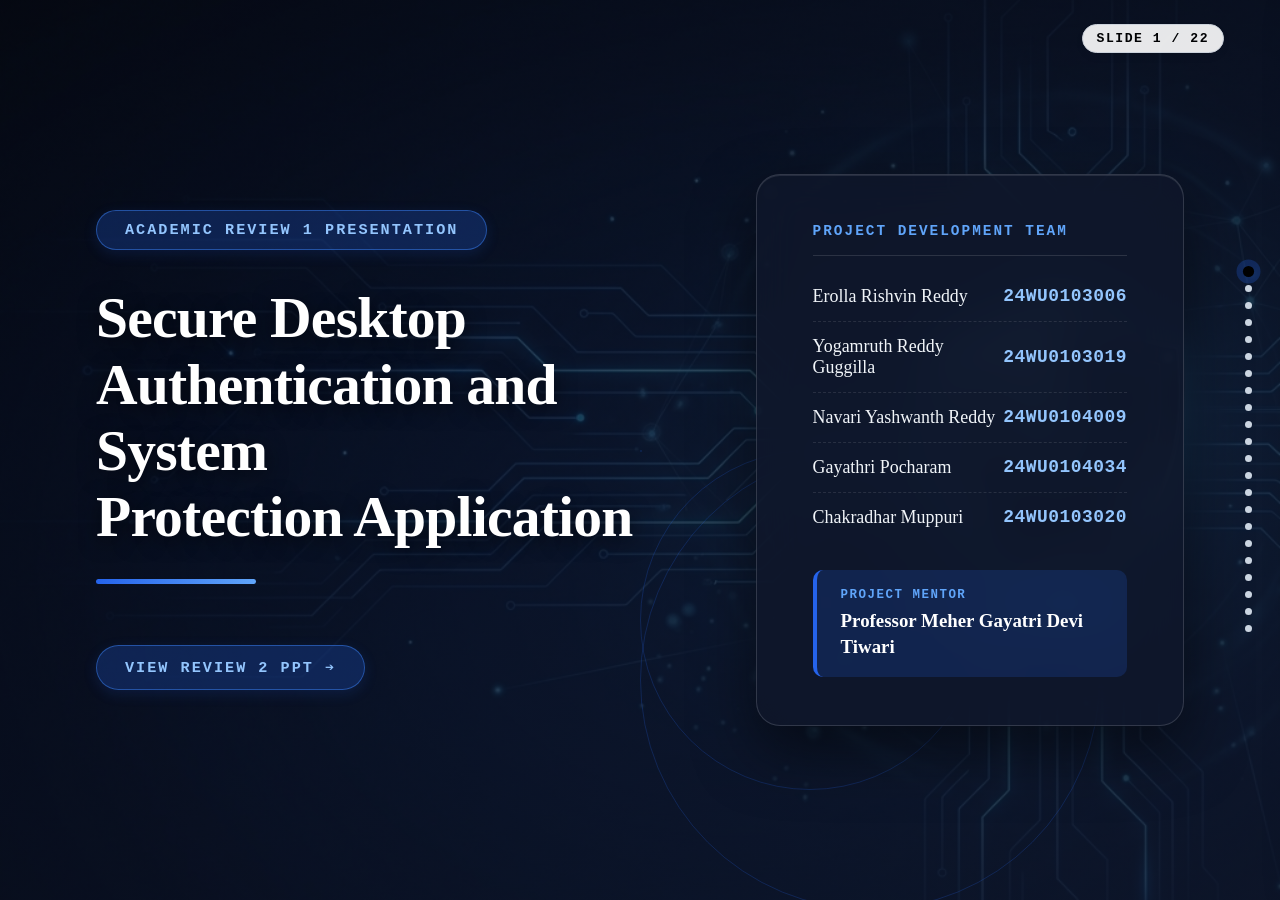
==== commit 08d0f28f: "Add cross-navigation buttons between review 1 and review 2 presentations" ====
--- a/index.html
+++ b/index.html
@@ -280,6 +280,9 @@
 
           <!-- Bottom Blue Accent Line -->
           <div class="cover-accent-line"></div>
+          
+          <!-- Navigation to Review 2 -->
+          <a href="review_2.html" style="display: inline-block; margin-top: 2rem; padding: 12px 28px; background: rgba(37, 99, 235, 0.25); color: #93c5fd; border: 1px solid rgba(59, 130, 246, 0.5); font-family: 'Courier New', monospace; font-size: 0.95rem; font-weight: 700; letter-spacing: 2px; text-transform: uppercase; text-decoration: none; border-radius: 40px; box-shadow: 0 4px 14px rgba(37, 99, 235, 0.15); transition: all 0.3s ease;">View Review 2 PPT ➔</a>
         </div>
 
         <!-- RIGHT COLUMN: Team Members & Mentor Glassmorphism Card -->
@@ -833,16 +836,14 @@
           <!-- Column 2 (MIDDLE): Center Stacked Illustration Column (Top & Bottom Images) -->
           <div class="acad-illustration-center-col">
             <div class="acad-img-box top-box">
-              <img
-                src="images/insecure_legacy_desktop_graphic_1784896597265.png"
+              <img src="images/insecure_legacy_desktop_graphic_1784896597265.png"
                 alt="Legacy Insecure Desktop Workstation Graphic" class="acad-stack-img" />
             </div>
 
             <div class="acad-center-flow-arrow">↓</div>
 
             <div class="acad-img-box bottom-box">
-              <img
-                src="images/secure_protected_desktop_graphic_1784896610667.png"
+              <img src="images/secure_protected_desktop_graphic_1784896610667.png"
                 alt="Secure Protected Desktop Workstation Graphic" class="acad-stack-img" />
             </div>
           </div>
@@ -1333,8 +1334,7 @@
 
           <!-- Right Column: Corporate Security Access Protection Graphic -->
           <div class="roadmap-hero-card lit-hero-card">
-            <img
-              src="images/corporate_security_vault_graphic_1784885278609.png"
+            <img src="images/corporate_security_vault_graphic_1784885278609.png"
               alt="Enterprise Access Protection Framework" />
           </div>
         </div>
@@ -1589,168 +1589,138 @@
     <section class="slide" data-slide-index="11">
       <div class="slide-content flex-column" style="justify-content: space-between; height: 100%;">
         <!-- Header with Subtitle -->
-        <div class="slide-header" style="margin-bottom: 0.8rem;">
+        <div class="slide-header" style="margin-bottom: 2rem;">
           <h2 class="slide-title"
             style="font-size: 2.1rem; font-weight: 800; color: #000000; font-family: Georgia, serif; line-height: 1.25; margin-top: 0.2rem;">
             End-to-End Security Execution Flow</h2>
           <p style="font-size: 1.15rem; color: #475569; font-family: 'Times New Roman', serif; margin-top: 5px;">
-            From authentication to continuous monitoring, automated response, and encrypted local audit storage.
+            How BioShield verifies identity, establishes trust, and continuously protects the active session.
           </p>
         </div>
 
-        <div class="pipeline-container"
-          style="flex-grow: 1; display: flex; flex-direction: column; justify-content: center; gap: 0.8rem;">
-
-          <!-- BAND 1: INPUT & AUTHENTICATION LAYER -->
-          <div class="pipeline-band band-input">
-            <div class="band-header">
-              <span class="band-title">INPUT &amp; AUTHENTICATION</span>
-              <span class="band-tag">LAYER 01</span>
-            </div>
-
-            <div class="band-cards-wrapper">
-              <!-- Step 1: Initialize -->
-              <div class="pipeline-card" style="border-top: 4px solid #3b82f6;">
-                <div class="card-step-header" style="justify-content: flex-start;">
-                  <span class="step-badge">01</span>
-                </div>
-                <div class="card-headline">Initialize</div>
-                <ul class="card-bullet-points" style="list-style: none; padding-left: 0; margin-left: 0;">
-                  <li>Load modules</li>
-                  <li>Local session</li>
-                </ul>
-
-              </div>
-
-              <div class="pipeline-arrow-next">➔</div>
-
-              <!-- Step 2: Authenticate -->
-              <div class="pipeline-card" style="border-top: 4px solid #2563eb;">
-                <div class="card-step-header" style="justify-content: flex-start;">
-                  <span class="step-badge">02</span>
-                </div>
-                <div class="card-headline">Authenticate</div>
-                <ul class="card-bullet-points" style="list-style: none; padding-left: 0; margin-left: 0;">
-                  <li>User login</li>
-                  <li>Hash credentials</li>
-                </ul>
-
-              </div>
-
-              <div class="pipeline-arrow-next">➔</div>
-
-              <!-- Step 3: Verify -->
-              <div class="pipeline-card dominant" style="border-top: 4px solid #059669;">
-                <div class="card-step-header" style="justify-content: flex-start;">
-                  <span class="step-badge">03</span>
-                </div>
-                <div class="card-headline">Verify Access</div>
-                <ul class="card-bullet-points" style="list-style: none; padding-left: 0; margin-left: 0;">
-                  <li>Compare state</li>
-                  <li>Grant / deny</li>
-                </ul>
-
-              </div>
-            </div>
-          </div>
-
-          <!-- Vertical Down Connector between Layer 1 & Layer 2 -->
-          <div class="pipeline-inter-band-connector" style="padding: 0.5rem 0; border: none; background: transparent;">
-            <span style="font-weight: 400; font-size: 1.1rem; color: #1e293b; letter-spacing: 1px;">↓
-              AUTHENTICATED</span>
-          </div>
-
-          <!-- BAND 2: SECURITY ENGINE LAYER -->
-          <div class="pipeline-band band-engine">
-            <div class="band-header">
-              <span class="band-title">CORE SECURITY ENGINE</span>
-              <span class="band-tag dark">LAYER 02</span>
-            </div>
-
-            <div class="band-cards-wrapper">
-              <!-- Step 4: Monitor -->
-              <div class="pipeline-card dominant" style="border-top: 4px solid #10b981;">
-                <div class="card-step-header" style="justify-content: flex-start;">
-                  <span class="step-badge">04</span>
-                </div>
-                <div class="card-headline">Monitor</div>
-                <ul class="card-bullet-points" style="list-style: none; padding-left: 0; margin-left: 0;">
-                  <li>Watchdog</li>
-                  <li>Process events</li>
-                </ul>
-
-              </div>
-
-              <div class="pipeline-arrow-next">➔</div>
-
-              <!-- Step 5: Detect -->
-              <div class="pipeline-card dominant" style="border-top: 4px solid #f59e0b;">
-                <div class="card-step-header" style="justify-content: flex-start;">
-                  <span class="step-badge">05</span>
-                </div>
-                <div class="card-headline">Detect</div>
-                <ul class="card-bullet-points" style="list-style: none; padding-left: 0; margin-left: 0;">
-                  <li>Win32 rules</li>
-                  <li>Anomaly detect</li>
-                </ul>
-
-              </div>
-
-              <div class="pipeline-arrow-next">➔</div>
-
-              <!-- Step 6: Respond -->
-              <div class="pipeline-card" style="border-top: 4px solid #e11d48;">
-                <div class="card-step-header" style="justify-content: flex-start;">
-                  <span class="step-badge">06</span>
-                </div>
-                <div class="card-headline">Respond</div>
-                <ul class="card-bullet-points" style="list-style: none; padding-left: 0; margin-left: 0;">
-                  <li>Session lock</li>
-                  <li>Alert user</li>
-                </ul>
-
-              </div>
-            </div>
-          </div>
-
-          <!-- Vertical Down Connector between Layer 2 & Layer 3 -->
-          <div class="pipeline-inter-band-connector" style="padding: 0.5rem 0; border: none; background: transparent;">
-            <span style="font-weight: 400; font-size: 1.1rem; color: #1e293b; letter-spacing: 1px;">↓ SECURITY
-              EVENT</span>
-          </div>
-
-          <!-- BAND 3: DATA & PERSISTENCE LAYER -->
-          <div class="pipeline-band band-persistence">
-            <div class="band-header">
-              <span class="band-title">DATA &amp; PERSISTENCE</span>
-              <span class="band-tag">LAYER 03</span>
-            </div>
-
-            <div class="band-cards-wrapper single-full">
-              <!-- Step 7: Encrypted Logging -->
-              <div class="pipeline-card full-width" style="border-top: 4px solid #64748b; padding: 1.5rem 2rem;">
-                <div class="card-step-header" style="justify-content: flex-start; margin-bottom: 0.5rem;">
-                  <span class="step-badge">07</span>
-                  <span style="font-weight: 400; font-size: 1.3rem; margin-left: 0.8rem;">Encrypted Audit Logging</span>
-                </div>
-
-                <div
-                  style="display: flex; align-items: center; justify-content: center; gap: 2rem; font-size: 1.15rem; margin-top: 0.8rem; color: #000000; font-weight: 400;">
-                  <span>Auth + Security Events</span>
-                  <span style="color: #64748b; font-size: 1.5rem;">➔</span>
-                  <div style="text-align: center;">
-                    <div>SQLCipher Encryption</div>
-                    <div style="font-size: 1rem; color: #475569; font-weight: normal;">256-bit AES</div>
-                  </div>
-                  <span style="color: #64748b; font-size: 1.5rem;">➔</span>
-                  <span>Local Storage</span>
-                </div>
-
-
-              </div>
-            </div>
-          </div>
-
+        <div
+          style="flex-grow: 1; display: flex; flex-direction: column; justify-content: center; align-items: center; width: 100%; position: relative;">
+
+          <!-- Curved Arrow for Continuous Trust Re-Evaluation (From Card 06 back to Card 04) -->
+          <div
+            style="position: absolute; top: 12%; left: 58.3%; right: 8.3%; height: 45px; border-top: 2.5px dashed #3b82f6; border-left: 2.5px dashed #3b82f6; border-right: 2.5px dashed #3b82f6; border-radius: 12px 12px 0 0;">
+            <div
+              style="position: absolute; top: -28px; width: 100%; text-align: center; font-size: 1rem; font-weight: 700; color: #3b82f6;">
+              Continuous Trust Re-Evaluation</div>
+            <!-- Arrow pointing down on the left side (Card 04) -->
+            <div
+              style="position: absolute; bottom: -2px; left: -6px; border-width: 7px 5px 0 5px; border-style: solid; border-color: #3b82f6 transparent transparent transparent;">
+            </div>
+          </div>
+
+          <div
+            style="display: flex; flex-direction: row; align-items: stretch; justify-content: space-between; width: 100%; gap: 1rem; margin-top: 40px;">
+
+            <!-- Card 1 -->
+            <div
+              style="flex: 1; border: 2px solid #cbd5e1; border-top: 4px solid #000000; border-radius: 8px; padding: 1.25rem 0.8rem; background: #ffffff; display: flex; flex-direction: column;">
+              <div
+                style="font-size: 0.85rem; font-weight: 800; color: #64748b; margin-bottom: 0.5rem; letter-spacing: 0.5px;">
+                01 &mdash; SECURE STARTUP</div>
+              <div style="font-size: 1.25rem; font-weight: 800; color: #0f172a; margin-bottom: 0.5rem;">Initialize
+                BioShield</div>
+              <div style="font-size: 1rem; color: #475569; line-height: 1.4;">Security modules &amp; local protection
+              </div>
+            </div>
+
+            <!-- Arrow -->
+            <div
+              style="display: flex; align-items: center; justify-content: center; color: #94a3b8; font-size: 1.5rem;">➔
+            </div>
+
+            <!-- Card 2 -->
+            <div
+              style="flex: 1; border: 2px solid #cbd5e1; border-top: 4px solid #000000; border-radius: 8px; padding: 1.25rem 0.8rem; background: #ffffff; display: flex; flex-direction: column;">
+              <div
+                style="font-size: 0.85rem; font-weight: 800; color: #64748b; margin-bottom: 0.5rem; letter-spacing: 0.5px;">
+                02 &mdash; LOCAL IDENTITY</div>
+              <div style="font-size: 1.25rem; font-weight: 800; color: #0f172a; margin-bottom: 0.5rem;">Identify User
+              </div>
+              <div style="font-size: 1rem; color: #475569; line-height: 1.4;">Select enrolled local profile</div>
+            </div>
+
+            <!-- Arrow -->
+            <div
+              style="display: flex; align-items: center; justify-content: center; color: #94a3b8; font-size: 1.5rem;">➔
+            </div>
+
+            <!-- Card 3 -->
+            <div
+              style="flex: 1; border: 2px solid #cbd5e1; border-top: 4px solid #000000; border-radius: 8px; padding: 1.25rem 0.8rem; background: #ffffff; display: flex; flex-direction: column;">
+              <div
+                style="font-size: 0.85rem; font-weight: 800; color: #64748b; margin-bottom: 0.5rem; letter-spacing: 0.5px;">
+                03 &mdash; BIOMETRIC VERIF.</div>
+              <div style="font-size: 1.25rem; font-weight: 800; color: #0f172a; margin-bottom: 0.5rem;">Verify Identity
+              </div>
+              <div style="font-size: 1rem; color: #475569; line-height: 1.4;">Face &bull; Voice &bull; Fingerprint*
+              </div>
+            </div>
+
+            <!-- Arrow -->
+            <div
+              style="display: flex; align-items: center; justify-content: center; color: #94a3b8; font-size: 1.5rem;">➔
+            </div>
+
+            <!-- Card 4 -->
+            <div
+              style="flex: 1; border: 2px solid #cbd5e1; border-top: 4px solid #000000; border-radius: 8px; padding: 1.25rem 0.8rem; background: #ffffff; display: flex; flex-direction: column; position: relative;">
+              <div
+                style="font-size: 0.85rem; font-weight: 800; color: #64748b; margin-bottom: 0.5rem; letter-spacing: 0.5px;">
+                04 &mdash; TRUST EVALUATION</div>
+              <div style="font-size: 1.25rem; font-weight: 800; color: #0f172a; margin-bottom: 0.5rem;">Evaluate
+                Security</div>
+              <div style="font-size: 1rem; color: #475569; line-height: 1.4;">Identity &bull; Device &bull; Behavior
+                &bull; Risk</div>
+            </div>
+
+            <!-- Arrow -->
+            <div
+              style="display: flex; align-items: center; justify-content: center; color: #94a3b8; font-size: 1.5rem;">➔
+            </div>
+
+            <!-- Card 5 -->
+            <div
+              style="flex: 1; border: 2px solid #cbd5e1; border-top: 4px solid #000000; border-radius: 8px; padding: 1.25rem 0.8rem; background: #ffffff; display: flex; flex-direction: column;">
+              <div
+                style="font-size: 0.85rem; font-weight: 800; color: #64748b; margin-bottom: 0.5rem; letter-spacing: 0.5px;">
+                05 &mdash; SECURE ACCESS</div>
+              <div style="font-size: 1.25rem; font-weight: 800; color: #0f172a; margin-bottom: 0.5rem;">Grant / Deny
+              </div>
+              <div style="font-size: 1rem; color: #475569; line-height: 1.4;">Establish protected session</div>
+            </div>
+
+            <!-- Arrow -->
+            <div
+              style="display: flex; align-items: center; justify-content: center; color: #94a3b8; font-size: 1.5rem;">➔
+            </div>
+
+            <!-- Card 6 -->
+            <div
+              style="flex: 1; border: 2px solid #cbd5e1; border-top: 4px solid #000000; border-radius: 8px; padding: 1.25rem 0.8rem; background: #ffffff; display: flex; flex-direction: column; position: relative;">
+              <div
+                style="font-size: 0.85rem; font-weight: 800; color: #64748b; margin-bottom: 0.5rem; letter-spacing: 0.5px;">
+                06 &mdash; CONTINUOUS PROT.</div>
+              <div style="font-size: 1.25rem; font-weight: 800; color: #0f172a; margin-bottom: 0.5rem;">Monitor Session
+              </div>
+              <div style="font-size: 1rem; color: #475569; line-height: 1.4;">Detect &bull; Respond &bull; Audit</div>
+            </div>
+
+          </div>
+
+          <div
+            style="margin-top: 3.5rem; margin-bottom: 1rem; text-align: center; font-size: 1.15rem; font-weight: 800; color: #0f172a; letter-spacing: 1px;">
+            LOCAL-FIRST SECURITY &bull; CONTINUOUS VERIFICATION &bull; REAL-TIME RESPONSE &bull; ENCRYPTED AUDIT
+          </div>
+
+        </div>
+
+        <div style="font-size: 0.85rem; color: #64748b; font-style: italic; margin-top: auto;">
+          * Fingerprint integration planned through supported hardware/OS interfaces.
         </div>
       </div>
     </section>
@@ -2102,308 +2072,596 @@
           <h2 class="slide-title"
             style="font-size: 2.1rem; font-weight: 800; color: #000000; font-family: Georgia, serif; line-height: 1.25; margin-top: 0.2rem;">
             Proposed Technology Stack</h2>
-          <p style="font-size: 0.94rem; color: #475569; font-family: 'Times New Roman', serif; margin-top: 3px;">
-            A multi-layered, cross-platform architecture combining a modern React frontend, lightweight Tauri runtime,
-            and Python security engine.
+          <p
+            style="font-size: 1.05rem; color: #475569; font-family: 'Times New Roman', serif; font-style: italic; margin-top: 8px;">
+            A local-first technology stack for secure biometric authentication, behavioral intelligence, and desktop
+            protection.
           </p>
         </div>
 
-        <div class="ts-arch-container">
-          <!-- 8 Architecture Layer Cards (4x2 Grid) -->
-          <div class="ts-arch-grid">
-
-            <!-- Layer 1: Frontend -->
-            <div class="ts-layer-card">
-              <div class="ts-card-header-row">
-                <span class="ts-layer-title">Frontend Layer</span>
-
-              </div>
-              <div class="ts-tech-names">React • TypeScript • Tailwind CSS</div>
-              <div class="ts-card-purpose"><strong>Purpose:</strong> Serves as the primary desktop GUI framework,
-                providing a modern, type-safe, component-driven user interface and security dashboard.</div>
-            </div>
-
-            <!-- Layer 2: Desktop Runtime -->
-            <div class="ts-layer-card">
-              <div class="ts-card-header-row">
-                <span class="ts-layer-title">Desktop Runtime</span>
-
-              </div>
-              <div class="ts-tech-names">Tauri</div>
-              <div class="ts-card-purpose"><strong>Purpose:</strong> Encapsulates the application into a lightweight,
-                secure desktop container with low memory footprint (~30MB RAM) &amp; native OS controls.</div>
-            </div>
-
-            <!-- Layer 3: Core Backend & AI -->
-            <div class="ts-layer-card">
-              <div class="ts-card-header-row">
-                <span class="ts-layer-title">Core Backend &amp; AI</span>
-
-              </div>
-              <div class="ts-tech-names">Python • scikit-learn</div>
-              <div class="ts-card-purpose"><strong>Purpose:</strong> Powers core application logic, security evaluation
-                algorithms, and behavioral machine learning anomaly classification models.</div>
-            </div>
-
-            <!-- Layer 4: System Monitoring -->
-            <div class="ts-layer-card">
-              <div class="ts-card-header-row">
-                <span class="ts-layer-title">System Monitoring</span>
-
-              </div>
-              <div class="ts-tech-names">psutil • pynput</div>
-              <div class="ts-card-purpose"><strong>Purpose:</strong> Executes real-time system process telemetry
-                observation, non-human input monitoring, and suspicious background task tracking.</div>
-            </div>
-
-            <!-- Layer 5: Security Layer -->
-            <div class="ts-layer-card">
-              <div class="ts-card-header-row">
-                <span class="ts-layer-title">Security Layer</span>
-
-              </div>
-              <div class="ts-tech-names">Argon2id • cryptography</div>
-              <div class="ts-card-purpose"><strong>Purpose:</strong> Enforces memory-hard password hashing, key
-                derivation routines, and AES-256 GCM authenticated encryption for credential defense.</div>
-            </div>
-
-            <!-- Layer 6: Data Layer -->
-            <div class="ts-layer-card">
-              <div class="ts-card-header-row">
-                <span class="ts-layer-title">Data Layer</span>
-
-              </div>
-              <div class="ts-tech-names">SQLite • SQLAlchemy</div>
-              <div class="ts-card-purpose"><strong>Purpose:</strong> Delivers encrypted local-first database
-                persistence, ORM schema abstraction, and tamper-resistant security event audit logging.</div>
-            </div>
-
-            <!-- Layer 7: Communication Layer -->
-            <div class="ts-layer-card">
-              <div class="ts-card-header-row">
-                <span class="ts-layer-title">Communication Layer</span>
-
-              </div>
-              <div class="ts-tech-names">Tauri IPC • Python Sidecar</div>
-              <div class="ts-card-purpose"><strong>Purpose:</strong> Enables asynchronous inter-process communication
-                between the frontend React UI and the isolated Python security sidecar process.</div>
-            </div>
-
-            <!-- Layer 8: Development & Testing -->
-            <div class="ts-layer-card">
-              <div class="ts-card-header-row">
-                <span class="ts-layer-title">Dev &amp; Testing</span>
-
-              </div>
-              <div class="ts-tech-names">Git • GitHub • Vitest • Pytest</div>
-              <div class="ts-card-purpose"><strong>Purpose:</strong> Provides version control repository management,
-                continuous integration workflows, and comprehensive automated test suites.</div>
-            </div>
-
-          </div>
+        <div class="ts-arch-container"
+          style="display: flex !important; flex-direction: row !important; flex-wrap: nowrap !important; align-items: stretch !important; justify-content: space-between !important; gap: 0.75rem !important; width: 100% !important; margin: 2rem auto 2.5rem !important;">
+          <!-- 5 Horizontal Architecture Pillar Cards -->
+
+          <!-- Layer 1: Frontend -->
+          <div class="ts-layer-card"
+            style="flex: 1 1 0% !important; min-width: 0 !important; display: flex !important; flex-direction: column !important; align-items: center !important; padding: 2rem 0.75rem !important; background: #ffffff !important; border: 2px solid #e2e8f0 !important; border-radius: 12px !important; box-shadow: 0 4px 6px rgba(0,0,0,0.02) !important;">
+            <div
+              style="margin-bottom: 1.5rem; padding: 1.25rem; background: #eff6ff; border-radius: 50%; display: flex; align-items: center; justify-content: center;">
+              <svg xmlns="http://www.w3.org/2000/svg" width="32" height="32" viewBox="0 0 24 24" fill="none"
+                stroke="#3b82f6" stroke-width="2" stroke-linecap="round" stroke-linejoin="round">
+                <rect x="3" y="3" width="18" height="18" rx="2" ry="2"></rect>
+                <line x1="3" y1="9" x2="21" y2="9"></line>
+                <line x1="9" y1="21" x2="9" y2="9"></line>
+              </svg>
+            </div>
+            <div
+              style="font-size: 0.9rem; font-weight: 800; color: #94a3b8; text-transform: uppercase; letter-spacing: 1px; margin-bottom: 1.5rem; text-align: center; word-break: break-word;">
+              01 &mdash; Frontend</div>
+            <div
+              style="font-size: 1.35rem; font-weight: 800; color: #0f172a; text-align: center; margin-bottom: 1.5rem; line-height: 1.6; word-break: break-word;">
+              React<br>TypeScript<br>Tailwind CSS
+            </div>
+            <div
+              style="width: 3.5rem; height: 2px; background-color: #cbd5e1; margin: 0 auto 1.5rem; border-radius: 1px;">
+            </div>
+            <div
+              style="font-size: 1.1rem; font-weight: 500; color: #64748b; text-align: center; line-height: 1.5; margin-bottom: 1.5rem; word-break: break-word;">
+              Responsive UI<br>Security Dashboard
+            </div>
+            <div
+              style="font-size: 1rem; color: #475569; text-align: center; line-height: 1.4; margin-top: auto; font-weight: 700; word-break: break-word;">
+              User Interface &amp; Dashboard
+            </div>
+          </div>
+
+          <div
+            style="display: flex !important; align-items: flex-start !important; justify-content: center !important; font-size: 2rem !important; color: #3b82f6 !important; flex-shrink: 0 !important; padding-top: 11.5rem !important;">
+            ➔</div>
+
+          <!-- Layer 2: Desktop Application -->
+          <div class="ts-layer-card"
+            style="flex: 1 1 0% !important; min-width: 0 !important; display: flex !important; flex-direction: column !important; align-items: center !important; padding: 2rem 0.75rem !important; background: #ffffff !important; border: 2px solid #e2e8f0 !important; border-radius: 12px !important; box-shadow: 0 4px 6px rgba(0,0,0,0.02) !important;">
+            <div
+              style="margin-bottom: 1.5rem; padding: 1.25rem; background: #eff6ff; border-radius: 50%; display: flex; align-items: center; justify-content: center;">
+              <svg xmlns="http://www.w3.org/2000/svg" width="32" height="32" viewBox="0 0 24 24" fill="none"
+                stroke="#3b82f6" stroke-width="2" stroke-linecap="round" stroke-linejoin="round">
+                <rect x="2" y="3" width="20" height="14" rx="2" ry="2"></rect>
+                <line x1="8" y1="21" x2="16" y2="21"></line>
+                <line x1="12" y1="17" x2="12" y2="21"></line>
+              </svg>
+            </div>
+            <div
+              style="font-size: 0.9rem; font-weight: 800; color: #94a3b8; text-transform: uppercase; letter-spacing: 1px; margin-bottom: 1.5rem; text-align: center; word-break: break-word;">
+              02 &mdash; Desktop Runtime</div>
+            <div
+              style="font-size: 1.35rem; font-weight: 800; color: #0f172a; text-align: center; margin-bottom: 1.5rem; line-height: 1.6; word-break: break-word;">
+              Tauri
+            </div>
+            <div
+              style="width: 3.5rem; height: 2px; background-color: #cbd5e1; margin: 0 auto 1.5rem; border-radius: 1px;">
+            </div>
+            <div
+              style="font-size: 1.1rem; font-weight: 500; color: #64748b; text-align: center; line-height: 1.5; margin-bottom: 1.5rem; word-break: break-word;">
+              Native OS Access<br>Lightweight Runtime
+            </div>
+            <div
+              style="font-size: 1rem; color: #475569; text-align: center; line-height: 1.4; margin-top: auto; font-weight: 700; word-break: break-word;">
+              Native Desktop Integration
+            </div>
+          </div>
+
+          <div
+            style="display: flex !important; align-items: flex-start !important; justify-content: center !important; font-size: 2rem !important; color: #3b82f6 !important; flex-shrink: 0 !important; padding-top: 11.5rem !important;">
+            ➔</div>
+
+          <!-- Layer 3: Security & Intelligence -->
+          <div class="ts-layer-card"
+            style="flex: 1 1 0% !important; min-width: 0 !important; display: flex !important; flex-direction: column !important; align-items: center !important; padding: 2rem 0.75rem !important; background: #ffffff !important; border: 2px solid #e2e8f0 !important; border-radius: 12px !important; box-shadow: 0 4px 6px rgba(0,0,0,0.02) !important;">
+            <div
+              style="margin-bottom: 1.5rem; padding: 1.25rem; background: #eff6ff; border-radius: 50%; display: flex; align-items: center; justify-content: center;">
+              <svg xmlns="http://www.w3.org/2000/svg" width="32" height="32" viewBox="0 0 24 24" fill="none"
+                stroke="#3b82f6" stroke-width="2" stroke-linecap="round" stroke-linejoin="round">
+                <polyline points="22 12 18 12 15 21 9 3 6 12 2 12"></polyline>
+              </svg>
+            </div>
+            <div
+              style="font-size: 0.9rem; font-weight: 800; color: #94a3b8; text-transform: uppercase; letter-spacing: 1px; margin-bottom: 1.5rem; text-align: center; word-break: break-word;">
+              03 &mdash; Intelligence Engine</div>
+            <div
+              style="font-size: 1.35rem; font-weight: 800; color: #0f172a; text-align: center; margin-bottom: 1.5rem; line-height: 1.6; word-break: break-word;">
+              Python<br>scikit-learn
+            </div>
+            <div
+              style="width: 3.5rem; height: 2px; background-color: #cbd5e1; margin: 0 auto 1.5rem; border-radius: 1px;">
+            </div>
+            <div
+              style="font-size: 1.1rem; font-weight: 500; color: #64748b; text-align: center; line-height: 1.5; margin-bottom: 1.5rem; word-break: break-word;">
+              Biometric Processing<br>Behavioral Analysis<br>Risk Detection
+            </div>
+            <div
+              style="font-size: 1rem; color: #475569; text-align: center; line-height: 1.4; margin-top: auto; font-weight: 700; word-break: break-word;">
+              Biometrics &amp; Risk Analysis
+            </div>
+          </div>
+
+          <div
+            style="display: flex !important; align-items: flex-start !important; justify-content: center !important; font-size: 2rem !important; color: #3b82f6 !important; flex-shrink: 0 !important; padding-top: 11.5rem !important;">
+            ➔</div>
+
+          <!-- Layer 4: Security & Cryptography -->
+          <div class="ts-layer-card"
+            style="flex: 1 1 0% !important; min-width: 0 !important; display: flex !important; flex-direction: column !important; align-items: center !important; padding: 2rem 0.75rem !important; background: #ffffff !important; border: 2px solid #e2e8f0 !important; border-radius: 12px !important; box-shadow: 0 4px 6px rgba(0,0,0,0.02) !important;">
+            <div
+              style="margin-bottom: 1.5rem; padding: 1.25rem; background: #eff6ff; border-radius: 50%; display: flex; align-items: center; justify-content: center;">
+              <svg xmlns="http://www.w3.org/2000/svg" width="32" height="32" viewBox="0 0 24 24" fill="none"
+                stroke="#3b82f6" stroke-width="2" stroke-linecap="round" stroke-linejoin="round">
+                <rect x="3" y="11" width="18" height="11" rx="2" ry="2"></rect>
+                <path d="M7 11V7a5 5 0 0 1 10 0v4"></path>
+              </svg>
+            </div>
+            <div
+              style="font-size: 0.9rem; font-weight: 800; color: #94a3b8; text-transform: uppercase; letter-spacing: 1px; margin-bottom: 1.5rem; text-align: center; word-break: break-word;">
+              04 &mdash; Cryptography</div>
+            <div
+              style="font-size: 1.35rem; font-weight: 800; color: #0f172a; text-align: center; margin-bottom: 1.5rem; line-height: 1.6; word-break: break-word;">
+              Argon2id<br>AES-256-GCM
+            </div>
+            <div
+              style="width: 3.5rem; height: 2px; background-color: #cbd5e1; margin: 0 auto 1.5rem; border-radius: 1px;">
+            </div>
+            <div
+              style="font-size: 1.1rem; font-weight: 500; color: #64748b; text-align: center; line-height: 1.5; margin-bottom: 1.5rem; word-break: break-word;">
+              Credential Derivation<br>Local Data Encryption
+            </div>
+            <div
+              style="font-size: 1rem; color: #475569; text-align: center; line-height: 1.4; margin-top: auto; font-weight: 700; word-break: break-word;">
+              Credential &amp; Data Protection
+            </div>
+          </div>
+
+          <div
+            style="display: flex !important; align-items: flex-start !important; justify-content: center !important; font-size: 2rem !important; color: #3b82f6 !important; flex-shrink: 0 !important; padding-top: 11.5rem !important;">
+            ➔</div>
+
+          <!-- Layer 5: Local Data & Monitoring -->
+          <div class="ts-layer-card"
+            style="flex: 1 1 0% !important; min-width: 0 !important; display: flex !important; flex-direction: column !important; align-items: center !important; padding: 2rem 0.75rem !important; background: #ffffff !important; border: 2px solid #e2e8f0 !important; border-radius: 12px !important; box-shadow: 0 4px 6px rgba(0,0,0,0.02) !important;">
+            <div
+              style="margin-bottom: 1.5rem; padding: 1.25rem; background: #eff6ff; border-radius: 50%; display: flex; align-items: center; justify-content: center;">
+              <svg xmlns="http://www.w3.org/2000/svg" width="32" height="32" viewBox="0 0 24 24" fill="none"
+                stroke="#3b82f6" stroke-width="2" stroke-linecap="round" stroke-linejoin="round">
+                <ellipse cx="12" cy="5" rx="9" ry="3"></ellipse>
+                <path d="M21 12c0 1.66-4 3-9 3s-9-1.34-9-3"></path>
+                <path d="M3 5v14c0 1.66 4 3 9 3s9-1.34 9-3V5"></path>
+              </svg>
+            </div>
+            <div
+              style="font-size: 0.9rem; font-weight: 800; color: #94a3b8; text-transform: uppercase; letter-spacing: 1px; margin-bottom: 1.5rem; text-align: center; word-break: break-word;">
+              05 &mdash; Data &amp; Monitoring</div>
+            <div
+              style="font-size: 1.35rem; font-weight: 800; color: #0f172a; text-align: center; margin-bottom: 1.5rem; line-height: 1.6; word-break: break-word;">
+              SQLite<br>psutil<br>pynput
+            </div>
+            <div
+              style="width: 3.5rem; height: 2px; background-color: #cbd5e1; margin: 0 auto 1.5rem; border-radius: 1px;">
+            </div>
+            <div
+              style="font-size: 1.1rem; font-weight: 500; color: #64748b; text-align: center; line-height: 1.5; margin-bottom: 1.5rem; word-break: break-word;">
+              Local Persistence<br>System Telemetry<br>Input Monitoring
+            </div>
+            <div
+              style="font-size: 1rem; color: #475569; text-align: center; line-height: 1.4; margin-top: auto; font-weight: 700; word-break: break-word;">
+              Local Storage &amp; Telemetry
+            </div>
+          </div>
+
         </div>
 
         <!-- Bottom Architecture Summary Bar -->
-        <div class="ts-summary-footer">
-          Frontend: React + TS ➔ Runtime: Tauri ➔ Engine: Python + scikit-learn ➔ Security: Argon2id + AES ➔
-          Persistence: SQLite
+        <div class="ts-summary-footer"
+          style="display: flex !important; justify-content: center !important; align-items: center !important; padding: 1rem !important; background-color: #f8fafc !important; border-radius: 12px !important; border: 1.5px solid #e2e8f0 !important; width: 100% !important; margin-top: auto !important;">
+          <div
+            style="font-size: 1rem !important; font-weight: 800 !important; color: #475569 !important; letter-spacing: 2px !important;">
+            LOCAL-FIRST &bull; PRIVACY-PRESERVING &bull; MODULAR &bull; CROSS-PLATFORM
+          </div>
         </div>
       </div>
     </section>
 
     <!-- ==========================================
-         SLIDE 15: SECURITY MONITORING MODULE (IEEE RICH ARCHITECTURE)
+         SLIDE 15: SECURITY MONITORING & EVENT LOGGING
          ========================================== -->
     <section class="slide" data-slide-index="16">
       <div class="slide-content flex-column" style="justify-content: space-between; height: 100%;">
         <!-- Header with Subtitle -->
-        <div class="slide-header" style="margin-bottom: 0.2rem;">
+        <div class="slide-header" style="margin-bottom: 1.5rem;">
           <h2 class="slide-title"
             style="font-size: 2.1rem; font-weight: 800; color: #000000; font-family: Georgia, serif; line-height: 1.25; margin-top: 0.2rem;">
-            Security Monitoring &amp; Event Logging</h2>
-          <p style="font-size: 0.94rem; color: #475569; font-family: 'Times New Roman', serif; margin-top: 3px;">
-            The Security Monitoring Module continuously observes system security events, identifies suspicious process
-            activity, and logs audit data.
+            Continuous Security Monitoring &amp; Response</h2>
+          <p style="font-size: 1.15rem; color: #475569; font-family: 'Times New Roman', serif; margin-top: 5px;">
+            BioShield continuously observes user and system activity, evaluates security risk, and responds to
+            suspicious behavior in real time.
           </p>
         </div>
 
-        <div class="sm-container-3col"
-          style="flex-grow: 1; display: flex; flex-direction: column; justify-content: space-between; height: 100%;">
-          <!-- 2-Column Grid: Monitoring Functions & Security Actions -->
-          <div class="sm-cards-grid">
-
-            <!-- Card 1: Monitoring Functions -->
-            <div class="sm-card">
-              <div class="sm-card-header-row">
-                <span class="sm-card-title">Monitoring Functions</span>
-              </div>
-              <div class="sm-feature-list">
-                <div class="sm-feature-item">
-                  <div class="sm-item-name">1. Authentication Monitoring</div>
-                  <div class="sm-item-desc">Tracks real-time login attempts, passcode validations, session tokens, and
-                    failure threshold counts across user sessions.</div>
-                </div>
-                <div class="sm-feature-item">
-                  <div class="sm-item-name">2. System Activity Observation</div>
-                  <div class="sm-item-desc">Observes post-login system execution, process spawns, system resource
-                    bounds, and rapid non-human input patterns.</div>
-                </div>
-                <div class="sm-feature-item">
-                  <div class="sm-item-name">3. Security Event Telemetry</div>
-                  <div class="sm-item-desc">Captures cross-module identity state transitions, privilege escalation
-                    attempts, and system file access boundaries.</div>
-                </div>
-                <div class="sm-feature-item">
-                  <div class="sm-item-name">4. Suspicious Activity Detection</div>
-                  <div class="sm-item-desc">Identifies repeated authentication failures, brute-force patterns, and
-                    computes dynamic threat severity risk scores.</div>
-                </div>
-              </div>
-            </div>
-
-            <!-- Card 2: Security & Defensive Actions -->
-            <div class="sm-card">
-              <div class="sm-card-header-row">
-                <span class="sm-card-title">Security &amp; Defensive Actions</span>
-              </div>
-              <div class="sm-feature-list">
-                <div class="sm-feature-item">
-                  <div class="sm-item-name">1. Real-Time Alert Generation</div>
-                  <div class="sm-item-desc">Triggers immediate desktop pop-up visual warnings and dispatches real-time
-                    security alerts to the administrator console.</div>
-                </div>
-                <div class="sm-feature-item">
-                  <div class="sm-item-name">2. Encrypted Event Persistence</div>
-                  <div class="sm-item-desc">Stores authentication logs, telemetry records, and security events into a
-                    local 256-bit AES encrypted SQLCipher database.</div>
-                </div>
-                <div class="sm-feature-item">
-                  <div class="sm-item-name">3. Live Dashboard Updates</div>
-                  <div class="sm-item-desc">Streams live security telemetry data, active threat risk indicators, and
-                    event volume metrics directly to the administrator GUI.</div>
-                </div>
-                <div class="sm-feature-item">
-                  <div class="sm-item-name">4. Tamper-Resistant Audit Trail</div>
-                  <div class="sm-item-desc">Signs event log entries with SHA-256 tamper-evident hashes to maintain an
-                    immutable forensic audit trail history.</div>
-                </div>
-              </div>
-            </div>
-
-          </div>
-        </div>
-
-        <!-- Bottom Key Function Footer Bar -->
-        <div class="sm-summary-footer">
-          <span style="font-weight: 400; font-family: Georgia, serif;">SECURITY PIPELINE:</span> Monitor System Events ➔
-          Detect Suspicious Activity ➔ Trigger Defensive Response ➔ Commit Local Audit Trail ➔ Live Dashboard
+        <div
+          style="flex-grow: 1; display: flex; flex-direction: column; justify-content: center; gap: 2rem; width: 100%;">
+
+          <!-- CONTINUOUS SECURITY PIPELINE -->
+          <div style="display: flex; flex-direction: column; align-items: center; width: 100%;">
+            <div
+              style="font-size: 0.95rem; font-weight: 800; color: #94a3b8; letter-spacing: 2px; margin-bottom: 1.5rem;">
+              CONTINUOUS SECURITY PIPELINE</div>
+
+            <div
+              style="display: flex; flex-direction: row; align-items: flex-start; justify-content: space-between; width: 100%; position: relative;">
+              <!-- The horizontal connector line -->
+              <div
+                style="position: absolute; top: 37px; left: 10%; right: 10%; height: 4px; background: #cbd5e1; z-index: 1;">
+              </div>
+
+              <!-- 5 Nodes -->
+              <!-- Node 1: OBSERVE -->
+              <div
+                style="flex: 1; display: flex; flex-direction: column; align-items: center; position: relative; z-index: 2;">
+                <div
+                  style="font-size: 0.9rem; font-weight: 800; color: #0f172a; margin-bottom: 0.8rem; text-align: center;">
+                  OBSERVE</div>
+                <div
+                  style="width: 24px; height: 24px; border-radius: 50%; background: #ffffff; border: 5px solid #000000; margin-bottom: 1.2rem;">
+                </div>
+                <div
+                  style="font-size: 1rem; font-weight: 500; color: #475569; text-align: center; line-height: 1.4; padding: 0 5px;">
+                  User + System<br>Activity</div>
+              </div>
+
+              <!-- Node 2: ANALYZE -->
+              <div
+                style="flex: 1; display: flex; flex-direction: column; align-items: center; position: relative; z-index: 2;">
+                <div
+                  style="font-size: 0.9rem; font-weight: 800; color: #0f172a; margin-bottom: 0.8rem; text-align: center;">
+                  ANALYZE</div>
+                <div
+                  style="width: 24px; height: 24px; border-radius: 50%; background: #ffffff; border: 5px solid #000000; margin-bottom: 1.2rem;">
+                </div>
+                <div
+                  style="font-size: 1rem; font-weight: 500; color: #475569; text-align: center; line-height: 1.4; padding: 0 5px;">
+                  Detect unusual<br>behavior</div>
+              </div>
+
+              <!-- Node 3: ASSESS RISK -->
+              <div
+                style="flex: 1; display: flex; flex-direction: column; align-items: center; position: relative; z-index: 2;">
+                <div
+                  style="font-size: 0.9rem; font-weight: 800; color: #0f172a; margin-bottom: 0.8rem; text-align: center;">
+                  ASSESS RISK</div>
+                <div
+                  style="width: 24px; height: 24px; border-radius: 50%; background: #ffffff; border: 5px solid #000000; margin-bottom: 1.2rem;">
+                </div>
+                <div
+                  style="font-size: 1rem; font-weight: 500; color: #475569; text-align: center; line-height: 1.4; padding: 0 5px;">
+                  Dynamic trust<br>evaluation</div>
+              </div>
+
+              <!-- Node 4: RESPOND -->
+              <div
+                style="flex: 1; display: flex; flex-direction: column; align-items: center; position: relative; z-index: 2;">
+                <div
+                  style="font-size: 0.9rem; font-weight: 800; color: #0f172a; margin-bottom: 0.8rem; text-align: center;">
+                  RESPOND</div>
+                <div
+                  style="width: 24px; height: 24px; border-radius: 50%; background: #ffffff; border: 5px solid #000000; margin-bottom: 1.2rem;">
+                </div>
+                <div
+                  style="font-size: 1rem; font-weight: 500; color: #475569; text-align: center; line-height: 1.4; padding: 0 5px;">
+                  Alert / Re-verify<br>Restrict / Lock</div>
+              </div>
+
+              <!-- Node 5: RECORD -->
+              <div
+                style="flex: 1; display: flex; flex-direction: column; align-items: center; position: relative; z-index: 2;">
+                <div
+                  style="font-size: 0.9rem; font-weight: 800; color: #0f172a; margin-bottom: 0.8rem; text-align: center;">
+                  RECORD</div>
+                <div
+                  style="width: 24px; height: 24px; border-radius: 50%; background: #ffffff; border: 5px solid #000000; margin-bottom: 1.2rem;">
+                </div>
+                <div
+                  style="font-size: 1rem; font-weight: 500; color: #475569; text-align: center; line-height: 1.4; padding: 0 5px;">
+                  Encrypted local<br>audit trail</div>
+              </div>
+            </div>
+          </div>
+
+          <!-- DYNAMIC RESPONSE -->
+          <div style="display: flex; flex-direction: column; align-items: center; width: 100%; margin-top: 1rem;">
+            <div
+              style="font-size: 0.95rem; font-weight: 800; color: #94a3b8; letter-spacing: 2px; margin-bottom: 1rem;">
+              DYNAMIC RESPONSE</div>
+
+            <div
+              style="display: flex; flex-direction: row; align-items: center; justify-content: center; gap: 1.5rem; width: 100%;">
+              <!-- LOW RISK -->
+              <div
+                style="border: 2px solid #cbd5e1; border-top: 4px solid #000000; border-radius: 8px; padding: 1rem 2rem; background: #f8fafc; text-align: center; width: 220px;">
+                <div style="font-size: 0.9rem; font-weight: 800; color: #000000; margin-bottom: 0.5rem;">LOW RISK</div>
+                <div style="font-size: 1.15rem; font-weight: 700; color: #0f172a;">Continue</div>
+              </div>
+
+              <div style="font-size: 1.5rem; color: #94a3b8;">➔</div>
+
+              <!-- MEDIUM RISK -->
+              <div
+                style="border: 2px solid #cbd5e1; border-top: 4px solid #000000; border-radius: 8px; padding: 1rem 2rem; background: #f8fafc; text-align: center; width: 220px;">
+                <div style="font-size: 0.9rem; font-weight: 800; color: #000000; margin-bottom: 0.5rem;">MEDIUM RISK
+                </div>
+                <div style="font-size: 1.15rem; font-weight: 700; color: #0f172a;">Re-Verify</div>
+              </div>
+
+              <div style="font-size: 1.5rem; color: #94a3b8;">➔</div>
+
+              <!-- HIGH RISK -->
+              <div
+                style="border: 2px solid #cbd5e1; border-top: 4px solid #000000; border-radius: 8px; padding: 1rem 2rem; background: #f8fafc; text-align: center; width: 220px;">
+                <div style="font-size: 0.9rem; font-weight: 800; color: #000000; margin-bottom: 0.5rem;">HIGH RISK</div>
+                <div style="font-size: 1.15rem; font-weight: 700; color: #0f172a;">Restrict / Lock</div>
+              </div>
+            </div>
+          </div>
+
+          <!-- WHAT BIOSHIELD MONITORS -->
+          <div style="display: flex; flex-direction: column; align-items: center; width: 100%; margin-top: 1rem;">
+            <div
+              style="font-size: 0.95rem; font-weight: 800; color: #94a3b8; letter-spacing: 2px; margin-bottom: 1rem;">
+              WHAT BIOSHIELD MONITORS</div>
+
+            <div style="display: flex; flex-direction: row; gap: 1.25rem; width: 100%;">
+              <!-- Box 1 -->
+              <div
+                style="flex: 1; border: 2px solid #cbd5e1; border-radius: 8px; padding: 1.25rem; background: #ffffff; display: flex; flex-direction: column;">
+                <div
+                  style="font-size: 0.95rem; font-weight: 800; color: #000000; margin-bottom: 1rem; border-bottom: 2px solid #e2e8f0; padding-bottom: 0.5rem; letter-spacing: 1px;">
+                  IDENTITY</div>
+                <ul
+                  style="list-style-type: none; padding: 0; margin: 0; color: #475569; font-size: 1.05rem; line-height: 1.8;">
+                  <li><span style="color: #cbd5e1; margin-right: 8px;">&bull;</span>Login attempts</li>
+                  <li><span style="color: #cbd5e1; margin-right: 8px;">&bull;</span>Biometrics</li>
+                  <li><span style="color: #cbd5e1; margin-right: 8px;">&bull;</span>Auth failures</li>
+                </ul>
+              </div>
+
+              <!-- Box 2 -->
+              <div
+                style="flex: 1; border: 2px solid #cbd5e1; border-radius: 8px; padding: 1.25rem; background: #ffffff; display: flex; flex-direction: column;">
+                <div
+                  style="font-size: 0.95rem; font-weight: 800; color: #000000; margin-bottom: 1rem; border-bottom: 2px solid #e2e8f0; padding-bottom: 0.5rem; letter-spacing: 1px;">
+                  BEHAVIOR</div>
+                <ul
+                  style="list-style-type: none; padding: 0; margin: 0; color: #475569; font-size: 1.05rem; line-height: 1.8;">
+                  <li><span style="color: #cbd5e1; margin-right: 8px;">&bull;</span>Keystrokes</li>
+                  <li><span style="color: #cbd5e1; margin-right: 8px;">&bull;</span>Mouse activity</li>
+                  <li><span style="color: #cbd5e1; margin-right: 8px;">&bull;</span>Input patterns</li>
+                </ul>
+              </div>
+
+              <!-- Box 3 -->
+              <div
+                style="flex: 1; border: 2px solid #cbd5e1; border-radius: 8px; padding: 1.25rem; background: #ffffff; display: flex; flex-direction: column;">
+                <div
+                  style="font-size: 0.95rem; font-weight: 800; color: #000000; margin-bottom: 1rem; border-bottom: 2px solid #e2e8f0; padding-bottom: 0.5rem; letter-spacing: 1px;">
+                  SYSTEM</div>
+                <ul
+                  style="list-style-type: none; padding: 0; margin: 0; color: #475569; font-size: 1.05rem; line-height: 1.8;">
+                  <li><span style="color: #cbd5e1; margin-right: 8px;">&bull;</span>Processes</li>
+                  <li><span style="color: #cbd5e1; margin-right: 8px;">&bull;</span>Resources</li>
+                  <li><span style="color: #cbd5e1; margin-right: 8px;">&bull;</span>Privileges</li>
+                </ul>
+              </div>
+
+              <!-- Box 4 -->
+              <div
+                style="flex: 1; border: 2px solid #cbd5e1; border-radius: 8px; padding: 1.25rem; background: #ffffff; display: flex; flex-direction: column;">
+                <div
+                  style="font-size: 0.95rem; font-weight: 800; color: #000000; margin-bottom: 1rem; border-bottom: 2px solid #e2e8f0; padding-bottom: 0.5rem; letter-spacing: 1px;">
+                  SECURITY EVENTS</div>
+                <ul
+                  style="list-style-type: none; padding: 0; margin: 0; color: #475569; font-size: 1.05rem; line-height: 1.8;">
+                  <li><span style="color: #cbd5e1; margin-right: 8px;">&bull;</span>Risk changes</li>
+                  <li><span style="color: #cbd5e1; margin-right: 8px;">&bull;</span>Violations</li>
+                  <li><span style="color: #cbd5e1; margin-right: 8px;">&bull;</span>Responses</li>
+                </ul>
+              </div>
+            </div>
+          </div>
+        </div>
+
+        <div
+          style="margin-top: 2rem; margin-bottom: 1rem; text-align: center; font-size: 1.15rem; font-weight: 800; color: #0f172a; letter-spacing: 1.5px;">
+          CONTINUOUS MONITORING &bull; DYNAMIC RISK &bull; AUTOMATED RESPONSE &bull; LOCAL AUDIT
         </div>
       </div>
     </section>
 
     <!-- ==========================================
-         SLIDE 16: SECURE USER AUTHENTICATION (IEEE 3-COLUMN ARCHITECTURE)
+         SLIDE 16: SECURE USER AUTHENTICATION
          ========================================== -->
     <section class="slide" data-slide-index="17">
       <div class="slide-content flex-column" style="justify-content: space-between; height: 100%;">
         <!-- Header with Subtitle -->
-        <div class="slide-header" style="margin-bottom: 0.2rem;">
+        <div class="slide-header" style="margin-bottom: 1.5rem;">
           <h2 class="slide-title"
             style="font-size: 2.1rem; font-weight: 800; color: #000000; font-family: Georgia, serif; line-height: 1.25; margin-top: 0.2rem;">
             Secure User Authentication</h2>
-          <p style="font-size: 0.94rem; color: #475569; font-family: 'Times New Roman', serif; margin-top: 3px;">
-            The Authentication Module verifies user identity, controls system access, and provides a secure interface
-            for authorized users.
+          <p style="font-size: 1.15rem; color: #475569; font-family: 'Times New Roman', serif; margin-top: 5px;">
+            BioShield verifies local identity and evaluates trust before granting protected access.
           </p>
         </div>
 
-        <div class="am-container-3col"
-          style="flex-grow: 1; display: flex; flex-direction: column; justify-content: space-between; height: 100%;">
-          <!-- 3-Column Grid Layout -->
-          <div class="am-cards-grid">
-
-            <!-- Column 1: User Authentication Pipeline -->
-            <div class="am-card">
-              <div class="am-card-header-row">
-                <span class="am-card-title">User Authentication</span>
-
-              </div>
-              <div class="am-feature-list">
-                <div class="am-feature-item">
-                  <div class="am-item-name">1. Credential Ingestion</div>
-                  <div class="am-item-desc">Collects user credentials, sanitizes input parameters, and enforces
-                    rate-limiting policies to prevent brute-force attacks.</div>
-                </div>
-                <div class="am-feature-item">
-                  <div class="am-item-name">2. Identity Verification</div>
-                  <div class="am-item-desc">Computes memory-hard Argon2id key derivation and performs constant-time hash
-                    comparison against local salt records.</div>
-                </div>
-                <div class="am-feature-item">
-                  <div class="am-item-name">3. Request Processing</div>
-                  <div class="am-item-desc">Validates authentication payloads, verifies environment security posture,
-                    and executes secure IPC sidecar handoff.</div>
-                </div>
-              </div>
-            </div>
-
-            <!-- Column 2: Access Decision Engine -->
-            <div class="am-card">
-              <div class="am-card-header-row">
-                <span class="am-card-title">Access Decision Engine</span>
-
-              </div>
-              <div class="am-feature-list">
-                <div class="am-feature-item">
-                  <div class="am-item-name">1. Valid Credential Action</div>
-                  <div class="am-item-desc">Unlocks session state, authorizes encrypted database access, and broadcasts
-                    success events to the desktop UI.</div>
-                </div>
-                <div class="am-feature-item">
-                  <div class="am-item-name">2. Invalid Credential Action</div>
-                  <div class="am-item-desc">Rejects unauthorized access attempts, increments lockout counters, and
-                    triggers visual security warnings.</div>
-                </div>
-                <div class="am-feature-item">
-                  <div class="am-item-name">3. Audit Log Commit</div>
-                  <div class="am-item-desc">Writes timestamped authentication records and SHA-256 HMAC cryptographic
-                    signatures to SQLCipher audit storage.</div>
-                </div>
-              </div>
-            </div>
-
-            <!-- Column 3: Interface & Guided Flow -->
-            <div class="am-card">
-              <div class="am-card-header-row">
-                <span class="am-card-title">Interface &amp; Guided Flow</span>
-
-              </div>
-              <div class="am-feature-list">
-                <div class="am-feature-item">
-                  <div class="am-item-name">1. Desktop Login UI</div>
-                  <div class="am-item-desc">Renders a modern responsive desktop login window with full keyboard
-                    accessibility and masked password input fields.</div>
-                </div>
-                <div class="am-feature-item">
-                  <div class="am-item-name">2. Real-Time Feedback</div>
-                  <div class="am-item-desc">Displays live validation progress spinners, non-revealing error messages,
-                    and active lockout countdown timers.</div>
-                </div>
-                <div class="am-feature-item">
-                  <div class="am-item-name">3. Guided User Flow</div>
-                  <div class="am-item-desc">Directs users step-by-step through authentication, enrollment setup, master
-                    key creation, and session resets.</div>
-                </div>
-              </div>
-            </div>
-
-          </div>
-        </div>
-
-        <!-- Bottom Summary Footer Bar -->
-        <div class="am-summary-footer">
-          <span style="font-weight: 400; font-family: Georgia, serif;">AUTHENTICATION PIPELINE:</span> Credential
-          Ingestion ➔ Argon2id Hash Verification ➔ Access Control Decision ➔ SQLCipher Audit Commit ➔ Dashboard Access
+        <div
+          style="flex-grow: 1; display: flex; flex-direction: column; justify-content: center; gap: 3rem; width: 100%;">
+
+          <!-- AUTHENTICATION FLOW SECTION -->
+          <div style="display: flex; flex-direction: column; align-items: center; width: 100%;">
+            <div
+              style="font-size: 0.95rem; font-weight: 800; color: #94a3b8; letter-spacing: 2px; margin-bottom: 2rem;">
+              AUTHENTICATION FLOW</div>
+
+            <div
+              style="display: flex; flex-direction: row; align-items: flex-start; justify-content: space-between; width: 100%; position: relative;">
+              <!-- The horizontal connector line -->
+              <div
+                style="position: absolute; top: 37px; left: 8.3%; right: 8.3%; height: 4px; background: #cbd5e1; z-index: 1;">
+              </div>
+
+              <!-- 6 Nodes -->
+              <!-- Node 1 -->
+              <div
+                style="flex: 1; display: flex; flex-direction: column; align-items: center; position: relative; z-index: 2;">
+                <div
+                  style="font-size: 0.9rem; font-weight: 800; color: #0f172a; margin-bottom: 0.8rem; text-align: center;">
+                  LOCAL PROFILE</div>
+                <div
+                  style="width: 24px; height: 24px; border-radius: 50%; background: #ffffff; border: 5px solid #3b82f6; margin-bottom: 1.2rem;">
+                </div>
+                <div
+                  style="font-size: 1rem; font-weight: 500; color: #475569; text-align: center; line-height: 1.4; padding: 0 5px;">
+                  Select enrolled<br>local identity</div>
+              </div>
+
+              <!-- Node 2 -->
+              <div
+                style="flex: 1; display: flex; flex-direction: column; align-items: center; position: relative; z-index: 2;">
+                <div
+                  style="font-size: 0.9rem; font-weight: 800; color: #0f172a; margin-bottom: 0.8rem; text-align: center;">
+                  BIOMETRICS</div>
+                <div
+                  style="width: 24px; height: 24px; border-radius: 50%; background: #ffffff; border: 5px solid #0ea5e9; margin-bottom: 1.2rem;">
+                </div>
+                <div
+                  style="font-size: 1rem; font-weight: 500; color: #475569; text-align: center; line-height: 1.4; padding: 0 5px;">
+                  Face &bull; Voice<br>Fingerprint*</div>
+              </div>
+
+              <!-- Node 3 -->
+              <div
+                style="flex: 1; display: flex; flex-direction: column; align-items: center; position: relative; z-index: 2;">
+                <div
+                  style="font-size: 0.9rem; font-weight: 800; color: #0f172a; margin-bottom: 0.8rem; text-align: center;">
+                  DEVICE TRUST</div>
+                <div
+                  style="width: 24px; height: 24px; border-radius: 50%; background: #ffffff; border: 5px solid #8b5cf6; margin-bottom: 1.2rem;">
+                </div>
+                <div
+                  style="font-size: 1rem; font-weight: 500; color: #475569; text-align: center; line-height: 1.4; padding: 0 5px;">
+                  Security<br>posture</div>
+              </div>
+
+              <!-- Node 4 -->
+              <div
+                style="flex: 1; display: flex; flex-direction: column; align-items: center; position: relative; z-index: 2;">
+                <div
+                  style="font-size: 0.9rem; font-weight: 800; color: #0f172a; margin-bottom: 0.8rem; text-align: center;">
+                  RISK ENGINE</div>
+                <div
+                  style="width: 24px; height: 24px; border-radius: 50%; background: #ffffff; border: 5px solid #f59e0b; margin-bottom: 1.2rem;">
+                </div>
+                <div
+                  style="font-size: 1rem; font-weight: 500; color: #475569; text-align: center; line-height: 1.4; padding: 0 5px;">
+                  Identity +<br>behavior</div>
+              </div>
+
+              <!-- Node 5 -->
+              <div
+                style="flex: 1; display: flex; flex-direction: column; align-items: center; position: relative; z-index: 2;">
+                <div
+                  style="font-size: 0.9rem; font-weight: 800; color: #0f172a; margin-bottom: 0.8rem; text-align: center;">
+                  ACCESS DECISION</div>
+                <div
+                  style="width: 24px; height: 24px; border-radius: 50%; background: #ffffff; border: 5px solid #10b981; margin-bottom: 1.2rem;">
+                </div>
+                <div
+                  style="font-size: 1rem; font-weight: 500; color: #475569; text-align: center; line-height: 1.4; padding: 0 5px;">
+                  Grant / Deny<br>/ Re-verify</div>
+              </div>
+
+              <!-- Node 6 -->
+              <div
+                style="flex: 1; display: flex; flex-direction: column; align-items: center; position: relative; z-index: 2;">
+                <div
+                  style="font-size: 0.9rem; font-weight: 800; color: #0f172a; margin-bottom: 0.8rem; text-align: center;">
+                  SECURE SESSION</div>
+                <div
+                  style="width: 24px; height: 24px; border-radius: 50%; background: #ffffff; border: 5px solid #e11d48; margin-bottom: 1.2rem;">
+                </div>
+                <div
+                  style="font-size: 1rem; font-weight: 500; color: #475569; text-align: center; line-height: 1.4; padding: 0 5px;">
+                  Dashboard +<br>monitoring</div>
+              </div>
+            </div>
+          </div>
+
+          <!-- SECURITY BEHIND EVERY AUTHENTICATION SECTION -->
+          <div style="display: flex; flex-direction: column; align-items: center; width: 100%; margin-top: 1.5rem;">
+            <div
+              style="font-size: 0.95rem; font-weight: 800; color: #94a3b8; letter-spacing: 2px; margin-bottom: 1.5rem;">
+              SECURITY BEHIND EVERY AUTHENTICATION</div>
+
+            <div style="display: flex; flex-direction: row; gap: 1.5rem; width: 100%;">
+              <!-- Box 1 -->
+              <div
+                style="flex: 1; border: 2px solid #cbd5e1; border-top: 4px solid #334155; border-radius: 8px; padding: 1.5rem; background: #f8fafc; display: flex; flex-direction: column; justify-content: space-between;">
+                <div>
+                  <div
+                    style="font-size: 1.15rem; font-weight: 800; color: #0f172a; margin-bottom: 1rem; text-align: center;">
+                    LOCAL SECURITY</div>
+                  <div style="font-size: 1.05rem; color: #475569; line-height: 1.6; text-align: center;">Credentials
+                    &amp; biometric references stay protected on the local device.</div>
+                </div>
+                <div
+                  style="margin-top: 1.5rem; text-align: center; font-size: 1rem; font-weight: 700; color: #334155; border-top: 1px dashed #cbd5e1; padding-top: 1rem;">
+                  Argon2id &bull; AES-256-GCM
+                </div>
+              </div>
+
+              <!-- Box 2 -->
+              <div
+                style="flex: 1; border: 2px solid #cbd5e1; border-top: 4px solid #334155; border-radius: 8px; padding: 1.5rem; background: #f8fafc; display: flex; flex-direction: column; justify-content: space-between;">
+                <div>
+                  <div
+                    style="font-size: 1.15rem; font-weight: 800; color: #0f172a; margin-bottom: 1rem; text-align: center;">
+                    FAIL-CLOSED ACCESS</div>
+                  <div style="font-size: 1.05rem; color: #475569; line-height: 1.6; text-align: center;">Suspicious or
+                    failed verification is rejected and rate-limited.</div>
+                </div>
+                <div
+                  style="margin-top: 1.5rem; text-align: center; font-size: 1rem; font-weight: 700; color: #334155; border-top: 1px dashed #cbd5e1; padding-top: 1rem;">
+                  Deny &bull; Lockout &bull; Recheck
+                </div>
+              </div>
+
+              <!-- Box 3 -->
+              <div
+                style="flex: 1; border: 2px solid #cbd5e1; border-top: 4px solid #334155; border-radius: 8px; padding: 1.5rem; background: #f8fafc; display: flex; flex-direction: column; justify-content: space-between;">
+                <div>
+                  <div
+                    style="font-size: 1.15rem; font-weight: 800; color: #0f172a; margin-bottom: 1rem; text-align: center;">
+                    AUDIT &amp; MONITORING</div>
+                  <div style="font-size: 1.05rem; color: #475569; line-height: 1.6; text-align: center;">Authentication
+                    decisions and security events are securely recorded.</div>
+                </div>
+                <div
+                  style="margin-top: 1.5rem; text-align: center; font-size: 1rem; font-weight: 700; color: #334155; border-top: 1px dashed #cbd5e1; padding-top: 1rem;">
+                  Events &bull; Integrity &bull; Logs
+                </div>
+              </div>
+            </div>
+          </div>
+        </div>
+
+        <div
+          style="margin-top: 2rem; margin-bottom: 1rem; text-align: center; font-size: 1.15rem; font-weight: 800; color: #0f172a; letter-spacing: 1.5px;">
+          LOCAL-FIRST &bull; MULTI-FACTOR &bull; FAIL-CLOSED &bull; CONTINUOUSLY VERIFIED
         </div>
       </div>
     </section>
@@ -2434,20 +2692,17 @@
               <div class="po-card-header" style="margin-bottom: 10px; font-size: 1.15rem;">01 Authentication</div>
               <div class="po-card-desc" style="flex-grow: 1;">
                 <ul class="ed-check-list" style="margin: 0; padding: 0; list-style: none;">
-                  <li style="margin-bottom: 6px; font-size: 0.9rem;"><span class="chk-icon"
-                      style="color: #2563eb; margin-right: 5px;">•</span> Prevent unauthorized desktop access</li>
-                  <li style="margin-bottom: 6px; font-size: 0.9rem;"><span class="chk-icon"
-                      style="color: #2563eb; margin-right: 5px;">•</span> Secure credential verification using Argon2id
+                  <li style="margin-bottom: 8px; font-size: 0.95rem;"><span class="chk-icon"
+                      style="color: #2563eb; margin-right: 5px;">•</span> Prevent unauthorized access using Argon2id.
                   </li>
-                  <li style="margin-bottom: 6px; font-size: 0.9rem;"><span class="chk-icon"
-                      style="color: #2563eb; margin-right: 5px;">•</span> Track successful and failed authentication
-                    attempts</li>
+                  <li style="margin-bottom: 8px; font-size: 0.95rem;"><span class="chk-icon"
+                      style="color: #2563eb; margin-right: 5px;">•</span> Track all successful and failed access
+                    attempts.</li>
                 </ul>
               </div>
               <div class="po-card-benefit"
                 style="margin-top: 10px; font-size: 0.85rem; padding-top: 8px; border-top: 1px dashed rgba(0,0,0,0.1);">
-                <strong>Expected Benefit:</strong> Reduced risk of unauthorized session access and credential-based
-                attacks.
+                <strong>Expected Benefit:</strong> Reduces risk of unauthorized sessions and credential attacks.
               </div>
             </div>
 
@@ -2456,20 +2711,18 @@
               <div class="po-card-header" style="margin-bottom: 10px; font-size: 1.15rem;">02 Monitoring</div>
               <div class="po-card-desc" style="flex-grow: 1;">
                 <ul class="ed-check-list" style="margin: 0; padding: 0; list-style: none;">
-                  <li style="margin-bottom: 6px; font-size: 0.9rem;"><span class="chk-icon"
-                      style="color: #2563eb; margin-right: 5px;">•</span> Monitor selected security-critical activities
-                    after login</li>
-                  <li style="margin-bottom: 6px; font-size: 0.9rem;"><span class="chk-icon"
-                      style="color: #2563eb; margin-right: 5px;">•</span> Observe suspicious processes and
-                    authentication patterns</li>
-                  <li style="margin-bottom: 6px; font-size: 0.9rem;"><span class="chk-icon"
-                      style="color: #2563eb; margin-right: 5px;">•</span> Generate real-time security alerts</li>
+                  <li style="margin-bottom: 8px; font-size: 0.95rem;"><span class="chk-icon"
+                      style="color: #2563eb; margin-right: 5px;">•</span> Continuously monitor post-login activities.
+                  </li>
+                  <li style="margin-bottom: 8px; font-size: 0.95rem;"><span class="chk-icon"
+                      style="color: #2563eb; margin-right: 5px;">•</span> Generate real-time alerts for suspicious
+                    processes.</li>
                 </ul>
               </div>
               <div class="po-card-benefit"
                 style="margin-top: 10px; font-size: 0.85rem; padding-top: 8px; border-top: 1px dashed rgba(0,0,0,0.1);">
-                <strong>Expected Benefit:</strong> Improved visibility into threats that may occur during an
-                authenticated session.
+                <strong>Expected Benefit:</strong> Improves visibility into active threats during authenticated
+                sessions.
               </div>
             </div>
 
@@ -2478,20 +2731,17 @@
               <div class="po-card-header" style="margin-bottom: 10px; font-size: 1.15rem;">03 Threat Response</div>
               <div class="po-card-desc" style="flex-grow: 1;">
                 <ul class="ed-check-list" style="margin: 0; padding: 0; list-style: none;">
-                  <li style="margin-bottom: 6px; font-size: 0.9rem;"><span class="chk-icon"
-                      style="color: #2563eb; margin-right: 5px;">•</span> Identify suspicious or abnormal security
-                    events</li>
-                  <li style="margin-bottom: 6px; font-size: 0.9rem;"><span class="chk-icon"
-                      style="color: #2563eb; margin-right: 5px;">•</span> Evaluate detected events using security rules
-                  </li>
-                  <li style="margin-bottom: 6px; font-size: 0.9rem;"><span class="chk-icon"
-                      style="color: #2563eb; margin-right: 5px;">•</span> Trigger alerts or defensive actions when
-                    required</li>
+                  <li style="margin-bottom: 8px; font-size: 0.95rem;"><span class="chk-icon"
+                      style="color: #2563eb; margin-right: 5px;">•</span> Identify and evaluate abnormal security
+                    events.</li>
+                  <li style="margin-bottom: 8px; font-size: 0.95rem;"><span class="chk-icon"
+                      style="color: #2563eb; margin-right: 5px;">•</span> Trigger immediate defensive actions when
+                    required.</li>
                 </ul>
               </div>
               <div class="po-card-benefit"
                 style="margin-top: 10px; font-size: 0.85rem; padding-top: 8px; border-top: 1px dashed rgba(0,0,0,0.1);">
-                <strong>Expected Benefit:</strong> Faster detection and response to potentially unauthorized activity.
+                <strong>Expected Benefit:</strong> Enables faster detection and response to unauthorized activity.
               </div>
             </div>
 
@@ -2500,20 +2750,17 @@
               <div class="po-card-header" style="margin-bottom: 10px; font-size: 1.15rem;">04 Audit &amp; Privacy</div>
               <div class="po-card-desc" style="flex-grow: 1;">
                 <ul class="ed-check-list" style="margin: 0; padding: 0; list-style: none;">
-                  <li style="margin-bottom: 6px; font-size: 0.9rem;"><span class="chk-icon"
-                      style="color: #2563eb; margin-right: 5px;">•</span> Maintain authentication and security-event
-                    history</li>
-                  <li style="margin-bottom: 6px; font-size: 0.9rem;"><span class="chk-icon"
-                      style="color: #2563eb; margin-right: 5px;">•</span> Store sensitive information in encrypted local
-                    storage</li>
-                  <li style="margin-bottom: 6px; font-size: 0.9rem;"><span class="chk-icon"
-                      style="color: #2563eb; margin-right: 5px;">•</span> Support tamper-evident audit records</li>
+                  <li style="margin-bottom: 8px; font-size: 0.95rem;"><span class="chk-icon"
+                      style="color: #2563eb; margin-right: 5px;">•</span> Maintain a tamper-evident authentication
+                    history.</li>
+                  <li style="margin-bottom: 8px; font-size: 0.95rem;"><span class="chk-icon"
+                      style="color: #2563eb; margin-right: 5px;">•</span> Store all sensitive data securely in local
+                    storage.</li>
                 </ul>
               </div>
               <div class="po-card-benefit"
                 style="margin-top: 10px; font-size: 0.85rem; padding-top: 8px; border-top: 1px dashed rgba(0,0,0,0.1);">
-                <strong>Expected Benefit:</strong> Improved accountability and privacy without mandatory cloud
-                dependency.
+                <strong>Expected Benefit:</strong> Ensures accountability and privacy without cloud dependency.
               </div>
             </div>
 
@@ -2522,20 +2769,18 @@
               <div class="po-card-header" style="margin-bottom: 10px; font-size: 1.15rem;">05 Security Visibility</div>
               <div class="po-card-desc" style="flex-grow: 1;">
                 <ul class="ed-check-list" style="margin: 0; padding: 0; list-style: none;">
-                  <li style="margin-bottom: 6px; font-size: 0.9rem;"><span class="chk-icon"
-                      style="color: #2563eb; margin-right: 5px;">•</span> Present events through a centralized dashboard
-                  </li>
-                  <li style="margin-bottom: 6px; font-size: 0.9rem;"><span class="chk-icon"
-                      style="color: #2563eb; margin-right: 5px;">•</span> Provide event history and system-security
-                    status</li>
-                  <li style="margin-bottom: 6px; font-size: 0.9rem;"><span class="chk-icon"
-                      style="color: #2563eb; margin-right: 5px;">•</span> Simplify security monitoring for the user</li>
+                  <li style="margin-bottom: 8px; font-size: 0.95rem;"><span class="chk-icon"
+                      style="color: #2563eb; margin-right: 5px;">•</span> Present event history and status in one
+                    dashboard.</li>
+                  <li style="margin-bottom: 8px; font-size: 0.95rem;"><span class="chk-icon"
+                      style="color: #2563eb; margin-right: 5px;">•</span> Simplify overall security monitoring for the
+                    user.</li>
                 </ul>
               </div>
               <div class="po-card-benefit"
                 style="margin-top: 10px; font-size: 0.85rem; padding-top: 8px; border-top: 1px dashed rgba(0,0,0,0.1);">
-                <strong>Expected Benefit:</strong> Authentication, monitoring, and audit information available through
-                one application.
+                <strong>Expected Benefit:</strong> Centralizes all security and audit information into a single
+                interface.
               </div>
             </div>
 
@@ -2544,19 +2789,17 @@
               <div class="po-card-header" style="margin-bottom: 10px; font-size: 1.15rem;">06 Future Scalability</div>
               <div class="po-card-desc" style="flex-grow: 1;">
                 <ul class="ed-check-list" style="margin: 0; padding: 0; list-style: none;">
-                  <li style="margin-bottom: 6px; font-size: 0.9rem;"><span class="chk-icon"
-                      style="color: #2563eb; margin-right: 5px;">•</span> Modular separation of system components</li>
-                  <li style="margin-bottom: 6px; font-size: 0.9rem;"><span class="chk-icon"
-                      style="color: #2563eb; margin-right: 5px;">•</span> Support future MFA and biometric
-                    authentication</li>
-                  <li style="margin-bottom: 6px; font-size: 0.9rem;"><span class="chk-icon"
-                      style="color: #2563eb; margin-right: 5px;">•</span> Enable behavioral analytics and AI-based
-                    anomaly detection</li>
+                  <li style="margin-bottom: 8px; font-size: 0.95rem;"><span class="chk-icon"
+                      style="color: #2563eb; margin-right: 5px;">•</span> Designed with modular components for easy
+                    expansion.</li>
+                  <li style="margin-bottom: 8px; font-size: 0.95rem;"><span class="chk-icon"
+                      style="color: #2563eb; margin-right: 5px;">•</span> Ready to support future biometric and AI
+                    features.</li>
                 </ul>
               </div>
               <div class="po-card-benefit"
                 style="margin-top: 10px; font-size: 0.85rem; padding-top: 8px; border-top: 1px dashed rgba(0,0,0,0.1);">
-                <strong>Expected Benefit:</strong> A scalable foundation for future security enhancements.
+                <strong>Expected Benefit:</strong> Provides a scalable foundation for advanced security enhancements.
               </div>
             </div>
           </div>
@@ -2589,61 +2832,67 @@
         </div>
 
         <!-- 2 Paper Cards Grid -->
-        <div class="ref-cards-grid">
+        <div class="ref-cards-grid" style="flex-grow: 1; display: flex; gap: 1.5rem; align-items: stretch;">
           <!-- Paper 1: Continuous Authentication -->
-          <div class="ref-paper-card">
-            <div class="ref-paper-header">
-
-              <span class="ref-paper-category">Continuous Authentication</span>
-            </div>
-            <div class="ref-paper-title">A Review of Continuous Authentication Using Behavioral Biometrics</div>
-            <div class="ref-meta-row">
-              <span class="ref-meta-item">I. Stylios, O. Thanou, I. Androulidakis, E. Zaitseva • SEEDA-CECNSM 2016 (ACM)
-                • DOI: 10.1145/2984393.2984403</span>
-            </div>
-            <div class="ref-contribution-box">
-              <strong>Contribution to Project:</strong> Establishes that traditional one-time authentication is
-              insufficient and introduces continuous authentication through behavioral biometrics, providing the
-              research basis for monitoring authenticated user sessions.
-            </div>
-            <a href="https://drive.google.com/file/d/1Chw-f1rt3NFHHJKBK4Sncmv26Fnuzva-/view?usp=drive_link"
-              target="_blank" class="ref-link-btn">
+          <div class="ref-paper-card"
+            style="display: flex; flex-direction: column; flex-grow: 1; justify-content: space-between;">
+            <div>
+              <div class="ref-paper-header">
+                <span class="ref-paper-category">Continuous Authentication</span>
+              </div>
+              <div class="ref-paper-title">A Review of Continuous Authentication Using Behavioral Biometrics</div>
+              <div class="ref-meta-row">
+                <span class="ref-meta-item">I. Stylios, O. Thanou, I. Androulidakis, E. Zaitseva • SEEDA-CECNSM 2016
+                  (ACM)
+                  • DOI: 10.1145/2984393.2984403</span>
+              </div>
+            </div>
+
+            <div class="ref-contribution-box"
+              style="flex-grow: 1; display: flex; flex-direction: column; justify-content: center; font-size: 1.85rem; line-height: 1.85; padding: 3rem; margin: 1rem 0; text-align: justify;">
+              <div><strong>Contribution to Project:</strong> Establishes that traditional one-time authentication is
+                insufficient and introduces continuous authentication through behavioral biometrics. This research
+                provides the foundational basis for our system's real-time monitoring of authenticated user sessions. By
+                continuously evaluating user behavior patterns, it enables our architecture to seamlessly detect
+                anomalies without interrupting the user experience.</div>
+            </div>
+            <a href="https://drive.google.com/file/d/19d2W32fXs6riH-hqf6i-rolG8cQ5nlpT/view?usp=drive_link"
+              target="_blank" class="ref-link-btn" style="margin-top: auto;">
               View the paper ➔
             </a>
           </div>
 
           <!-- Paper 2: Zero Trust Architecture -->
-          <div class="ref-paper-card">
-            <div class="ref-paper-header">
-
-              <span class="ref-paper-category">Zero Trust Architecture</span>
-            </div>
-            <div class="ref-paper-title">Zero Trust Architecture: A Systematic Literature Review</div>
-            <div class="ref-meta-row">
-              <span class="ref-meta-item">M. L. Gambo, A. Almulhem • Systematic Literature Review (PRISMA), 2025 •
-                arXiv: 2503.12362</span>
-            </div>
-            <div class="ref-contribution-box">
-              <strong>Contribution to Project:</strong> Explains Zero Trust principles such as continuous verification,
-              least privilege, and dynamic trust evaluation, forming the architectural foundation for the proposed
-              desktop security system.
+          <div class="ref-paper-card"
+            style="display: flex; flex-direction: column; flex-grow: 1; justify-content: space-between;">
+            <div>
+              <div class="ref-paper-header">
+                <span class="ref-paper-category">Zero Trust Architecture</span>
+              </div>
+              <div class="ref-paper-title">Zero Trust Architecture: A Systematic Literature Review</div>
+              <div class="ref-meta-row">
+                <span class="ref-meta-item">M. L. Gambo, A. Almulhem • Systematic Literature Review (PRISMA), 2025 •
+                  arXiv: 2503.12362</span>
+              </div>
+            </div>
+
+            <div class="ref-contribution-box"
+              style="flex-grow: 1; display: flex; flex-direction: column; justify-content: center; font-size: 1.85rem; line-height: 1.85; padding: 3rem; margin: 1rem 0; text-align: justify;">
+              <div><strong>Contribution to Project:</strong> Explains core Zero Trust principles such as continuous
+                verification,
+                least privilege, and dynamic trust evaluation. This review forms the architectural blueprint for our
+                proposed desktop security application. It justifies our integration of encrypted local audit trails,
+                strict resource isolation, and continuous state re-verification to ensure no internal activity is
+                implicitly trusted.</div>
             </div>
             <a href="https://drive.google.com/file/d/1Chw-f1rt3NFHHJKBK4Sncmv26Fnuzva-/view?usp=drive_link"
-              target="_blank" class="ref-link-btn">
+              target="_blank" class="ref-link-btn" style="margin-top: auto;">
               View on arXiv (2503.12362) ➔
             </a>
           </div>
         </div>
 
-        <!-- Exact IEEE Citation Formatting Box -->
-        <div class="ref-ieee-box">
-          <div class="ref-ieee-title">IEEE Formatted References:</div>
-          <div class="ref-ieee-entry">[1] I. Stylios, O. Thanou, I. Androulidakis, and E. Zaitseva, "A Review of
-            Continuous Authentication Using Behavioral Biometrics," Proc. SEEDA-CECNSM, ACM, 2016. DOI:
-            10.1145/2984393.2984403</div>
-          <div class="ref-ieee-entry">[2] M. L. Gambo and A. Almulhem, "Zero Trust Architecture: A Systematic Literature
-            Review," arXiv preprint, 2025. Available: https://arxiv.org/abs/2503.12362</div>
-        </div>
+
 
         <!-- Bottom Theoretical Foundation Footer Bar -->
         <div class="ref-summary-footer">
@@ -2679,28 +2928,25 @@
             <div class="cs-feature-list">
               <div class="cs-feature-item">
                 <div class="cs-item-name">1. Secure Authentication Engine</div>
-                <div class="cs-item-desc">Enforces memory-hard Argon2id key derivation &amp; constant-time hash
-                  verification to prevent unauthorized desktop session access.</div>
+                <div class="cs-item-desc">Prevents unauthorized access using Argon2id key derivation.</div>
               </div>
               <div class="cs-feature-item">
                 <div class="cs-item-name">2. Local-First Privacy Architecture</div>
-                <div class="cs-item-desc">Persists all authentication logs, passcodes, and security event telemetry
-                  locally within a 256-bit AES encrypted SQLCipher database vault.</div>
+                <div class="cs-item-desc">Stores all logs and telemetry locally in an encrypted SQLCipher vault.</div>
               </div>
               <div class="cs-feature-item">
                 <div class="cs-item-name">3. Real-Time Telemetry &amp; Watchdog</div>
-                <div class="cs-item-desc">Continuously monitors system process executions, input event behavior, and
-                  resource bounds to rapidly detect suspicious activity.</div>
+                <div class="cs-item-desc">Monitors system processes and input events to quickly detect suspicious
+                  activity.</div>
               </div>
               <div class="cs-feature-item">
                 <div class="cs-item-name">4. Centralized Security Dashboard</div>
-                <div class="cs-item-desc">Renders an interactive desktop administration GUI displaying active threat
-                  risk indicators, event volume metrics, and security audit logs.</div>
+                <div class="cs-item-desc">Provides an interactive GUI for monitoring threat indicators and audit logs.
+                </div>
               </div>
               <div class="cs-feature-item">
                 <div class="cs-item-name">5. Modular Multi-Layer Architecture</div>
-                <div class="cs-item-desc">Decouples React UI, Tauri runtime shell, Python sidecar backend, and SQLite
-                  storage into isolated layers connected via secure Tauri IPC.</div>
+                <div class="cs-item-desc">Decouples the UI, runtime, and backend into isolated, secure layers.</div>
               </div>
             </div>
           </div>
@@ -2714,23 +2960,23 @@
             <div class="cs-roadmap-grid">
               <div class="cs-feature-item">
                 <div class="cs-item-name">Multi-Factor Auth (MFA) &amp; Biometrics</div>
-                <div class="cs-item-desc">Integrates TOTP authenticator tokens, hardware YubiKeys, and OS biometric
-                  verification (Windows Hello) for multi-factor login protection.</div>
+                <div class="cs-item-desc">Integrates TOTP, hardware keys, and OS biometrics for multi-factor login.
+                </div>
               </div>
               <div class="cs-feature-item">
                 <div class="cs-item-name">AI Anomaly Detection Model</div>
-                <div class="cs-item-desc">Deploys trained scikit-learn machine learning classifiers to predict
-                  unauthorized behavioral anomalies in real-time user input patterns.</div>
+                <div class="cs-item-desc">Deploys machine learning classifiers to detect anomalies in user behavior.
+                </div>
               </div>
               <div class="cs-feature-item">
                 <div class="cs-item-name">Enterprise Remote Management</div>
-                <div class="cs-item-desc">Enables encrypted administrative console sync, remote device session lockouts,
-                  and centralized enterprise security policy enforcement.</div>
+                <div class="cs-item-desc">Enables remote lockouts and centralized enterprise security policy
+                  enforcement.</div>
               </div>
               <div class="cs-feature-item">
                 <div class="cs-item-name">Encrypted Cloud Backup &amp; Fleet Sync</div>
-                <div class="cs-item-desc">Provides optional zero-knowledge encrypted database backup and multi-device
-                  audit trail synchronization for enterprise desktop fleets.</div>
+                <div class="cs-item-desc">Provides optional encrypted database backup and multi-device synchronization.
+                </div>
               </div>
             </div>
           </div>
@@ -2773,6 +3019,11 @@
               style="background-color: transparent !important; color: #ffffff !important; border: none !important;">
               QUESTIONS &amp; ANSWERS</div>
             <div class="qa-desc">Open for Panel Evaluation, Discussion, and Feedback</div>
+          </div>
+
+          <!-- Navigation to Review 2 -->
+          <div style="text-align: center; margin-bottom: 2rem;">
+            <a href="review_2.html" style="display: inline-block; padding: 14px 32px; background: linear-gradient(90deg, #2563eb, #60a5fa); color: #ffffff; font-family: 'Inter', sans-serif; font-size: 1.05rem; font-weight: 700; letter-spacing: 1px; text-transform: uppercase; text-decoration: none; border-radius: 30px; box-shadow: 0 10px 25px rgba(37, 99, 235, 0.3); transition: transform 0.2s ease;">View Review 2 PPT ➔</a>
           </div>
 
           <!-- Team & Mentor Footer Info Grid -->
--- a/styles.css
+++ b/styles.css
@@ -665,22 +665,22 @@
    ============================================================= */
 .academic-comp-container {
   width: 100% !important;
-  height: 100% !important;
   flex-grow: 1 !important;
   display: grid !important;
   grid-template-columns: 1fr 0.85fr 1fr !important;
   gap: 1.4rem !important;
   align-items: stretch !important;
+  min-height: 0 !important;
 }
 
 .acad-col {
   display: flex !important;
   flex-direction: column !important;
   justify-content: space-between !important;
-  height: 100% !important;
   background-color: #ffffff !important;
   border-radius: 14px !important;
-  padding: 1.2rem 1.4rem !important;
+  padding: 0.8rem 1.2rem !important;
+  min-height: 0 !important;
 }
 
 .acad-col-existing {
@@ -728,12 +728,12 @@
   flex-direction: column !important;
   justify-content: space-between !important;
   flex-grow: 1 !important;
-  gap: 0.5rem !important;
-  margin-top: 0.2rem !important;
+  gap: 0.35rem !important;
+  margin-top: 0 !important;
 }
 
 .acad-item {
-  padding: 0.65rem 0.95rem !important;
+  padding: 0.45rem 0.75rem !important;
   background-color: #f8fafc !important;
   border: 1.5px solid #e2e8f0 !important;
   border-radius: 10px !important;
@@ -746,15 +746,15 @@
 }
 
 .acad-item-title {
-  font-size: 1.15rem !important;
+  font-size: 1.05rem !important;
   font-weight: 400 !important;
   color: #000000 !important;
   font-family: Georgia, serif !important;
-  margin-bottom: 2px !important;
+  margin-bottom: 0px !important;
 }
 
 .proposed-item .acad-item-title {
-  font-size: 1.18rem !important;
+  font-size: 1.08rem !important;
 }
 
 .acad-item-title .chk-icon {
@@ -764,10 +764,10 @@
 }
 
 .acad-item-desc {
-  font-size: 0.98rem !important;
+  font-size: 0.88rem !important;
   color: #475569 !important;
   font-family: "Times New Roman", serif !important;
-  line-height: 1.4 !important;
+  line-height: 1.3 !important;
 }
 
 .proposed-item .acad-item-desc {
@@ -781,12 +781,12 @@
   flex-direction: column !important;
   justify-content: space-between !important;
   align-items: center !important;
-  height: 100% !important;
   background-color: #ffffff !important;
   border: 2px solid #000000 !important;
   border-radius: 14px !important;
-  padding: 0.9rem !important;
+  padding: 0.5rem !important;
   box-shadow: 0 4px 12px rgba(0, 0, 0, 0.03) !important;
+  min-height: 0 !important;
 }
 
 .acad-img-box {
@@ -798,14 +798,16 @@
   overflow: hidden !important;
   border: 1.5px solid #cbd5e1 !important;
   border-radius: 10px !important;
-  padding: 0.6rem !important;
+  padding: 0 !important;
   background-color: #f8fafc !important;
 }
 
 .acad-stack-img {
+  width: 100% !important;
+  height: 100% !important;
   max-width: 100% !important;
-  max-height: 220px !important;
-  object-fit: contain !important;
+  max-height: none !important;
+  object-fit: cover !important;
 }
 
 .acad-center-flow-arrow {
